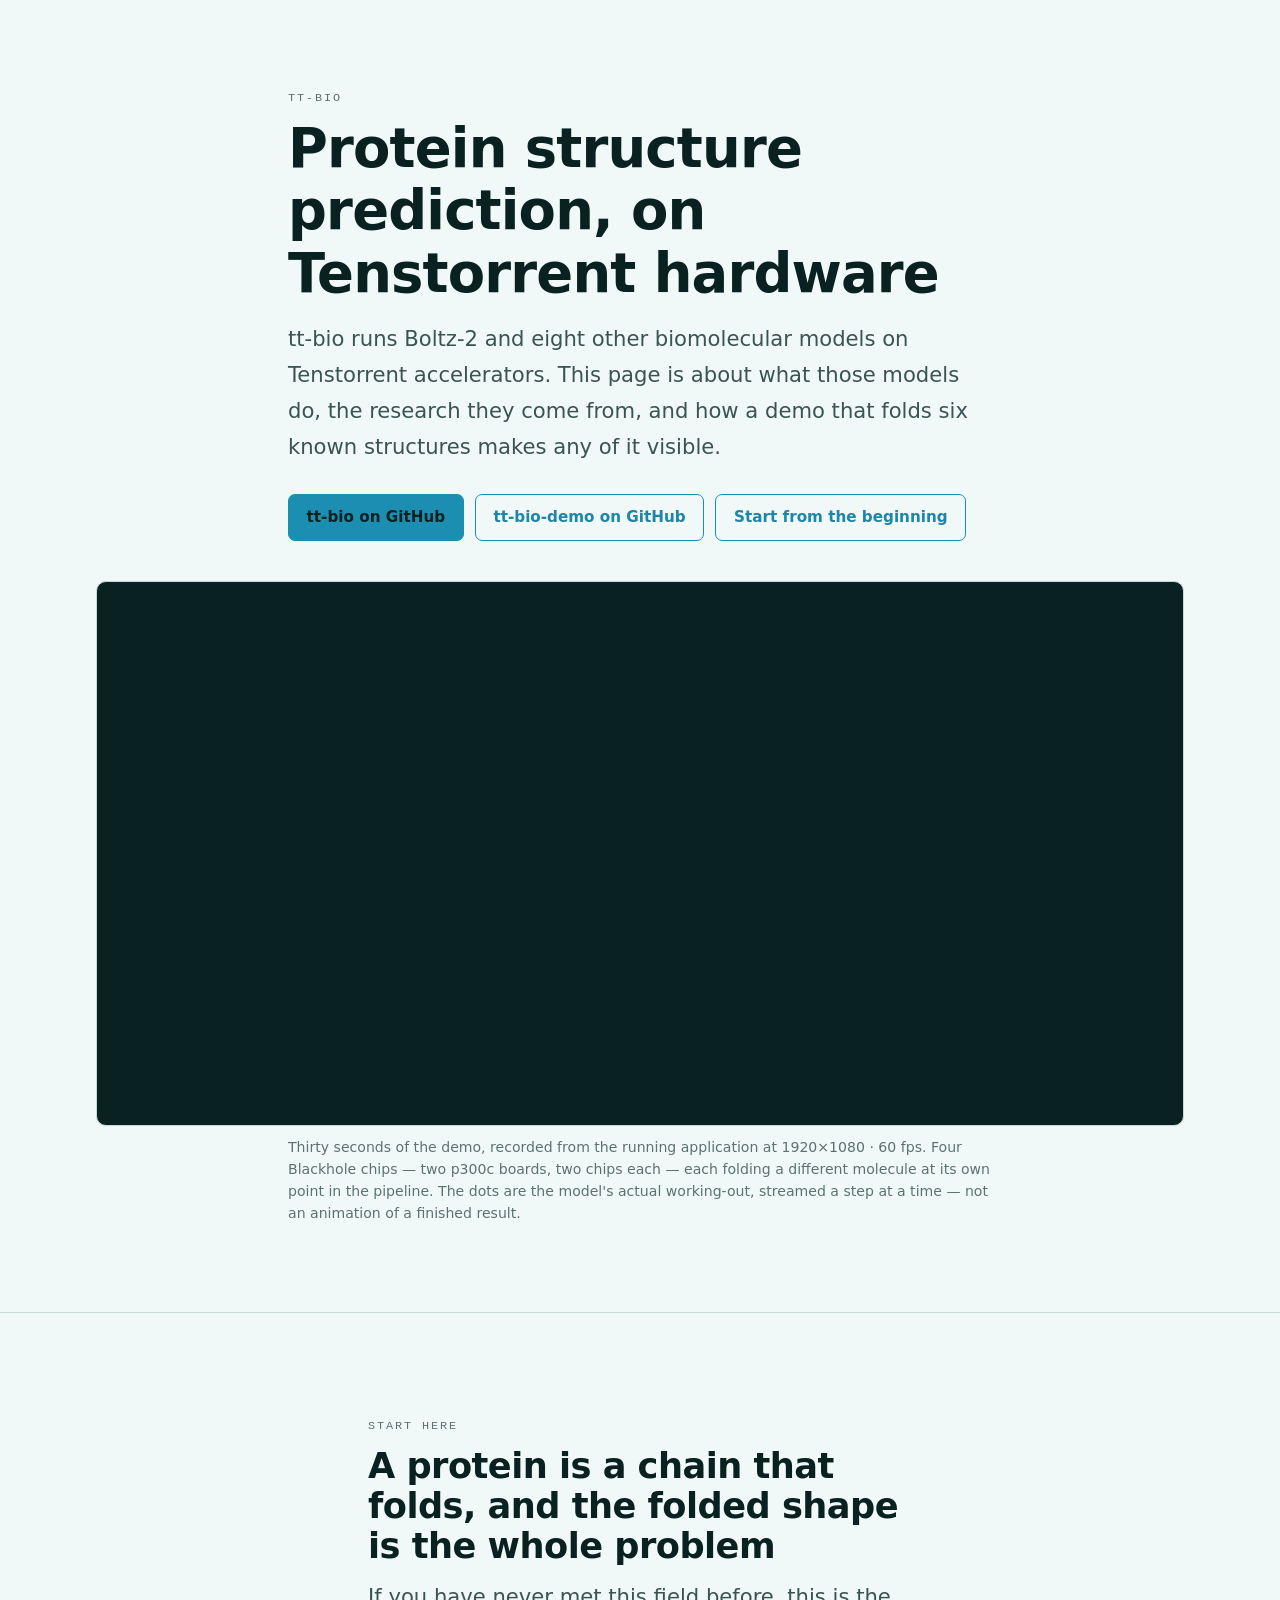
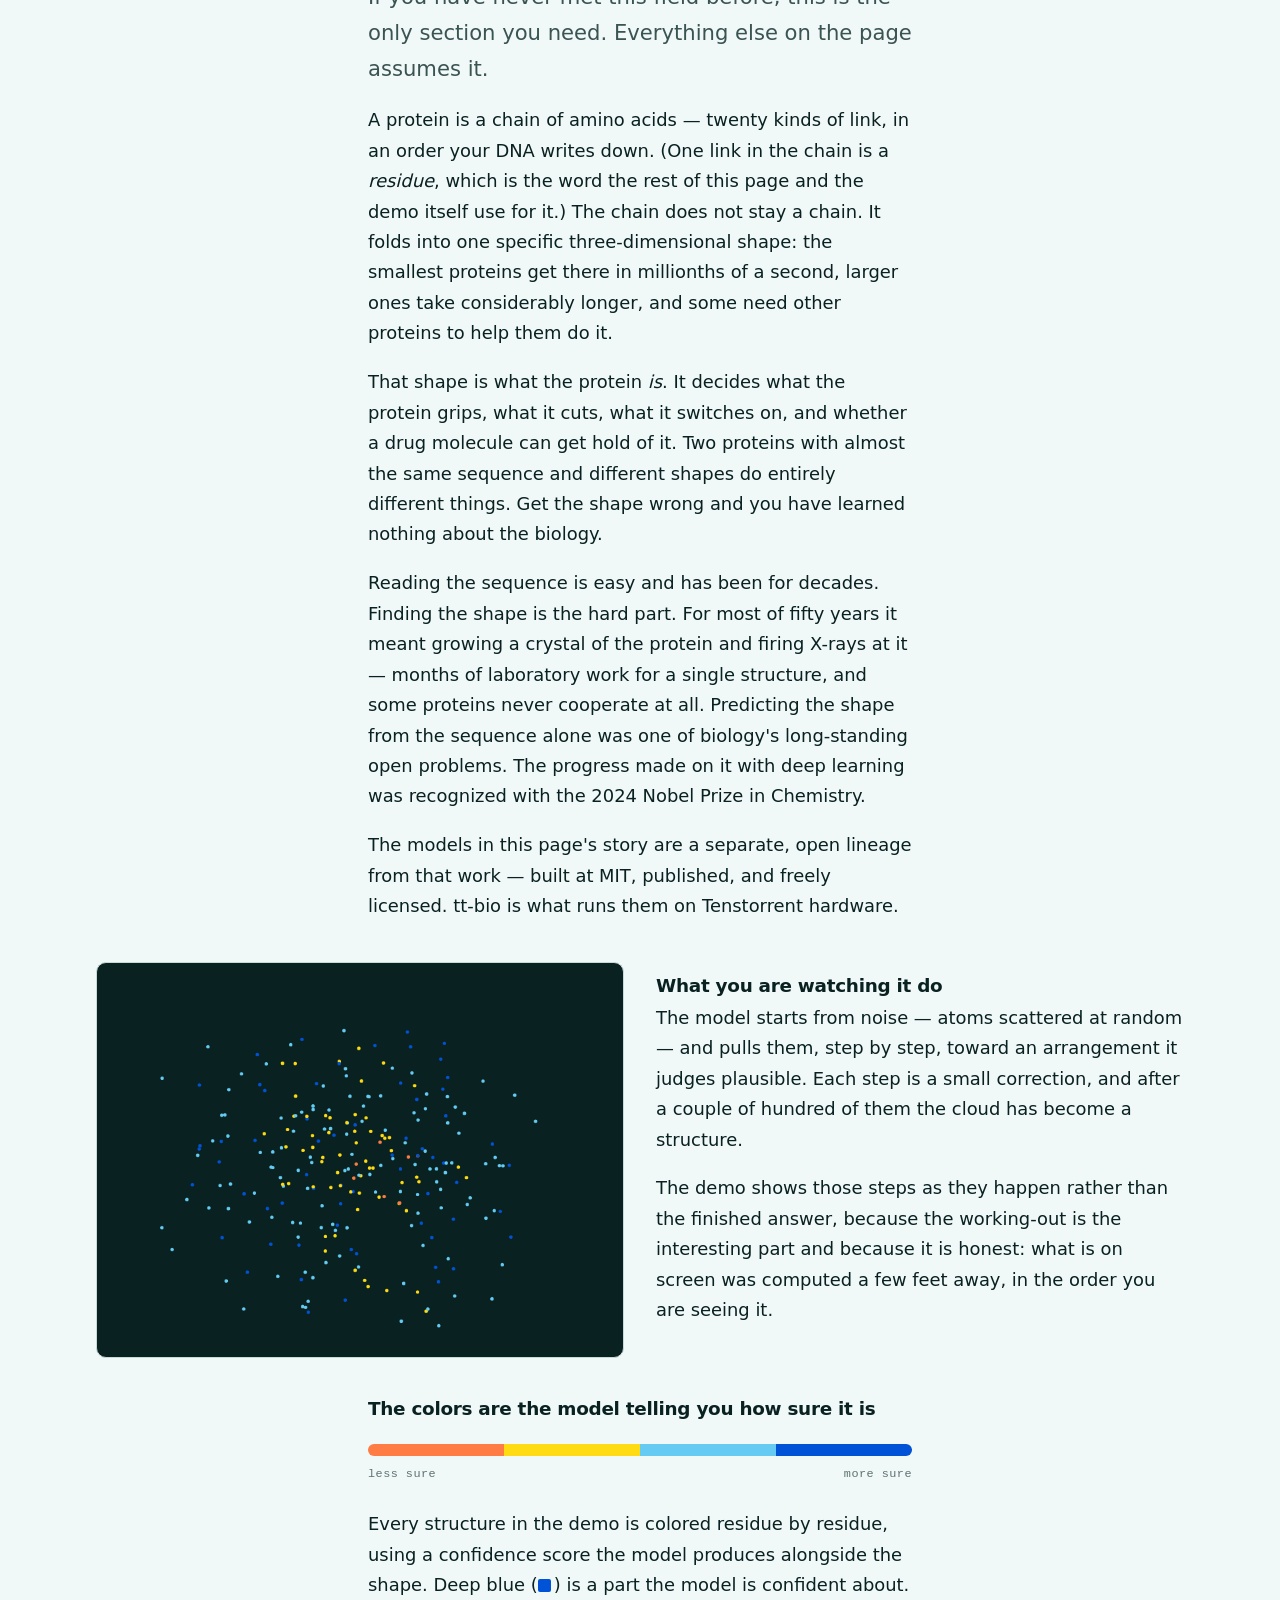
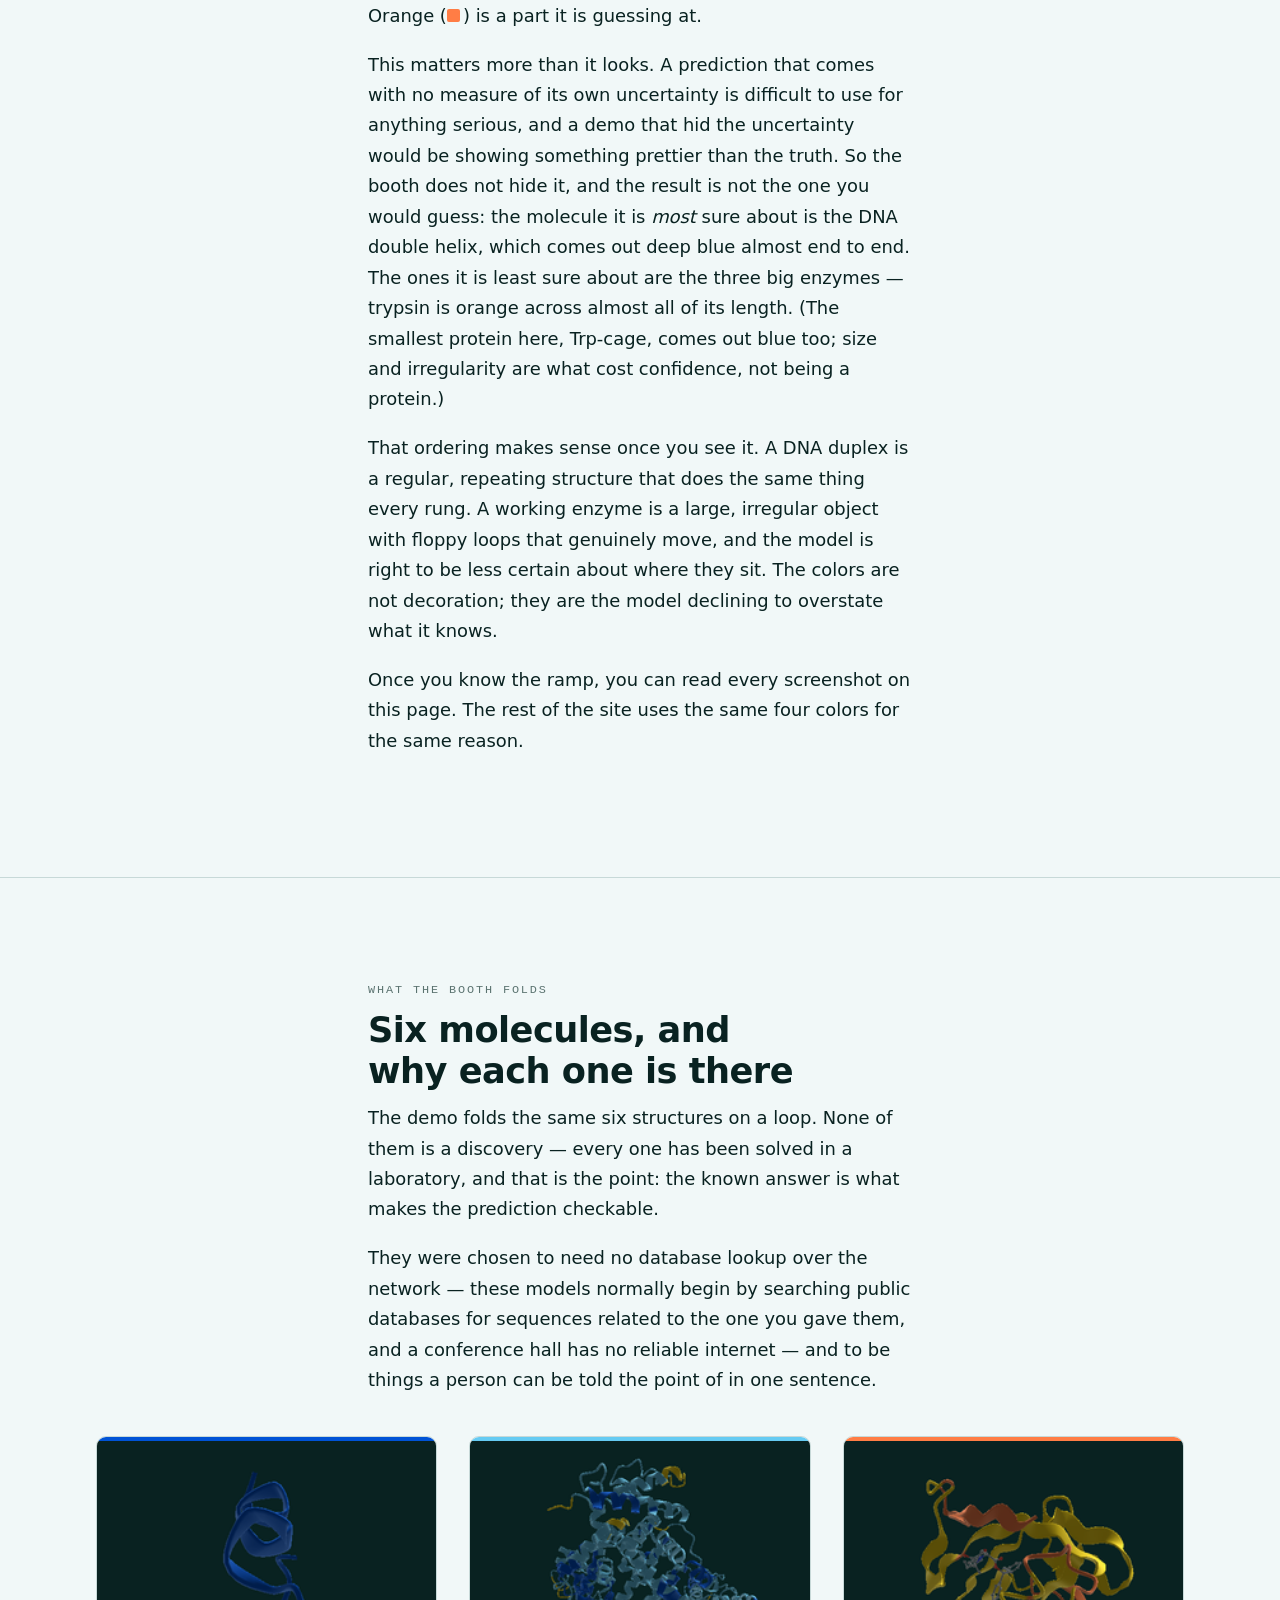
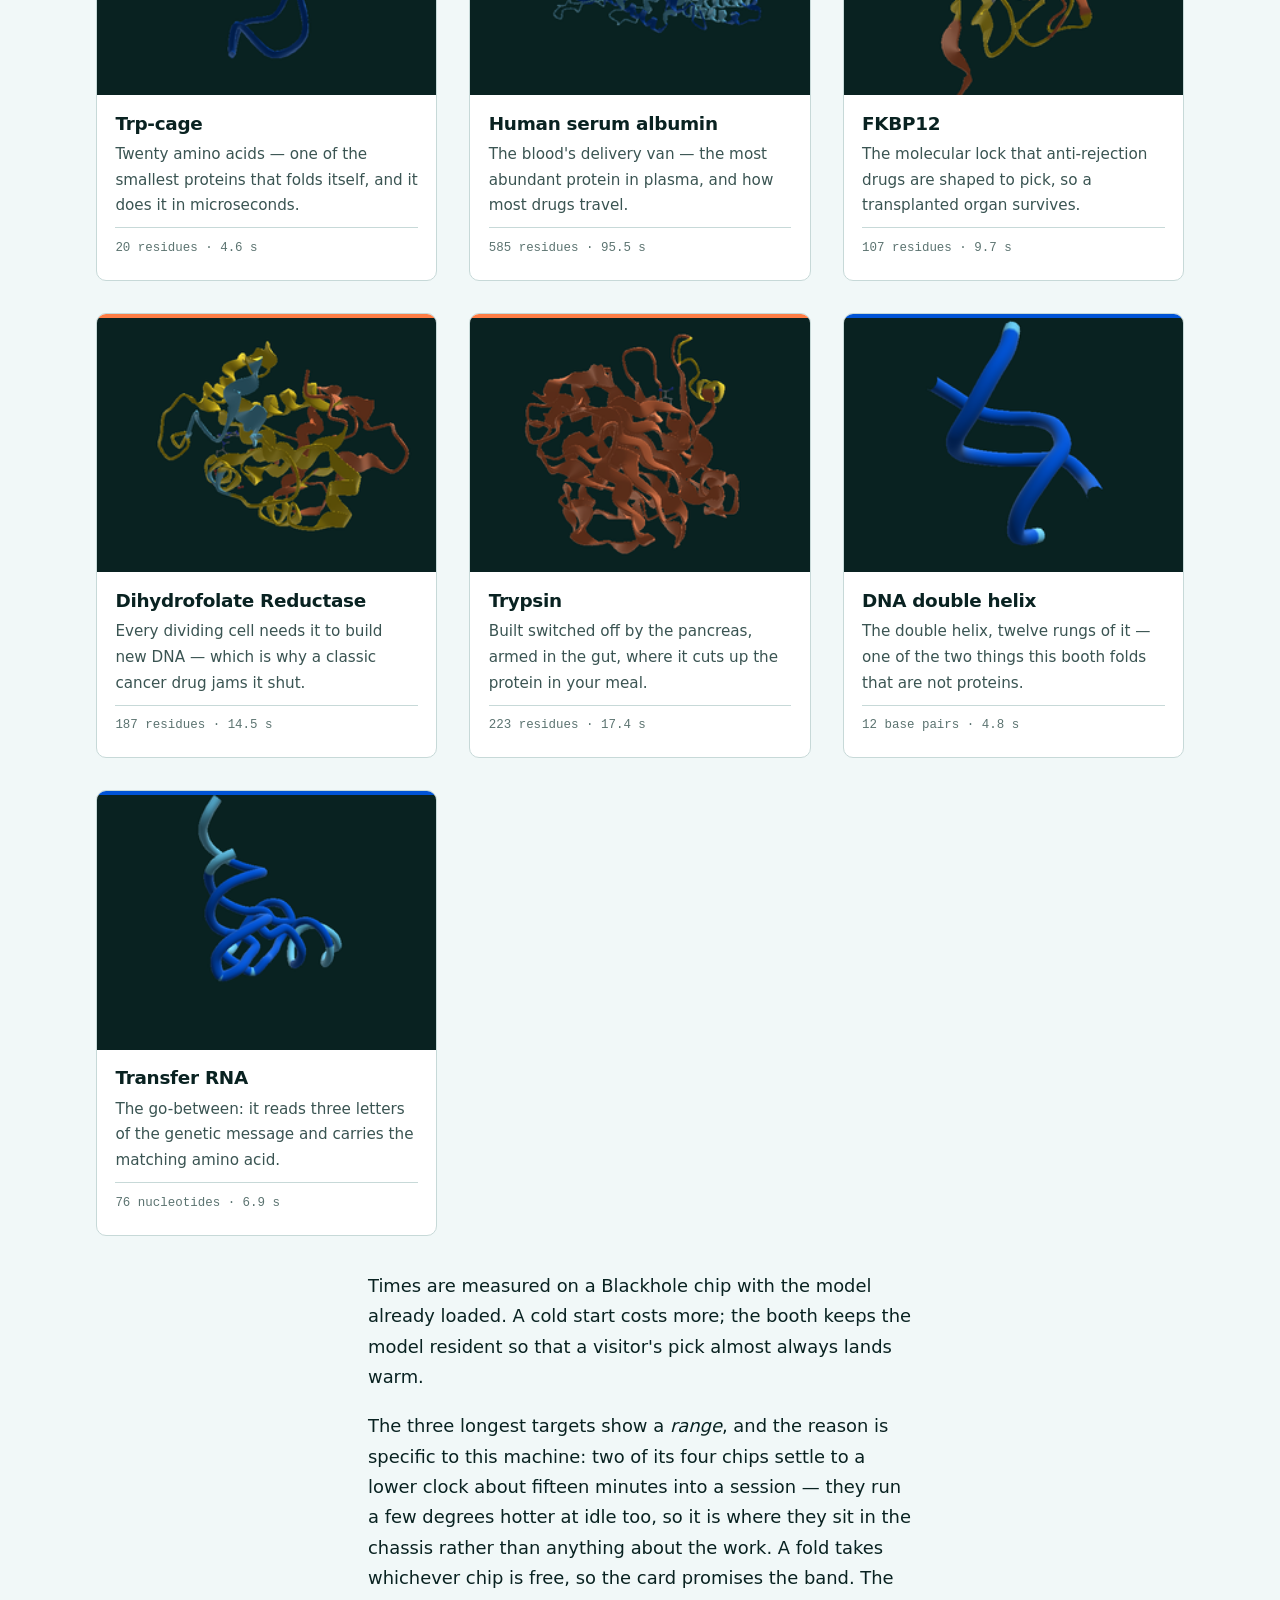
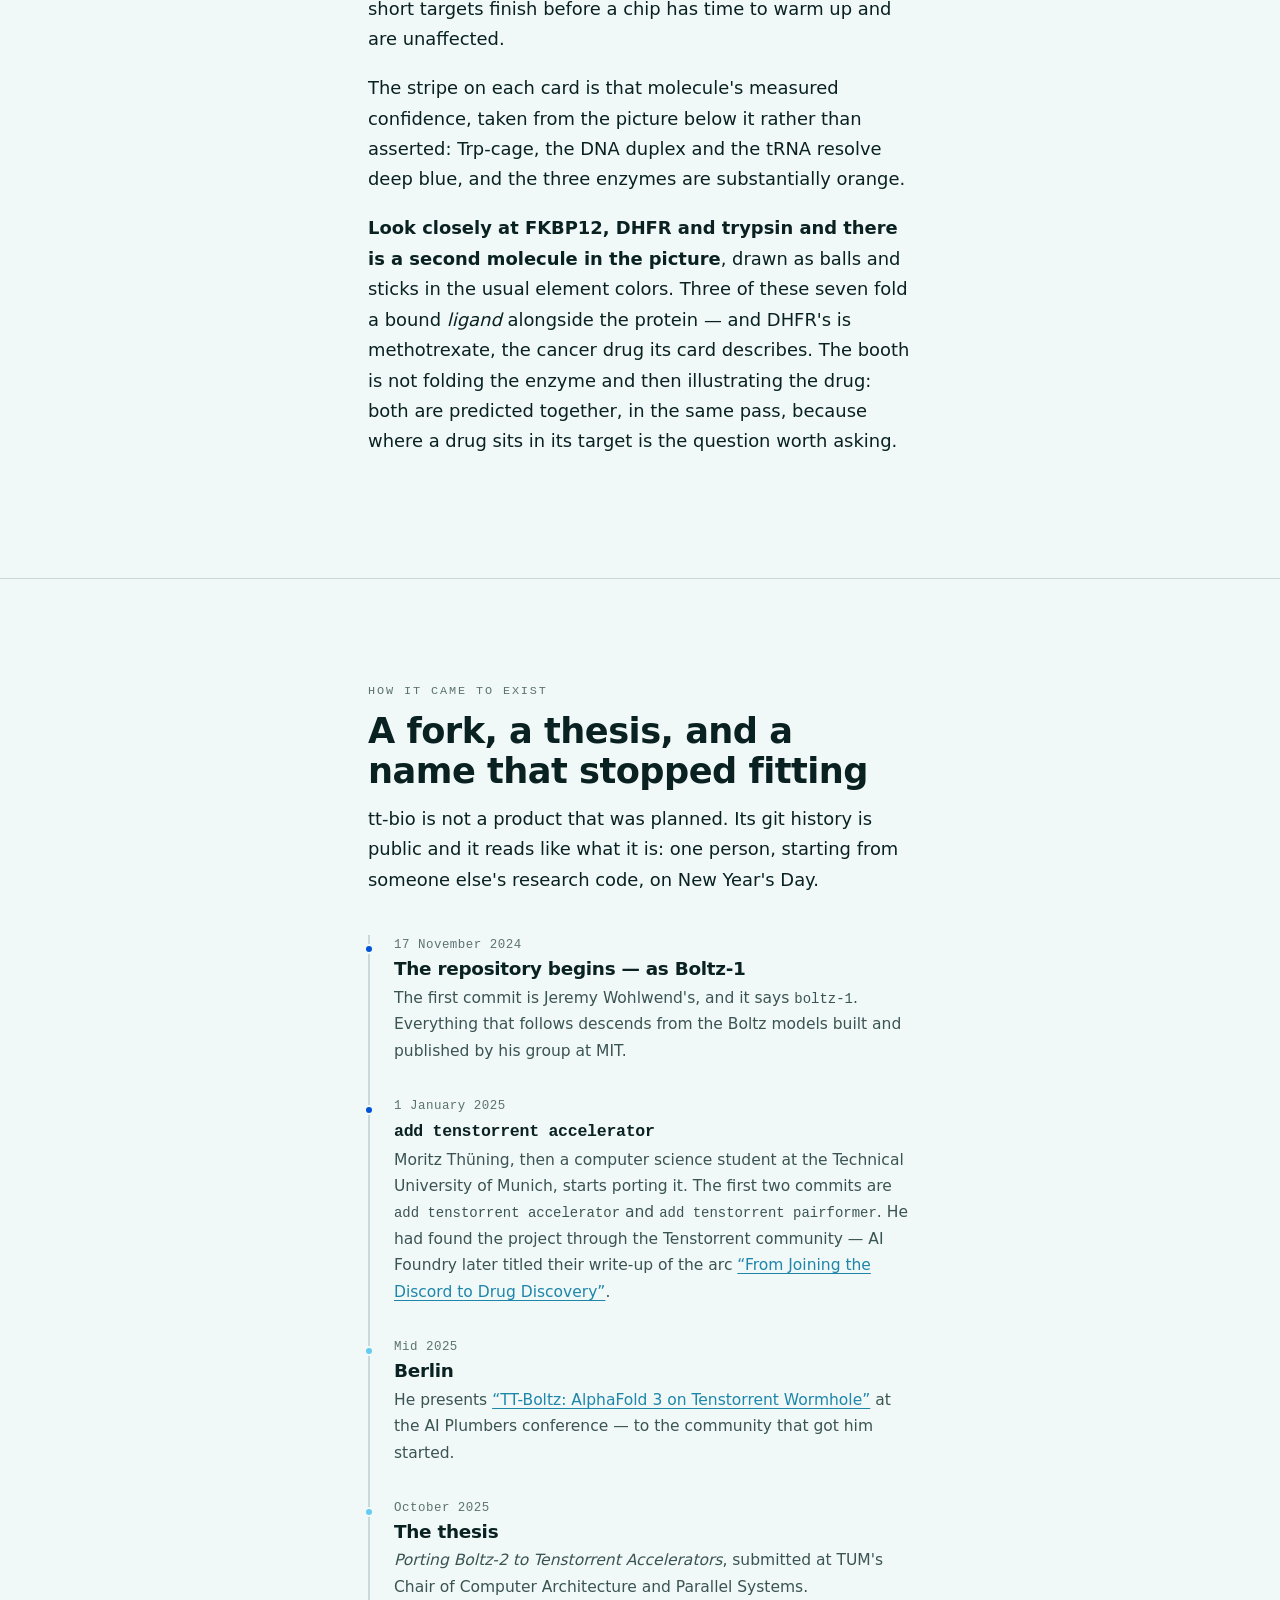
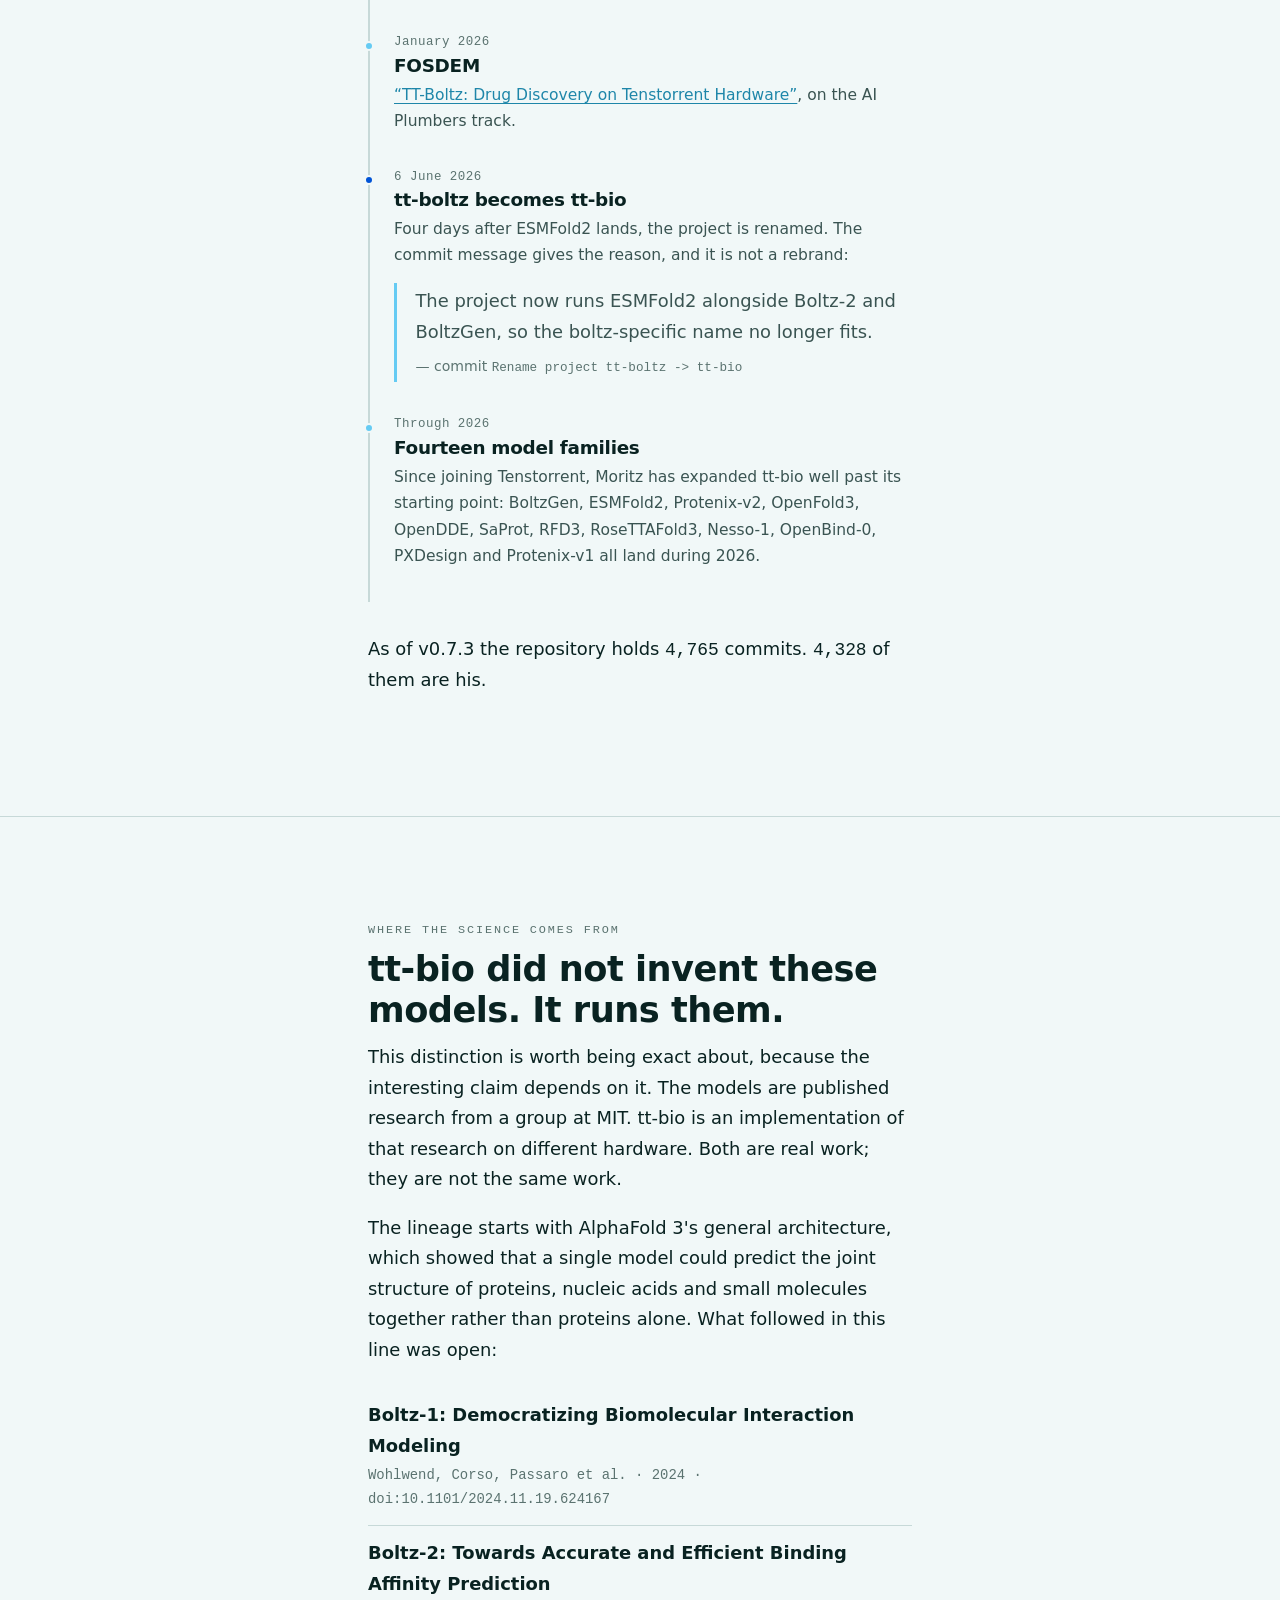
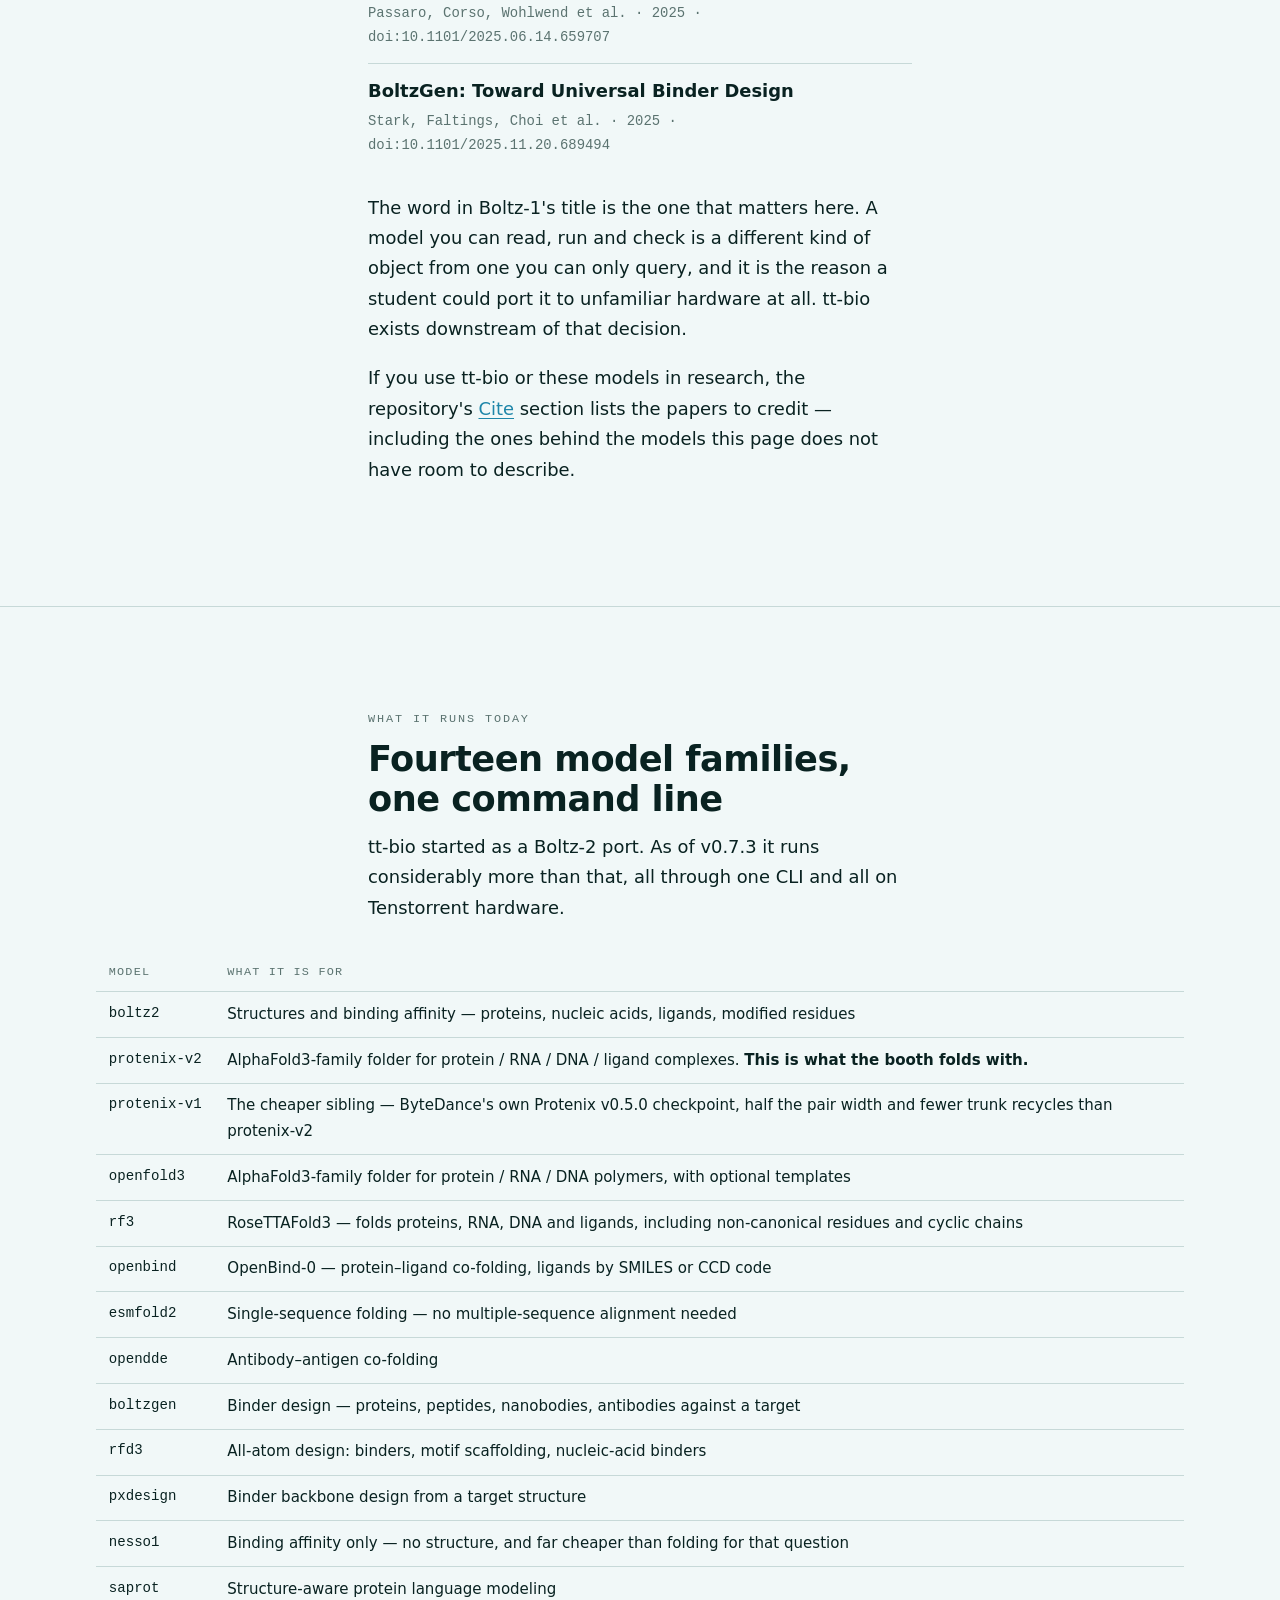
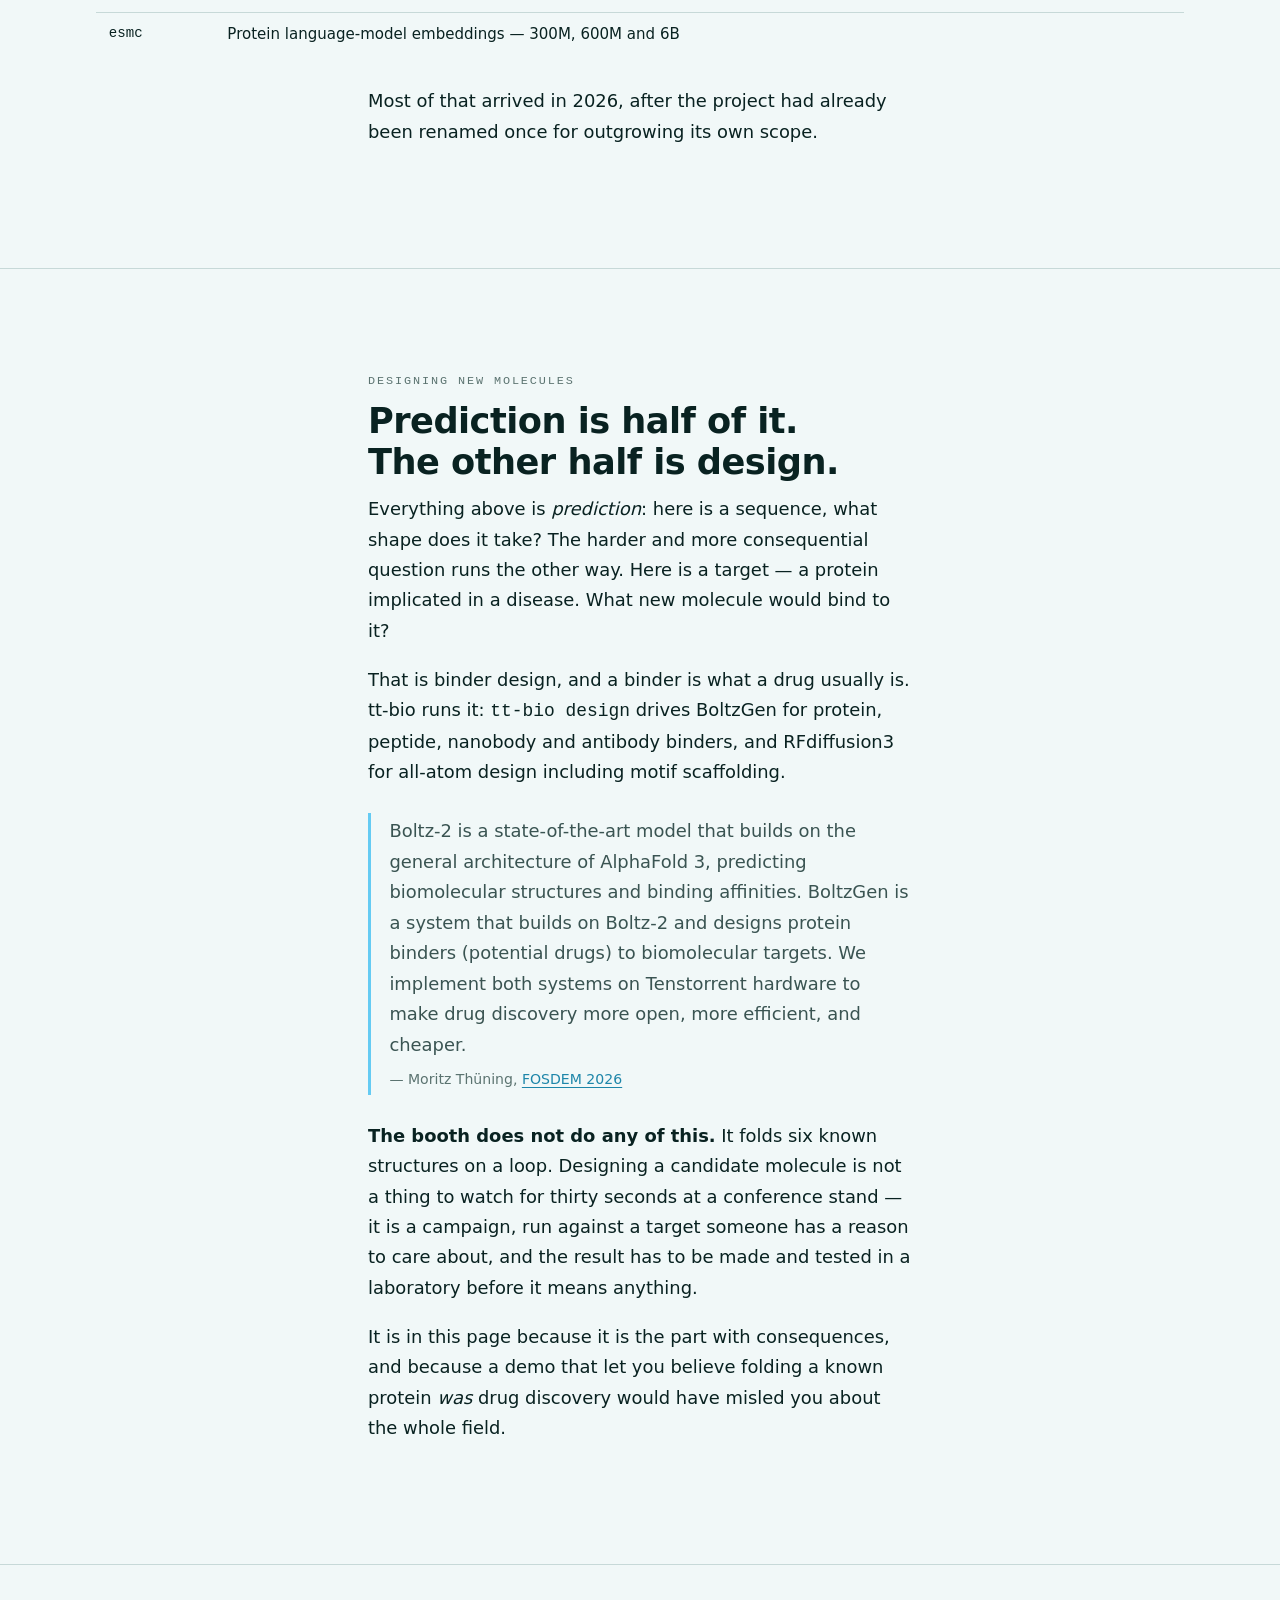
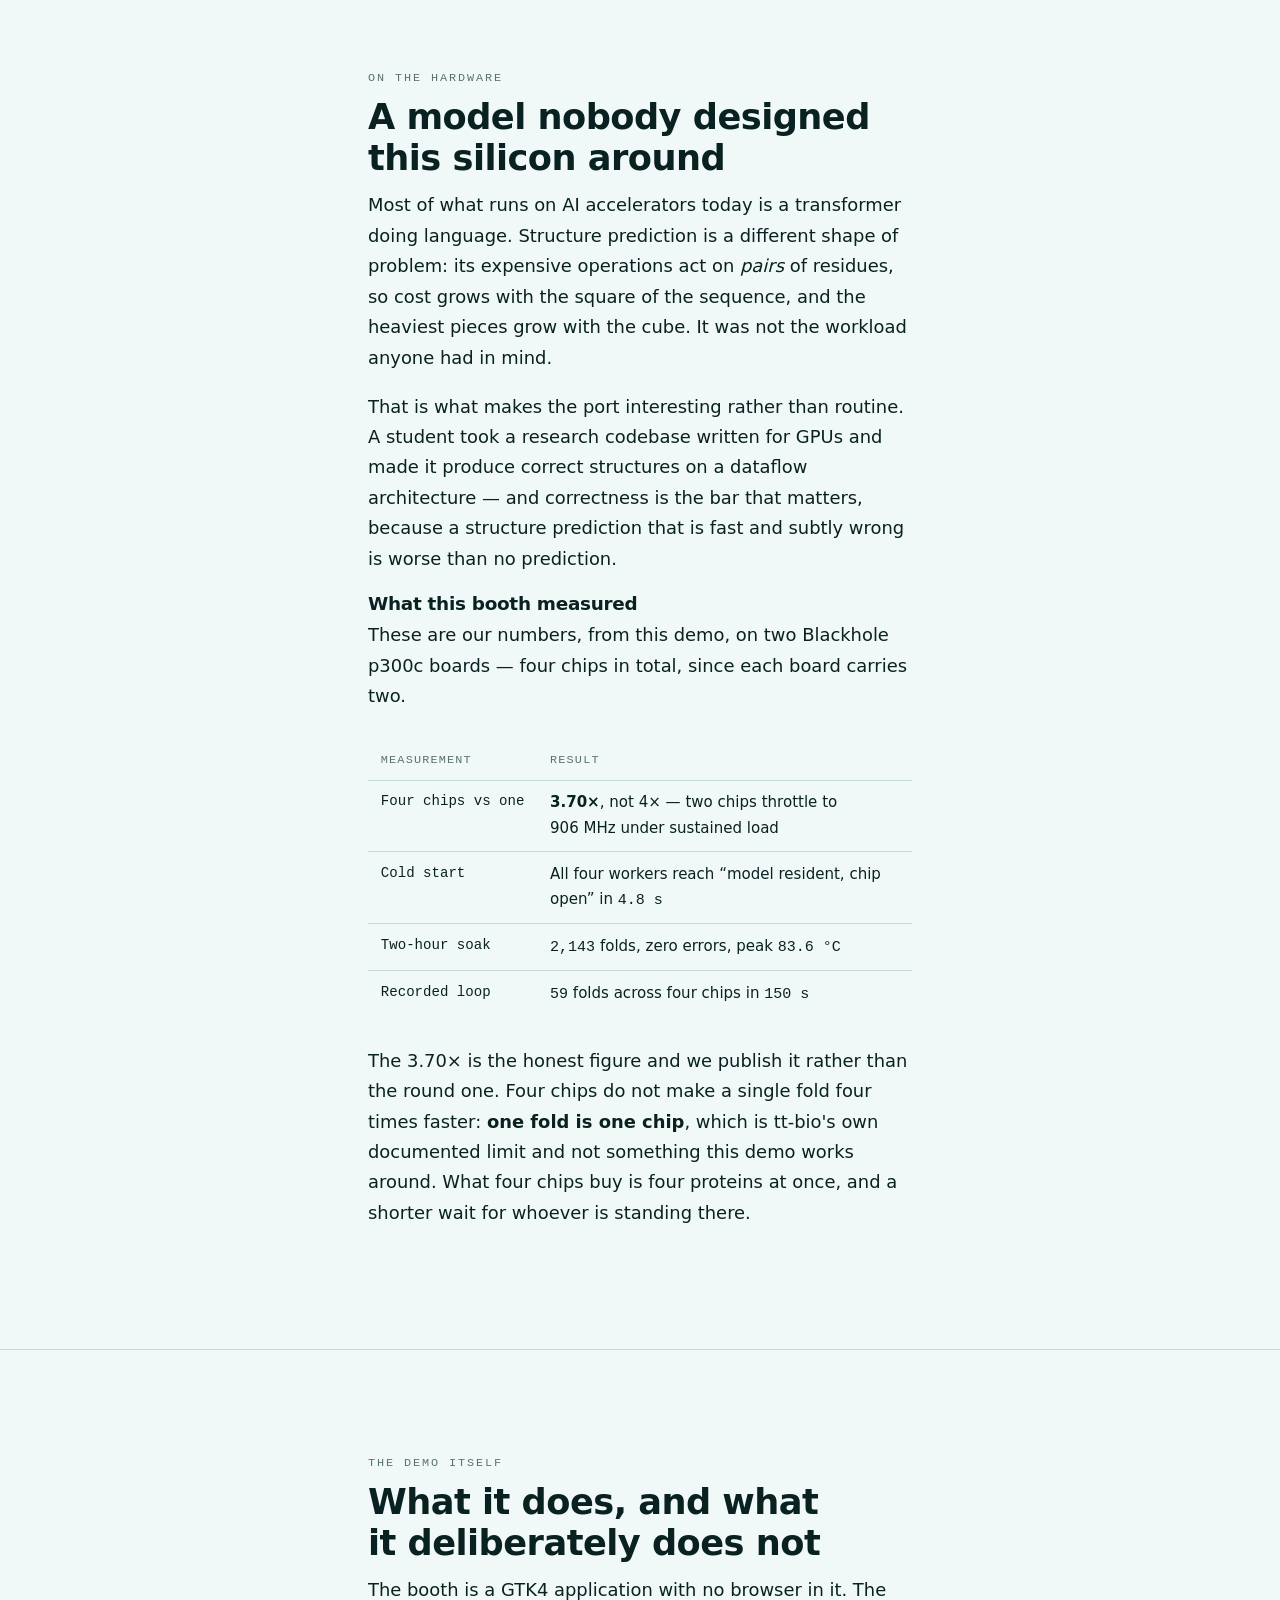
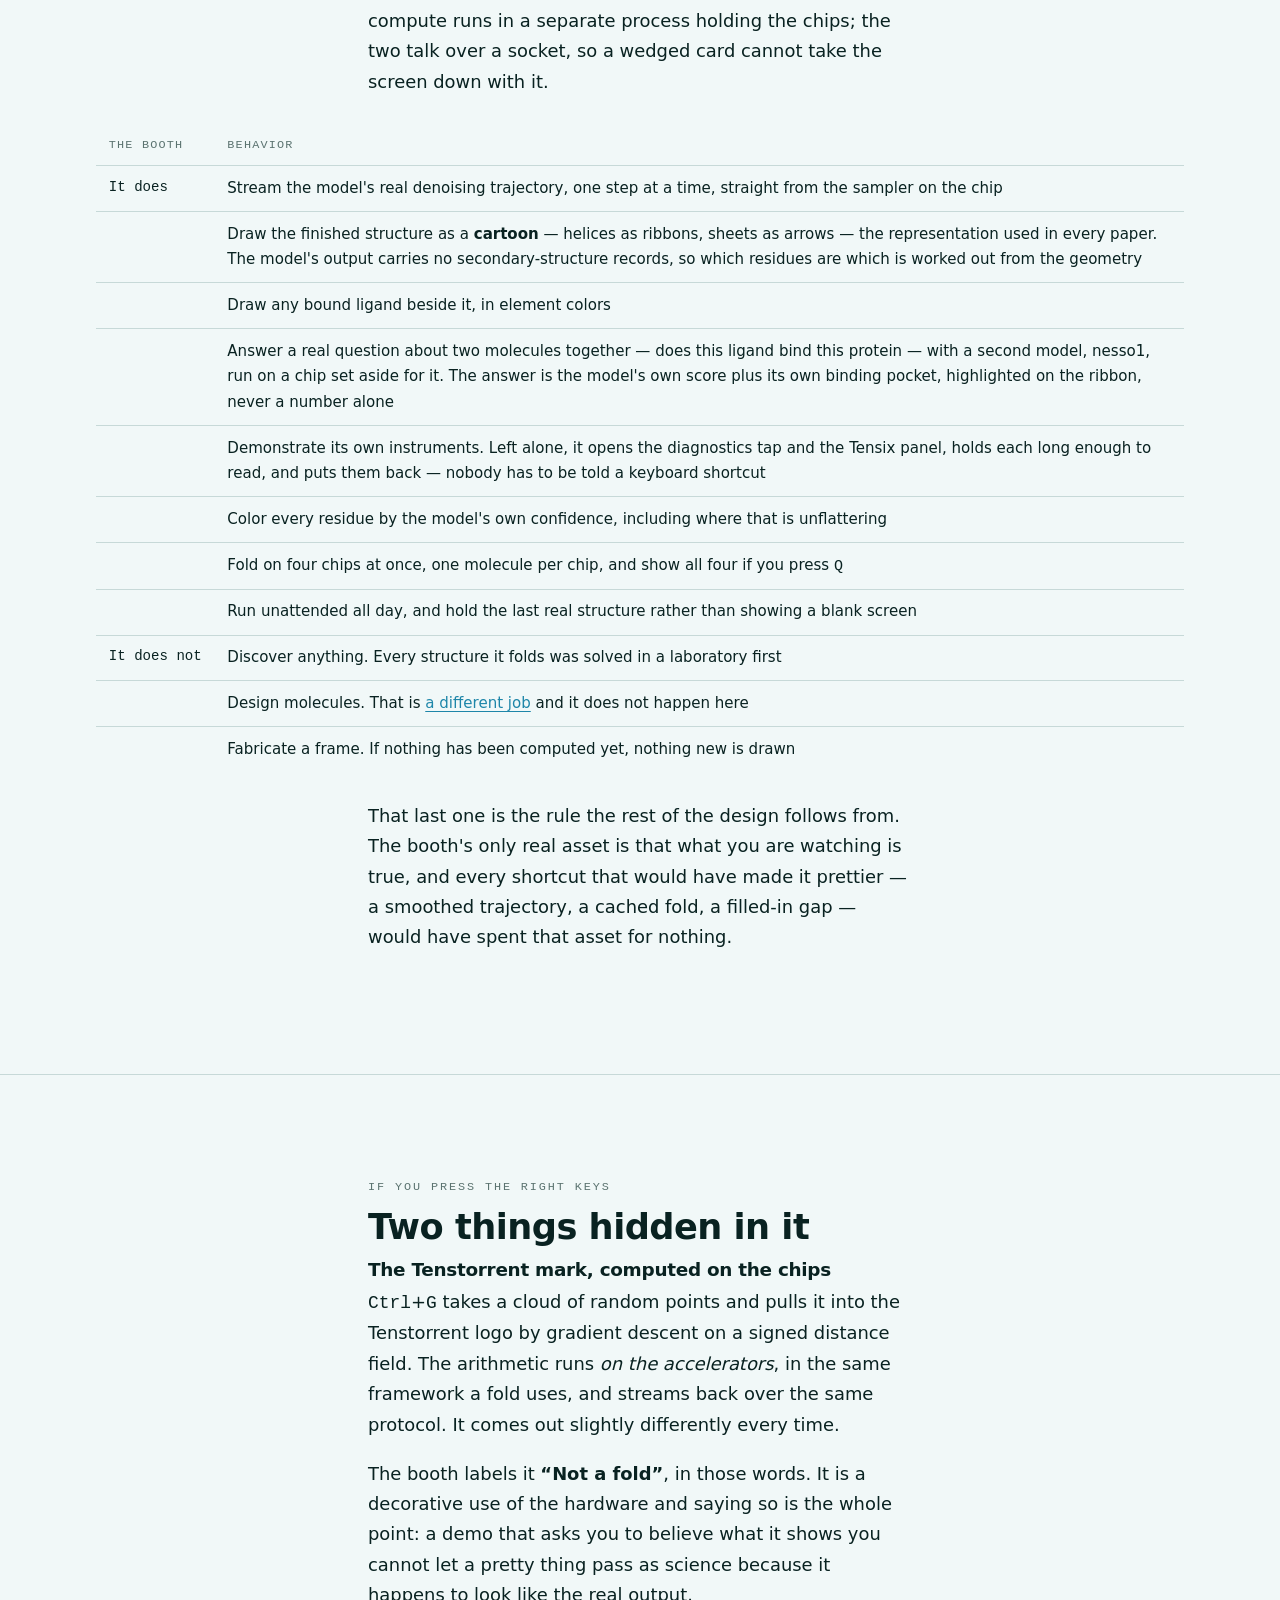
==== docs/index.html @ 75e4b8f7 "docs: describe the affinity-questions feature in the literature Documents what actually shipped: the" ====
<!DOCTYPE html>
<html lang="en">
<head>
<meta charset="UTF-8">
<meta name="viewport" content="width=device-width, initial-scale=1">
<title>tt-bio — protein structure prediction on Tenstorrent hardware</title>
<meta name="description" content="tt-bio runs Boltz-2, BoltzGen, ESMFold2, Protenix-v2 and OpenFold3 on Tenstorrent accelerators. What it is, the research it stands on, and how it came to exist.">

<meta property="og:type" content="website">
<meta property="og:site_name" content="tt-bio">
<meta property="og:title" content="tt-bio — protein structure prediction on Tenstorrent hardware">
<meta property="og:description" content="Watch a protein condense out of noise into its folded structure, computed on Tenstorrent Blackhole. What tt-bio is, the research it stands on, and how it came to exist.">
<!-- Absolute, and it has to be: Open Graph and Twitter card scrapers do not
     resolve relative URLs, so a relative path here yields a link preview with
     no image and no error anywhere. -->
<meta property="og:image" content="https://tsingletarytt.github.io/tt-bio-demo/screenshots/06-quad-four-chips.png">
<meta property="og:url" content="https://tsingletarytt.github.io/tt-bio-demo/">
<meta name="twitter:card" content="summary_large_image">
<meta name="twitter:title" content="tt-bio — protein structure prediction on Tenstorrent hardware">
<meta name="twitter:description" content="Four chips, four proteins, one screen. What tt-bio is and the research it stands on.">
<meta name="twitter:image" content="https://tsingletarytt.github.io/tt-bio-demo/screenshots/06-quad-four-chips.png">

<style>
/* ── Design tokens ────────────────────────────────────────────────────────
   The palette is not invented for this page. `--c-*` IS the booth's
   per-residue confidence ramp (ui/geometry.py), reused as the site's color
   system so that a reader has been reading in that vocabulary for several
   screens before §2 explains what it means. Orange is doubt; blue is
   confidence. Nothing else on the page uses those four hues.
   ------------------------------------------------------------------------ */
:root {
  /* Confidence ramp — the one color idea on this page. */
  --c-low:     #FF7D45;   /* pLDDT < 50  — the model is guessing        */
  --c-mid:     #FFDB13;   /* 50–70                                       */
  --c-high:    #65CBF3;   /* 70–90                                       */
  --c-certain: #0053D6;   /* > 90        — the model is confident        */

  /* Tenstorrent brand. Dark base is the booth's own ground. */
  --base:      #092221;
  --accent:    #1B8EB1;
  --accent-tx: #1E86A9;

  /* Light palette on bare :root, so the un-stamped "system" state resolves. */
  --bg:        #F1F8F8;
  --bg-alt:    #DCF0EE;
  --surface:   #FFFFFF;
  --rule:      #C7D9D8;
  --ink:       #092221;
  --ink-2:     #3A5452;
  --ink-3:     #5B7370;

  --measure: 34rem;          /* ~65 characters of running text */
  --gap: clamp(1rem, 3vw, 2rem);

  /* Declared, not inherited. The brand faces (Neue Haas Unica Pro, Degular,
     Berkeley Mono) are not installable here and the venue is offline, so a
     stack is CHOSEN rather than a webfont silently failing to load. */
  --font-body: ui-sans-serif, system-ui, -apple-system, "Segoe UI", Roboto, "Helvetica Neue", Arial, sans-serif;
  --font-mono: ui-monospace, "Berkeley Mono", "SFMono-Regular", Menlo, Consolas, monospace;
}

@media (prefers-color-scheme: dark) {
  :root:not([data-theme="light"]) {
    --bg:      #061716;
    --bg-alt:  #0C2B29;
    --surface: #092221;
    --rule:    #1B3B39;
    --ink:     #E6F2F1;
    --ink-2:   #A9C4C1;
    --ink-3:   #7E9B98;
    --accent:  #4FD1C5;
    --accent-tx: #74C5DF;
  }
}
:root[data-theme="dark"] {
  --bg:      #061716;
  --bg-alt:  #0C2B29;
  --surface: #092221;
  --rule:    #1B3B39;
  --ink:     #E6F2F1;
  --ink-2:   #A9C4C1;
  --ink-3:   #7E9B98;
  --accent:  #4FD1C5;
  --accent-tx: #74C5DF;
}

*, *::before, *::after { box-sizing: border-box; margin: 0; padding: 0; }
html { scroll-behavior: smooth; }
body {
  background: var(--bg);
  color: var(--ink);
  font-family: var(--font-body);
  font-size: clamp(1rem, 0.96rem + 0.2vw, 1.125rem);
  line-height: 1.7;
  -webkit-font-smoothing: antialiased;
}
@media (prefers-reduced-motion: reduce) {
  html { scroll-behavior: auto; }
  *, *::before, *::after { animation-duration: .001ms !important; transition-duration: .001ms !important; }
}

.wrap { width: min(100% - 2.5rem, 68rem); margin-inline: auto; }
/* Prose is CENTERED in the wrap, not left-aligned against it. Left-aligning a
   34rem measure inside a 68rem container leaves half the screen empty on a
   wide display and reads as an unfinished layout -- there is no marginalia
   here to justify the gutter. Media (video, cards, the canvas) uses the full
   wrap, so the rhythm is narrow-text / wide-figure. */
.col  { max-width: var(--measure); margin-inline: auto; }

h1, h2, h3 { line-height: 1.15; text-wrap: balance; font-weight: 650; letter-spacing: -0.015em; }
h1 { font-size: clamp(2rem, 1.3rem + 3.2vw, 3.4rem); }
h2 { font-size: clamp(1.55rem, 1.2rem + 1.5vw, 2.2rem); margin-bottom: .75rem; }
h3 { font-size: 1.15rem; margin-bottom: .4rem; }
p  { margin-bottom: 1.15rem; }
a  { color: var(--accent-tx); text-underline-offset: .18em; }
a:focus-visible, button:focus-visible { outline: 2px solid var(--accent); outline-offset: 3px; border-radius: 2px; }
strong { font-weight: 650; }

.eyebrow {
  font-family: var(--font-mono);
  font-size: .74rem; letter-spacing: .16em; text-transform: uppercase;
  color: var(--ink-3); margin-bottom: .6rem; display: block;
}
.lede { font-size: 1.18em; color: var(--ink-2); }
.num  { font-family: var(--font-mono); font-variant-numeric: tabular-nums; }

/* Every section carries its top rule. The hero is a <header>, not a
   <section>, so there is no first-child exception to make here -- and
   without the rule the gap below the hero reads as a rendering fault. */
section { padding-block: clamp(3.5rem, 8vw, 6.5rem); border-top: 1px solid var(--rule); }

/* ── Hero ─────────────────────────────────────────────────────────────── */
#hero { padding-block: clamp(3rem, 7vw, 5.5rem); border: 0; }
#hero h1 { margin-bottom: 1rem; }
/* Wider than the prose measure -- a display-size h1 in 34rem wraps to a
   ragged stack -- but centered on the same axis, so the hero text, the caption
   and every section below it share one vertical spine. */
.hero-col { max-width: 44rem; margin-inline: auto; }
.hero-media { margin-top: 2.5rem; border: 1px solid var(--rule); border-radius: 10px; overflow: hidden; background: var(--base); }
.hero-media video, .hero-media img { display: block; width: 100%; height: auto; }
figcaption { color: var(--ink-3); font-size: .88rem; margin-top: .7rem; line-height: 1.55; }

.cta { display: flex; flex-wrap: wrap; gap: .7rem; margin-top: 1.8rem; }
.btn {
  display: inline-block; padding: .6rem 1.1rem; border-radius: 7px;
  border: 1px solid var(--accent); text-decoration: none;
  font-size: .95rem; font-weight: 600; color: var(--accent-tx);
}
.btn-solid { background: var(--accent); color: var(--base); border-color: var(--accent); }

/* ── The condensation canvas — the page's one piece of motion ─────────── */
.condense {
  display: grid; grid-template-columns: 1fr; gap: var(--gap);
  align-items: center; margin-block: 2.5rem;
}
@media (min-width: 56rem) { .condense { grid-template-columns: 1fr 1fr; } }
.condense figure { margin: 0; }
#fold-canvas {
  display: block; width: 100%; height: auto; aspect-ratio: 4 / 3;
  background: var(--base); border: 1px solid var(--rule); border-radius: 10px;
}

/* ── The closing band — the mark, computed on the chips ───────────────── */
/* The clip's own background samples to rgb(9,35,33), which IS --base. So the
   band is painted that same color and the video carries no border and no
   radius: the points appear to condense directly out of the page rather than
   inside a window on it. That is the whole reason this section is inverted --
   not decoration, but the only way to hide the video's edges.

   EVERY COLOR IN THIS BLOCK IS A LITERAL, NOT A TOKEN, and that is the point.
   This band is painted --base in BOTH themes -- it is always dark, because it
   is always matching the clip. The tokens are not: --bg and --ink flip with
   `prefers-color-scheme`, so `color: var(--bg)` here rendered dark-on-dark and
   made the heading invisible in dark mode. A permanently inverted surface has
   to opt out of the theme, not inherit it. */
/* NOT var(--base), and not a typo. --base is #092221 = rgb(9,34,33), but the
   clip is h264 and decodes through a limited-range YUV->RGB conversion that
   lands its identical-by-intent background on rgb(8,32,32). A delta of 1-2 per
   channel is still a visible rectangle edge around the video on a good display
   -- measured off a render, not guessed. Painting the band the value the video
   ACTUALLY decodes to is what makes the edges vanish, which is the entire
   reason this section is inverted. If the clip is ever re-encoded, re-sample a
   frame's corner pixel and update this. */
#mark {
  background: rgb(8, 32, 32);
  color: #F1F8F8;
  padding-block: clamp(3rem, 6vw, 5rem);
}
#mark h2       { color: #F1F8F8; }
#mark .eyebrow { color: #6FABA0; }
#mark figure   { margin: 0; }
#mark video {
  display: block; width: 100%; height: auto;
  max-width: 48rem; margin: 1.6rem auto 0;
}
#mark figcaption { color: #9DBAB6; margin-top: 1.1rem; }
#mark figcaption strong { color: #F1F8F8; }

/* ── The confidence ramp, as a legend ─────────────────────────────────── */
.ramp { margin-block: 1.6rem; }
.ramp-bar { display: flex; height: 12px; border-radius: 6px; overflow: hidden; }
.ramp-bar span { flex: 1; }
.ramp-ends {
  display: flex; justify-content: space-between;
  font-family: var(--font-mono); font-size: .74rem;
  color: var(--ink-3); margin-top: .45rem; letter-spacing: .04em;
}
.ramp-note { font-size: .95rem; color: var(--ink-2); margin-top: .9rem; }

/* Inline swatch, so prose can point at a color without describing it. */
.sw {
  display: inline-block; width: .72em; height: .72em; border-radius: 2px;
  margin-right: .18em; vertical-align: baseline; position: relative; top: .02em;
}

/* ── §3 molecule cards ────────────────────────────────────────────────── */
.cards {
  display: grid; gap: var(--gap); margin-top: 2.5rem;
  grid-template-columns: repeat(auto-fit, minmax(min(100%, 17rem), 1fr));
}
.card {
  border: 1px solid var(--rule); border-radius: 10px; overflow: hidden;
  background: var(--surface); display: flex; flex-direction: column;
}
/* The stripe is the card's confidence color -- set per card, from the ramp,
   matching roughly how sure the model is about that molecule. It is the same
   vocabulary §2 taught, used to carry real information. */
.card-stripe { height: 4px; }
.card img { display: block; width: 100%; aspect-ratio: 4 / 3; object-fit: cover; background: var(--base); }
.card-body { padding: 1.1rem 1.15rem 1.3rem; display: flex; flex-direction: column; gap: .5rem; flex: 1; }
.card h3 { margin: 0; }
.card p { margin: 0; font-size: .95rem; color: var(--ink-2); }
.card .meta {
  margin-top: auto; padding-top: .6rem; font-family: var(--font-mono);
  font-size: .78rem; color: var(--ink-3); font-variant-numeric: tabular-nums;
  border-top: 1px solid var(--rule);
}

/* ── §5 timeline ──────────────────────────────────────────────────────── */
.timeline { margin-top: 2.5rem; border-left: 2px solid var(--rule); padding-left: 1.5rem; }
.tl-item { position: relative; padding-bottom: 2rem; }
.tl-item::before {
  content: ""; position: absolute; left: calc(-1.5rem - 6px); top: .55rem;
  width: 10px; height: 10px; border-radius: 50%;
  background: var(--c-high); border: 2px solid var(--bg);
}
.tl-item.is-key::before { background: var(--c-certain); }
.tl-date { font-family: var(--font-mono); font-size: .78rem; color: var(--ink-3); letter-spacing: .04em; }
.tl-item h3 { margin: .1rem 0 .35rem; }
.tl-item p { margin: 0; color: var(--ink-2); font-size: .97rem; }
.tl-item code { font-family: var(--font-mono); font-size: .9em; }

/* ── Pull-quote ───────────────────────────────────────────────────────── */
blockquote {
  border-left: 3px solid var(--c-high);
  padding: .2rem 0 .2rem 1.15rem;
  margin-block: 1.6rem; color: var(--ink-2);
}
blockquote cite { display: block; margin-top: .5rem; font-size: .88rem; font-style: normal; color: var(--ink-3); }

/* ── Tables ───────────────────────────────────────────────────────────── */
.table-scroll { overflow-x: auto; margin-top: 1.8rem; }
table { border-collapse: collapse; width: 100%; font-size: .94rem; min-width: 34rem; }
th, td { text-align: left; padding: .6rem .8rem; border-bottom: 1px solid var(--rule); vertical-align: top; }
th { font-family: var(--font-mono); font-size: .74rem; letter-spacing: .1em;
     text-transform: uppercase; color: var(--ink-3); font-weight: 500; }
td:first-child { font-family: var(--font-mono); font-size: .88rem; white-space: nowrap; }
tbody tr:last-child td { border-bottom: 0; }

/* ── Reference list ───────────────────────────────────────────────────── */
.refs { list-style: none; margin-top: 1.4rem; }
.refs li { padding: .8rem 0; border-bottom: 1px solid var(--rule); }
.refs li:last-child { border-bottom: 0; }
.refs .t { display: block; font-weight: 600; }
.refs .m { display: block; font-size: .87rem; color: var(--ink-3); font-family: var(--font-mono); margin-top: .2rem; }

/* ── The handout — two sides of one sheet ─────────────────────────────── */
/* Unlike the #mark band at the foot of the page, everything here is a TOKEN,
   because this surface is meant to follow the theme: the previews are pictures
   of white paper, and they should sit on whichever ground the reader chose.
   Both pages link to the same PDF -- redundant as a pair of targets, but each
   link's own text says which side it is showing, so neither reads as a
   mystery destination. */
.sheets {
  display: grid; gap: var(--gap); margin-top: 2.5rem;
  grid-template-columns: 1fr;
}
@media (min-width: 46rem) { .sheets { grid-template-columns: 1fr 1fr; } }
.sheet {
  display: block; text-decoration: none; color: inherit;
  border: 1px solid var(--rule); border-radius: 10px; overflow: hidden;
  background: var(--surface);
  transition: transform .18s ease, box-shadow .18s ease, border-color .18s ease;
}
/* The preview keeps its own white ground in dark mode -- it is a photograph of
   paper, not a themed surface, and tinting it would misrepresent the artifact
   someone is about to print. */
.sheet img { display: block; width: 100%; height: auto; border-bottom: 1px solid var(--rule); }
.sheet .lbl   { display: block; padding: .85rem 1rem 1.05rem; }
.sheet .lbl b { display: block; font-weight: 650; }
.sheet .lbl span {
  display: block; font-size: .9rem; color: var(--ink-2); margin-top: .18rem;
}
.sheet:hover, .sheet:focus-visible {
  transform: translateY(-3px);
  box-shadow: 0 10px 26px rgb(9 34 33 / .16);
  border-color: var(--accent);
}
.sheet-meta {
  font-family: var(--font-mono); font-size: .8rem; color: var(--ink-3);
  letter-spacing: .04em; margin-top: .9rem;
}
/* The handout section's button row, which has three buttons rather than the
   hero's two and does not fit the 34rem prose measure. */
.cta-wide { justify-content: center; margin-top: 2rem; }

footer { border-top: 1px solid var(--rule); padding-block: 2.5rem; color: var(--ink-3); font-size: .9rem; }
.todo {
  border: 1px dashed var(--rule); border-radius: 8px;
  padding: 1rem 1.1rem; color: var(--ink-3); font-size: .92rem;
  font-family: var(--font-mono);
}
</style>
</head>
<body>

<!-- ═══ HERO ═══════════════════════════════════════════════════════════ -->
<header id="hero" class="wrap">
  <div class="hero-col">
  <span class="eyebrow">tt-bio</span>
  <h1>Protein structure prediction, on Tenstorrent hardware</h1>
  <p class="lede">
    tt-bio runs Boltz-2 and eight other biomolecular models on Tenstorrent
    accelerators. This page is about what those models do, the research they
    come from, and how a demo that folds six known structures makes any of it
    visible.
  </p>
  <!-- BOTH repositories, at the top, named by their actual repo names. This
       page is served out of tt-bio-demo and is reached from its README, so a
       reader arriving here from either project has to be able to get back to
       the other one without scrolling to §11. The upstream software is the
       solid button because the lede is about what those models do; the booth
       is the application that draws the video below it. -->
  <div class="cta">
    <a class="btn btn-solid" href="https://github.com/moritztng/tt-bio">tt-bio on GitHub</a>
    <a class="btn" href="https://github.com/tsingletaryTT/tt-bio-demo">tt-bio-demo on GitHub</a>
    <a class="btn" href="#shape">Start from the beginning</a>
  </div>
  </div>

  <figure class="hero-media">
    <video src="screenshots/booth-loop-30s.mp4" autoplay loop muted playsinline></video>
  </figure>
  <figcaption class="hero-col">
    Thirty seconds of the demo, recorded from the running application at
    1920&times;1080 &middot; 60&nbsp;fps. Four Blackhole chips &mdash; two p300c
    boards, two chips each &mdash; each folding a different molecule at its own
    point in the pipeline. The dots are
    the model's actual working-out, streamed a step at a time &mdash; not an
    animation of a finished result.
  </figcaption>
</header>

<!-- ═══ §2 — WHAT A PROTEIN IS ═════════════════════════════════════════ -->
<section id="shape">
  <div class="wrap">
    <div class="col">
      <span class="eyebrow">Start here</span>
      <h2>A protein is a chain that folds, and the folded shape is the whole problem</h2>
      <p class="lede">
        If you have never met this field before, this is the only section you
        need. Everything else on the page assumes it.
      </p>

      <p>
        A protein is a chain of amino acids &mdash; twenty kinds of link, in an
        order your DNA writes down. (One link in the chain is a
        <em>residue</em>, which is the word the rest of this page and the demo
        itself use for it.) The chain does not stay a chain. It folds
        into one specific three-dimensional shape: the smallest proteins get
        there in millionths of a second, larger ones take considerably longer,
        and some need other proteins to help them do it.
      </p>

      <p>
        That shape is what the protein <em>is</em>. It decides what the protein
        grips, what it cuts, what it switches on, and whether a drug molecule
        can get hold of it. Two proteins with almost the same sequence and
        different shapes do entirely different things. Get the shape wrong and
        you have learned nothing about the biology.
      </p>

      <p>
        Reading the sequence is easy and has been for decades. Finding the
        shape is the hard part. For most of fifty years it meant growing a
        crystal of the protein and firing X-rays at it &mdash; months of
        laboratory work for a single structure, and some proteins never
        cooperate at all. Predicting the shape from the sequence alone was one
        of biology's long-standing open problems. The progress made on it with
        deep learning was recognized with the 2024 Nobel Prize in Chemistry.
      </p>

      <p>
        The models in this page's story are a separate, open lineage from that
        work &mdash; built at MIT, published, and freely licensed. tt-bio is
        what runs them on Tenstorrent hardware.
      </p>
    </div>

    <!-- The one animation on the page. It is the section's argument. -->
    <div class="condense">
      <figure>
        <canvas id="fold-canvas" width="800" height="600"
                aria-label="An animation: a cloud of scattered points is pulled step by step into a folded protein backbone, its color shifting from orange to blue as the structure resolves."></canvas>
      </figure>
      <div>
        <h3>What you are watching it do</h3>
        <p>
          The model starts from noise &mdash; atoms scattered at random &mdash;
          and pulls them, step by step, toward an arrangement it judges
          plausible. Each step is a small correction, and after a couple of
          hundred of them the cloud has become a structure.
        </p>
        <p>
          The demo shows those steps as they happen rather than the finished
          answer, because the working-out is the interesting part and because
          it is honest: what is on screen was computed a few feet away, in the
          order you are seeing it.
        </p>
      </div>
    </div>

    <div class="col">
      <h3>The colors are the model telling you how sure it is</h3>

      <div class="ramp" role="img" aria-label="Confidence ramp from orange, meaning less sure, through yellow and light blue to deep blue, meaning more sure.">
        <div class="ramp-bar">
          <span style="background:var(--c-low)"></span>
          <span style="background:var(--c-mid)"></span>
          <span style="background:var(--c-high)"></span>
          <span style="background:var(--c-certain)"></span>
        </div>
        <div class="ramp-ends"><span>less sure</span><span>more sure</span></div>
      </div>

      <p>
        Every structure in the demo is colored residue by residue, using a
        confidence score the model produces alongside the shape. Deep blue
        (<span class="sw" style="background:var(--c-certain)"></span>) is a part
        the model is confident about. Orange
        (<span class="sw" style="background:var(--c-low)"></span>) is a part it
        is guessing at.
      </p>

      <p>
        This matters more than it looks. A prediction that comes with no measure
        of its own uncertainty is difficult to use for anything serious, and a
        demo that hid the uncertainty would be showing something prettier than
        the truth. So the booth does not hide it, and the result is not the one
        you would guess: the molecule it is <em>most</em> sure about is the DNA
        double helix, which comes out deep blue almost end to end. The ones it
        is least sure about are the three big enzymes &mdash; trypsin is orange
        across almost all of its length. (The smallest protein here, Trp-cage,
        comes out blue too; size and irregularity are what cost confidence, not
        being a protein.)
      </p>

      <p>
        That ordering makes sense once you see it. A DNA duplex is a regular,
        repeating structure that does the same thing every rung. A working
        enzyme is a large, irregular object with floppy loops that genuinely
        move, and the model is right to be less certain about where they sit.
        The colors are not decoration; they are the model declining to
        overstate what it knows.
      </p>

      <p>
        Once you know the ramp, you can read every screenshot on this page. The
        rest of the site uses the same four colors for the same reason.
      </p>
    </div>
  </div>
</section>

<!-- ═══ §3 — THE FIVE MOLECULES ════════════════════════════════════════ -->
<section id="molecules">
  <div class="wrap">
    <div class="col">
      <span class="eyebrow">What the booth folds</span>
      <h2>Six molecules, and why each one is there</h2>
      <p>
        The demo folds the same six structures on a loop. None of them is a
        discovery &mdash; every one has been solved in a laboratory, and that is
        the point: the known answer is what makes the prediction checkable.
      </p>
      <p>
        They were chosen to need no database lookup over the network &mdash;
        these models normally begin by searching public databases for sequences
        related to the one you gave them, and a conference hall has no reliable
        internet &mdash; and to be things a person can be told the point of in
        one sentence.
      </p>
    </div>

    <div class="cards">
      <!-- Stripe colors are this molecule's typical confidence, from §2's
           ramp: the proteins resolve confidently, the DNA duplex does not. -->
      <article class="card">
        <div class="card-stripe" style="background:var(--c-certain)"></div>
        <img src="thumbnails/trpcage.png" alt="Trp-cage, folded, colored by confidence — almost entirely deep blue.">
        <div class="card-body">
          <h3>Trp-cage</h3>
          <p>Twenty amino acids &mdash; one of the smallest proteins that folds itself, and it does it in microseconds.</p>
          <p class="meta">20 residues &middot; 4.6 s</p>
        </div>
      </article>

      <article class="card">
        <div class="card-stripe" style="background:var(--c-high)"></div>
        <img src="thumbnails/hsa.png" alt="Human serum albumin, folded, colored by confidence.">
        <div class="card-body">
          <h3>Human serum albumin</h3>
          <p>The blood's delivery van — the most abundant protein in plasma, and how most drugs travel.</p>
          <p class="meta">585 residues &middot; 95.5 s</p>
        </div>
      </article>

      <article class="card">
        <div class="card-stripe" style="background:var(--c-low)"></div>
        <img src="thumbnails/fkbp12.png" alt="FKBP12, folded, colored by confidence.">
        <div class="card-body">
          <h3>FKBP12</h3>
          <p>The molecular lock that anti-rejection drugs are shaped to pick, so a transplanted organ survives.</p>
          <p class="meta">107 residues &middot; 9.7 s</p>
        </div>
      </article>

      <article class="card">
        <div class="card-stripe" style="background:var(--c-low)"></div>
        <img src="thumbnails/dhfr.png" alt="Dihydrofolate reductase, folded, colored by confidence.">
        <div class="card-body">
          <h3>Dihydrofolate Reductase</h3>
          <p>Every dividing cell needs it to build new DNA &mdash; which is why a classic cancer drug jams it shut.</p>
          <p class="meta">187 residues &middot; 14.5 s</p>
        </div>
      </article>

      <article class="card">
        <div class="card-stripe" style="background:var(--c-low)"></div>
        <img src="thumbnails/trypsin.png" alt="Trypsin, folded, colored by confidence.">
        <div class="card-body">
          <h3>Trypsin</h3>
          <p>Built switched off by the pancreas, armed in the gut, where it cuts up the protein in your meal.</p>
          <p class="meta">223 residues &middot; 17.4 s</p>
        </div>
      </article>

      <article class="card">
        <div class="card-stripe" style="background:var(--c-certain)"></div>
        <img src="thumbnails/dna.png" alt="A twelve-base-pair DNA duplex, colored by confidence — deep blue almost throughout.">
        <div class="card-body">
          <h3>DNA double helix</h3>
          <p>The double helix, twelve rungs of it &mdash; one of the two things this booth folds that are not proteins.</p>
          <p class="meta">12 base pairs &middot; 4.8 s</p>
        </div>
      </article>

      <article class="card">
        <div class="card-stripe" style="background:var(--c-certain)"></div>
        <img src="thumbnails/trna.png" alt="Yeast tRNA-Phe, folded, colored by confidence — blue throughout, the chain doubling back on itself.">
        <div class="card-body">
          <h3>Transfer RNA</h3>
          <p>The go-between: it reads three letters of the genetic message and carries the matching amino acid.</p>
          <p class="meta">76 nucleotides &middot; 6.9 s</p>
        </div>
      </article>
    </div>

    <div class="col" style="margin-top:2.2rem">
      <p>
        Times are measured on a Blackhole chip with the model already
        loaded. A cold start costs more; the booth keeps the model resident so
        that a visitor's pick almost always lands warm.
      </p>
      <p>
        The three longest targets show a <em>range</em>, and the reason is
        specific to this machine: two of its four chips settle to a lower
        clock about fifteen minutes into a session &mdash; they run a few
        degrees hotter at idle too, so it is where they sit in the chassis
        rather than anything about the work. A fold takes whichever chip is
        free, so the card promises the band. The short targets finish before a
        chip has time to warm up and are unaffected.
      </p>
      <p>
        The stripe on each card is that molecule's measured confidence, taken
        from the picture below it rather than asserted: Trp-cage, the DNA duplex
        and the tRNA resolve deep blue, and the three enzymes are substantially
        orange.
      </p>

      <p>
        <strong>Look closely at FKBP12, DHFR and trypsin and there is a second
        molecule in the picture</strong>, drawn as balls and sticks in the usual
        element colors. Three of these seven fold a bound <em>ligand</em> alongside the
        protein &mdash; and DHFR's is methotrexate, the cancer drug its card
        describes. The booth is not folding the enzyme and then illustrating
        the drug: both are predicted together, in the same pass, because where
        a drug sits in its target is the question worth asking.
      </p>
    </div>
  </div>
</section>

<!-- ═══ §5 — HOW tt-bio CAME TO EXIST ══════════════════════════════════ -->
<section id="history">
  <div class="wrap">
    <div class="col">
      <span class="eyebrow">How it came to exist</span>
      <h2>A fork, a thesis, and a name that stopped fitting</h2>
      <p>
        tt-bio is not a product that was planned. Its git history is public and
        it reads like what it is: one person, starting from someone else's
        research code, on New Year's Day.
      </p>
    </div>

    <div class="col">
      <div class="timeline">
        <div class="tl-item is-key">
          <div class="tl-date">17 November 2024</div>
          <h3>The repository begins &mdash; as Boltz-1</h3>
          <p>
            The first commit is Jeremy Wohlwend's, and it says <code>boltz-1</code>.
            Everything that follows descends from the Boltz models built and
            published by his group at MIT.
          </p>
        </div>

        <div class="tl-item is-key">
          <div class="tl-date">1 January 2025</div>
          <h3><code>add tenstorrent accelerator</code></h3>
          <p>
            Moritz Th&uuml;ning, then a computer science student at the Technical
            University of Munich, starts porting it. The first two commits are
            <code>add tenstorrent accelerator</code> and
            <code>add tenstorrent pairformer</code>. He had found the project
            through the Tenstorrent community &mdash; AI Foundry later titled
            their write-up of the arc
            <a href="https://blog.aifoundry.org/p/porting-models-to-dataflow-architectures">&ldquo;From Joining the Discord to Drug Discovery&rdquo;</a>.
          </p>
        </div>

        <div class="tl-item">
          <div class="tl-date">Mid 2025</div>
          <h3>Berlin</h3>
          <p>
            He presents
            <a href="https://www.youtube.com/watch?v=GezK-X4gPsg">&ldquo;TT-Boltz: AlphaFold 3 on Tenstorrent Wormhole&rdquo;</a>
            at the AI Plumbers conference &mdash; to the community that got him
            started.
          </p>
        </div>

        <div class="tl-item">
          <div class="tl-date">October 2025</div>
          <h3>The thesis</h3>
          <p>
            <em>Porting Boltz-2 to Tenstorrent Accelerators</em>, submitted at
            TUM's Chair of Computer Architecture and Parallel Systems.
          </p>
        </div>

        

        <div class="tl-item">
          <div class="tl-date">January 2026</div>
          <h3>FOSDEM</h3>
          <p>
            <a href="https://fosdem.org/2026/schedule/event/AJLNVH-tt-boltz/">&ldquo;TT-Boltz: Drug Discovery on Tenstorrent Hardware&rdquo;</a>,
            on the AI Plumbers track.
          </p>
        </div>

        <div class="tl-item is-key">
          <div class="tl-date">6 June 2026</div>
          <h3>tt-boltz becomes tt-bio</h3>
          <p>
            Four days after ESMFold2 lands, the project is renamed. The commit
            message gives the reason, and it is not a rebrand:
          </p>
          <blockquote style="margin-block:.9rem 0">
            The project now runs ESMFold2 alongside Boltz-2 and BoltzGen, so the
            boltz-specific name no longer fits.
            <cite>&mdash; commit <code>Rename project tt-boltz -&gt; tt-bio</code></cite>
          </blockquote>
        </div>

        
  <div class="tl-item">
          <div class="tl-date">Through 2026</div>
          <h3>Fourteen model families</h3>
          <p>
            Since joining Tenstorrent, Moritz has expanded tt-bio well past its
            starting point: BoltzGen, ESMFold2, Protenix-v2, OpenFold3, OpenDDE,
            SaProt, RFD3, RoseTTAFold3, Nesso-1, OpenBind-0, PXDesign and
            Protenix-v1 all land during 2026.
          </p>
        </div>
      </div>

      <p style="margin-top:2rem">
        As of v0.7.3 the repository holds <span class="num">4,765</span> commits.
        <span class="num">4,328</span> of them are his.
      </p>
    </div>
  </div>
</section>

<!-- ═══ §4 — WHERE THE SCIENCE COMES FROM ══════════════════════════════ -->
<section id="science">
  <div class="wrap col">
    <span class="eyebrow">Where the science comes from</span>
    <h2>tt-bio did not invent these models. It runs them.</h2>

    <p>
      This distinction is worth being exact about, because the interesting
      claim depends on it. The models are published research from a group at
      MIT. tt-bio is an implementation of that research on different hardware.
      Both are real work; they are not the same work.
    </p>

    <p>
      The lineage starts with AlphaFold&nbsp;3's general architecture, which
      showed that a single model could predict the joint structure of proteins,
      nucleic acids and small molecules together rather than proteins alone.
      What followed in this line was open:
    </p>

    <ul class="refs">
      <li>
        <span class="t">Boltz-1: Democratizing Biomolecular Interaction Modeling</span>
        <span class="m">Wohlwend, Corso, Passaro et&nbsp;al. &middot; 2024 &middot; doi:10.1101/2024.11.19.624167</span>
      </li>
      <li>
        <span class="t">Boltz-2: Towards Accurate and Efficient Binding Affinity Prediction</span>
        <span class="m">Passaro, Corso, Wohlwend et&nbsp;al. &middot; 2025 &middot; doi:10.1101/2025.06.14.659707</span>
      </li>
      <li>
        <span class="t">BoltzGen: Toward Universal Binder Design</span>
        <span class="m">Stark, Faltings, Choi et&nbsp;al. &middot; 2025 &middot; doi:10.1101/2025.11.20.689494</span>
      </li>
    </ul>

    <p style="margin-top:1.4rem">
      The word in Boltz-1's title is the one that matters here. A model you can
      read, run and check is a different kind of object from one you can only
      query, and it is the reason a student could port it to unfamiliar
      hardware at all. tt-bio exists downstream of that decision.
    </p>

    <p>
      If you use tt-bio or these models in research, the repository's
      <a href="https://github.com/moritztng/tt-bio#cite">Cite</a> section lists
      the papers to credit &mdash; including the ones behind the models this
      page does not have room to describe.
    </p>
  </div>
</section>

<!-- ═══ §6 — WHAT tt-bio RUNS TODAY ════════════════════════════════════ -->
<section id="models">
  <div class="wrap">
    <div class="col">
      <span class="eyebrow">What it runs today</span>
      <h2>Fourteen model families, one command line</h2>
      <p>
        tt-bio started as a Boltz-2 port. As of v0.7.3 it runs considerably
        more than that, all through one CLI and all on Tenstorrent hardware.
      </p>
    </div>

    <div class="table-scroll">
      <table>
        <thead>
          <tr><th>Model</th><th>What it is for</th></tr>
        </thead>
        <tbody>
          <tr><td>boltz2</td><td>Structures and binding affinity &mdash; proteins, nucleic acids, ligands, modified residues</td></tr>
          <tr><td>protenix-v2</td><td>AlphaFold3-family folder for protein / RNA / DNA / ligand complexes. <strong>This is what the booth folds with.</strong></td></tr>
          <tr><td>protenix-v1</td><td>The cheaper sibling &mdash; ByteDance's own Protenix v0.5.0 checkpoint, half the pair width and fewer trunk recycles than protenix-v2</td></tr>
          <tr><td>openfold3</td><td>AlphaFold3-family folder for protein / RNA / DNA polymers, with optional templates</td></tr>
          <tr><td>rf3</td><td>RoseTTAFold3 &mdash; folds proteins, RNA, DNA and ligands, including non-canonical residues and cyclic chains</td></tr>
          <tr><td>openbind</td><td>OpenBind-0 &mdash; protein&ndash;ligand co-folding, ligands by SMILES or CCD code</td></tr>
          <tr><td>esmfold2</td><td>Single-sequence folding &mdash; no multiple-sequence alignment needed</td></tr>
          <tr><td>opendde</td><td>Antibody&ndash;antigen co-folding</td></tr>
          <tr><td>boltzgen</td><td>Binder design &mdash; proteins, peptides, nanobodies, antibodies against a target</td></tr>
          <tr><td>rfd3</td><td>All-atom design: binders, motif scaffolding, nucleic-acid binders</td></tr>
          <tr><td>pxdesign</td><td>Binder backbone design from a target structure</td></tr>
          <tr><td>nesso1</td><td>Binding affinity only &mdash; no structure, and far cheaper than folding for that question</td></tr>
          <tr><td>saprot</td><td>Structure-aware protein language modeling</td></tr>
          <tr><td>esmc</td><td>Protein language-model embeddings &mdash; 300M, 600M and 6B</td></tr>
        </tbody>
      </table>
    </div>

    <div class="col" style="margin-top:1.8rem">
      <p>
        Most of that arrived in 2026, after the project had already been
        renamed once for outgrowing its own scope.
      </p>
    </div>
  </div>
</section>

<!-- ═══ §7 — DESIGNING NEW MOLECULES ═══════════════════════════════════ -->
<section id="design">
  <div class="wrap col">
    <span class="eyebrow">Designing new molecules</span>
    <h2>Prediction is half of it. The other half is design.</h2>

    <p>
      Everything above is <em>prediction</em>: here is a sequence, what shape
      does it take? The harder and more consequential question runs the other
      way. Here is a target &mdash; a protein implicated in a disease. What new
      molecule would bind to it?
    </p>

    <p>
      That is binder design, and a binder is what a drug usually is. tt-bio runs
      it: <code>tt-bio design</code> drives BoltzGen for protein, peptide,
      nanobody and antibody binders, and RFdiffusion3 for all-atom design
      including motif scaffolding.
    </p>

    <blockquote>
      Boltz-2 is a state-of-the-art model that builds on the general
      architecture of AlphaFold&nbsp;3, predicting biomolecular structures and
      binding affinities. BoltzGen is a system that builds on Boltz-2 and
      designs protein binders (potential drugs) to biomolecular targets. We
      implement both systems on Tenstorrent hardware to make drug discovery
      more open, more efficient, and cheaper.
      <cite>&mdash; Moritz Th&uuml;ning, <a href="https://fosdem.org/2026/schedule/event/AJLNVH-tt-boltz/">FOSDEM 2026</a></cite>
    </blockquote>

    <p>
      <strong>The booth does not do any of this.</strong> It folds six known
      structures on a loop. Designing a candidate molecule is not a thing to
      watch for thirty seconds at a conference stand &mdash; it is a campaign,
      run against a target someone has a reason to care about, and the result
      has to be made and tested in a laboratory before it means anything.
    </p>

    <p>
      It is in this page because it is the part with consequences, and because
      a demo that let you believe folding a known protein <em>was</em> drug
      discovery would have misled you about the whole field.
    </p>
  </div>
</section>

<!-- ═══ §8 — WHY THIS IS INTERESTING ON TENSTORRENT ════════════════════ -->
<section id="hardware">
  <div class="wrap col">
    <span class="eyebrow">On the hardware</span>
    <h2>A model nobody designed this silicon around</h2>

    <p>
      Most of what runs on AI accelerators today is a transformer doing
      language. Structure prediction is a different shape of problem: its
      expensive operations act on <em>pairs</em> of residues, so cost grows
      with the square of the sequence, and the heaviest pieces grow with the
      cube. It was not the workload anyone had in mind.
    </p>

    <p>
      That is what makes the port interesting rather than routine. A student
      took a research codebase written for GPUs and made it produce correct
      structures on a dataflow architecture &mdash; and correctness is the bar
      that matters, because a structure prediction that is fast and subtly
      wrong is worse than no prediction.
    </p>

    <h3>What this booth measured</h3>

    <p>
      These are our numbers, from this demo, on two Blackhole p300c boards
      &mdash; four chips in total, since each board carries two.
    </p>

    <div class="table-scroll">
      <table>
        <thead><tr><th>Measurement</th><th>Result</th></tr></thead>
        <tbody>
          <tr><td>Four chips vs one</td><td><strong>3.70&times;</strong>, not 4&times; &mdash; two chips throttle to 906&nbsp;MHz under sustained load</td></tr>
          <tr><td>Cold start</td><td>All four workers reach &ldquo;model resident, chip open&rdquo; in <span class="num">4.8&nbsp;s</span></td></tr>
          <tr><td>Two-hour soak</td><td><span class="num">2,143</span> folds, zero errors, peak <span class="num">83.6&nbsp;&deg;C</span></td></tr>
          <tr><td>Recorded loop</td><td><span class="num">59</span> folds across four chips in <span class="num">150&nbsp;s</span></td></tr>
        </tbody>
      </table>
    </div>

    <p style="margin-top:1.8rem">
      The 3.70&times; is the honest figure and we publish it rather than the
      round one. Four chips do not make a single fold four times faster:
      <strong>one fold is one chip</strong>, which is tt-bio's own documented
      limit and not something this demo works around. What four chips buy is
      four proteins at once, and a shorter wait for whoever is standing there.
    </p>
  </div>
</section>

<!-- ═══ §9 — WHAT THE DEMO DOES, AND DOES NOT ══════════════════════════ -->
<section id="demo">
  <div class="wrap">
    <div class="col">
      <span class="eyebrow">The demo itself</span>
      <h2>What it does, and what it deliberately does not</h2>
      <p>
        The booth is a GTK4 application with no browser in it. The compute runs
        in a separate process holding the chips; the two talk over a socket, so
        a wedged card cannot take the screen down with it.
      </p>
    </div>

    <div class="table-scroll">
      <table>
        <thead><tr><th scope="col">The booth</th><th scope="col">Behavior</th></tr></thead>
        <tbody>
          <tr><td>It does</td><td>Stream the model's real denoising trajectory, one step at a time, straight from the sampler on the chip</td></tr>
          <tr><td></td><td>Draw the finished structure as a <strong>cartoon</strong> &mdash; helices as ribbons, sheets as arrows &mdash; the representation used in every paper. The model's output carries no secondary-structure records, so which residues are which is worked out from the geometry</td></tr>
          <tr><td></td><td>Draw any bound ligand beside it, in element colors</td></tr>
          <tr><td></td><td>Answer a real question about two molecules together &mdash; does this ligand bind this protein &mdash; with a second model, nesso1, run on a chip set aside for it. The answer is the model's own score plus its own binding pocket, highlighted on the ribbon, never a number alone</td></tr>
          <tr><td></td><td>Demonstrate its own instruments. Left alone, it opens the diagnostics tap and the Tensix panel, holds each long enough to read, and puts them back &mdash; nobody has to be told a keyboard shortcut</td></tr>
          <tr><td></td><td>Color every residue by the model's own confidence, including where that is unflattering</td></tr>
          <tr><td></td><td>Fold on four chips at once, one molecule per chip, and show all four if you press <kbd>Q</kbd></td></tr>
          <tr><td></td><td>Run unattended all day, and hold the last real structure rather than showing a blank screen</td></tr>
          <tr><td>It does not</td><td>Discover anything. Every structure it folds was solved in a laboratory first</td></tr>
          <tr><td></td><td>Design molecules. That is <a href="#design">a different job</a> and it does not happen here</td></tr>
          <tr><td></td><td>Fabricate a frame. If nothing has been computed yet, nothing new is drawn</td></tr>
        </tbody>
      </table>
    </div>

    <div class="col" style="margin-top:1.8rem">
      <p>
        That last one is the rule the rest of the design follows from. The
        booth's only real asset is that what you are watching is true, and
        every shortcut that would have made it prettier &mdash; a smoothed
        trajectory, a cached fold, a filled-in gap &mdash; would have spent
        that asset for nothing.
      </p>
    </div>
  </div>
</section>

<!-- ═══ §10 — EASTER EGGS ══════════════════════════════════════════════ -->
<section id="eggs">
  <div class="wrap col">
    <span class="eyebrow">If you press the right keys</span>
    <h2>Two things hidden in it</h2>

    <h3>The Tenstorrent mark, computed on the chips</h3>
    <p>
      <kbd>Ctrl</kbd>+<kbd>G</kbd> takes a cloud of random points and pulls it
      into the Tenstorrent logo by gradient descent on a signed distance field.
      The arithmetic runs <em>on the accelerators</em>, in the same framework a
      fold uses, and streams back over the same protocol. It comes out slightly
      differently every time.
    </p>
    <p>
      The booth labels it <strong>&ldquo;Not a fold&rdquo;</strong>, in those
      words. It is a decorative use of the hardware and saying so is the whole
      point: a demo that asks you to believe what it shows you cannot let a
      pretty thing pass as science because it happens to look like the real
      output.
    </p>

    <h3>The two that are not proteins</h3>
    <p>
      The playlist quietly includes a DNA duplex &mdash; twelve rungs, and both
      strands spell <span class="num">CGCGAATTCGCG</span>, because each read
      backwards is the other. The six in the middle, <span class="num">GAATTC</span>,
      are the mark that EcoRI &mdash; one of the first gene-cutting enzymes ever
      put to work &mdash; recognizes and cuts.
    </p>
    <p>
      And a transfer RNA, which is the molecule that connects the other two:
      three bases at one end read one word of the genetic code, and the far end
      carries the amino acid that word calls for. Fold all three and you have
      watched the path from a gene to a protein, one step per card.
    </p>
  </div>
</section>

<!-- ═══ §10b — THE HANDOUT ═════════════════════════════════════════════
     The printable version of this page's argument, for someone standing at
     the booth with no screen in front of them. -->
<section id="handout">
  <div class="wrap">
    <div class="col">
      <span class="eyebrow">Two sides of one sheet</span>
      <h2>Take it with you</h2>
      <p>
        Everything above, printed: the front explains what the booth is doing
        for anyone who has just walked up to it, and the back is the operator's
        card &mdash; every key binding, what each panel means, and what to check
        before the doors open.
      </p>
    </div>

    <div class="sheets">
      <a class="sheet" href="tt-bio-demo-onepager.pdf">
        <img src="screenshots/onepager-front.jpg"
             alt="Page one of the handout: a headline reading &ldquo;Watch a protein fold&rdquo;, the four-chip quad screenshot, the confidence color ramp, and a table of the six molecules with their fold times.">
        <span class="lbl">
          <b>Front &mdash; what you are watching</b>
          <span>Why a protein's shape matters, what the dots are, the six
                molecules and their measured times.</span>
        </span>
      </a>

      <a class="sheet" href="tt-bio-demo-onepager.pdf">
        <img src="screenshots/onepager-back.jpg"
             alt="Page two of the handout: how to start and stop the booth, a table of every key binding, an explanation of each panel in the right-hand rail, quick fixes, and a checklist to run before the doors open.">
        <span class="lbl">
          <b>Back &mdash; how to run it</b>
          <span>Starting, stopping, every key, the rail panels, quick fixes and
                a pre-open checklist.</span>
        </span>
      </a>
    </div>

    <!-- Full wrap width, not the 34rem prose measure: three buttons wrap to a
         ragged 2+1 stack inside `col`, and the third looks orphaned. -->
    <div class="cta cta-wide">
      <a class="btn btn-solid" href="tt-bio-demo-onepager.pdf" download>Download the handout</a>
      <a class="btn" href="https://github.com/tsingletaryTT/tt-bio-demo/releases/latest">Get the packages</a>
      <a class="btn" href="https://github.com/tsingletaryTT/tt-bio-demo/blob/main/INSTALL.md">Install it on a booth machine</a>
    </div>
    <div class="col">
      <p class="sheet-meta">Handout &middot; PDF &middot; 2 pages &middot; US&nbsp;Letter &nbsp;|&nbsp;
         Packages &middot; four <code>.deb</code>s &middot; Ubuntu&nbsp;24.04</p>
    </div>
  </div>
</section>

<!-- ═══ §11 — LINKS ════════════════════════════════════════════════════ -->
<section id="more">
  <div class="wrap col">
    <span class="eyebrow">Find out more</span>
    <h2>Read it, run it, cite it</h2>

    <ul class="refs">
      <li>
        <a class="t" href="https://github.com/moritztng/tt-bio">moritztng/tt-bio</a>
        <span class="m">the software &middot; MIT license &middot; installation and the full model list</span>
      </li>
      <li>
        <a class="t" href="https://fosdem.org/2026/schedule/event/AJLNVH-tt-boltz/">TT-Boltz: Drug Discovery on Tenstorrent Hardware</a>
        <span class="m">FOSDEM 2026 &middot; AI Plumbers track</span>
      </li>
      <li>
        <a class="t" href="https://www.youtube.com/watch?v=GezK-X4gPsg">TT-Boltz: AlphaFold 3 on Tenstorrent Wormhole</a>
        <span class="m">AI Plumbers conference, Berlin &middot; AIFoundry.org</span>
      </li>
      <li>
        <a class="t" href="https://blog.aifoundry.org/p/porting-models-to-dataflow-architectures">From Joining the Discord to Drug Discovery</a>
        <span class="m">AI Foundry &middot; on porting models to dataflow architectures</span>
      </li>
      <li>
        <a class="t" href="https://github.com/tsingletaryTT/tt-bio-demo">tsingletaryTT/tt-bio-demo</a>
        <span class="m">this booth &middot; the application in the video above</span>
      </li>
      <li>
        <a class="t" href="https://github.com/tsingletaryTT/tt-bio-demo/releases/latest">Releases &mdash; the booth as installable packages</a>
        <span class="m">four .debs per release &middot; cut by CI from a tag, after proving they install on a clean machine</span>
      </li>
    </ul>
  </div>
</section>



<!-- ═══ §12 — THE CLOSING BAND ═════════════════════════════════════════
     The last thing on the page, and the one place the site shows the egg
     rather than describing it (§10 does the describing). Recorded from the
     booth, not reconstructed: this is `Ctrl+G` on real silicon. -->
<section id="mark">
  <div class="wrap">
    <div class="col">
      <span class="eyebrow">Not a fold</span>
      <h2>The mark, computed on the chips</h2>
    </div>

    <figure>
      <video id="mark-video"
             src="screenshots/tenstorrent-mark-on-chip-8s.mp4"
             poster="screenshots/tenstorrent-mark-on-chip-poster.png"
             autoplay loop muted playsinline
             aria-label="An eight-second recording: a cloud of scattered violet points is pulled step by step into the Tenstorrent logo, then holds on the finished mark before starting over."></video>
      <figcaption class="col">
        Eight seconds from the booth. A cloud of random points pulled into the
        Tenstorrent mark by gradient descent on a signed distance field &mdash;
        the arithmetic running <strong>on the accelerators</strong>, in the same
        framework a fold uses, streaming back over the same protocol a fold's
        frames come down. It comes out slightly differently every time.
        <br><br>
        The booth labels it <strong>&ldquo;Not a fold&rdquo;</strong>, in those
        words, and so does this page. A demo that asks you to believe what it
        shows you cannot let a pretty thing pass as science because it happens
        to look like the real output.
      </figcaption>
    </figure>
  </div>
</section>

<footer>
  <div class="wrap col">
    <p>
      tt-bio is <a href="https://github.com/moritztng/tt-bio">moritztng/tt-bio</a>,
      MIT licensed. The Boltz models are the work of Jeremy Wohlwend, Gabriele
      Corso, Saro Passaro and colleagues at MIT; see the repository for the
      citations their use requires.
    </p>
    <p>
      The booth in the video, and this page, are
      <a href="https://github.com/tsingletaryTT/tt-bio-demo">tsingletaryTT/tt-bio-demo</a>.
    </p>
  </div>
</footer>

<script>
/* ── The condensation animation ────────────────────────────────────────────
   The page's single piece of motion, and it is making the section's argument
   rather than decorating it: noise becomes shape, and the color resolves
   from doubt to confidence as it does.

   This is a HAND-DRAWN ILLUSTRATION of the process, not a fold. It draws a
   fixed synthetic backbone; no model runs in your browser. The real thing --
   the actual denoising trajectory of a real model on real silicon -- is the
   video at the top of this page, and saying which is which is the same rule
   the demo itself follows.
   -------------------------------------------------------------------------- */
(function () {
  var canvas = document.getElementById('fold-canvas');
  if (!canvas || !canvas.getContext) return;
  var ctx = canvas.getContext('2d');
  var W = canvas.width, H = canvas.height;

  var reduced = window.matchMedia &&
                window.matchMedia('(prefers-reduced-motion: reduce)').matches;

  var css = getComputedStyle(document.documentElement);
  var RAMP = [
    css.getPropertyValue('--c-low').trim()     || '#FF7D45',
    css.getPropertyValue('--c-mid').trim()     || '#FFDB13',
    css.getPropertyValue('--c-high').trim()    || '#65CBF3',
    css.getPropertyValue('--c-certain').trim() || '#0053D6'
  ];

  // A synthetic backbone: two helical runs joined by a turn. Enough to read
  // as "protein" without pretending to be a specific one.
  var N = 260, target = [];
  for (var i = 0; i < N; i++) {
    var t = i / (N - 1);
    var x, y;
    if (t < 0.45) {
      var a = t / 0.45;
      x = 0.30 + 0.10 * Math.cos(a * Math.PI * 7);
      y = 0.16 + a * 0.62;
    } else if (t < 0.58) {
      var b = (t - 0.45) / 0.13;
      x = 0.30 + 0.34 * b;
      y = 0.78 + 0.10 * Math.sin(b * Math.PI);
    } else {
      var c = (t - 0.58) / 0.42;
      x = 0.64 + 0.10 * Math.cos(c * Math.PI * 7 + Math.PI);
      y = 0.80 - c * 0.62;
    }
    target.push({ x: x * W, y: y * H });
  }

  var pts = target.map(function (p) {
    return { x: Math.random() * W, y: Math.random() * H, tx: p.x, ty: p.y };
  });

  var progress = 0, HOLD = 90, hold = 0;

  function colorAt(p) {
    // Color follows convergence: far from home reads as doubt.
    var d = Math.hypot(p.x - p.tx, p.y - p.ty) / (W * 0.45);
    var k = Math.max(0, Math.min(1, 1 - d));
    var idx = Math.min(RAMP.length - 1, Math.floor(k * RAMP.length));
    return RAMP[idx];
  }

  function draw() {
    ctx.clearRect(0, 0, W, H);
    // The chain, once it is coherent enough to be worth drawing.
    if (progress > 0.45) {
      ctx.lineWidth = 7;
      ctx.lineJoin = ctx.lineCap = 'round';
      ctx.globalAlpha = Math.min(1, (progress - 0.45) / 0.35);
      for (var i = 1; i < pts.length; i++) {
        ctx.strokeStyle = colorAt(pts[i]);
        ctx.beginPath();
        ctx.moveTo(pts[i - 1].x, pts[i - 1].y);
        ctx.lineTo(pts[i].x, pts[i].y);
        ctx.stroke();
      }
      ctx.globalAlpha = 1;
    }
    for (var j = 0; j < pts.length; j++) {
      ctx.fillStyle = colorAt(pts[j]);
      ctx.globalAlpha = progress > 0.45 ? 0.55 : 1;
      ctx.beginPath();
      ctx.arc(pts[j].x, pts[j].y, 2.6, 0, Math.PI * 2);
      ctx.fill();
    }
    ctx.globalAlpha = 1;
  }

  function step() {
    var moved = 0;
    for (var i = 0; i < pts.length; i++) {
      var p = pts[i];
      p.x += (p.tx - p.x) * 0.035;
      p.y += (p.ty - p.y) * 0.035;
      moved += Math.hypot(p.tx - p.x, p.ty - p.y);
    }
    progress = Math.max(progress, 1 - (moved / pts.length) / (W * 0.30));

    if (progress > 0.985) {
      if (++hold > HOLD) {           // rest on the answer, then start over
        hold = 0; progress = 0;
        for (var k = 0; k < pts.length; k++) {
          pts[k].x = Math.random() * W;
          pts[k].y = Math.random() * H;
        }
      }
    }
    draw();
    requestAnimationFrame(step);
  }

  if (reduced) {
    // Show the resolved structure and never animate it.
    for (var i = 0; i < pts.length; i++) { pts[i].x = pts[i].tx; pts[i].y = pts[i].ty; }
    progress = 1;
    draw();
  } else {
    requestAnimationFrame(step);
  }
})();
</script>

<script>
/* ── The closing band, for someone who asked for less motion ───────────────
   The canvas above checks the same query and settles on its answer instead of
   animating; this does the equivalent for the clip. `autoplay` is an attribute
   the browser may already have acted on by the time this runs, so it is not
   enough to remove it -- the video is explicitly paused, then given controls
   so the choice to watch it stays available. It lands on its poster frame,
   which is the resolved mark. */
(function () {
  var v = document.getElementById('mark-video');
  if (!v) return;
  var mq = window.matchMedia && window.matchMedia('(prefers-reduced-motion: reduce)');
  if (!mq || !mq.matches) return;
  v.removeAttribute('autoplay');
  v.autoplay = false;
  v.loop = false;
  v.pause();
  v.currentTime = 0;
  v.controls = true;
})();
</script>
</body>
</html>
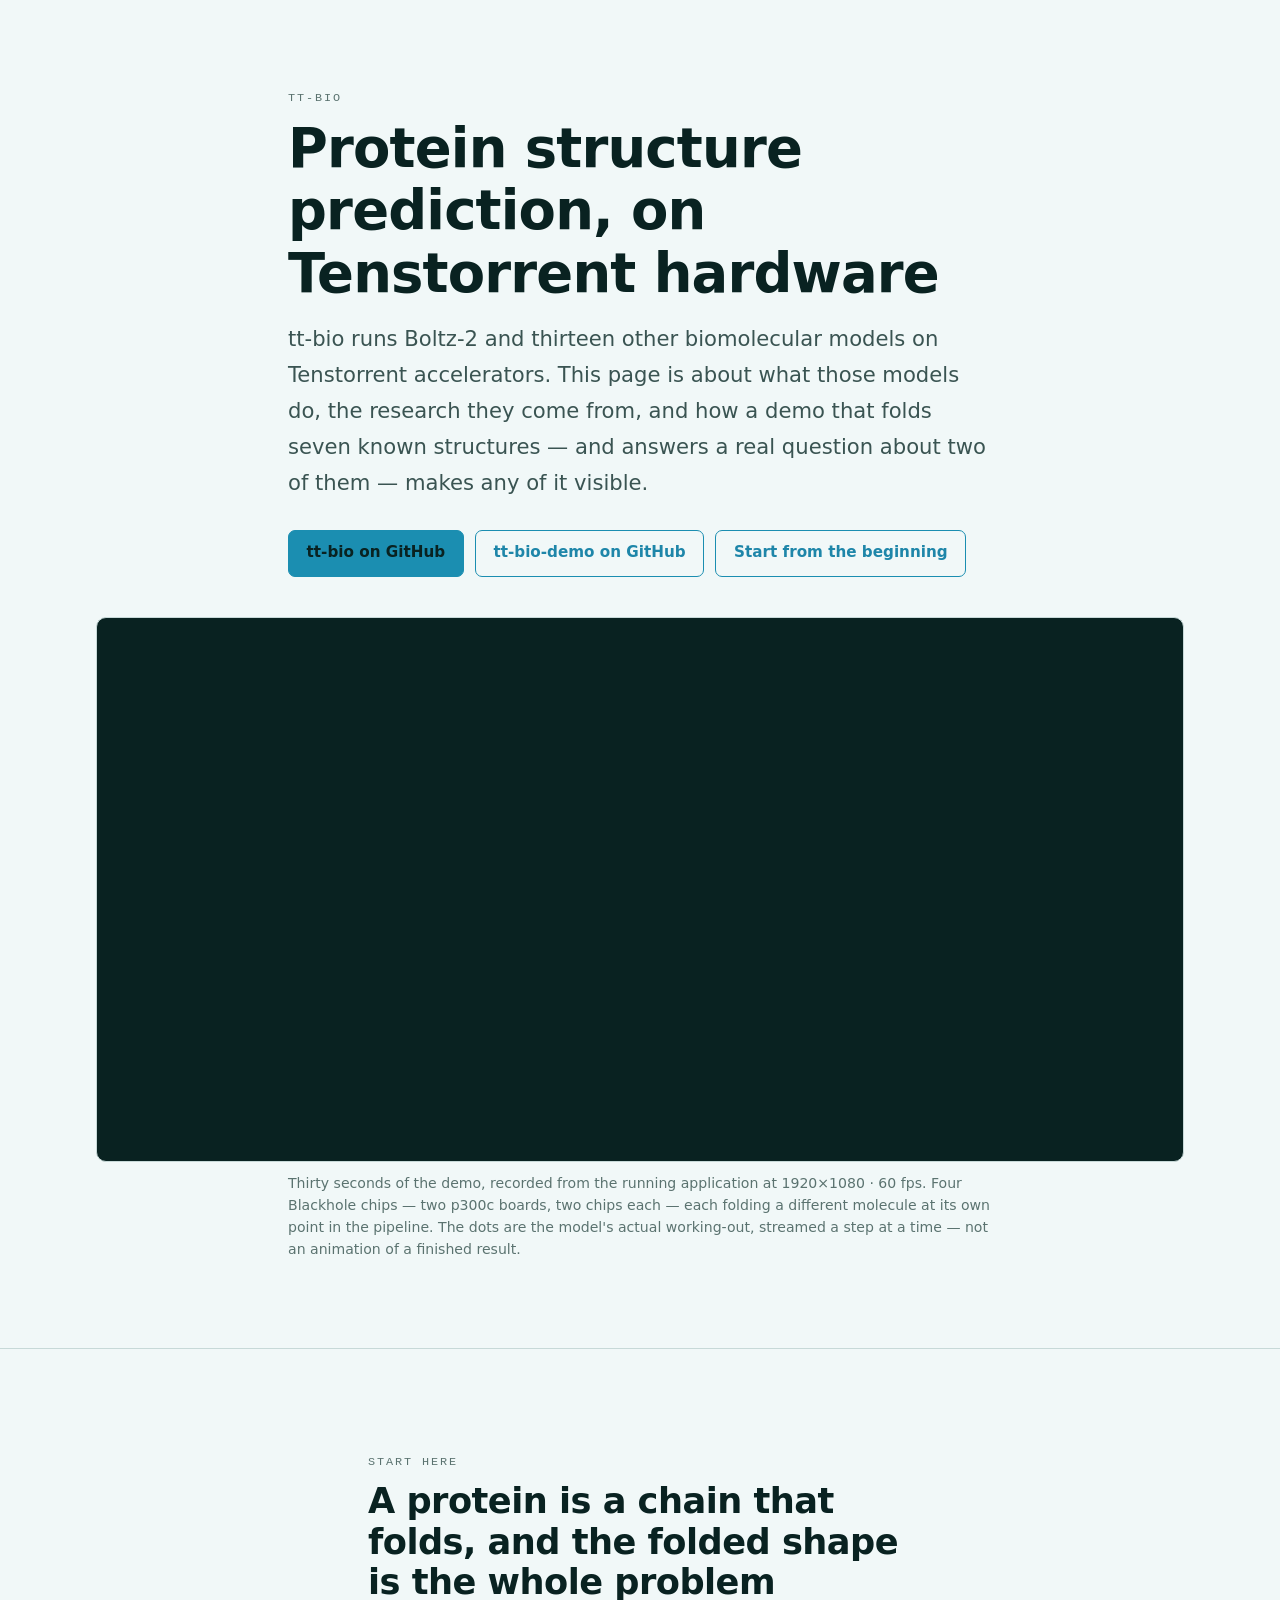
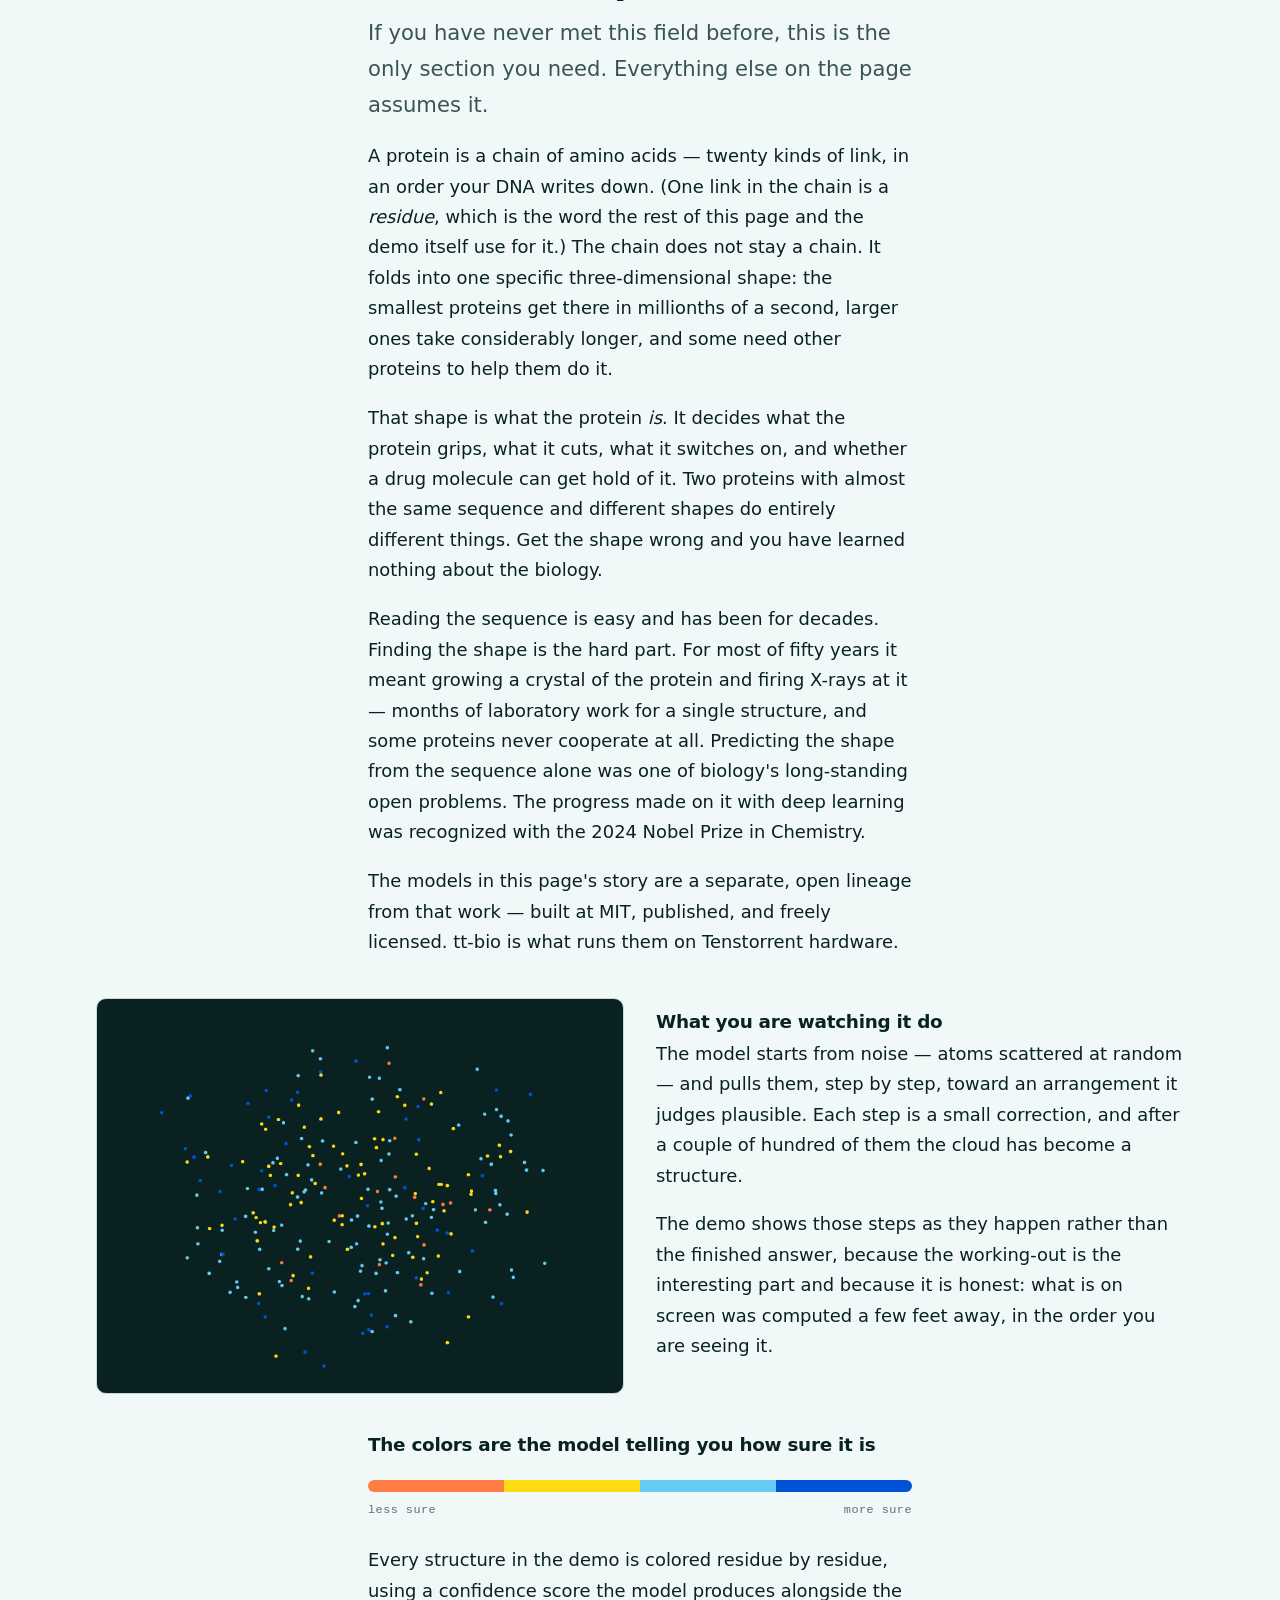
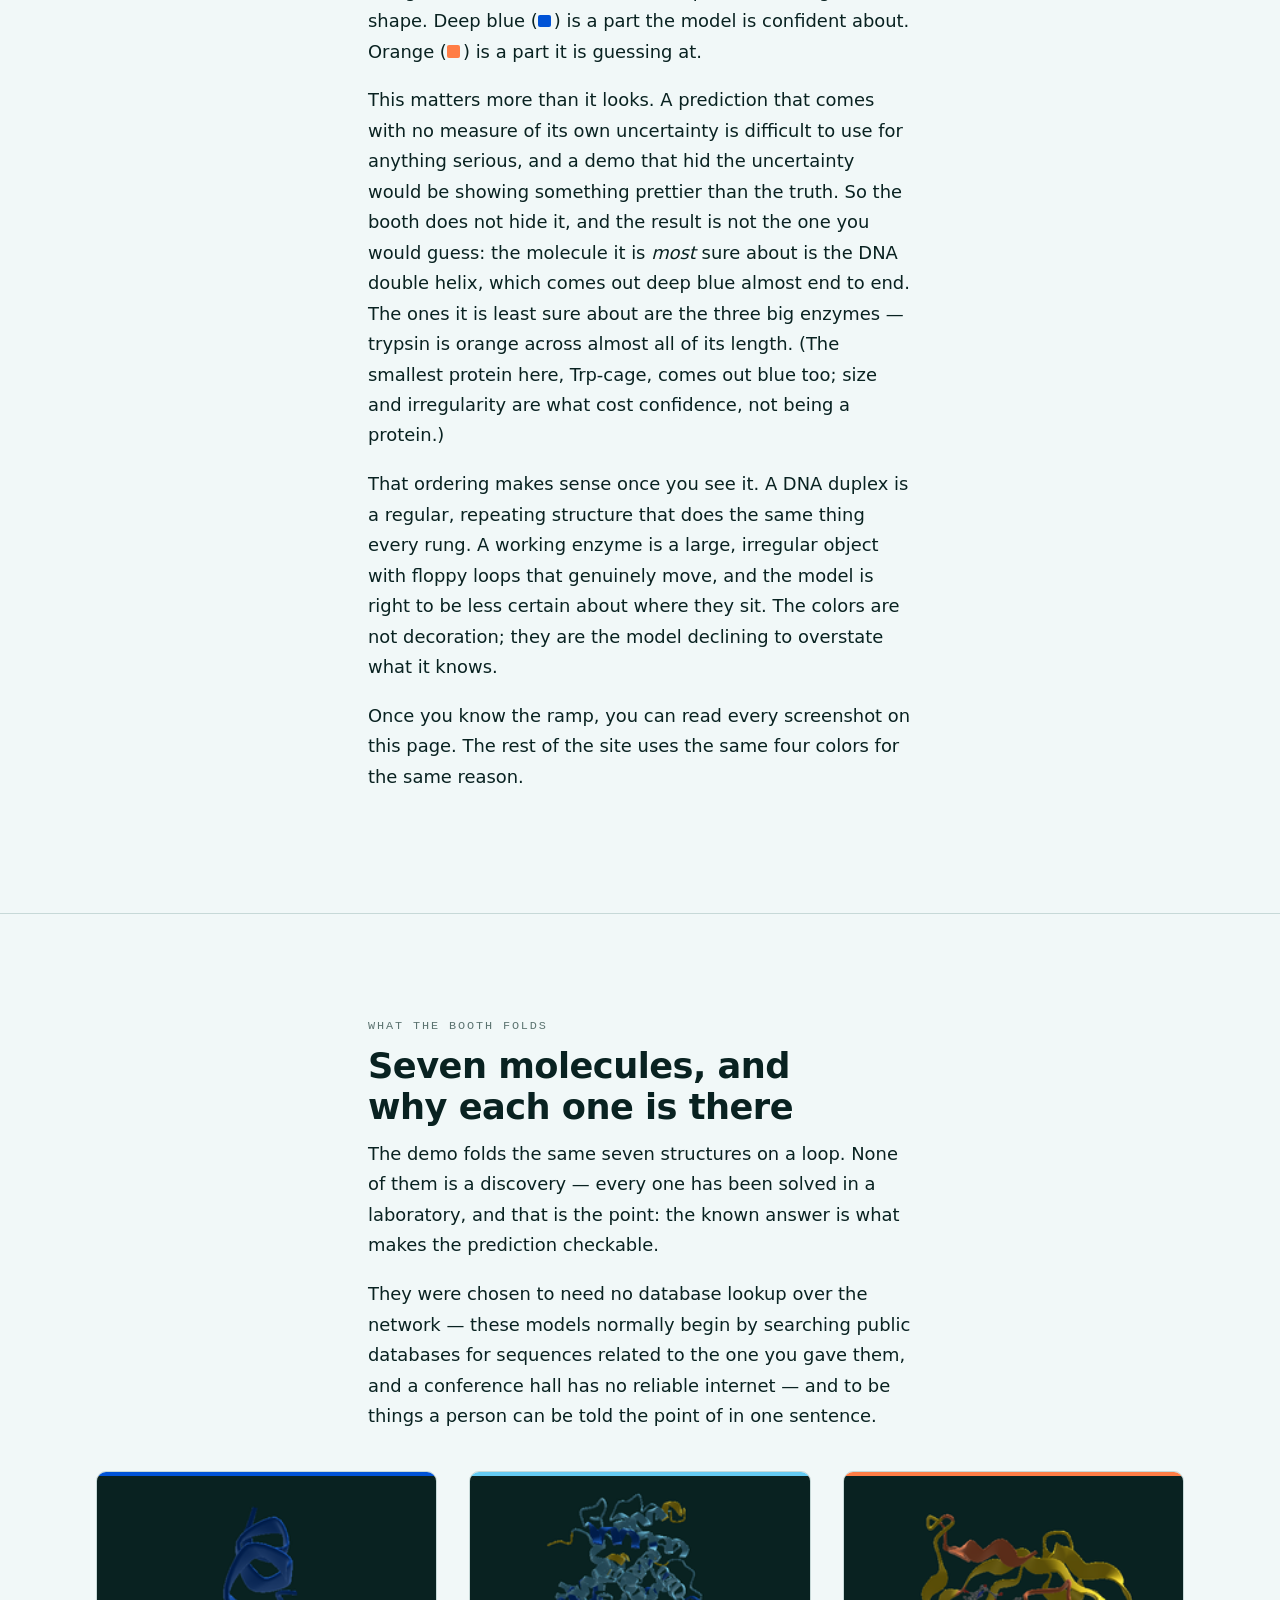
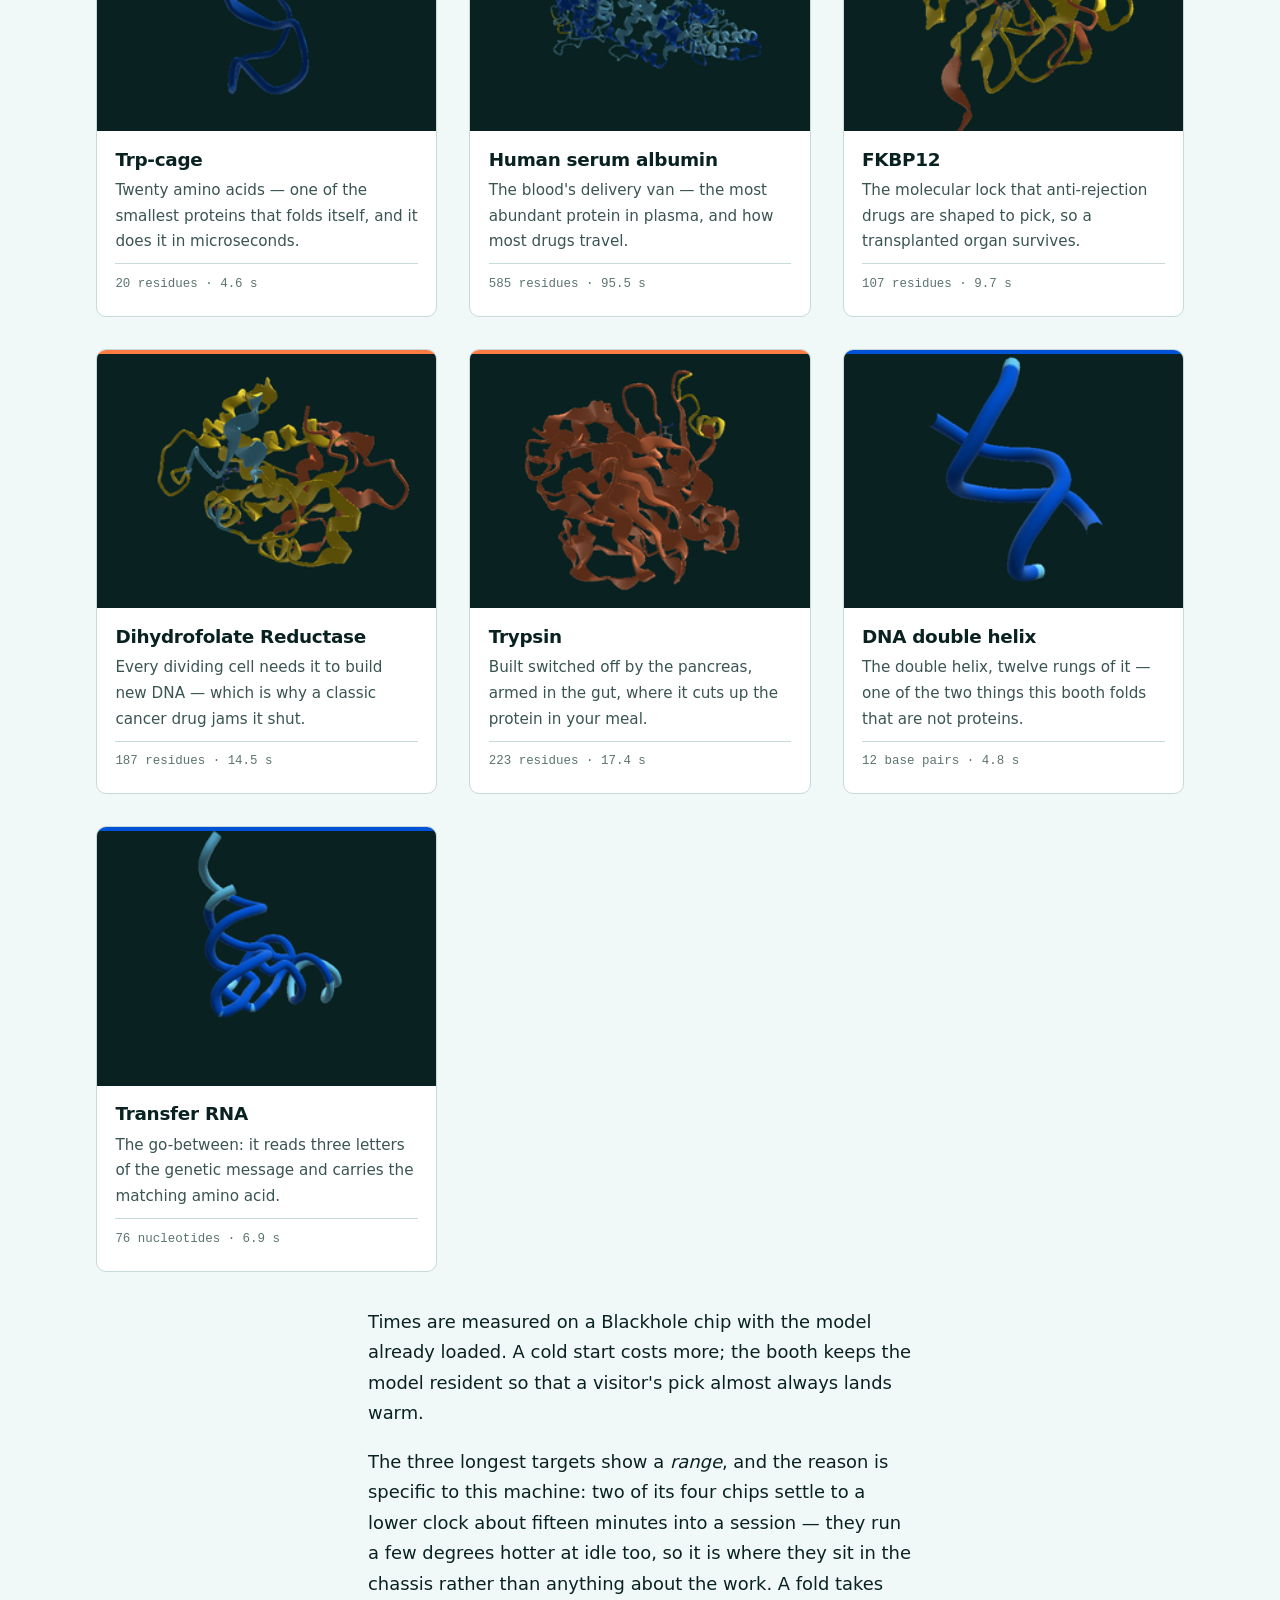
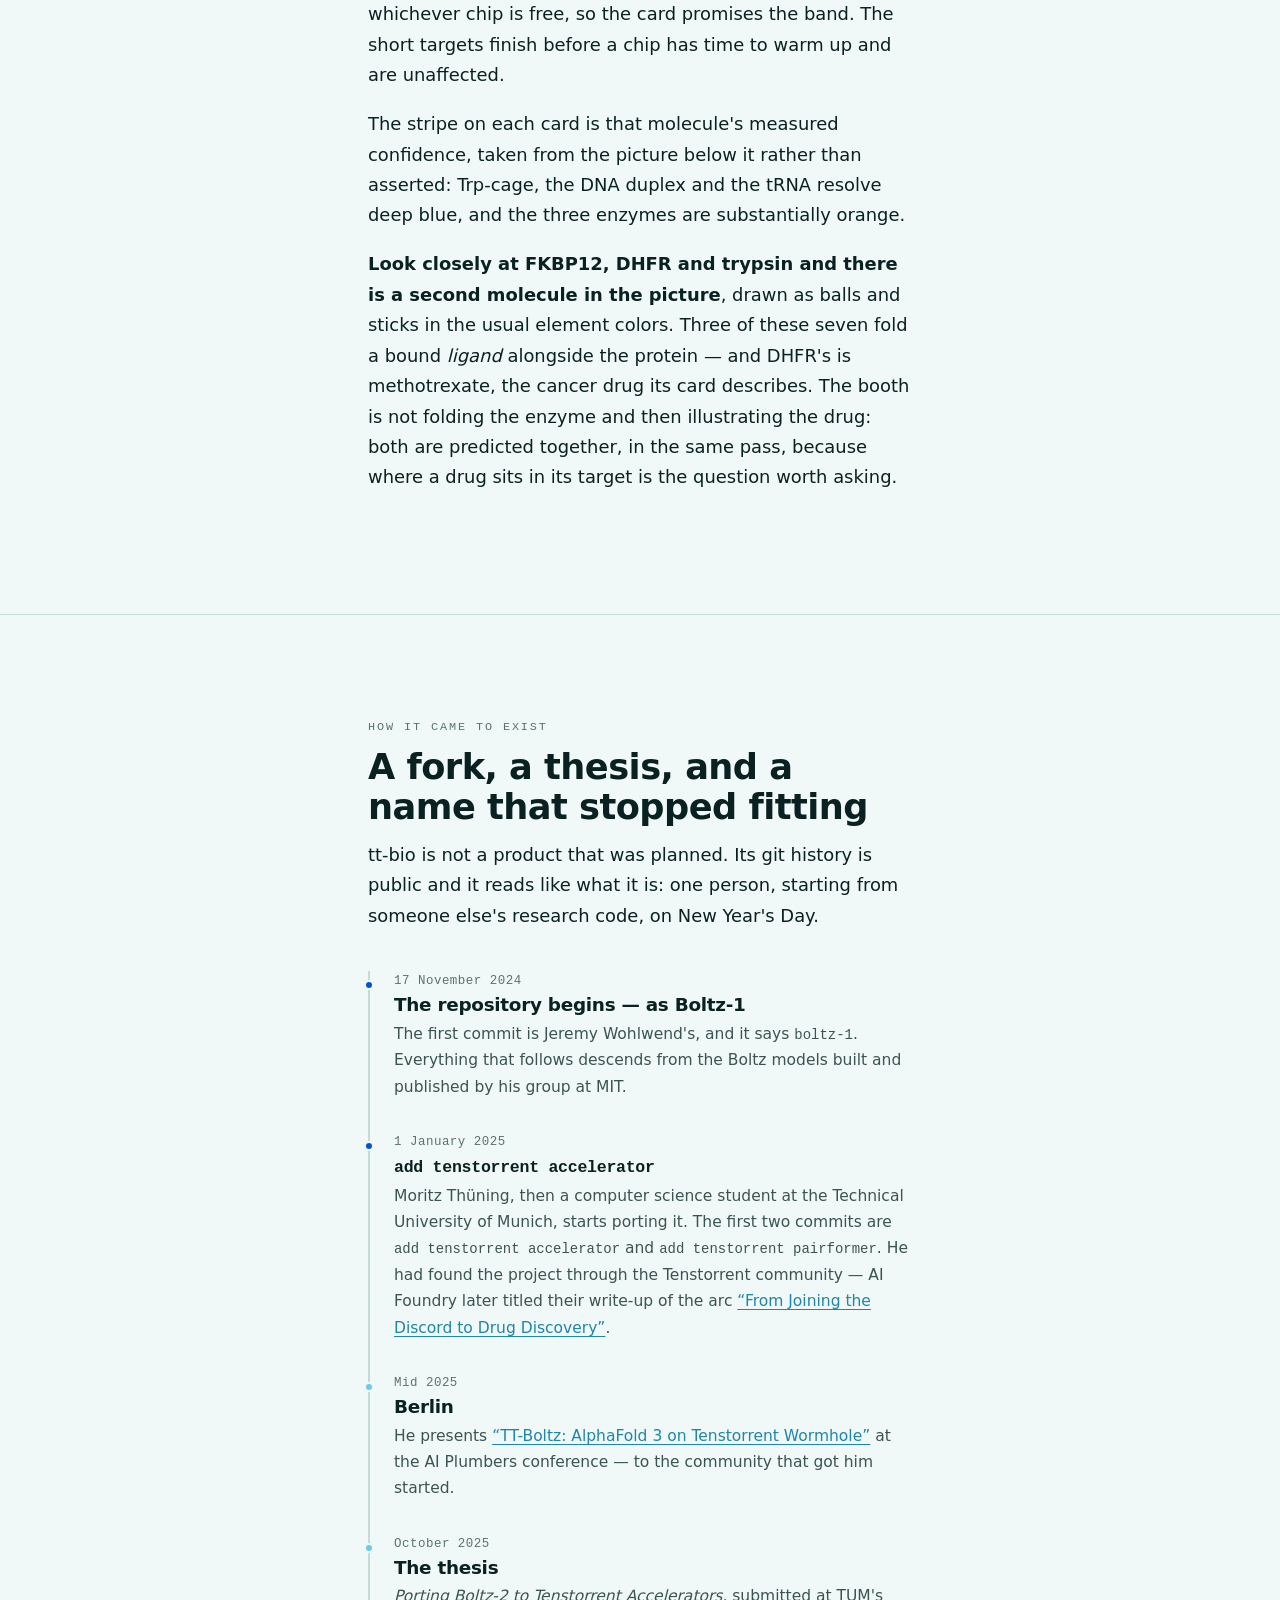
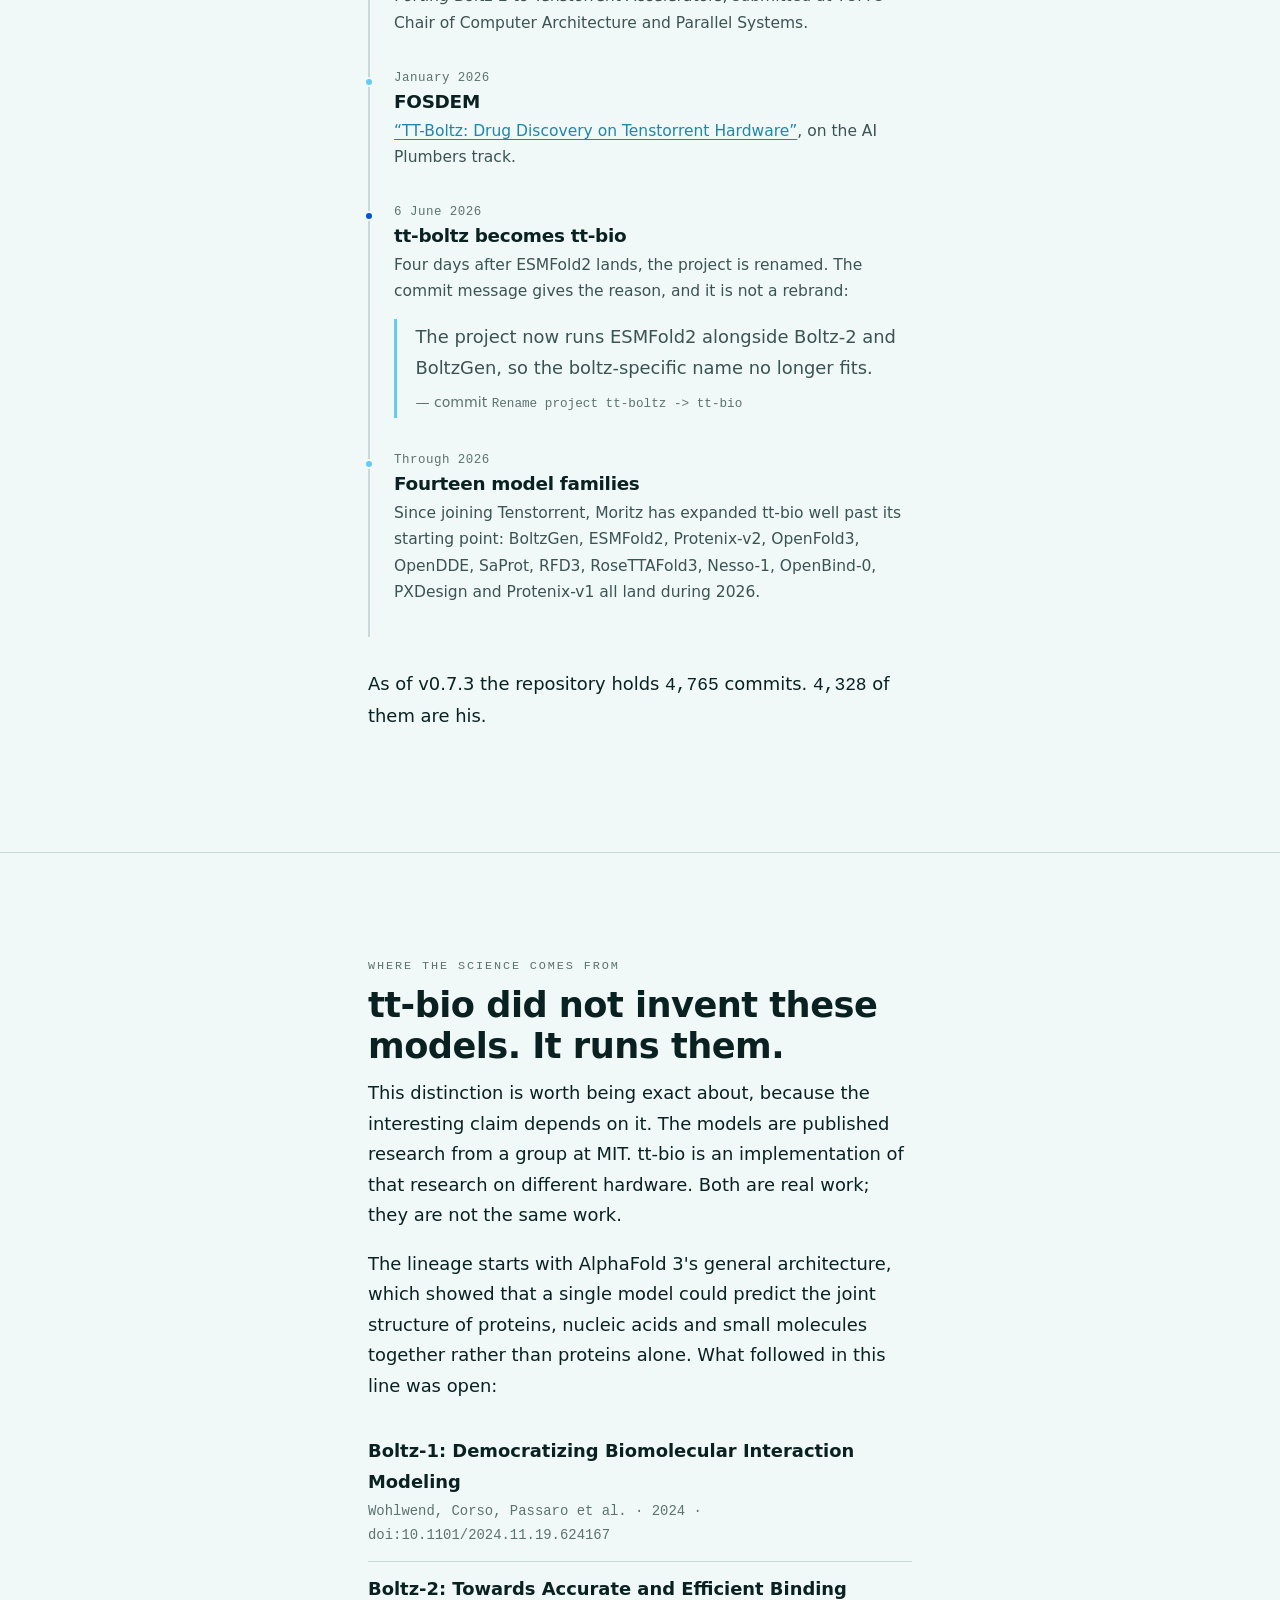
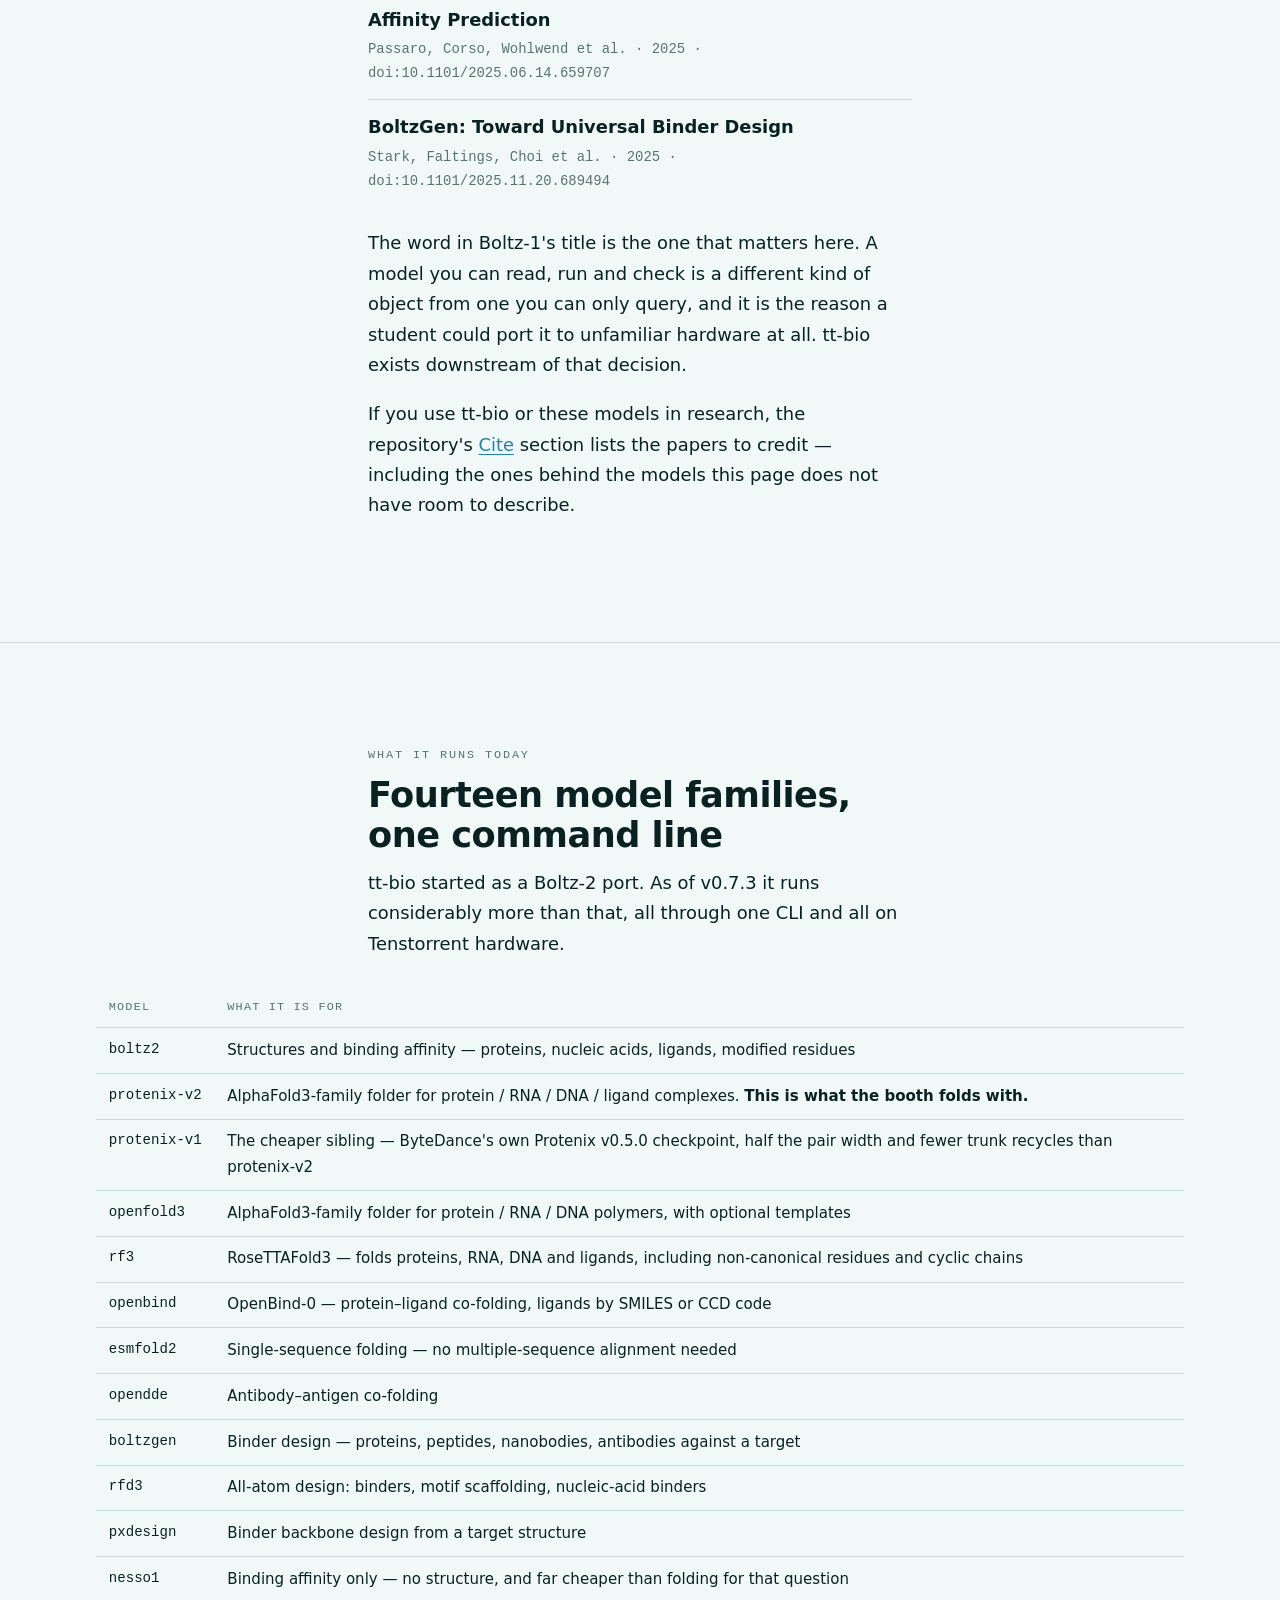
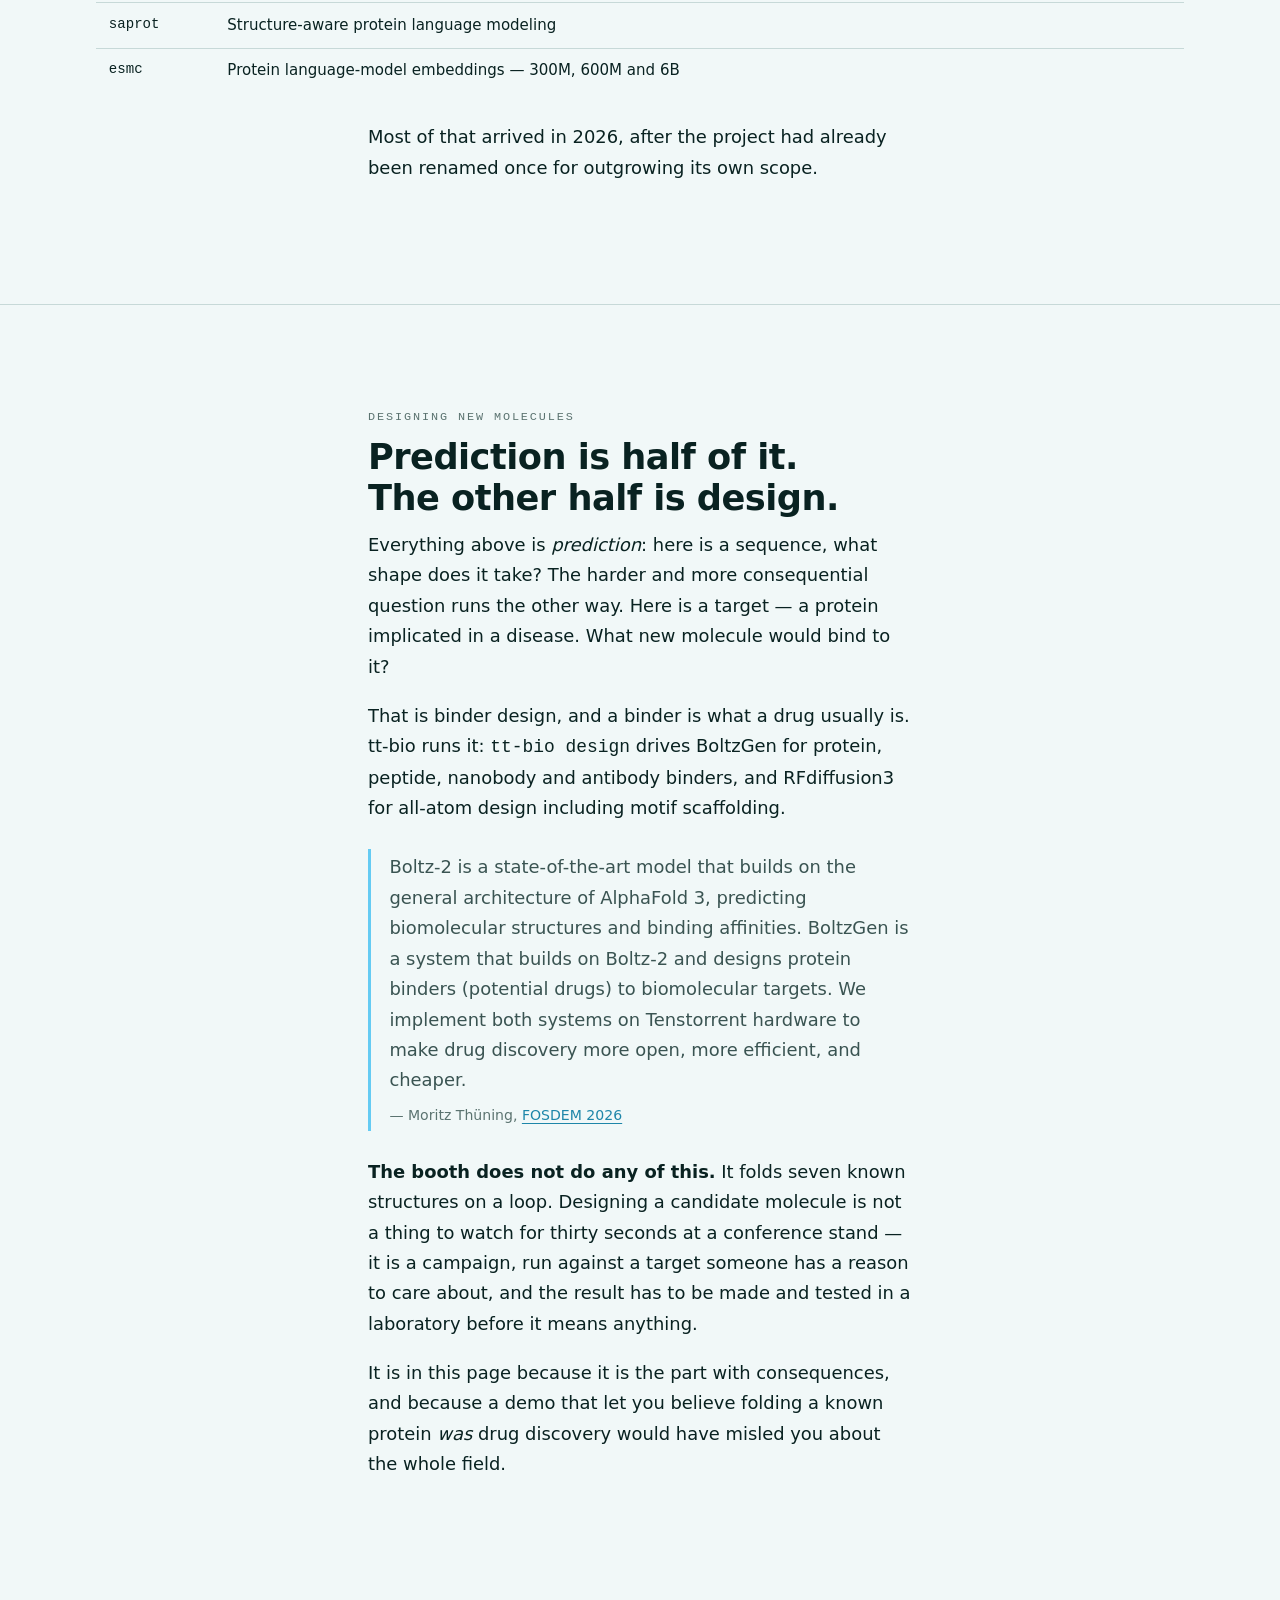
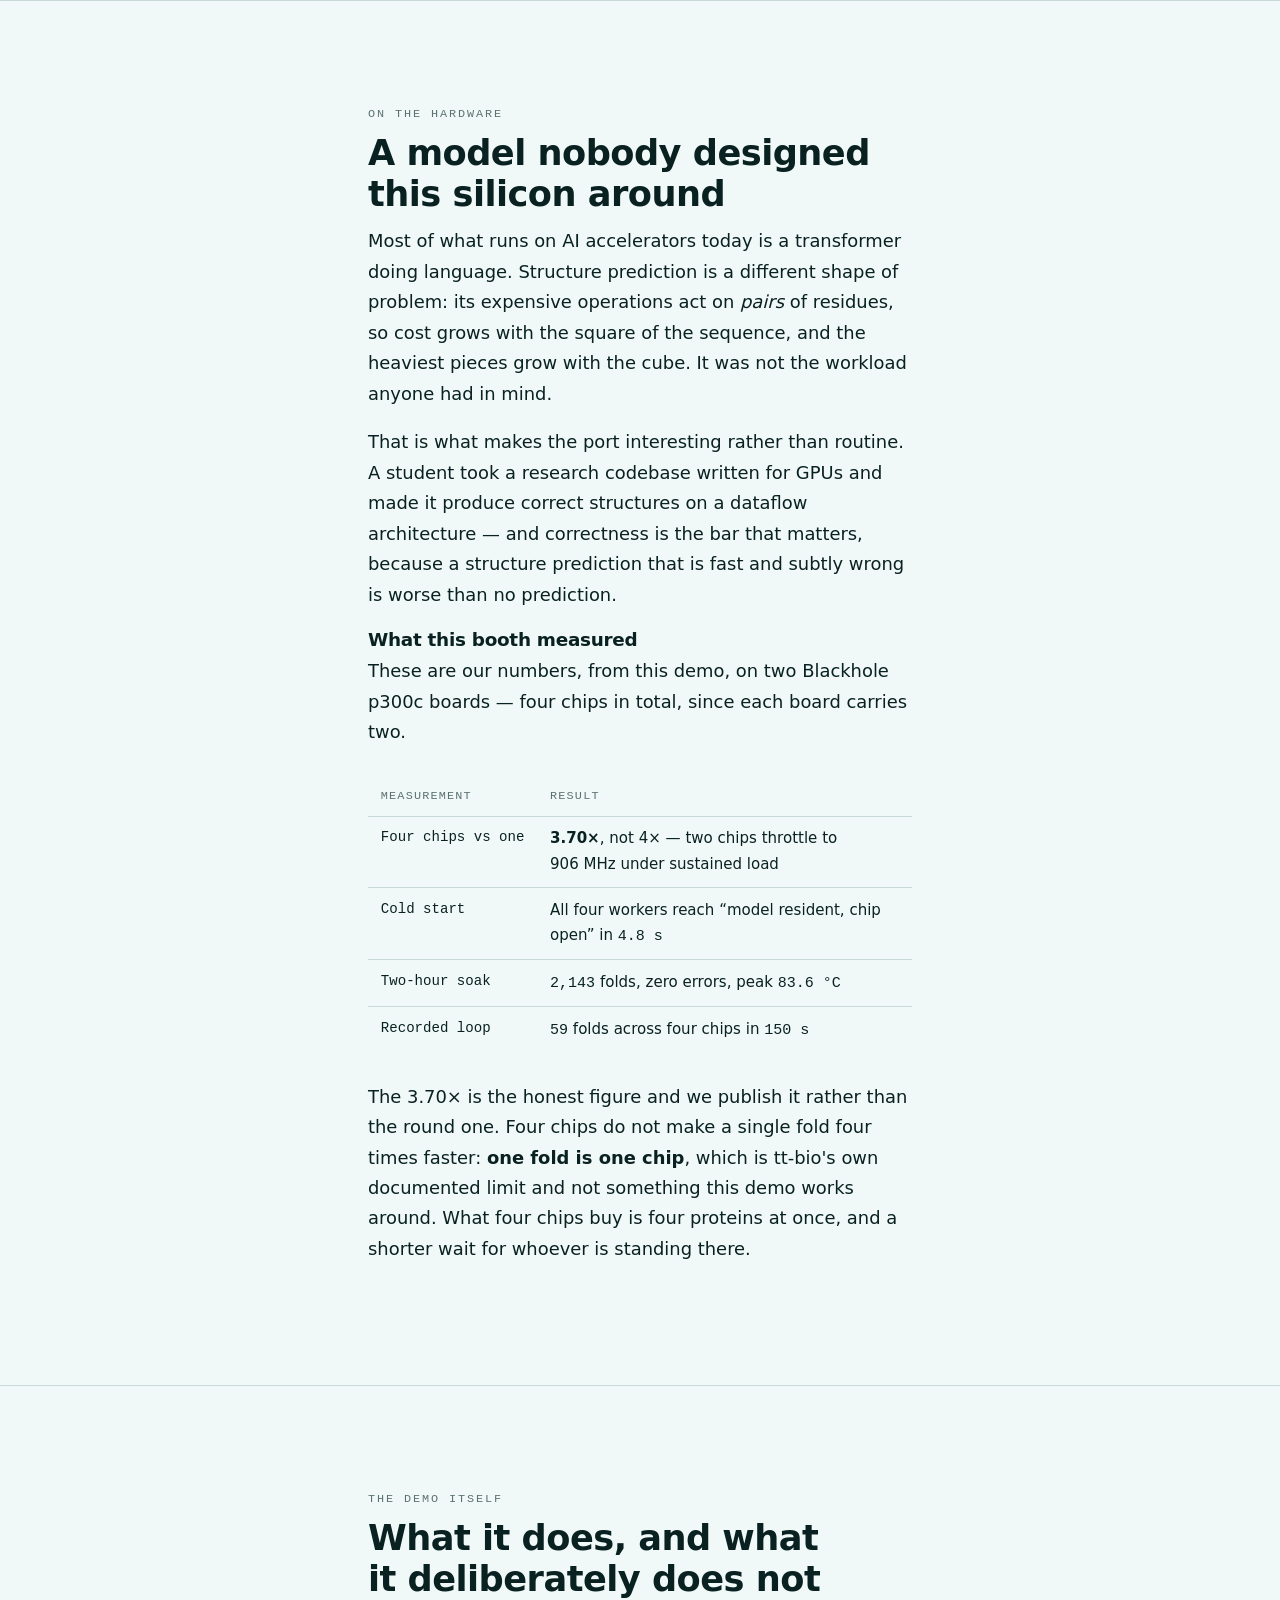
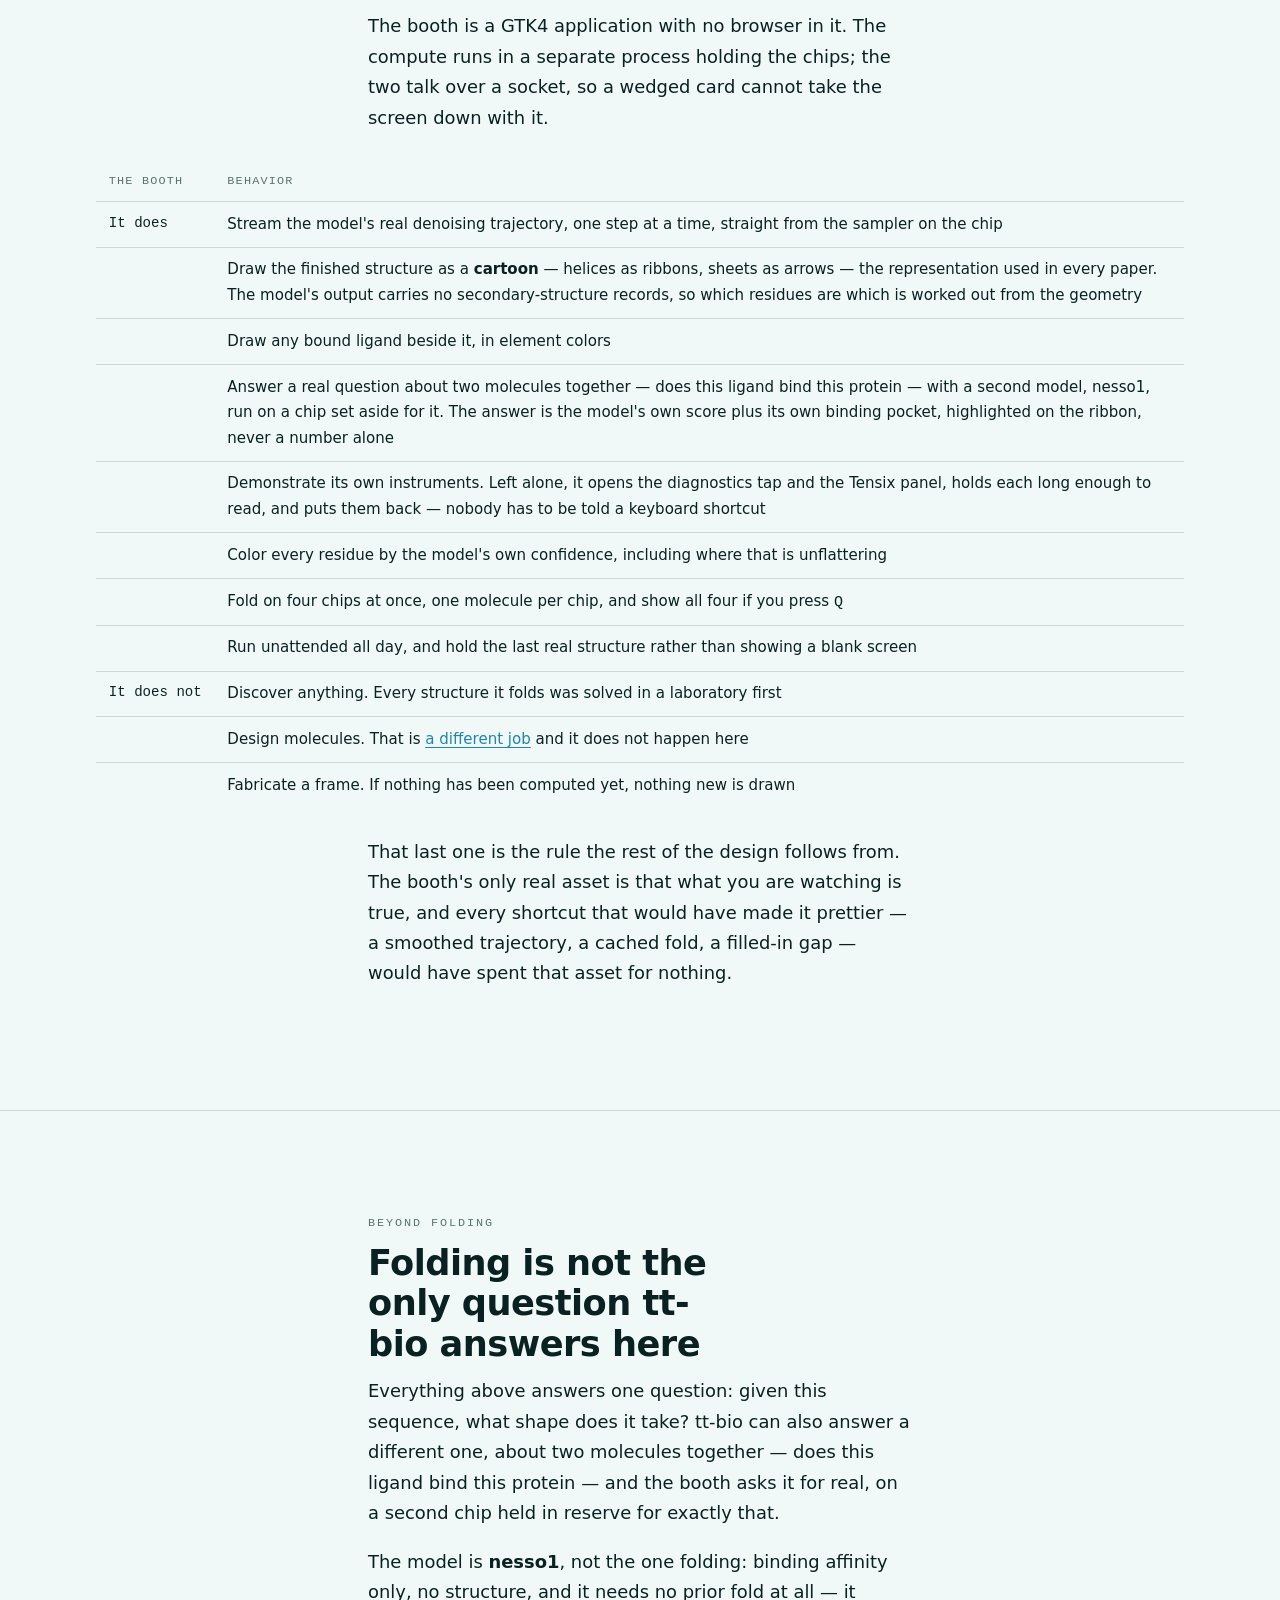
==== commit f7ab4dda: "docs: give the site its own section on affinity Q&A, fix stale counts, release 0.6.0 The site (docs/" ====
--- a/docs/index.html
+++ b/docs/index.html
@@ -330,9 +330,10 @@
   <span class="eyebrow">tt-bio</span>
   <h1>Protein structure prediction, on Tenstorrent hardware</h1>
   <p class="lede">
-    tt-bio runs Boltz-2 and eight other biomolecular models on Tenstorrent
+    tt-bio runs Boltz-2 and thirteen other biomolecular models on Tenstorrent
     accelerators. This page is about what those models do, the research they
-    come from, and how a demo that folds six known structures makes any of it
+    come from, and how a demo that folds seven known structures &mdash; and
+    answers a real question about two of them &mdash; makes any of it
     visible.
   </p>
   <!-- BOTH repositories, at the top, named by their actual repo names. This
@@ -482,14 +483,14 @@
   </div>
 </section>
 
-<!-- ═══ §3 — THE FIVE MOLECULES ════════════════════════════════════════ -->
+<!-- ═══ §3 — THE SEVEN MOLECULES ═══════════════════════════════════════ -->
 <section id="molecules">
   <div class="wrap">
     <div class="col">
       <span class="eyebrow">What the booth folds</span>
-      <h2>Six molecules, and why each one is there</h2>
-      <p>
-        The demo folds the same six structures on a loop. None of them is a
+      <h2>Seven molecules, and why each one is there</h2>
+      <p>
+        The demo folds the same seven structures on a loop. None of them is a
         discovery &mdash; every one has been solved in a laboratory, and that is
         the point: the known answer is what makes the prediction checkable.
       </p>
@@ -843,7 +844,7 @@
     </blockquote>
 
     <p>
-      <strong>The booth does not do any of this.</strong> It folds six known
+      <strong>The booth does not do any of this.</strong> It folds seven known
       structures on a loop. Designing a candidate molecule is not a thing to
       watch for thirty seconds at a conference stand &mdash; it is a campaign,
       run against a target someone has a reason to care about, and the result
@@ -953,6 +954,57 @@
   </div>
 </section>
 
+<!-- ═══ §9b — ASKING THE BOOTH A QUESTION ══════════════════════════════ -->
+<section id="qa">
+  <div class="wrap col">
+    <span class="eyebrow">Beyond folding</span>
+    <h2>Folding is not the only question tt-bio answers here</h2>
+
+    <p>
+      Everything above answers one question: given this sequence, what shape
+      does it take? tt-bio can also answer a different one, about two
+      molecules together &mdash; does this ligand bind this protein &mdash;
+      and the booth asks it for real, on a second chip held in reserve for
+      exactly that.
+    </p>
+
+    <p>
+      The model is <strong>nesso1</strong>, not the one folding: binding
+      affinity only, no structure, and it needs no prior fold at all &mdash;
+      it scores straight from a sequence and a ligand in a few seconds.
+      Three questions ship, each reusing a complex the booth already folds:
+    </p>
+
+    <div class="table-scroll">
+      <table>
+        <thead><tr><th>Question</th><th>Reuses</th></tr></thead>
+        <tbody>
+          <tr><td>Does methotrexate block dihydrofolate reductase?</td><td>DHFR</td></tr>
+          <tr><td>Does benzamidine block trypsin?</td><td>Trypsin</td></tr>
+          <tr><td>Does SB3 bind FKBP12?</td><td>FKBP12</td></tr>
+        </tbody>
+      </table>
+    </div>
+
+    <p>
+      A visitor meets this two ways: the booth cycles through the three on
+      its own, unattended, or a tap on the gallery asks one directly. Either
+      way the answer is never a number alone &mdash; nesso1's own score,
+      plainly stated (never an invented &ldquo;binds tightly&rdquo; verdict
+      tt-bio's documentation does not define), plus the residues within 5
+      &Aring; of the ligand outlined on the ribbon, computed from the same
+      structure already on screen.
+    </p>
+
+    <p>
+      It costs something to have on, which is why it defaults off: answering
+      a question needs its own chip, held back from folding rather than put
+      to work &mdash; a quarter of a four-chip booth's own throughput, spent
+      whether or not anyone ever asks.
+    </p>
+  </div>
+</section>
+
 <!-- ═══ §10 — EASTER EGGS ══════════════════════════════════════════════ -->
 <section id="eggs">
   <div class="wrap col">
@@ -1011,10 +1063,10 @@
     <div class="sheets">
       <a class="sheet" href="tt-bio-demo-onepager.pdf">
         <img src="screenshots/onepager-front.jpg"
-             alt="Page one of the handout: a headline reading &ldquo;Watch a protein fold&rdquo;, the four-chip quad screenshot, the confidence color ramp, and a table of the six molecules with their fold times.">
+             alt="Page one of the handout: a headline reading &ldquo;Watch a protein fold&rdquo;, the four-chip quad screenshot, the confidence color ramp, and a table of the seven molecules with their fold times.">
         <span class="lbl">
           <b>Front &mdash; what you are watching</b>
-          <span>Why a protein's shape matters, what the dots are, the six
+          <span>Why a protein's shape matters, what the dots are, the seven
                 molecules and their measured times.</span>
         </span>
       </a>
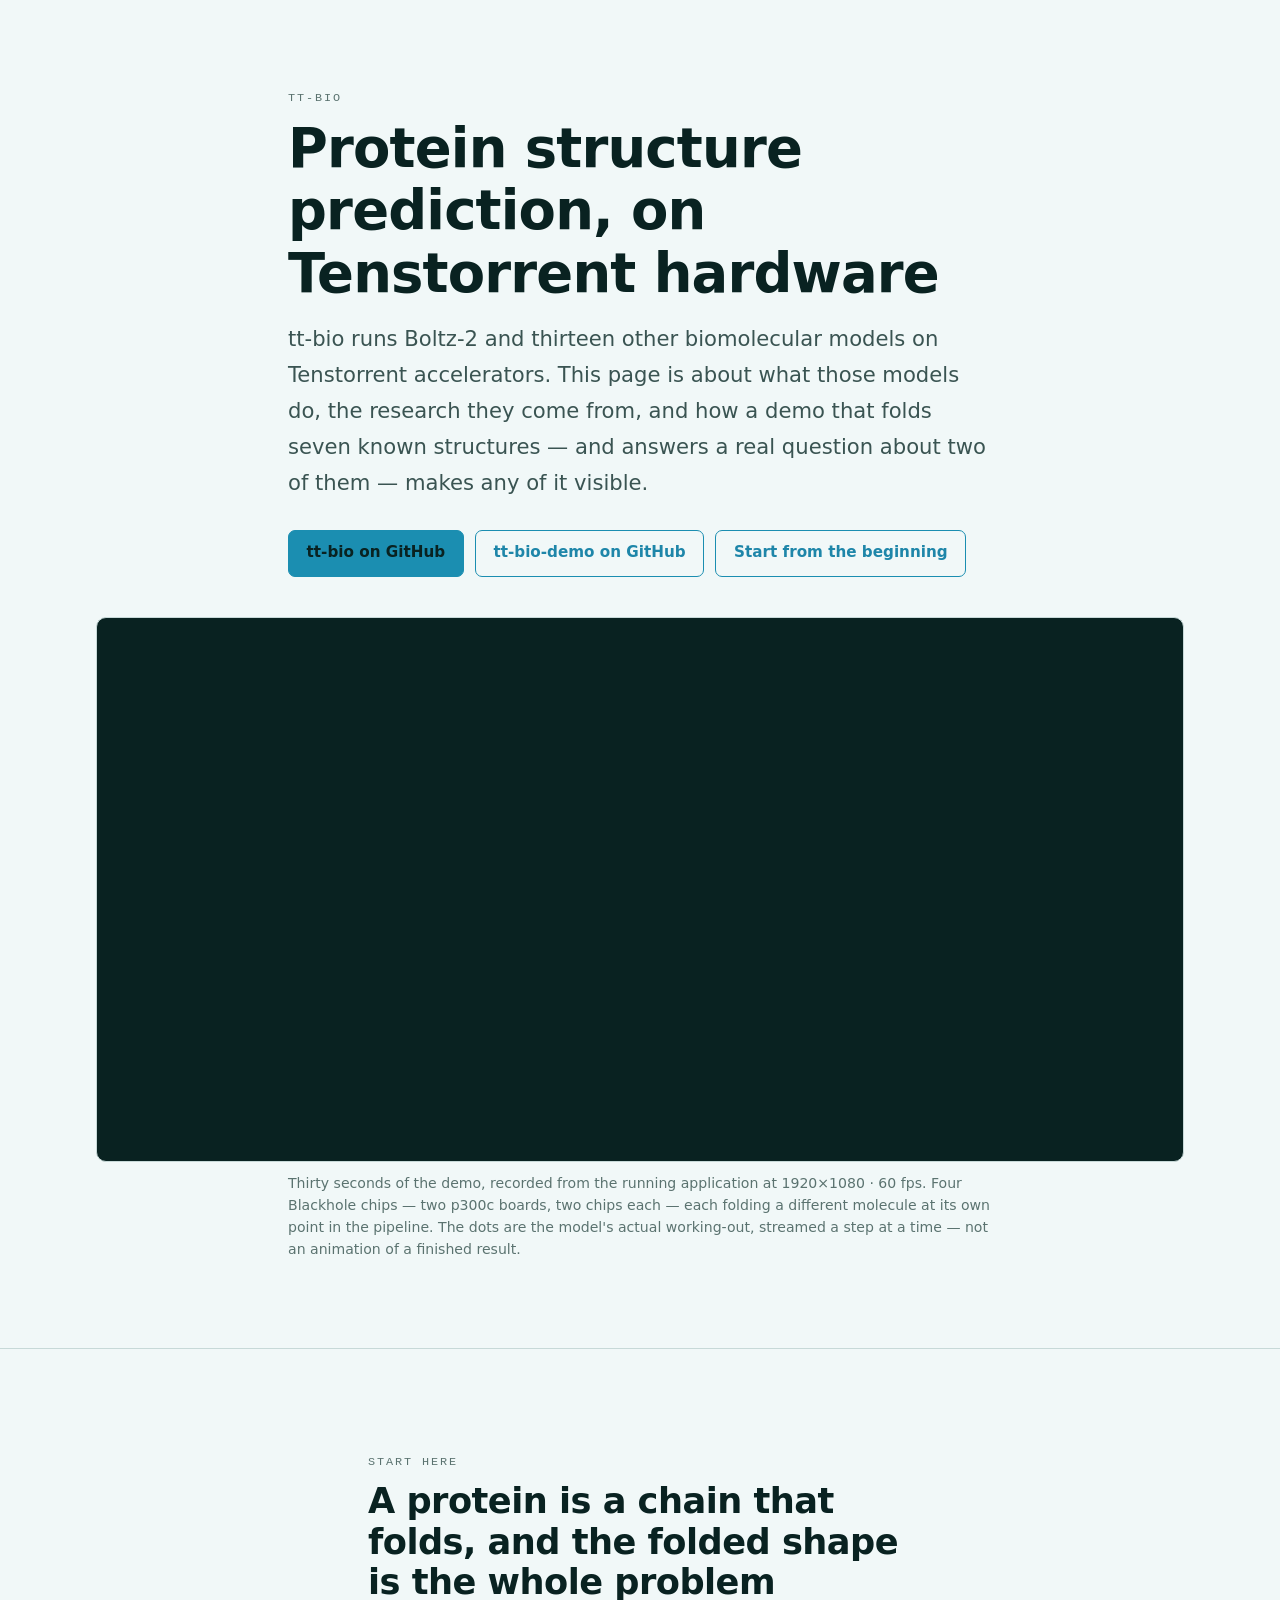
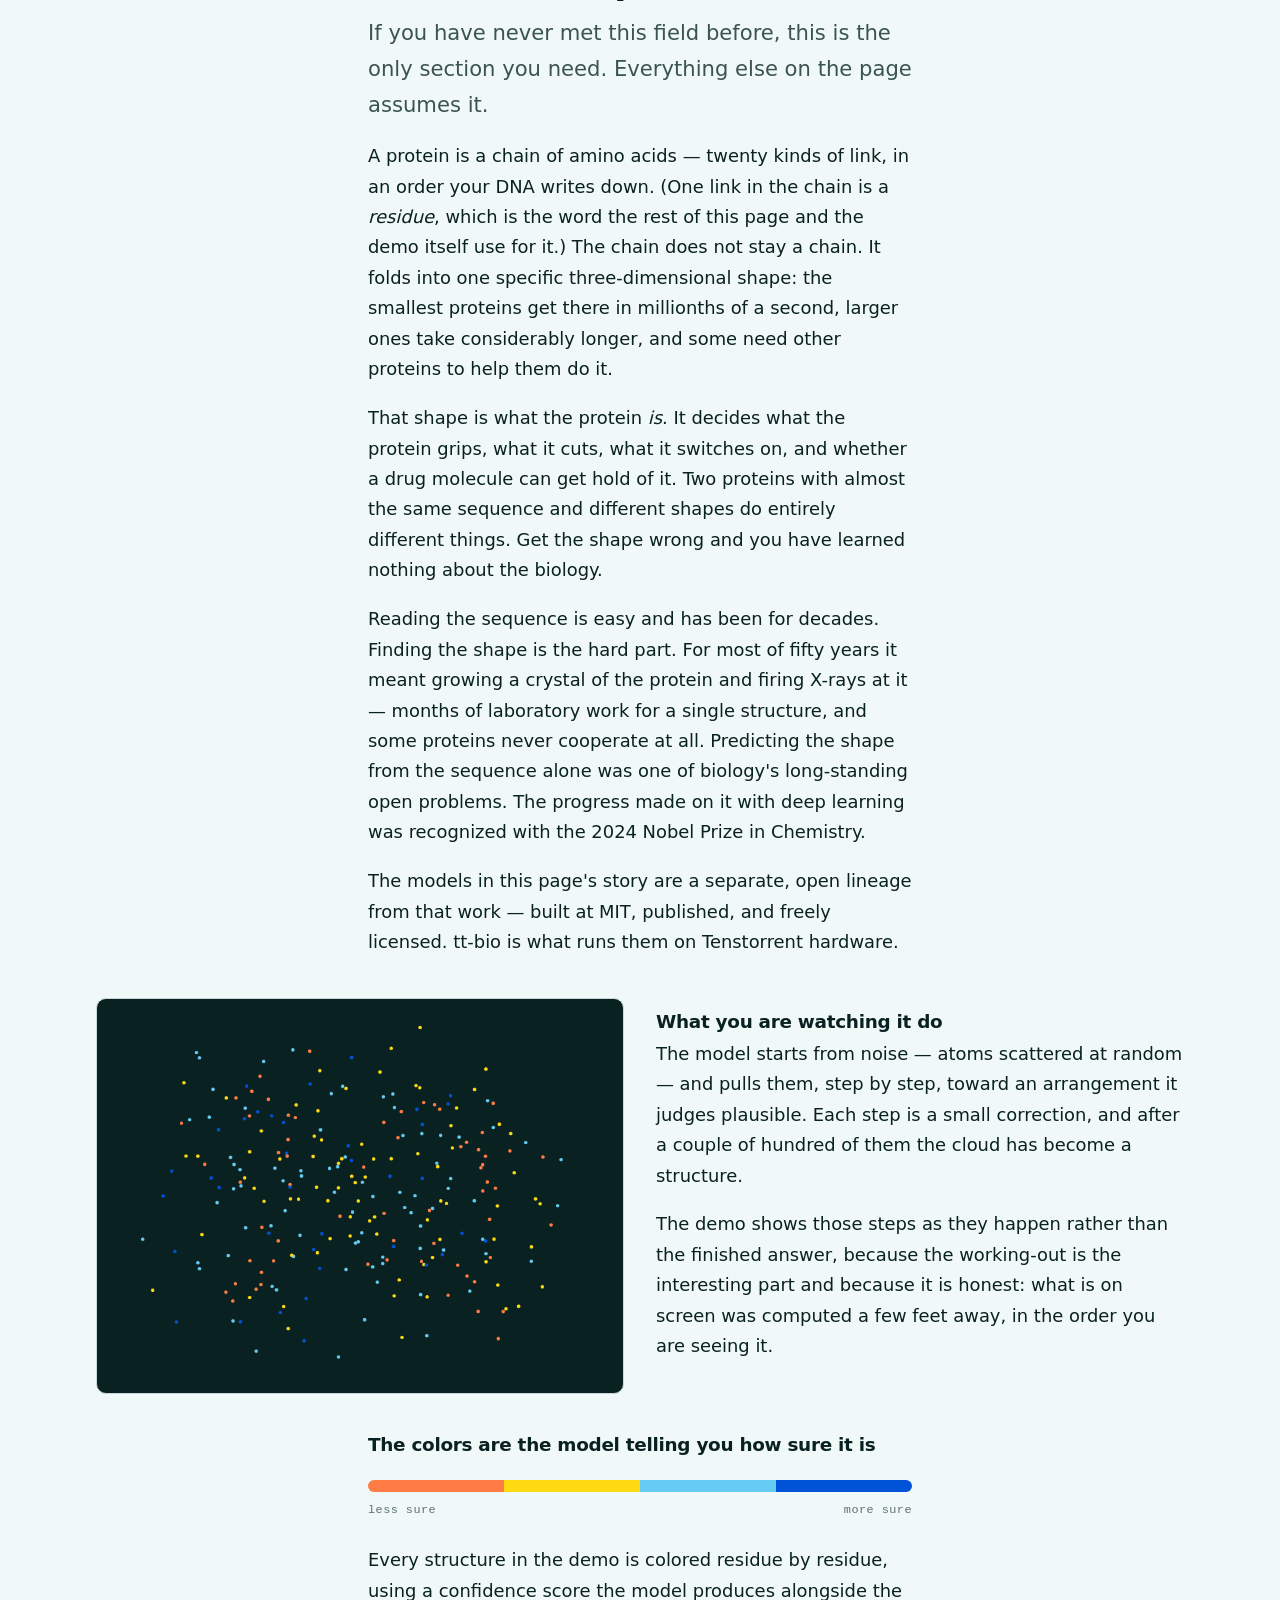
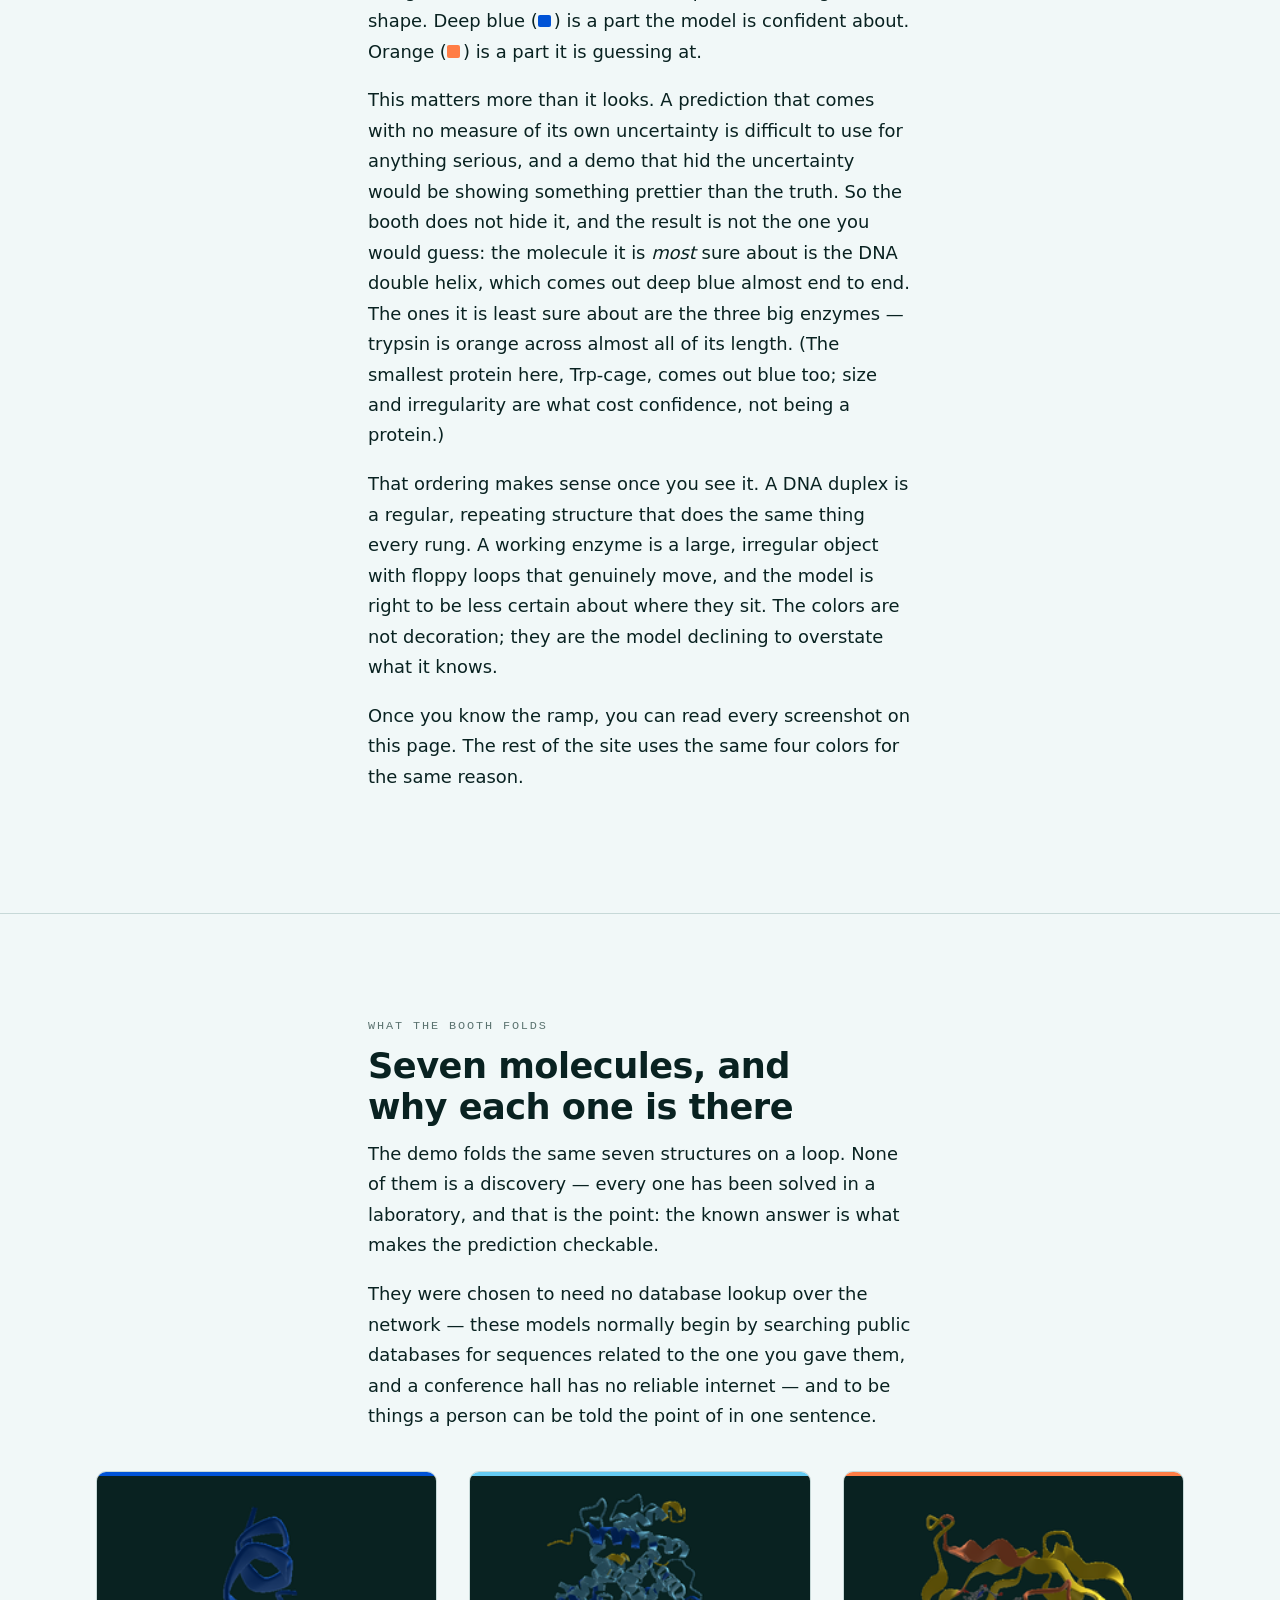
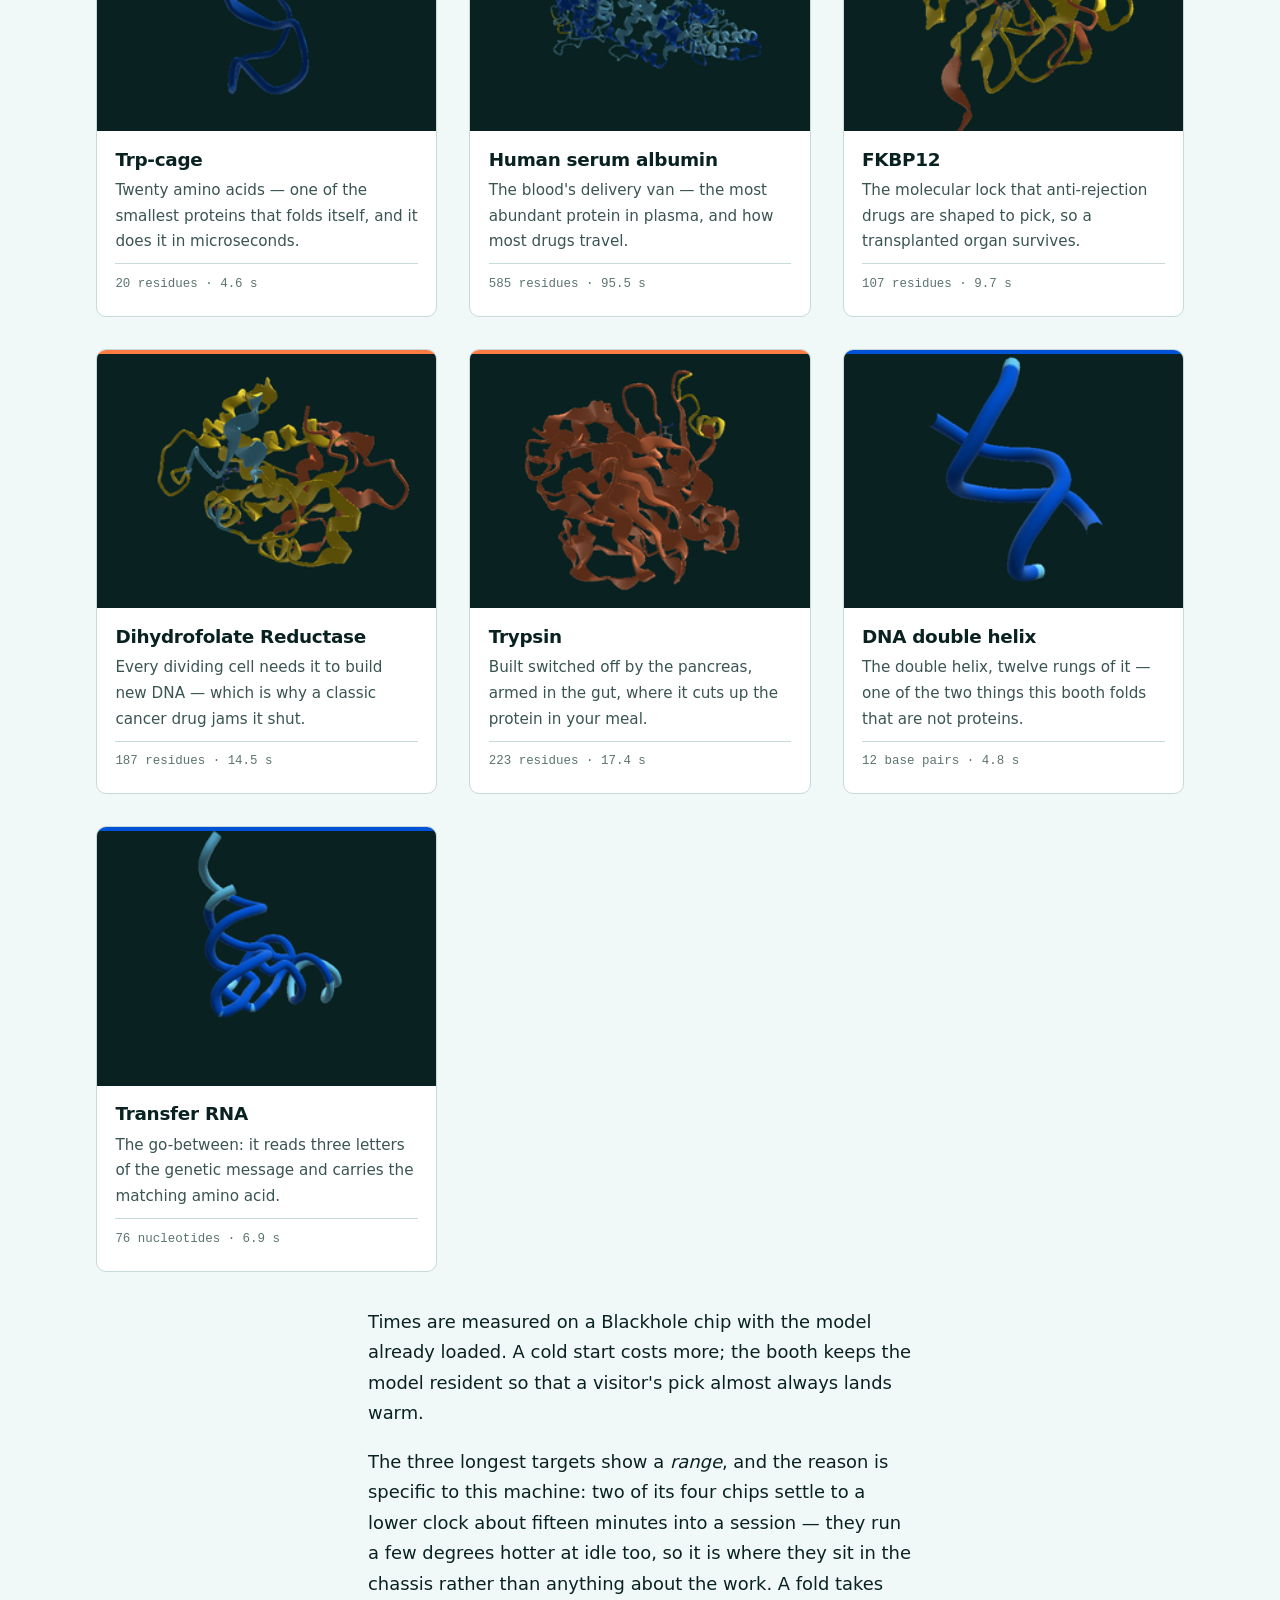
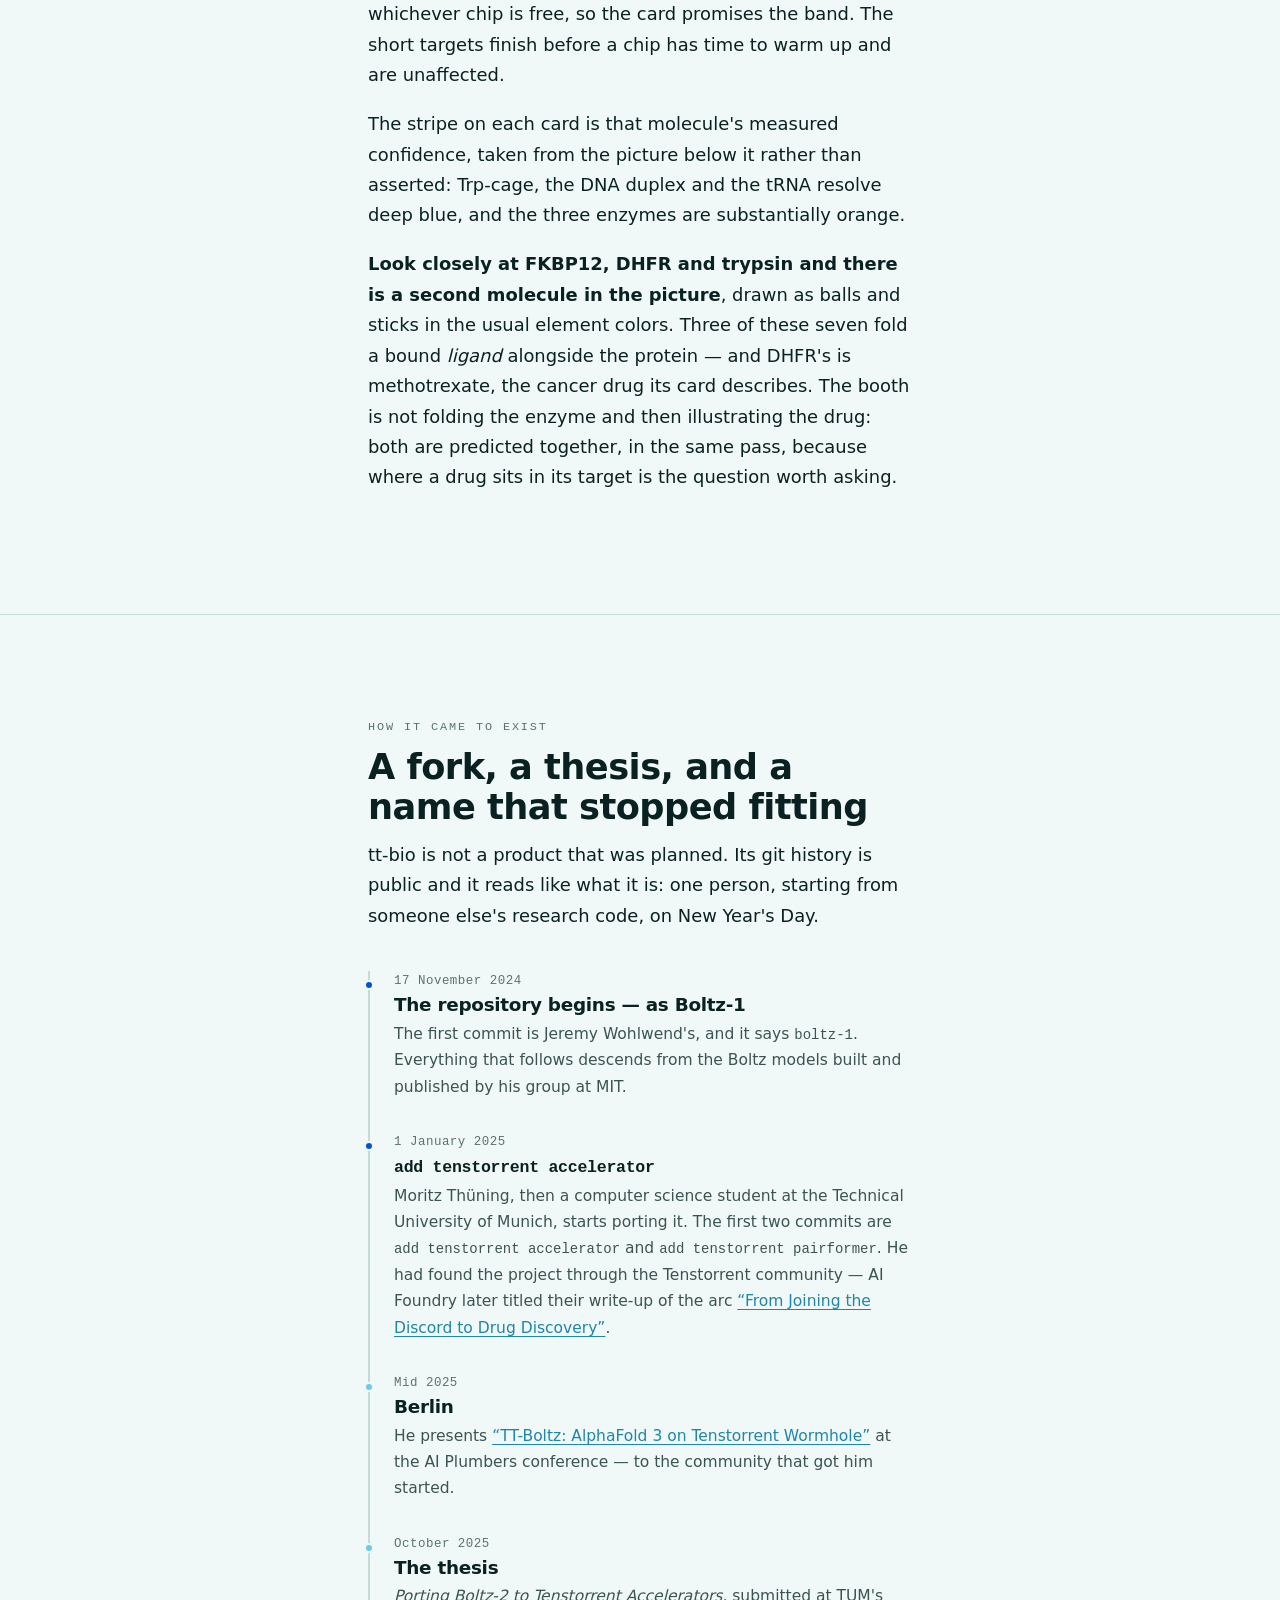
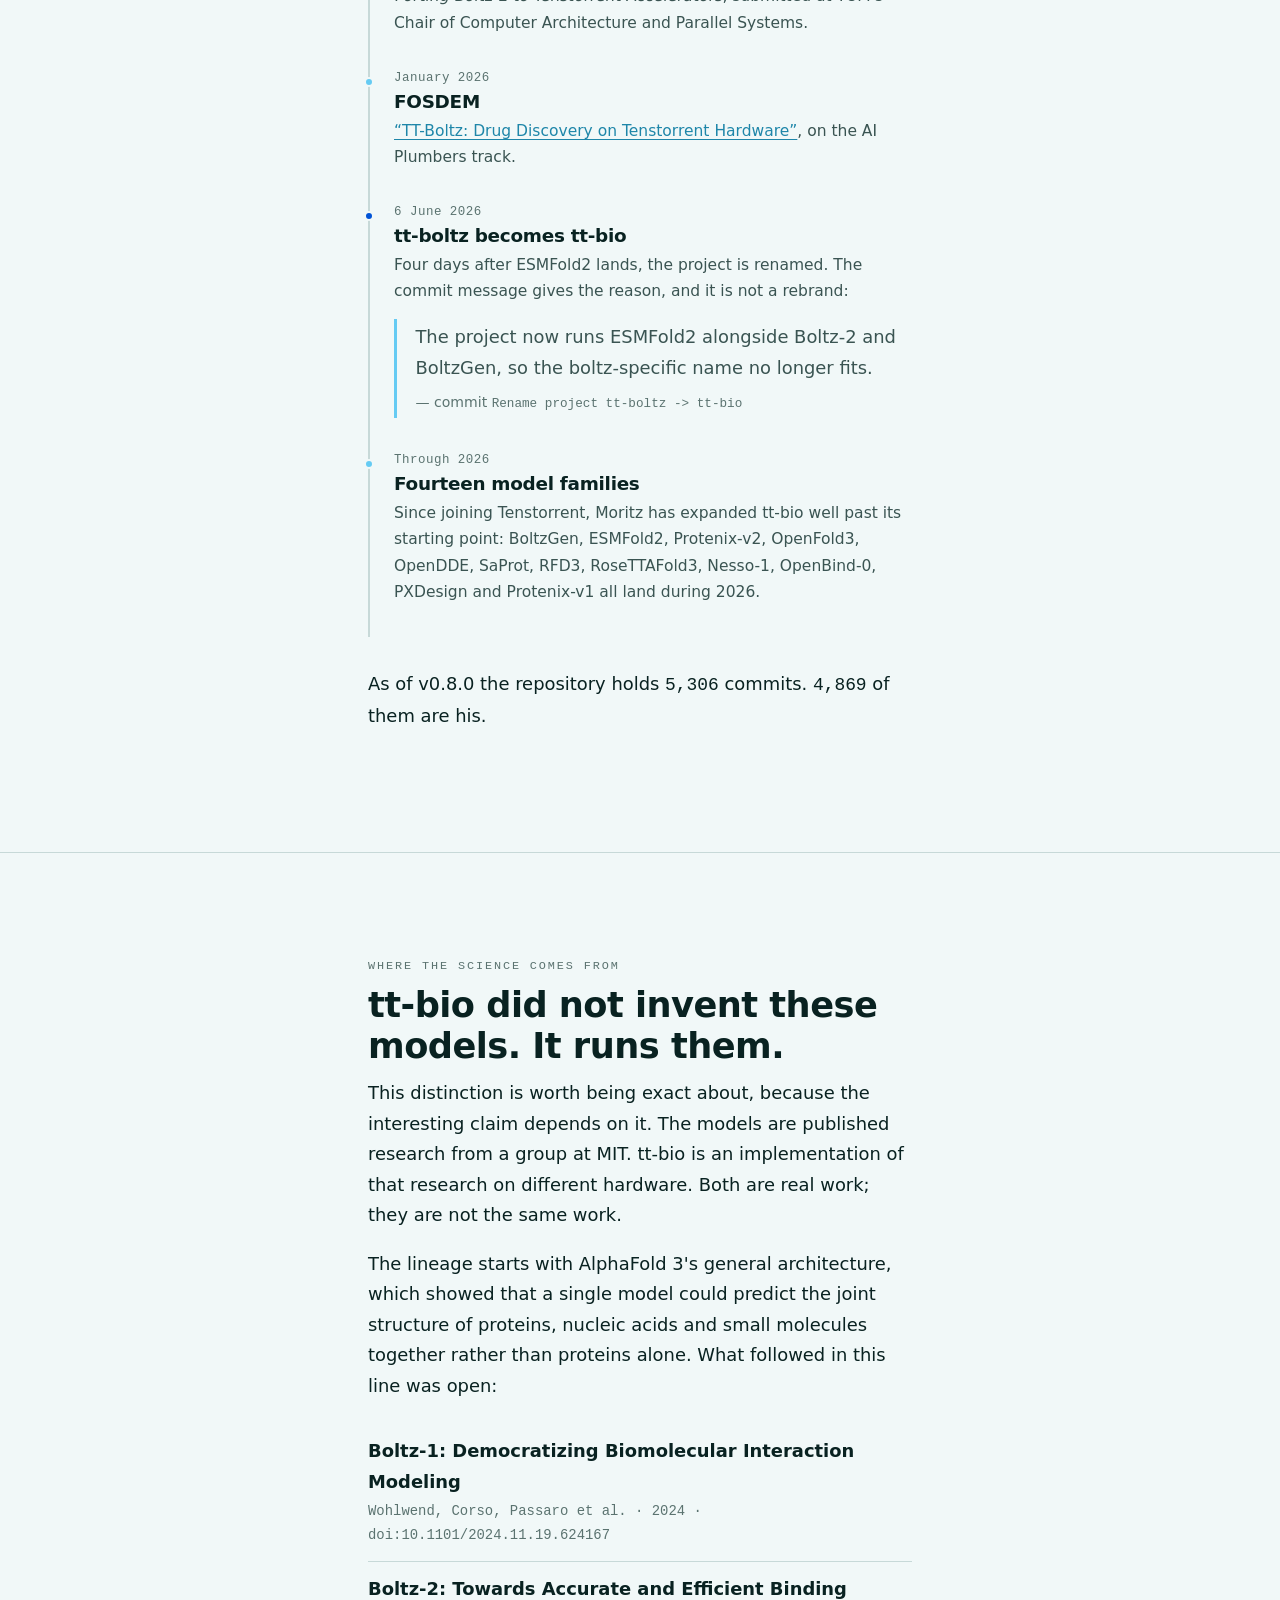
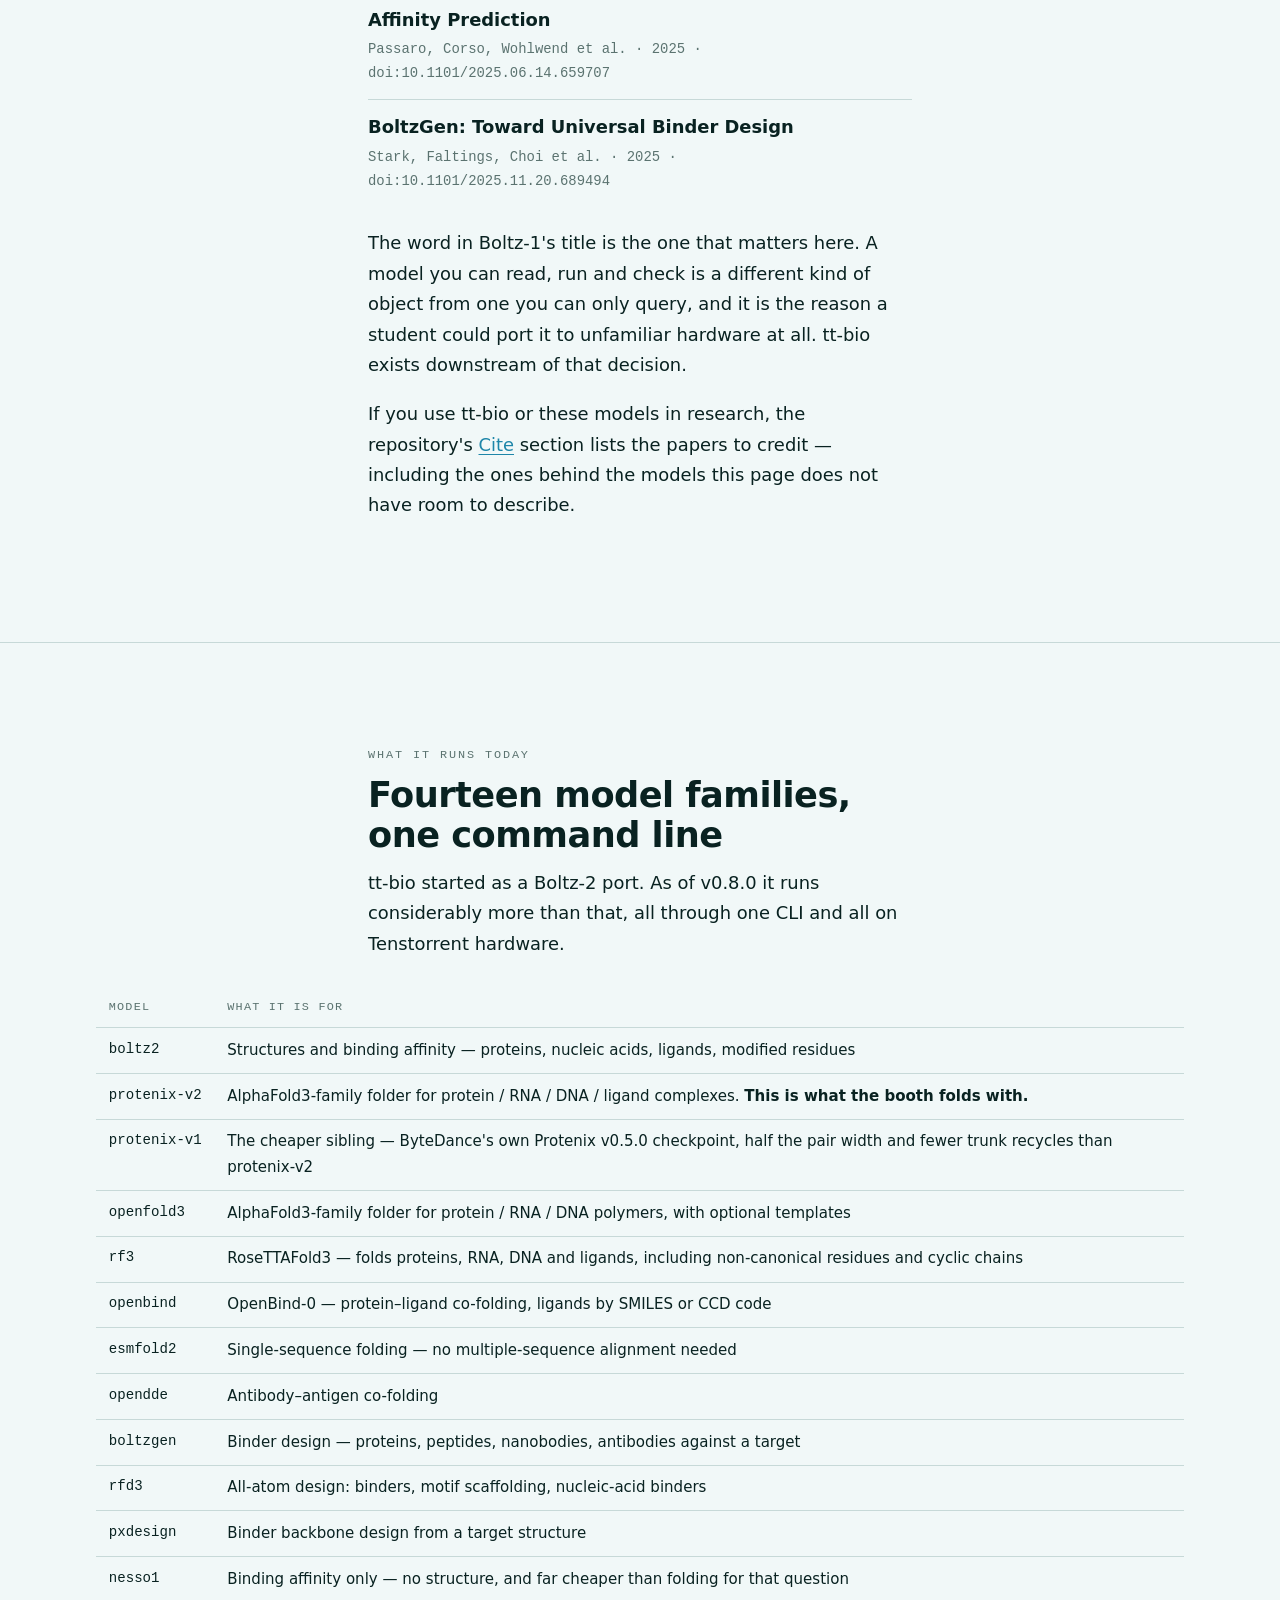
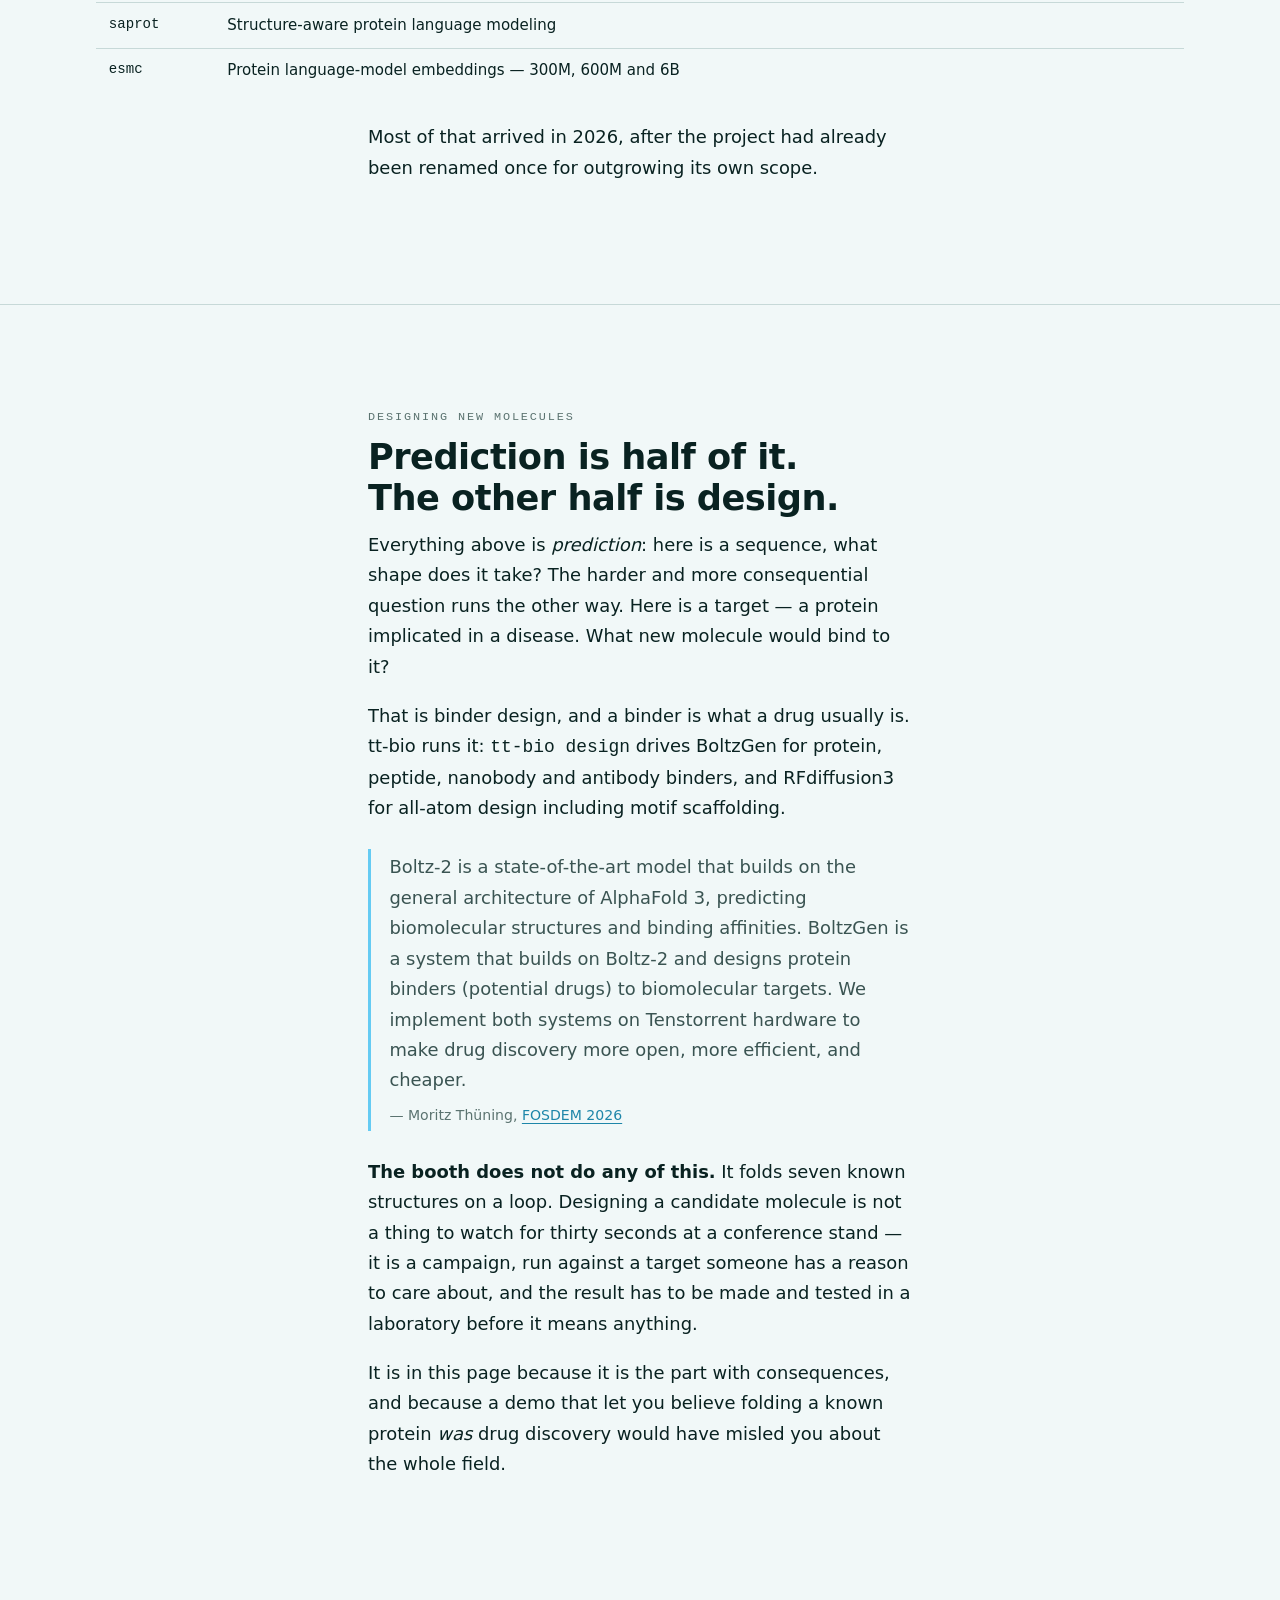
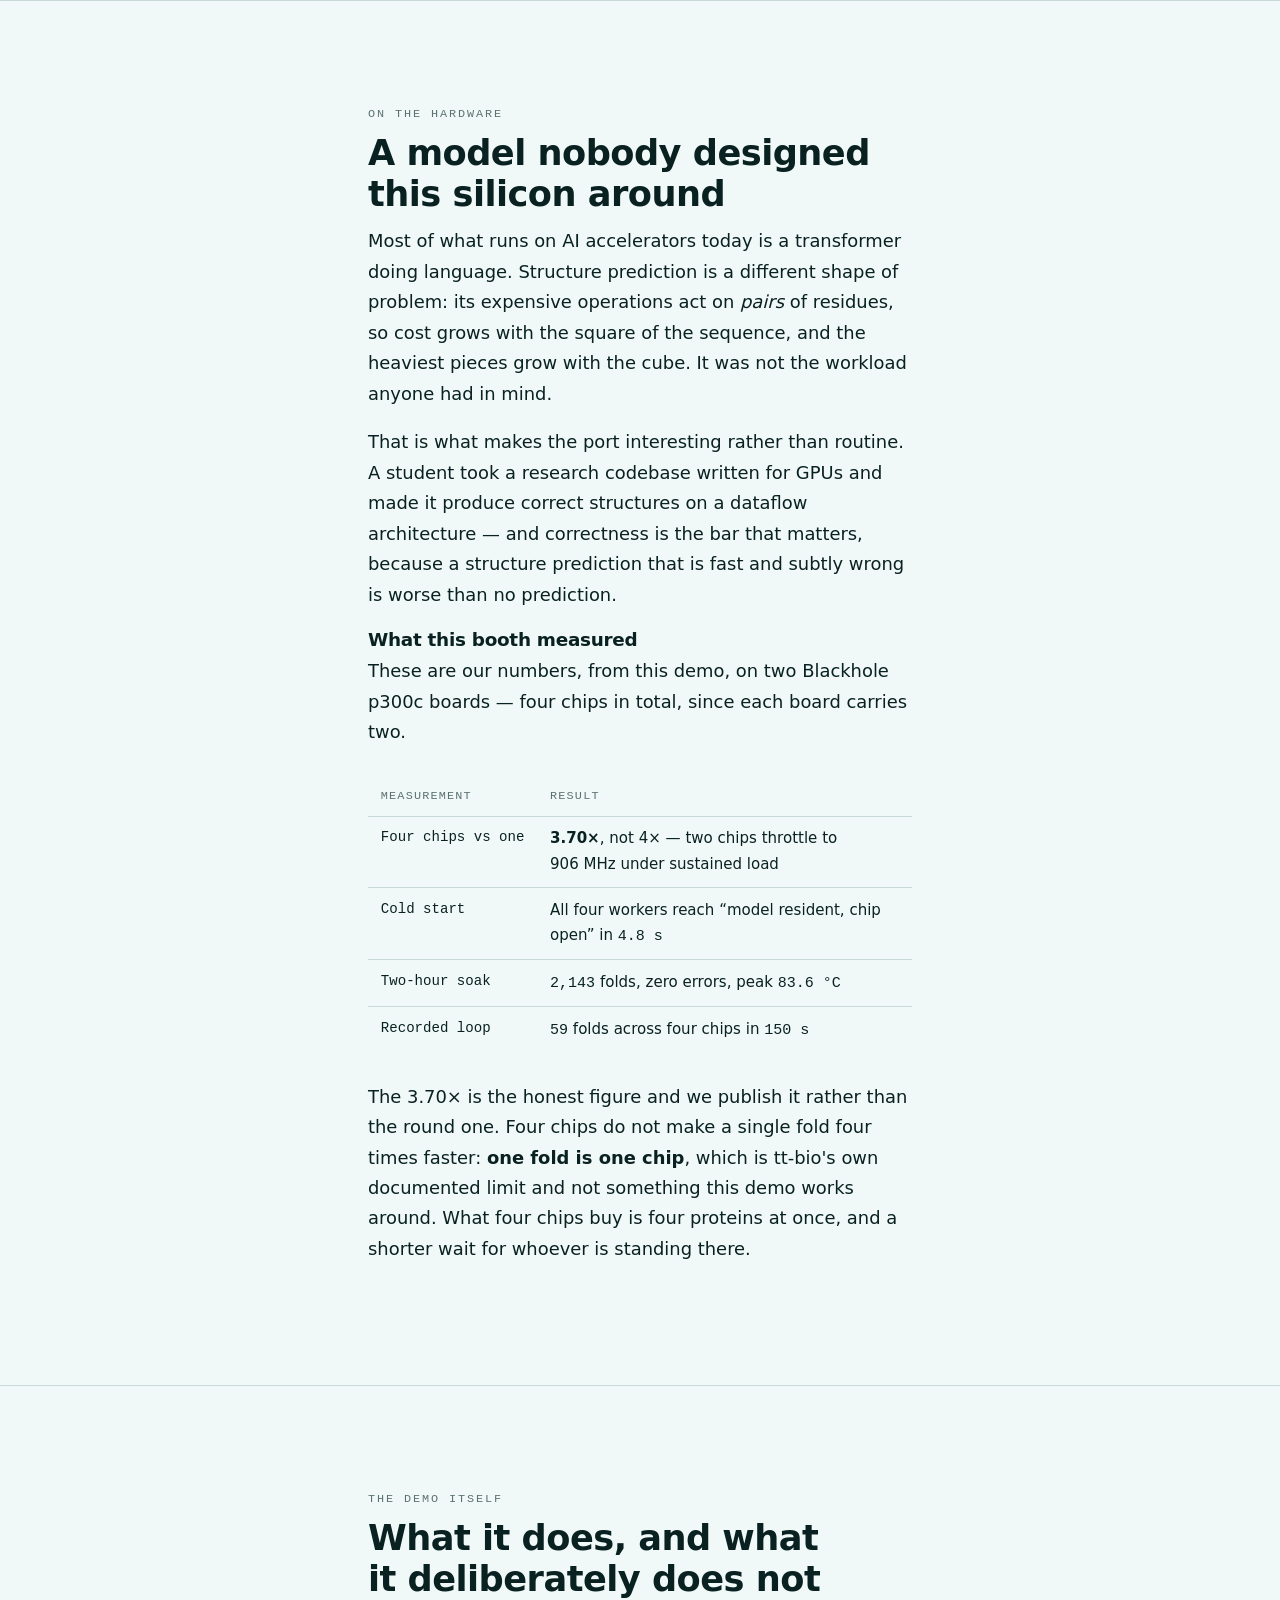
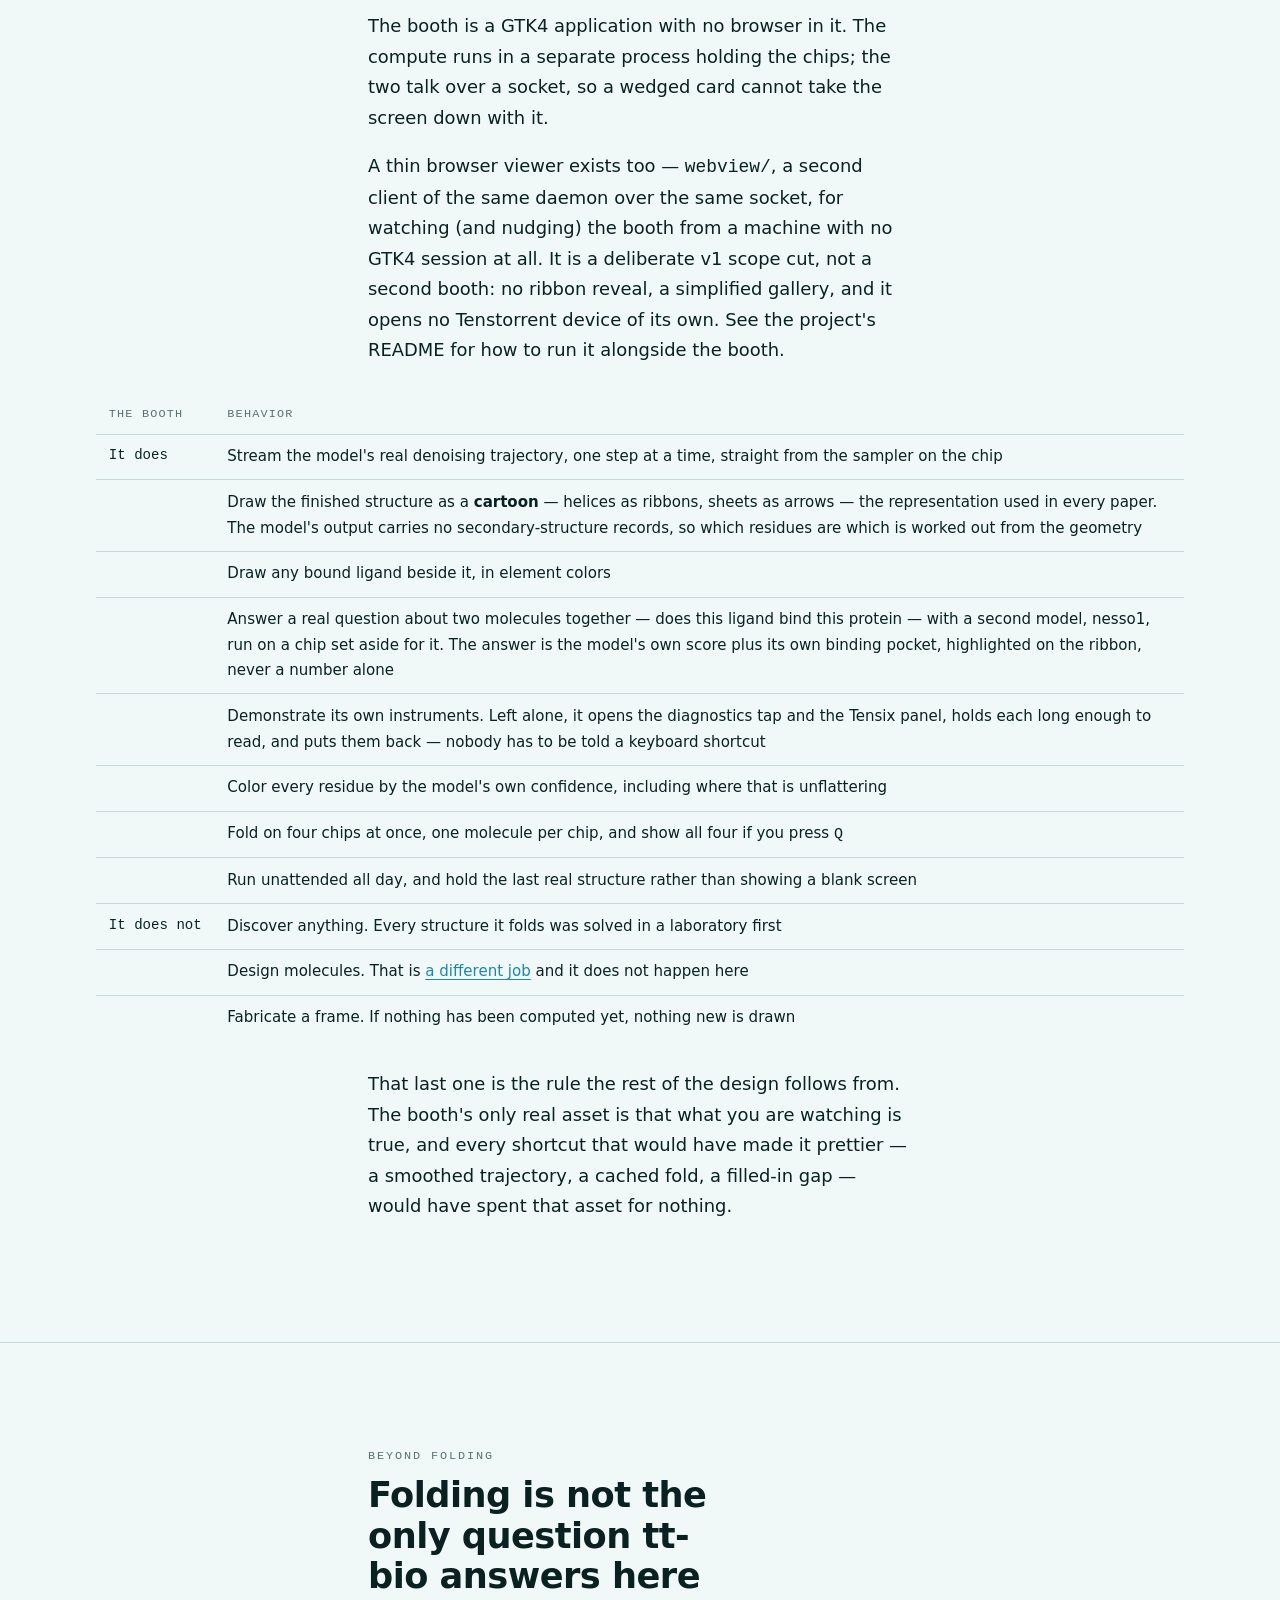
==== commit 5750003d: "feat: GTK Q&A bounce animation, commit the webview docs/scripts already tested - ui/questions.py: ne" ====
--- a/docs/index.html
+++ b/docs/index.html
@@ -710,8 +710,8 @@
       </div>
 
       <p style="margin-top:2rem">
-        As of v0.7.3 the repository holds <span class="num">4,765</span> commits.
-        <span class="num">4,328</span> of them are his.
+        As of v0.8.0 the repository holds <span class="num">5,306</span> commits.
+        <span class="num">4,869</span> of them are his.
       </p>
     </div>
   </div>
@@ -775,7 +775,7 @@
       <span class="eyebrow">What it runs today</span>
       <h2>Fourteen model families, one command line</h2>
       <p>
-        tt-bio started as a Boltz-2 port. As of v0.7.3 it runs considerably
+        tt-bio started as a Boltz-2 port. As of v0.8.0 it runs considerably
         more than that, all through one CLI and all on Tenstorrent hardware.
       </p>
     </div>
@@ -920,6 +920,14 @@
         The booth is a GTK4 application with no browser in it. The compute runs
         in a separate process holding the chips; the two talk over a socket, so
         a wedged card cannot take the screen down with it.
+      </p>
+      <p>
+        A thin browser viewer exists too &mdash; <code>webview/</code>, a second
+        client of the same daemon over the same socket, for watching (and
+        nudging) the booth from a machine with no GTK4 session at all. It is a
+        deliberate v1 scope cut, not a second booth: no ribbon reveal, a
+        simplified gallery, and it opens no Tenstorrent device of its own. See
+        the project's README for how to run it alongside the booth.
       </p>
     </div>
 
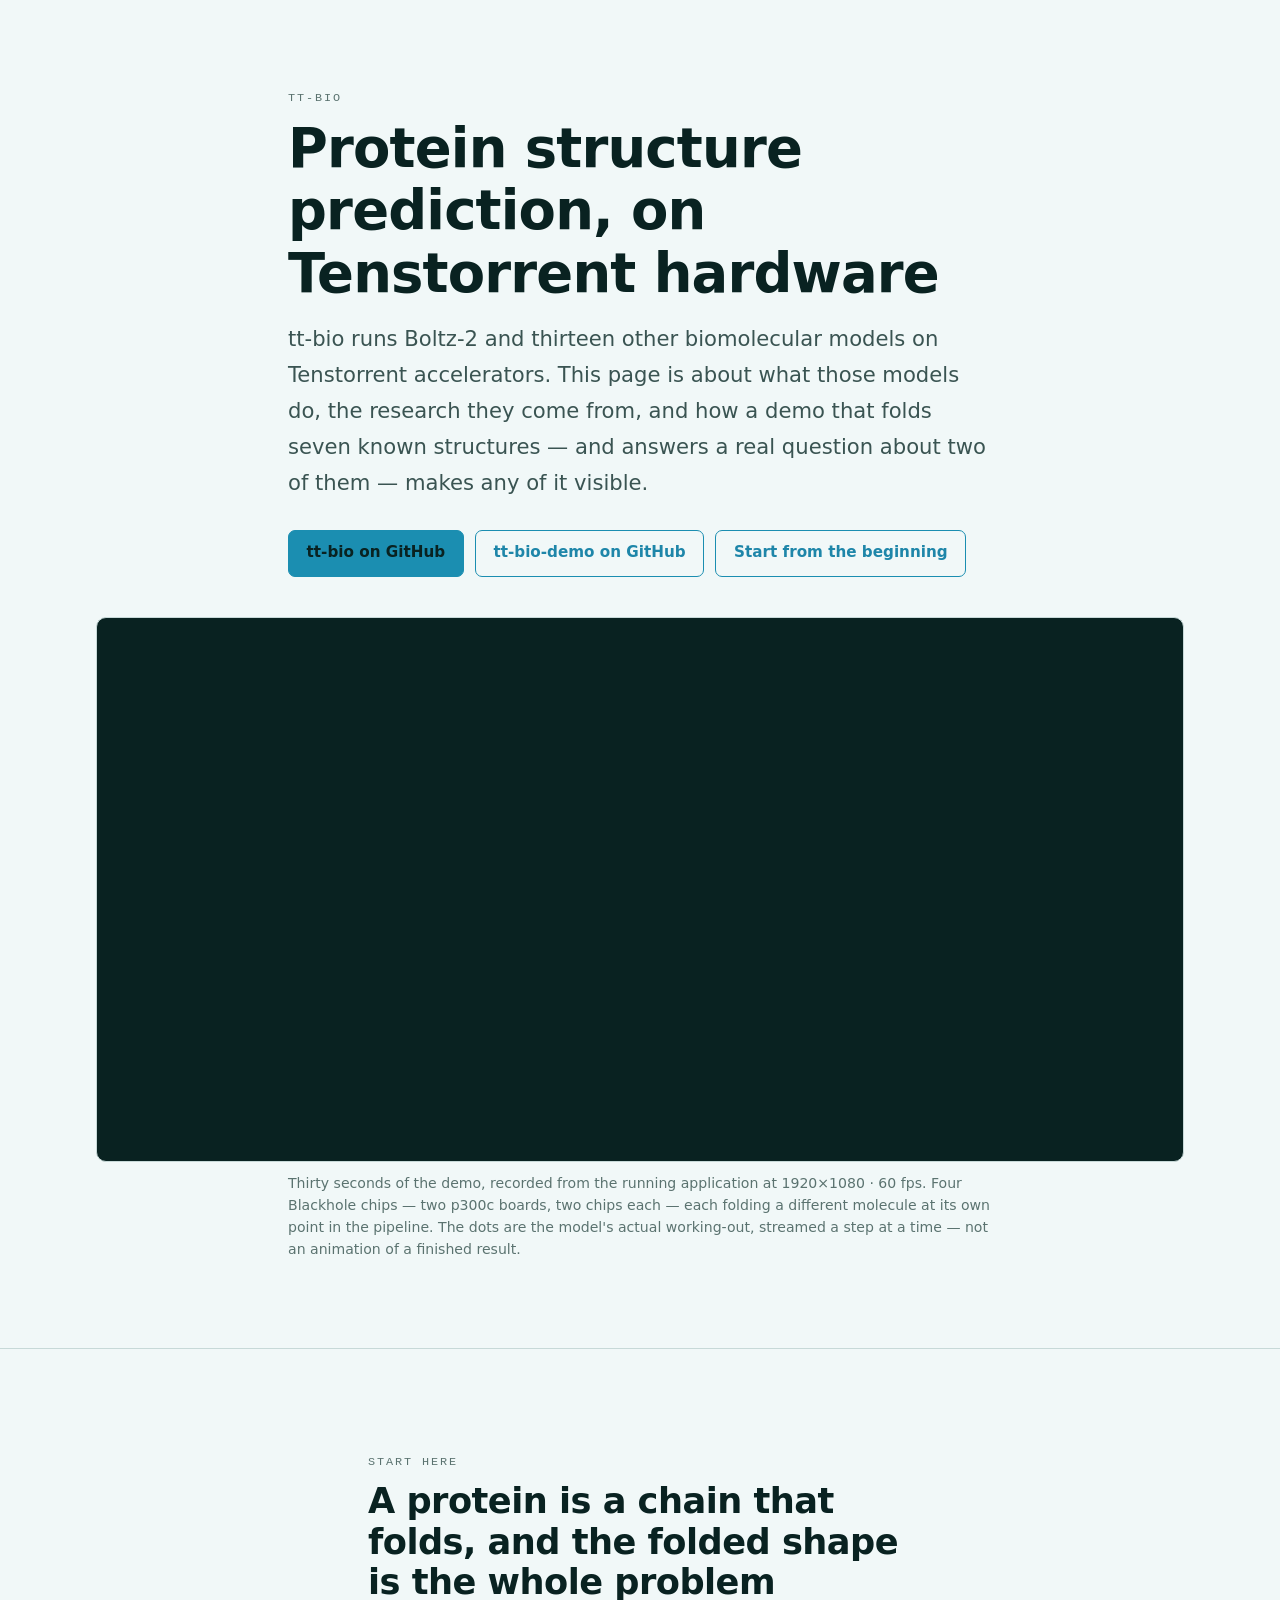
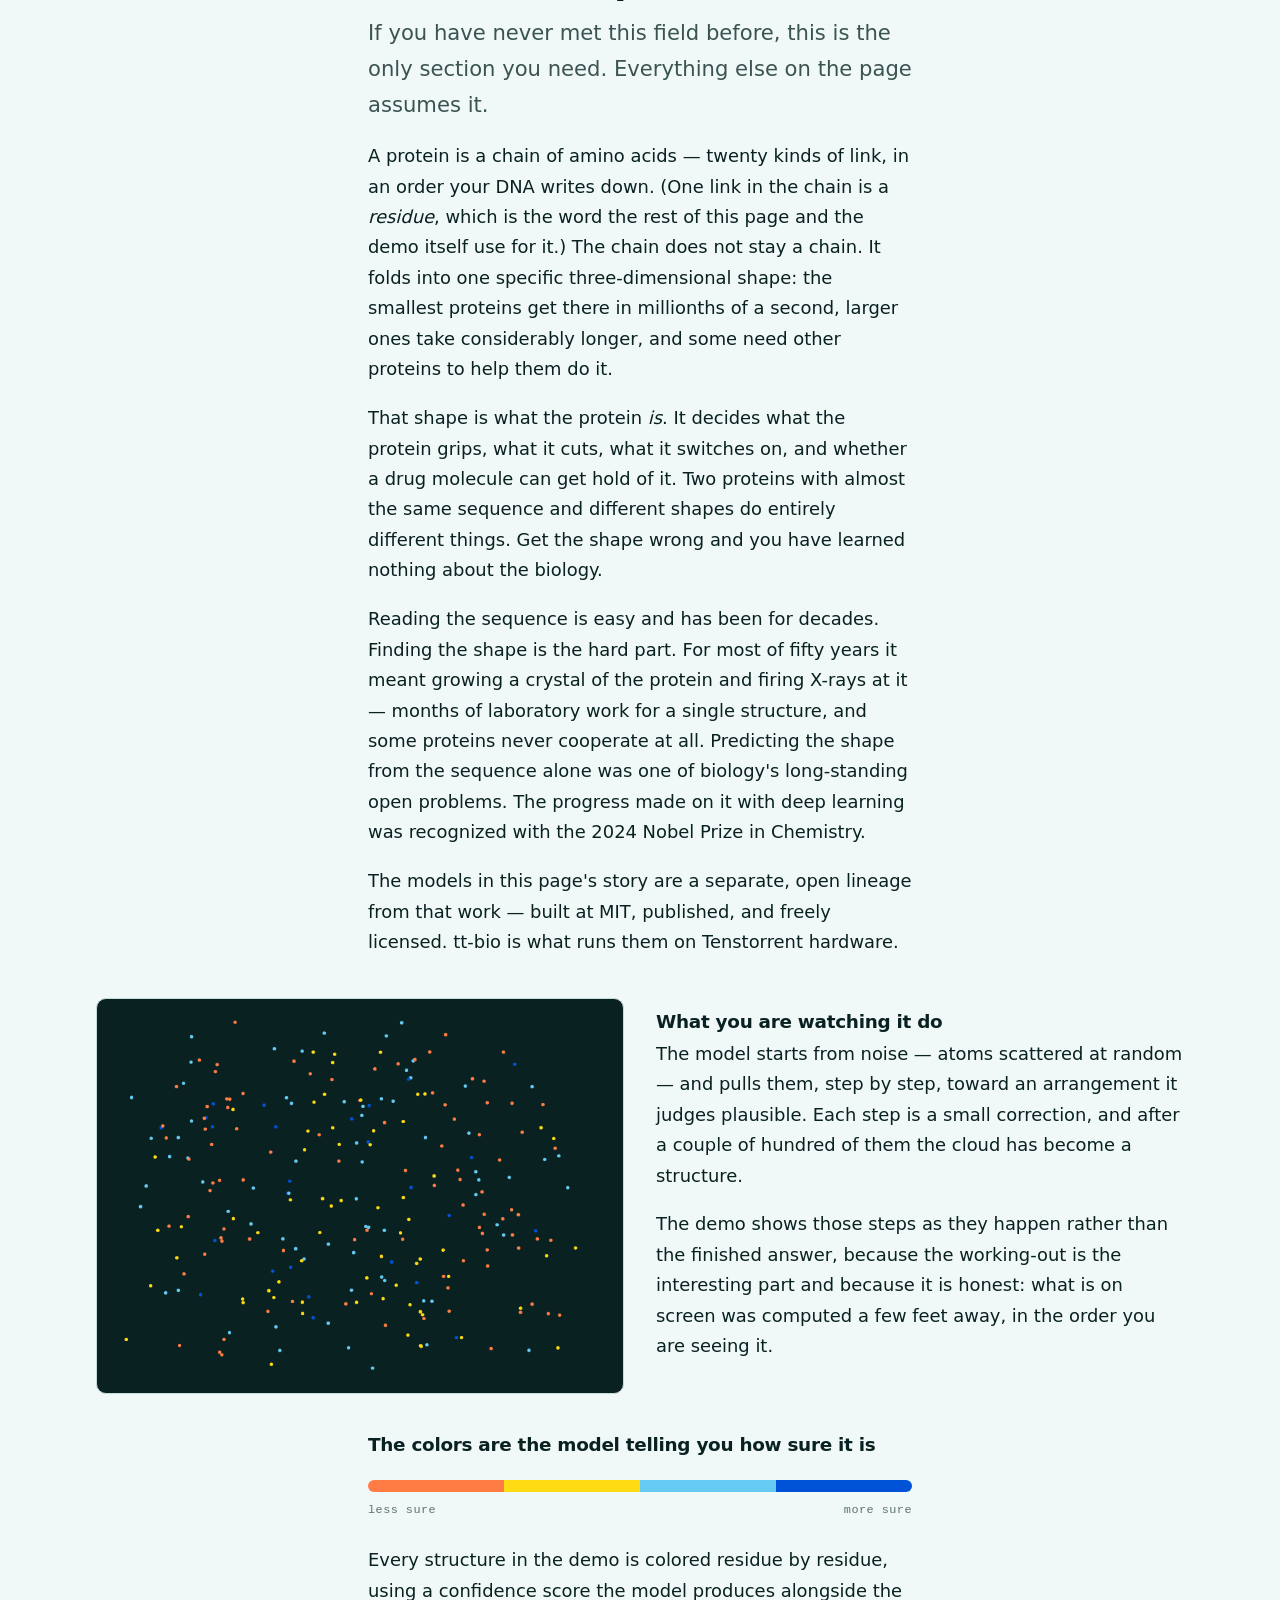
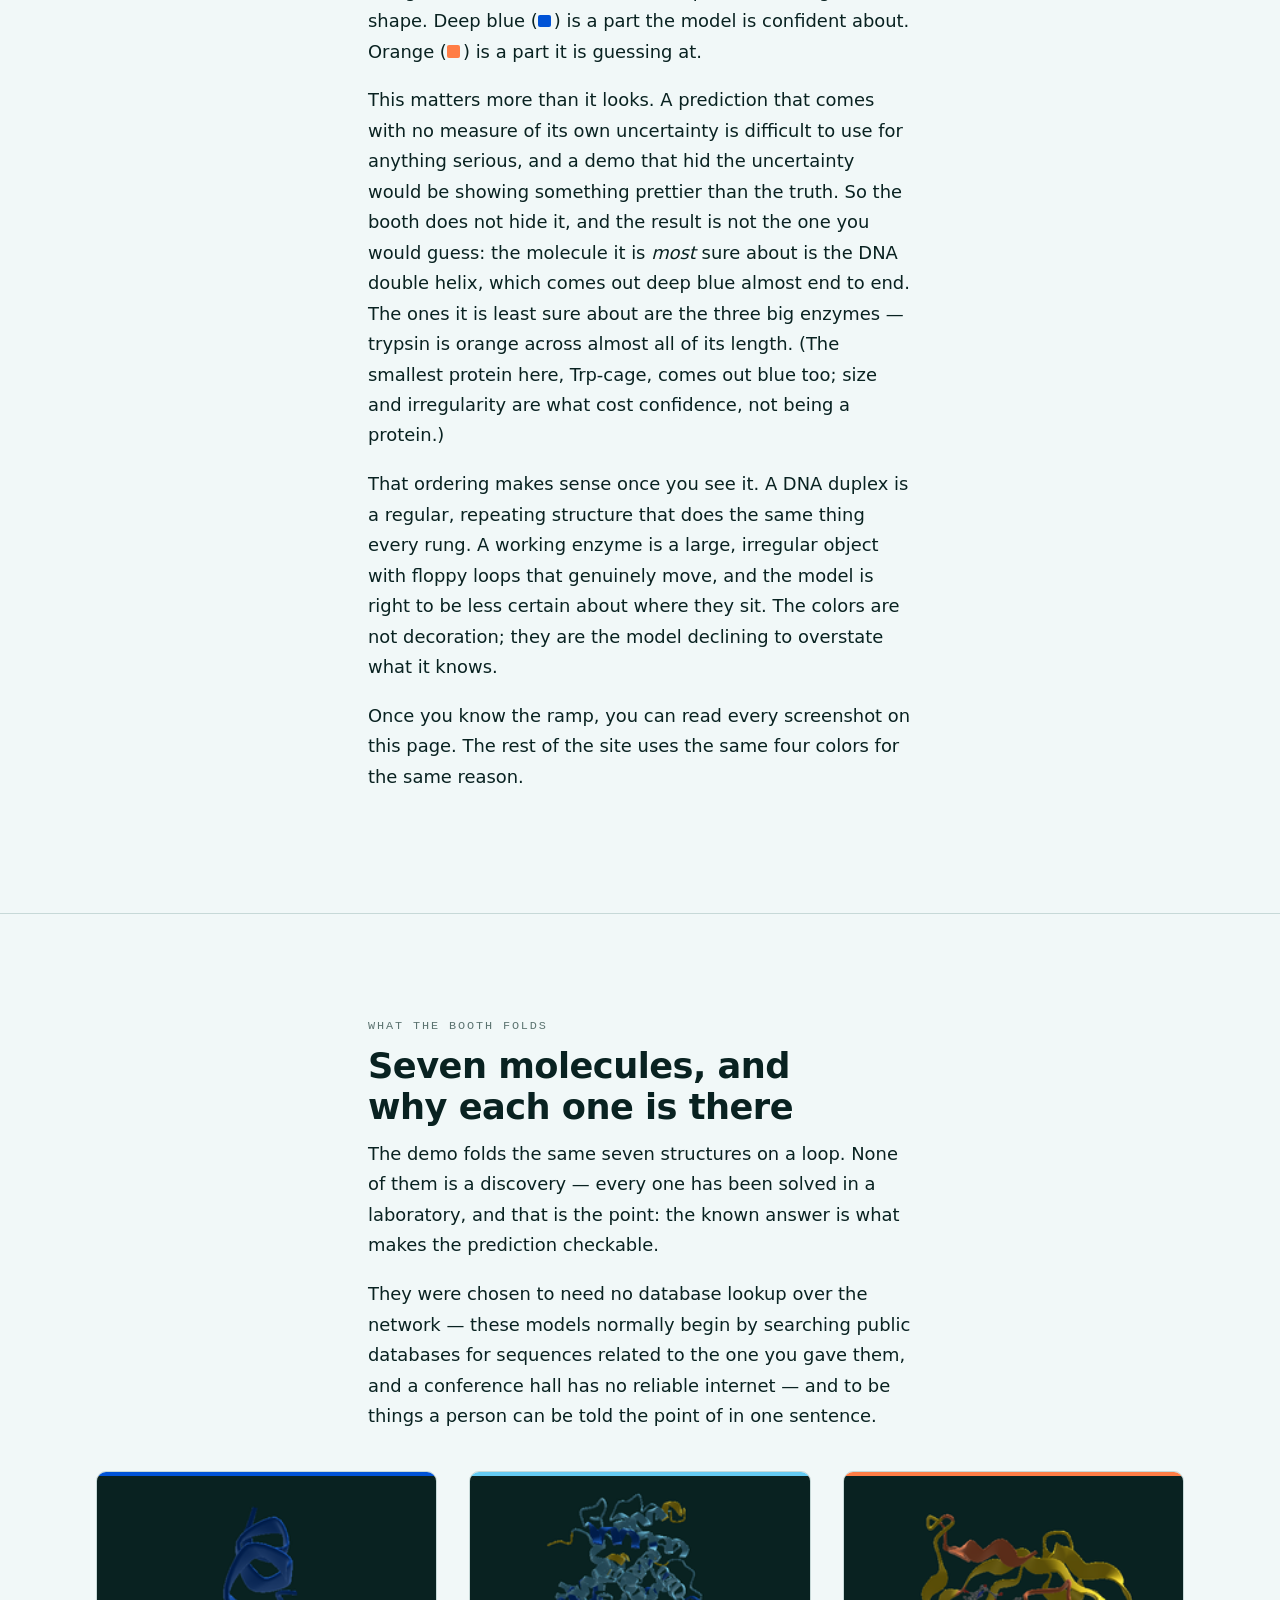
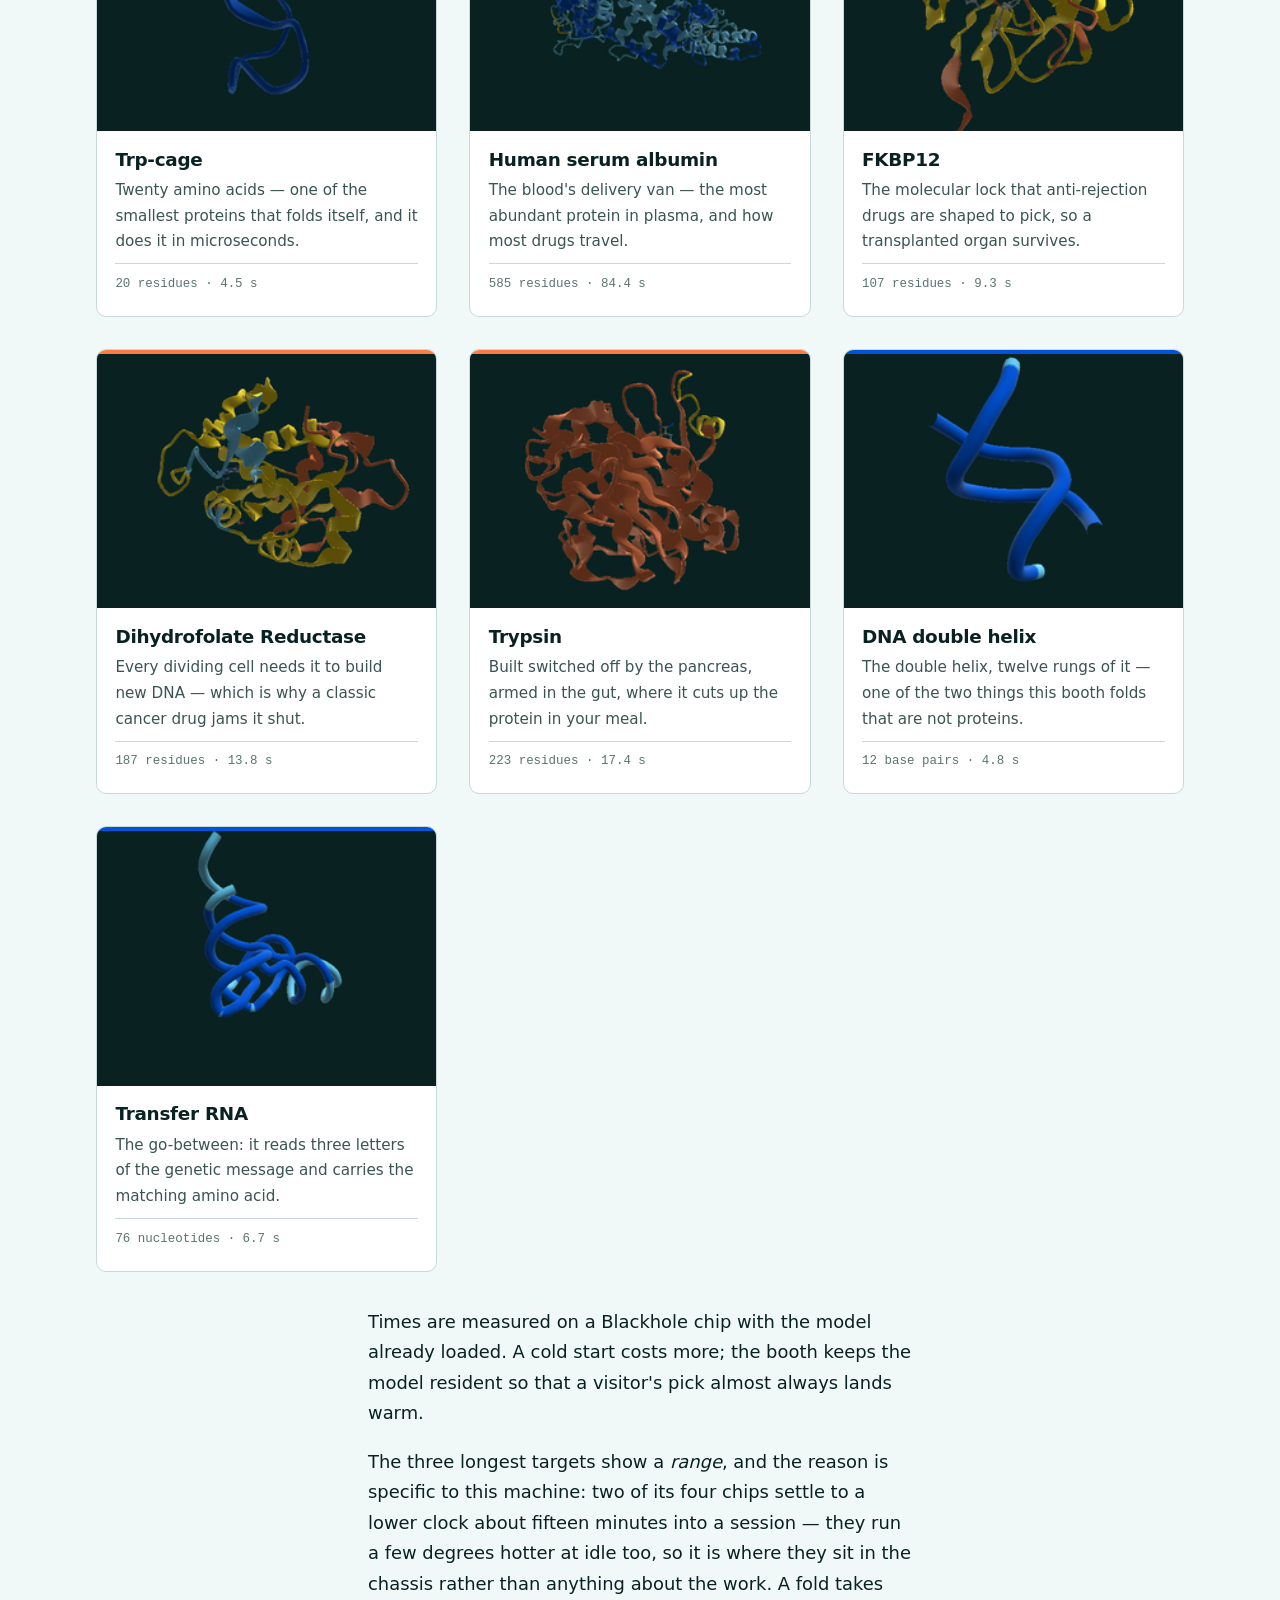
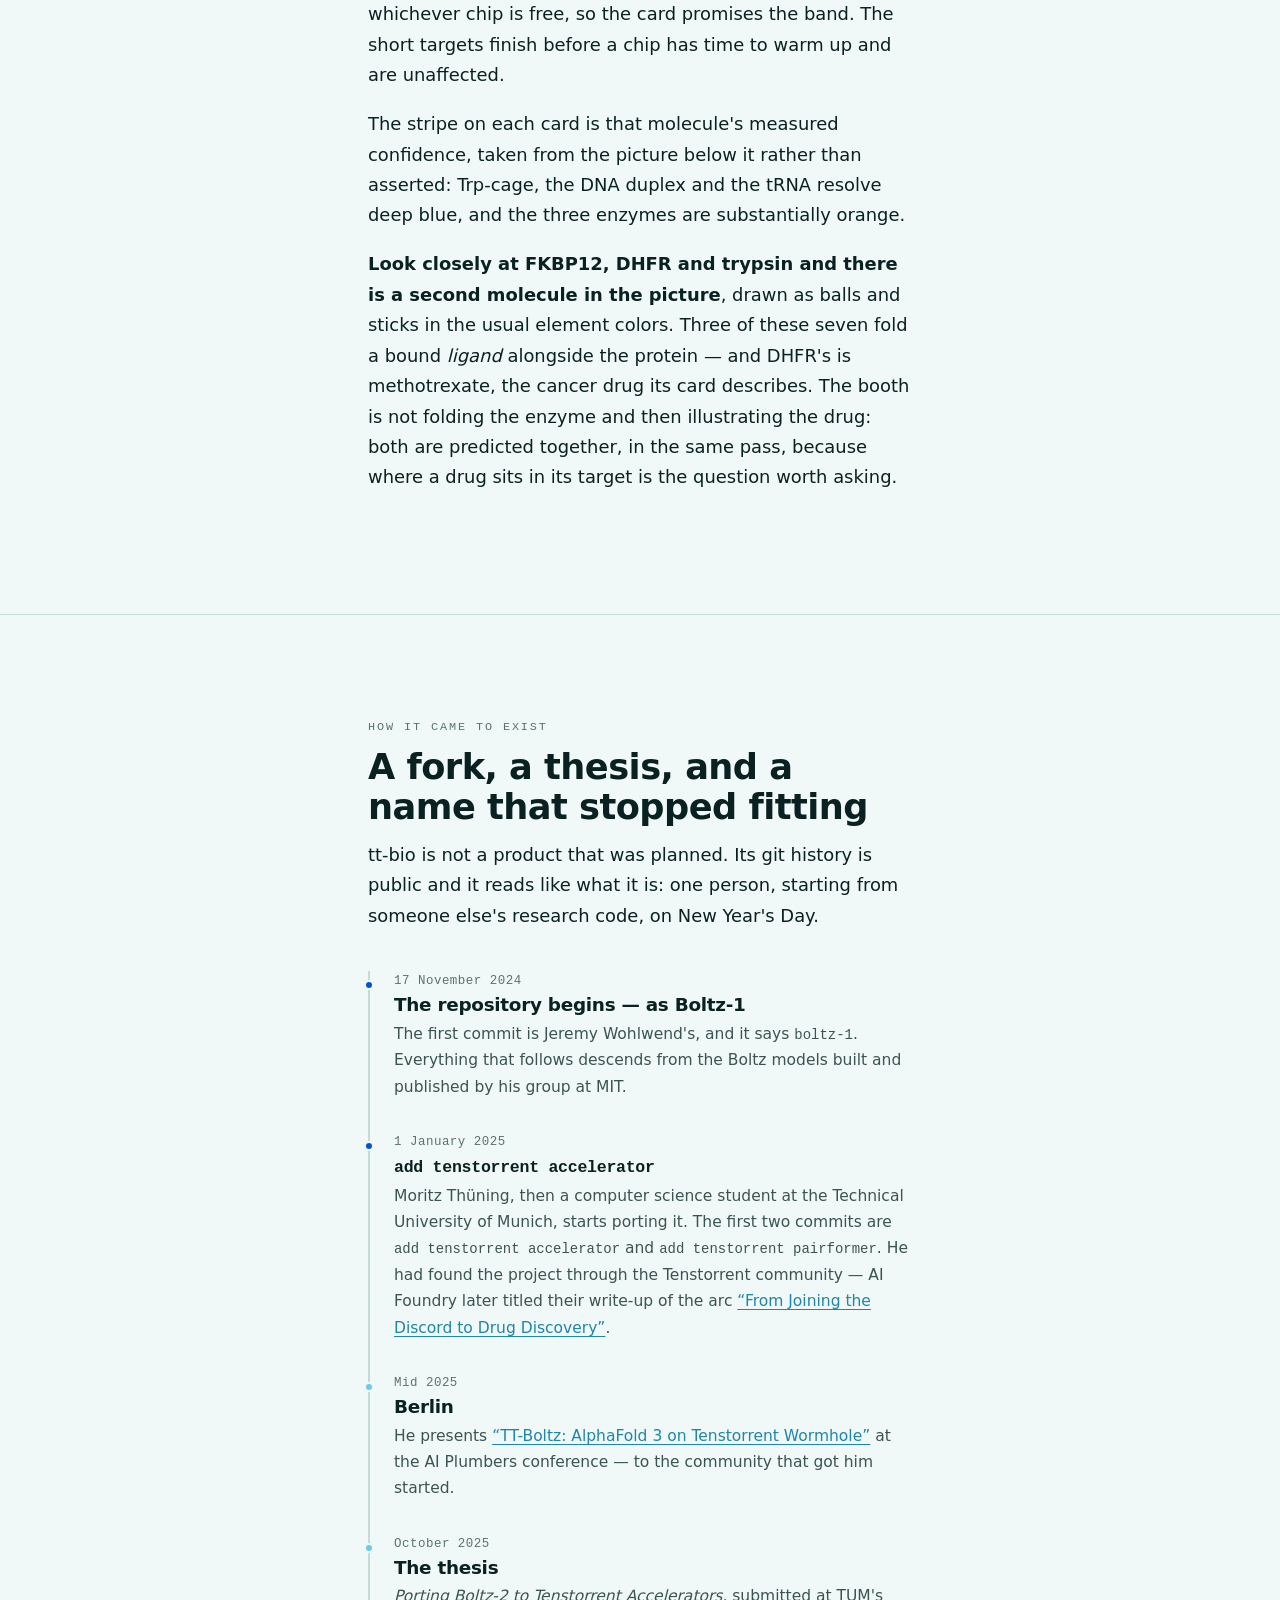
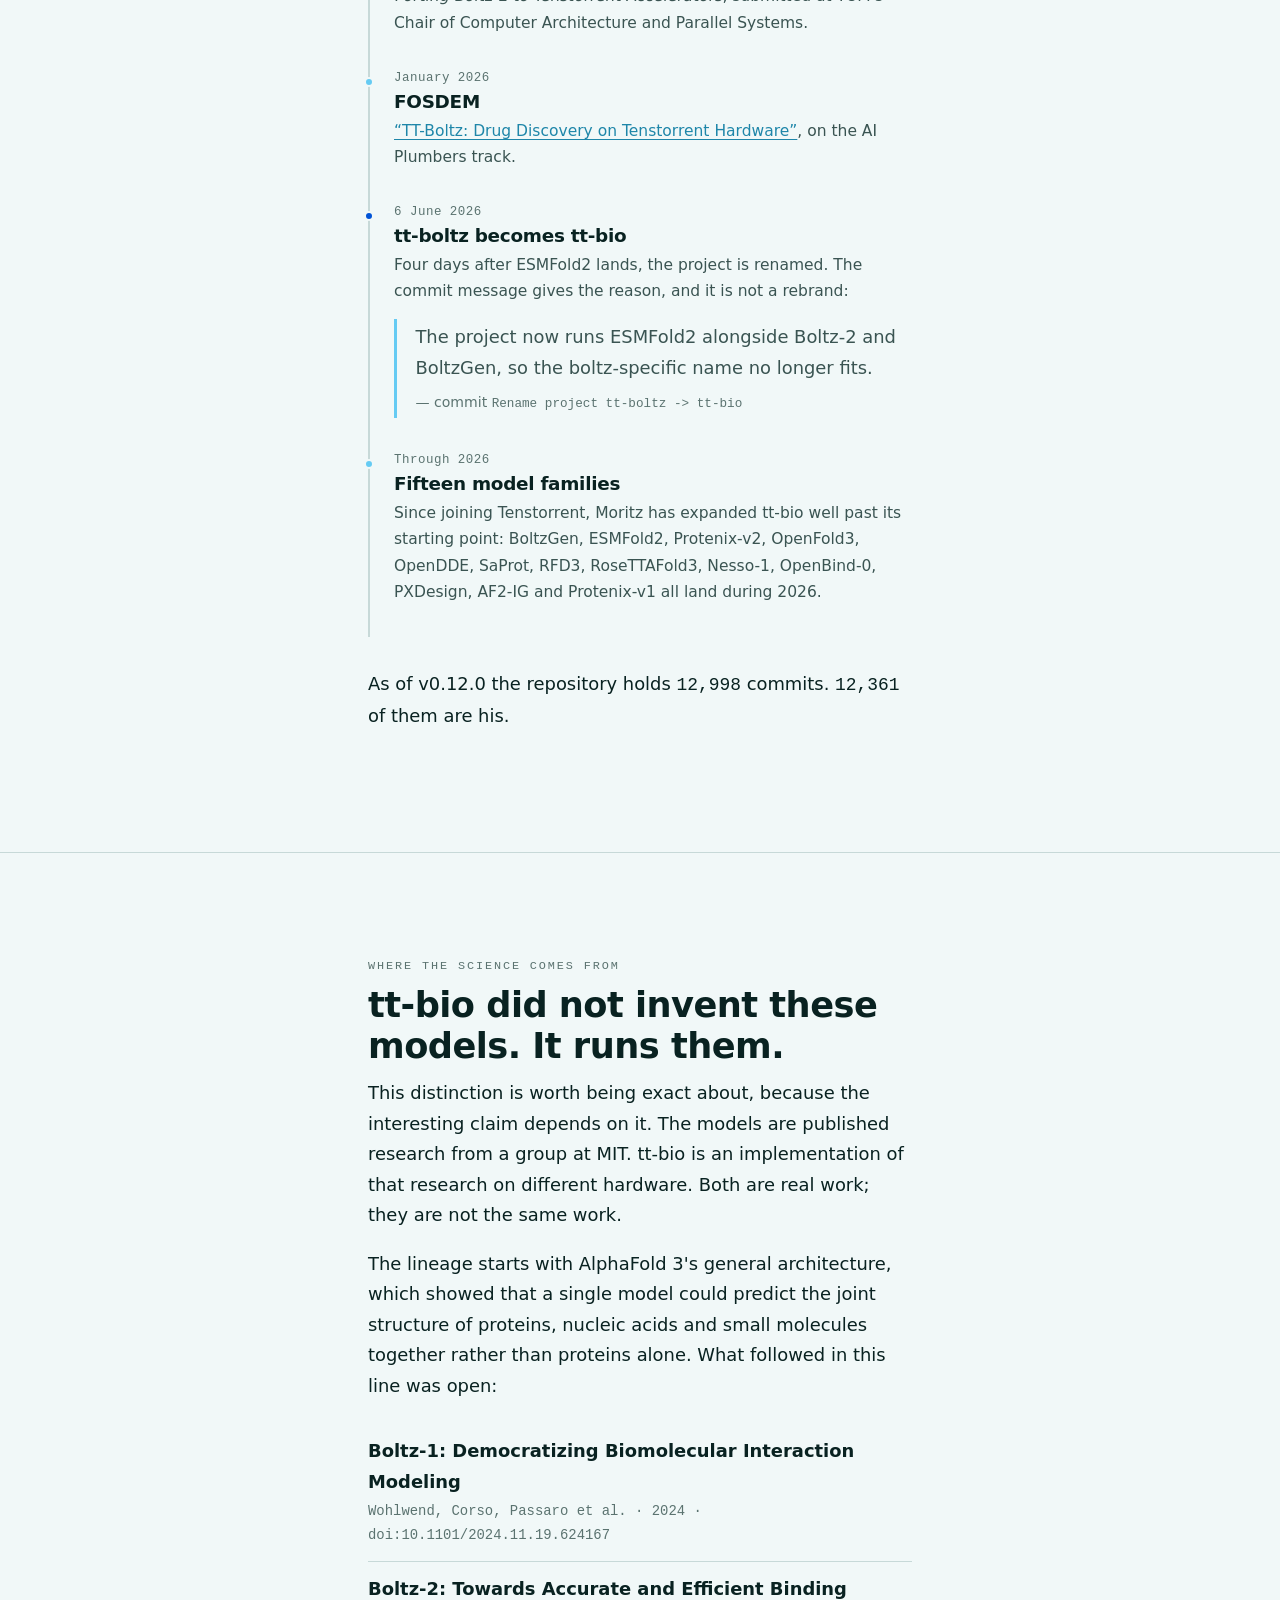
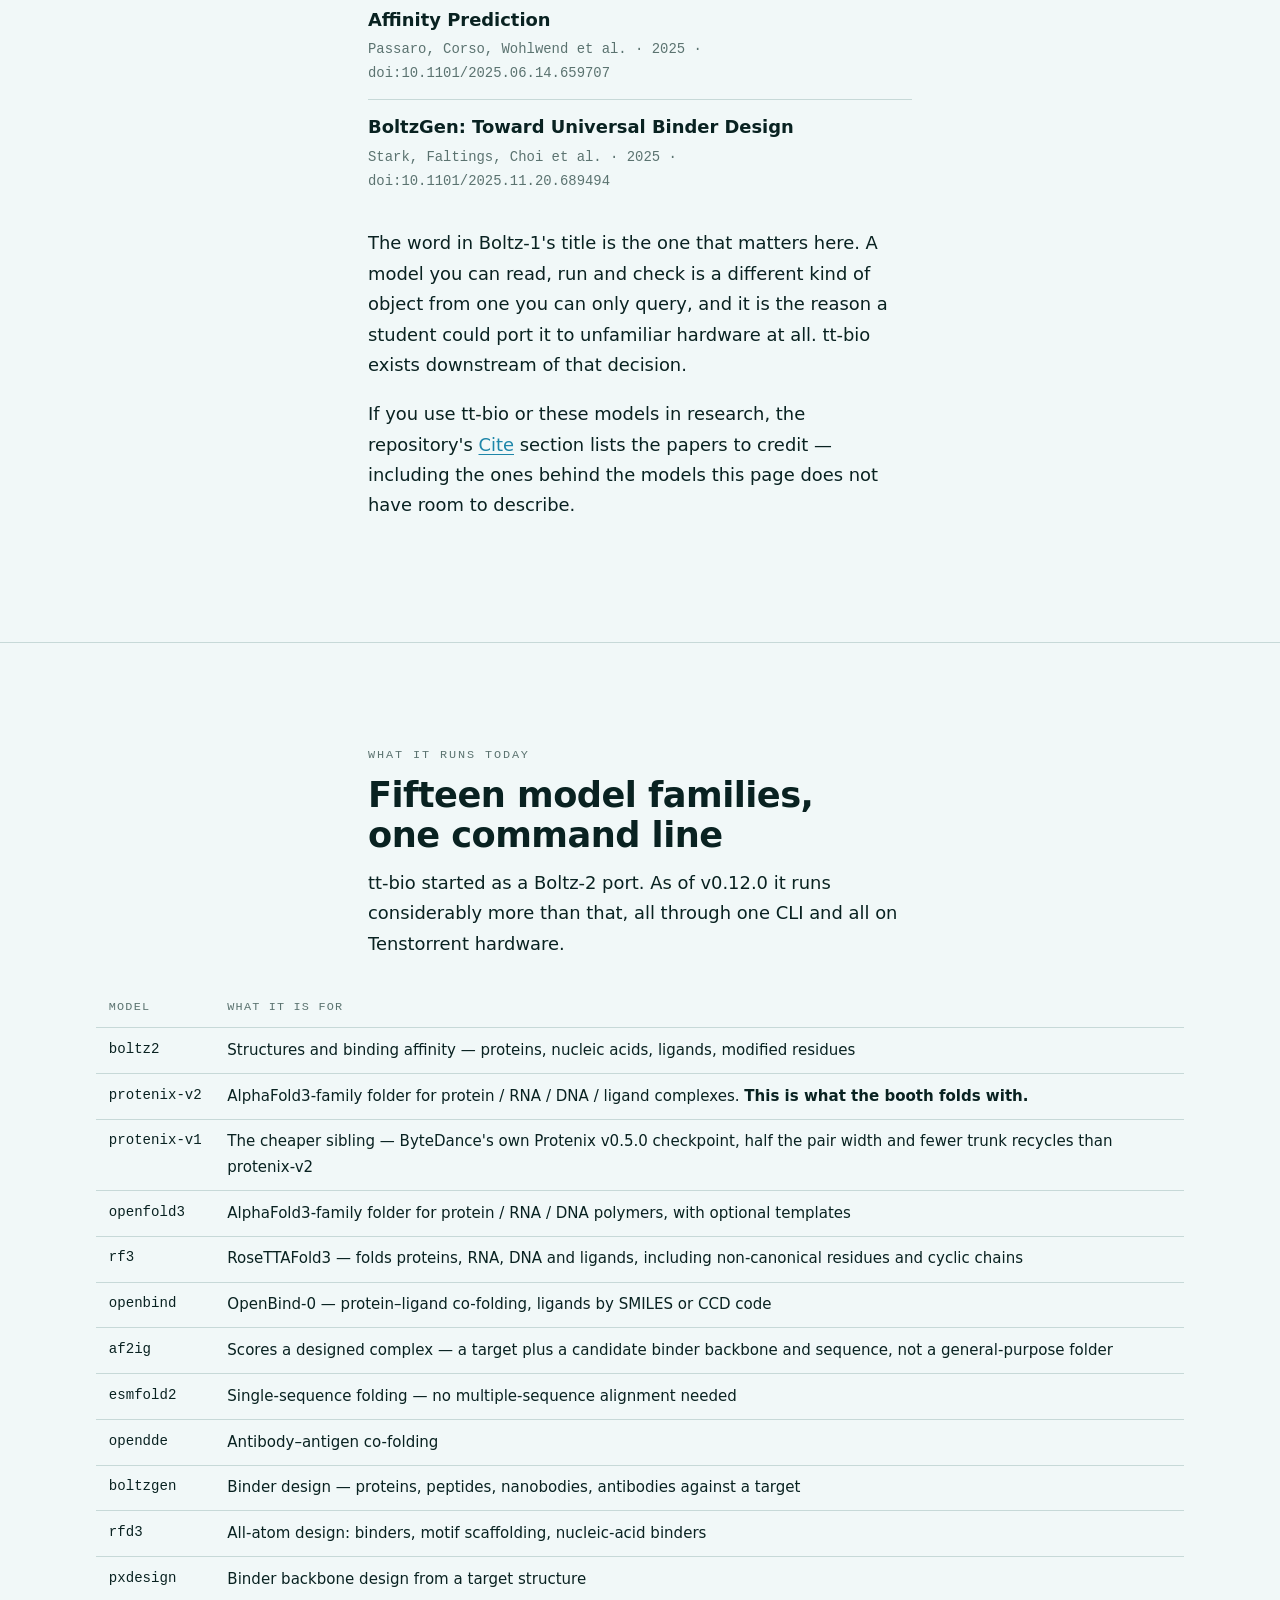
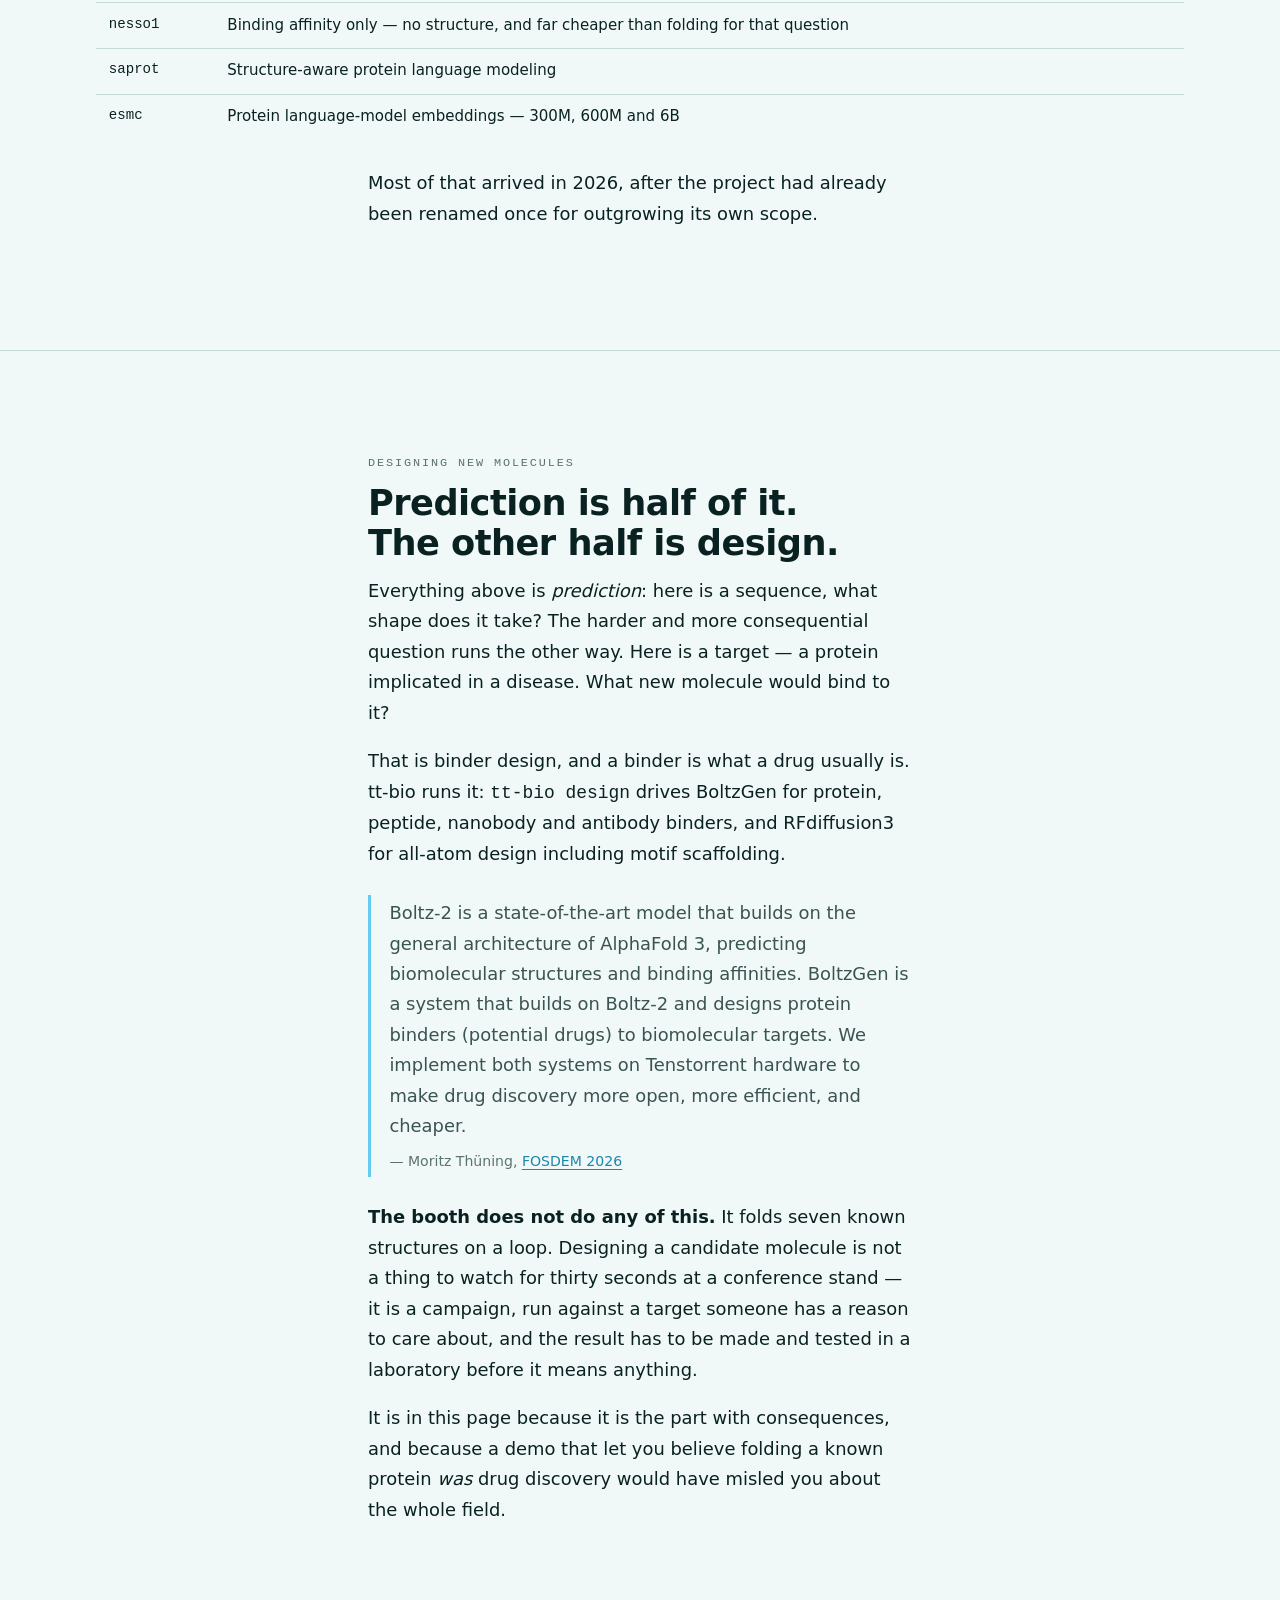
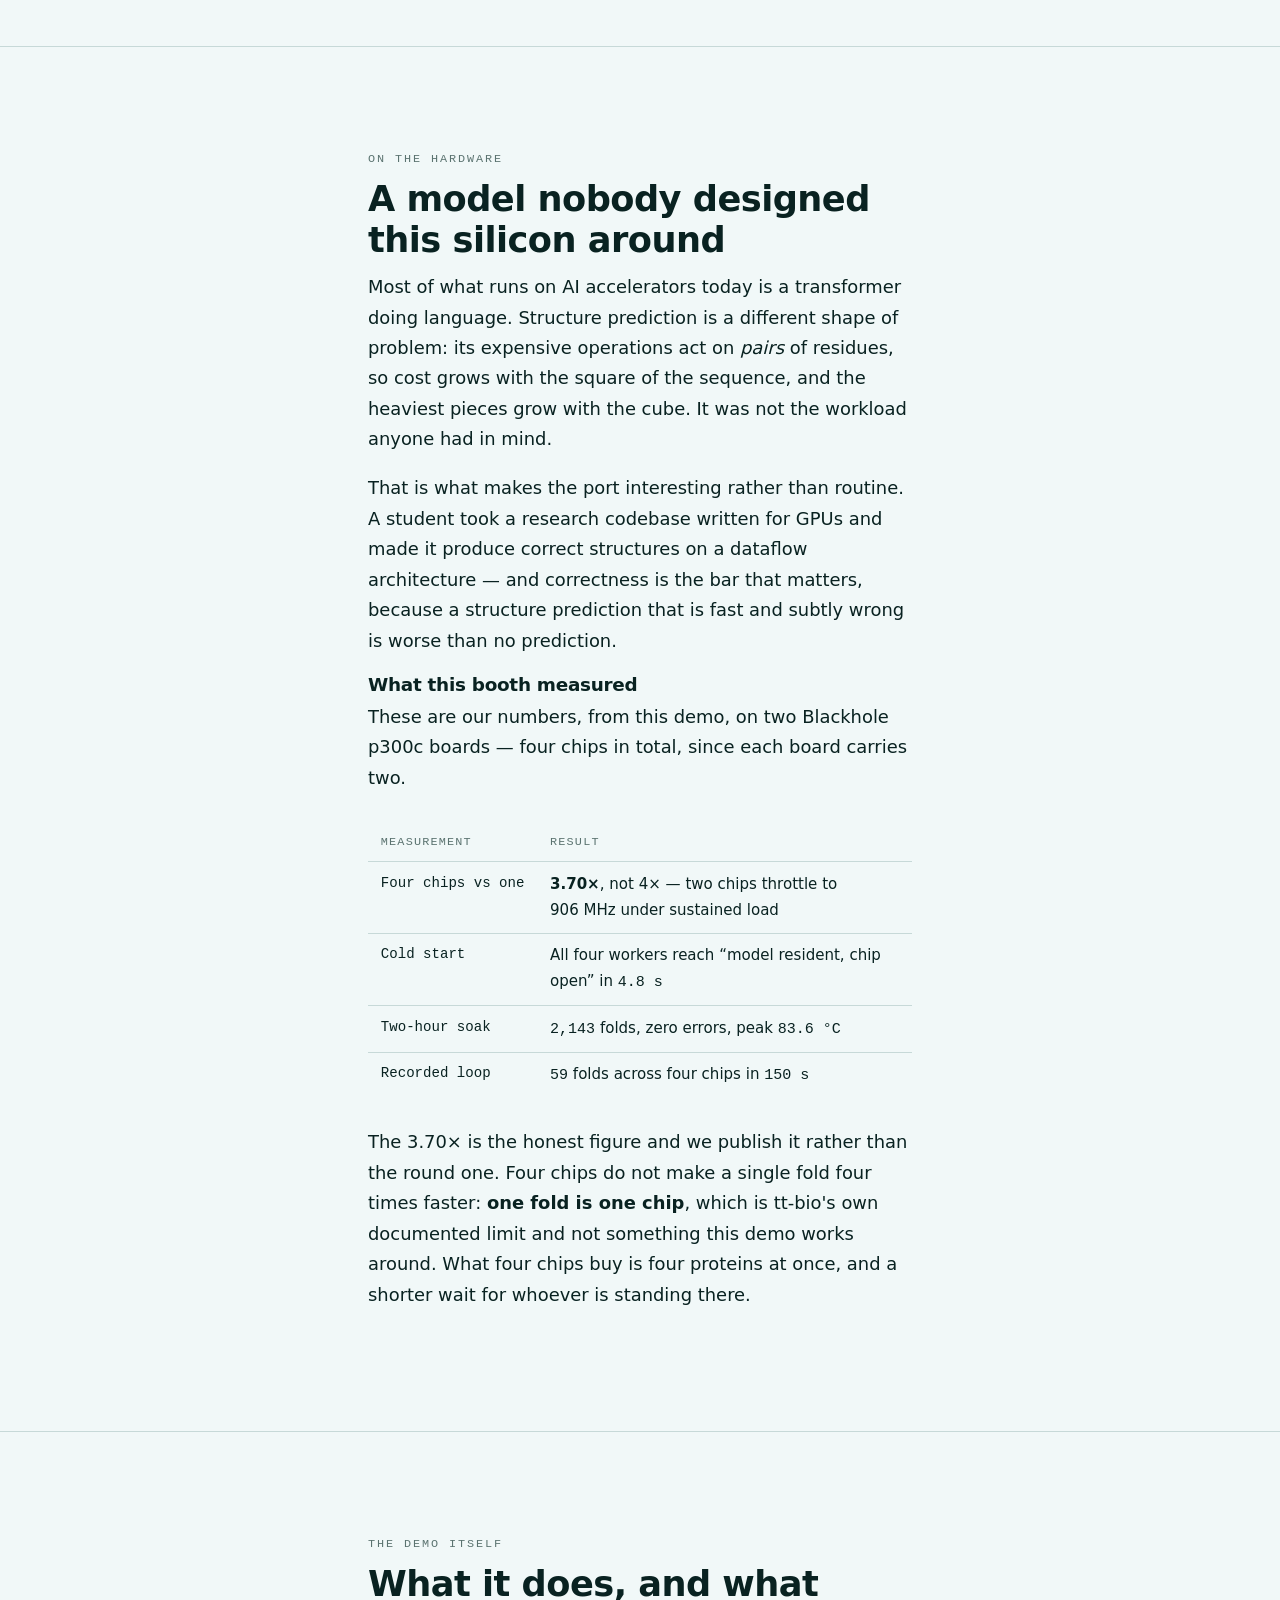
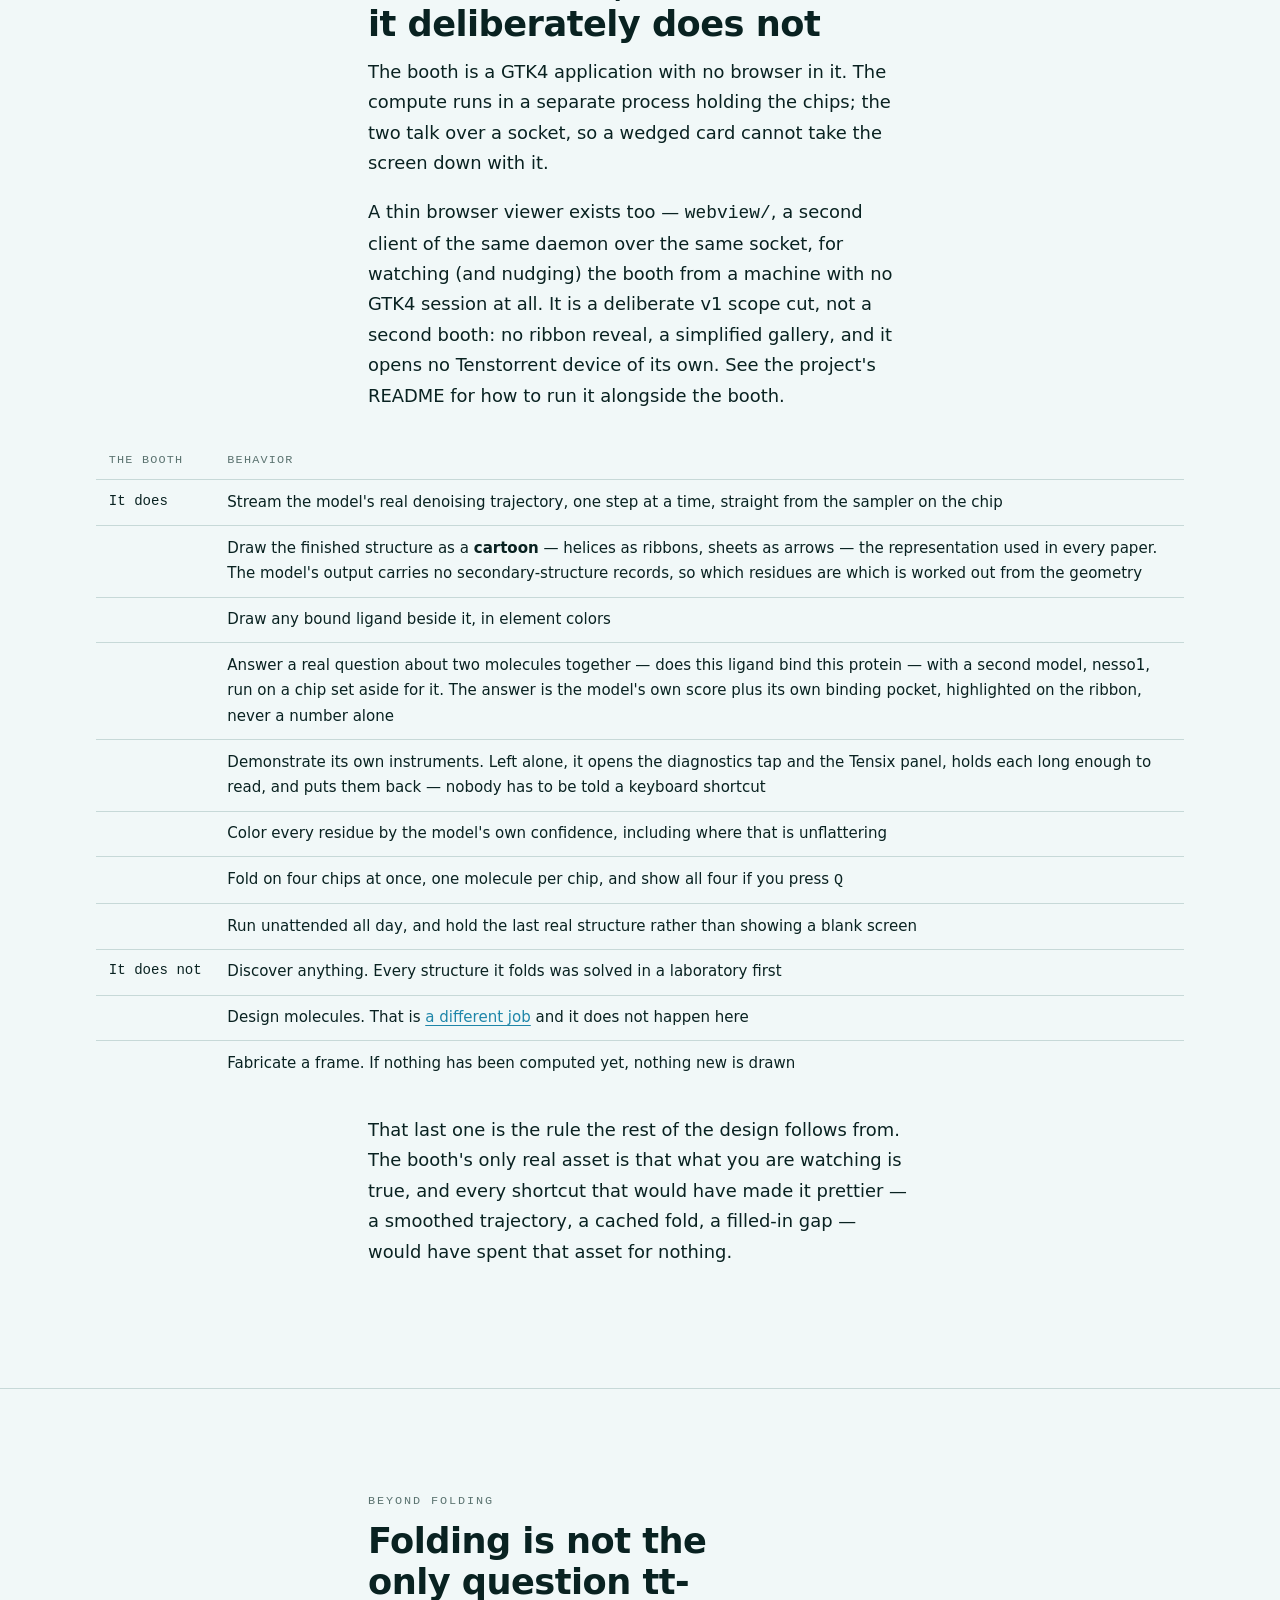
==== commit 36436082: "chore: bump tt-bio 0.8.0 -> 0.12.0, re-measure the whole playlist Four releases landed since the las" ====
--- a/docs/index.html
+++ b/docs/index.html
@@ -512,7 +512,7 @@
         <div class="card-body">
           <h3>Trp-cage</h3>
           <p>Twenty amino acids &mdash; one of the smallest proteins that folds itself, and it does it in microseconds.</p>
-          <p class="meta">20 residues &middot; 4.6 s</p>
+          <p class="meta">20 residues &middot; 4.5 s</p>
         </div>
       </article>
 
@@ -522,7 +522,7 @@
         <div class="card-body">
           <h3>Human serum albumin</h3>
           <p>The blood's delivery van — the most abundant protein in plasma, and how most drugs travel.</p>
-          <p class="meta">585 residues &middot; 95.5 s</p>
+          <p class="meta">585 residues &middot; 84.4 s</p>
         </div>
       </article>
 
@@ -532,7 +532,7 @@
         <div class="card-body">
           <h3>FKBP12</h3>
           <p>The molecular lock that anti-rejection drugs are shaped to pick, so a transplanted organ survives.</p>
-          <p class="meta">107 residues &middot; 9.7 s</p>
+          <p class="meta">107 residues &middot; 9.3 s</p>
         </div>
       </article>
 
@@ -542,7 +542,7 @@
         <div class="card-body">
           <h3>Dihydrofolate Reductase</h3>
           <p>Every dividing cell needs it to build new DNA &mdash; which is why a classic cancer drug jams it shut.</p>
-          <p class="meta">187 residues &middot; 14.5 s</p>
+          <p class="meta">187 residues &middot; 13.8 s</p>
         </div>
       </article>
 
@@ -572,7 +572,7 @@
         <div class="card-body">
           <h3>Transfer RNA</h3>
           <p>The go-between: it reads three letters of the genetic message and carries the matching amino acid.</p>
-          <p class="meta">76 nucleotides &middot; 6.9 s</p>
+          <p class="meta">76 nucleotides &middot; 6.7 s</p>
         </div>
       </article>
     </div>
@@ -699,19 +699,19 @@
         
   <div class="tl-item">
           <div class="tl-date">Through 2026</div>
-          <h3>Fourteen model families</h3>
+          <h3>Fifteen model families</h3>
           <p>
             Since joining Tenstorrent, Moritz has expanded tt-bio well past its
             starting point: BoltzGen, ESMFold2, Protenix-v2, OpenFold3, OpenDDE,
-            SaProt, RFD3, RoseTTAFold3, Nesso-1, OpenBind-0, PXDesign and
+            SaProt, RFD3, RoseTTAFold3, Nesso-1, OpenBind-0, PXDesign, AF2-IG and
             Protenix-v1 all land during 2026.
           </p>
         </div>
       </div>
 
       <p style="margin-top:2rem">
-        As of v0.8.0 the repository holds <span class="num">5,306</span> commits.
-        <span class="num">4,869</span> of them are his.
+        As of v0.12.0 the repository holds <span class="num">12,998</span> commits.
+        <span class="num">12,361</span> of them are his.
       </p>
     </div>
   </div>
@@ -773,9 +773,9 @@
   <div class="wrap">
     <div class="col">
       <span class="eyebrow">What it runs today</span>
-      <h2>Fourteen model families, one command line</h2>
-      <p>
-        tt-bio started as a Boltz-2 port. As of v0.8.0 it runs considerably
+      <h2>Fifteen model families, one command line</h2>
+      <p>
+        tt-bio started as a Boltz-2 port. As of v0.12.0 it runs considerably
         more than that, all through one CLI and all on Tenstorrent hardware.
       </p>
     </div>
@@ -792,6 +792,7 @@
           <tr><td>openfold3</td><td>AlphaFold3-family folder for protein / RNA / DNA polymers, with optional templates</td></tr>
           <tr><td>rf3</td><td>RoseTTAFold3 &mdash; folds proteins, RNA, DNA and ligands, including non-canonical residues and cyclic chains</td></tr>
           <tr><td>openbind</td><td>OpenBind-0 &mdash; protein&ndash;ligand co-folding, ligands by SMILES or CCD code</td></tr>
+          <tr><td>af2ig</td><td>Scores a designed complex &mdash; a target plus a candidate binder backbone and sequence, not a general-purpose folder</td></tr>
           <tr><td>esmfold2</td><td>Single-sequence folding &mdash; no multiple-sequence alignment needed</td></tr>
           <tr><td>opendde</td><td>Antibody&ndash;antigen co-folding</td></tr>
           <tr><td>boltzgen</td><td>Binder design &mdash; proteins, peptides, nanobodies, antibodies against a target</td></tr>
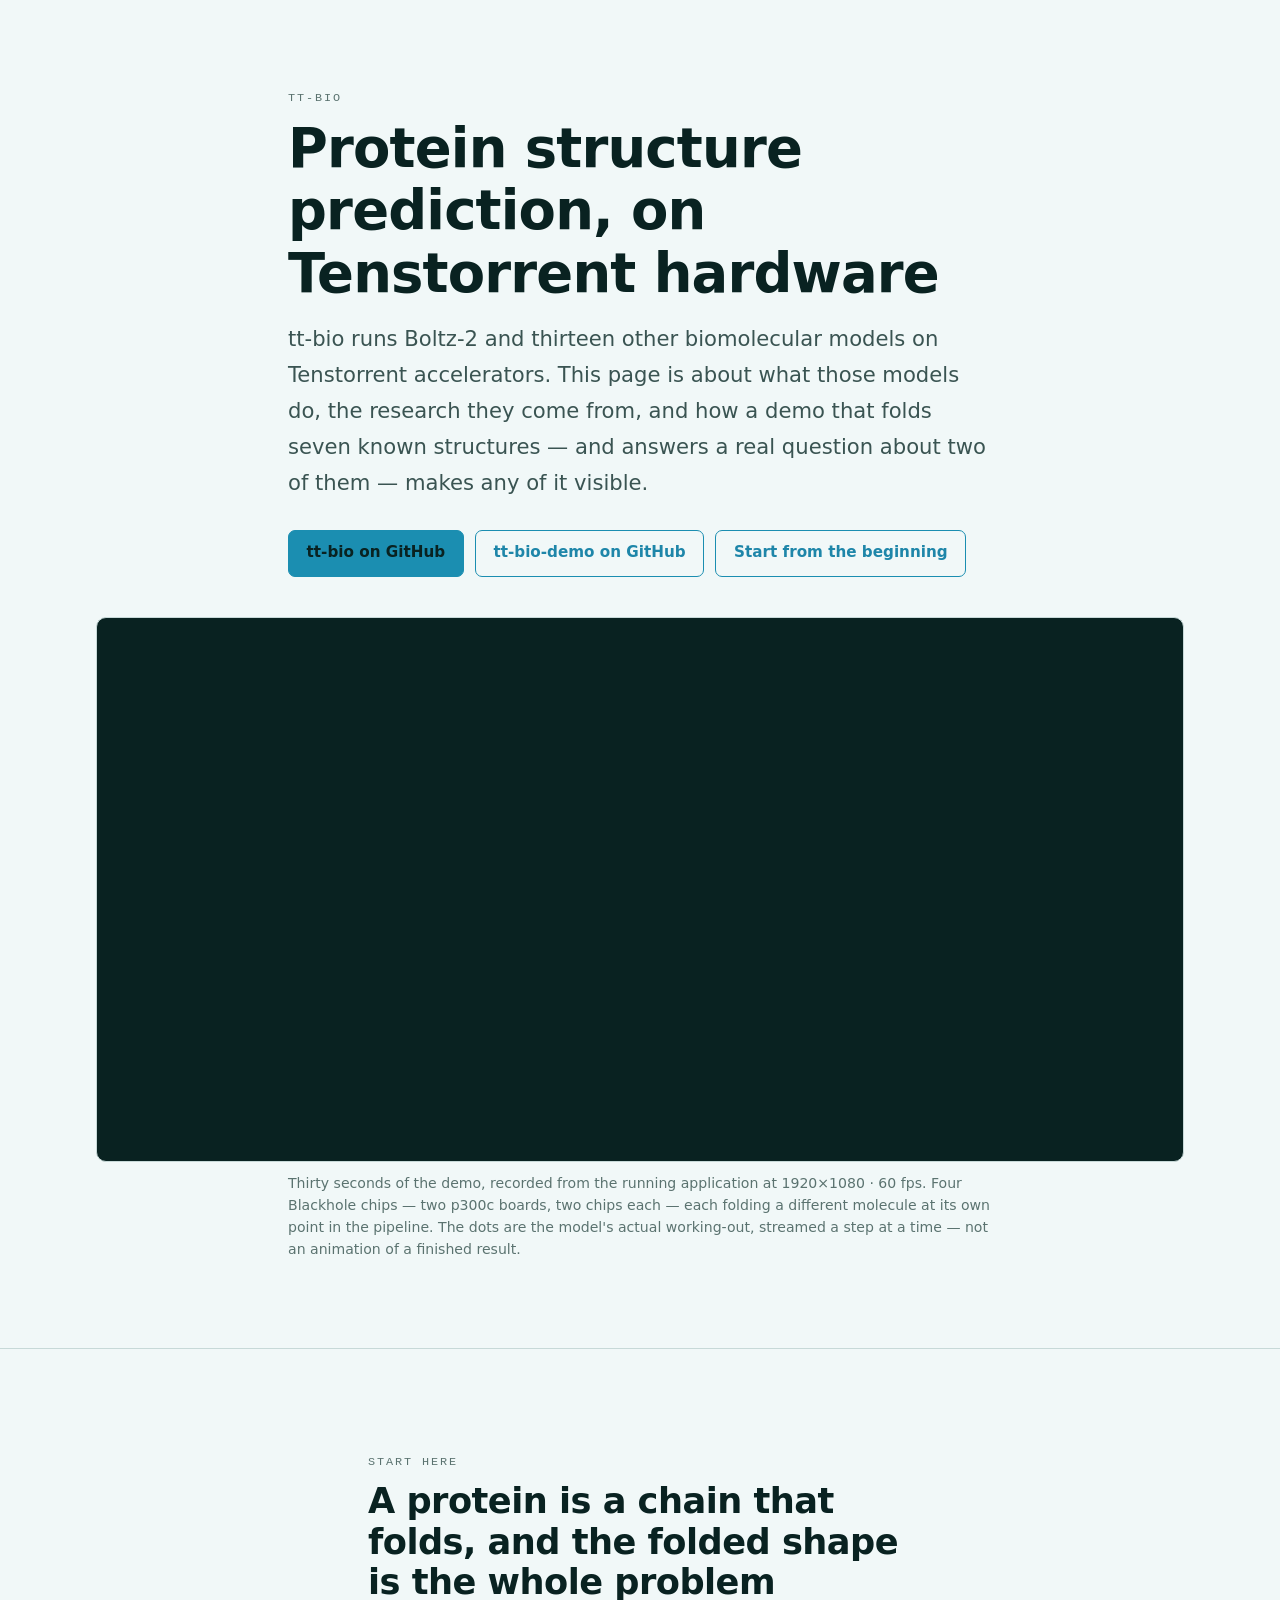
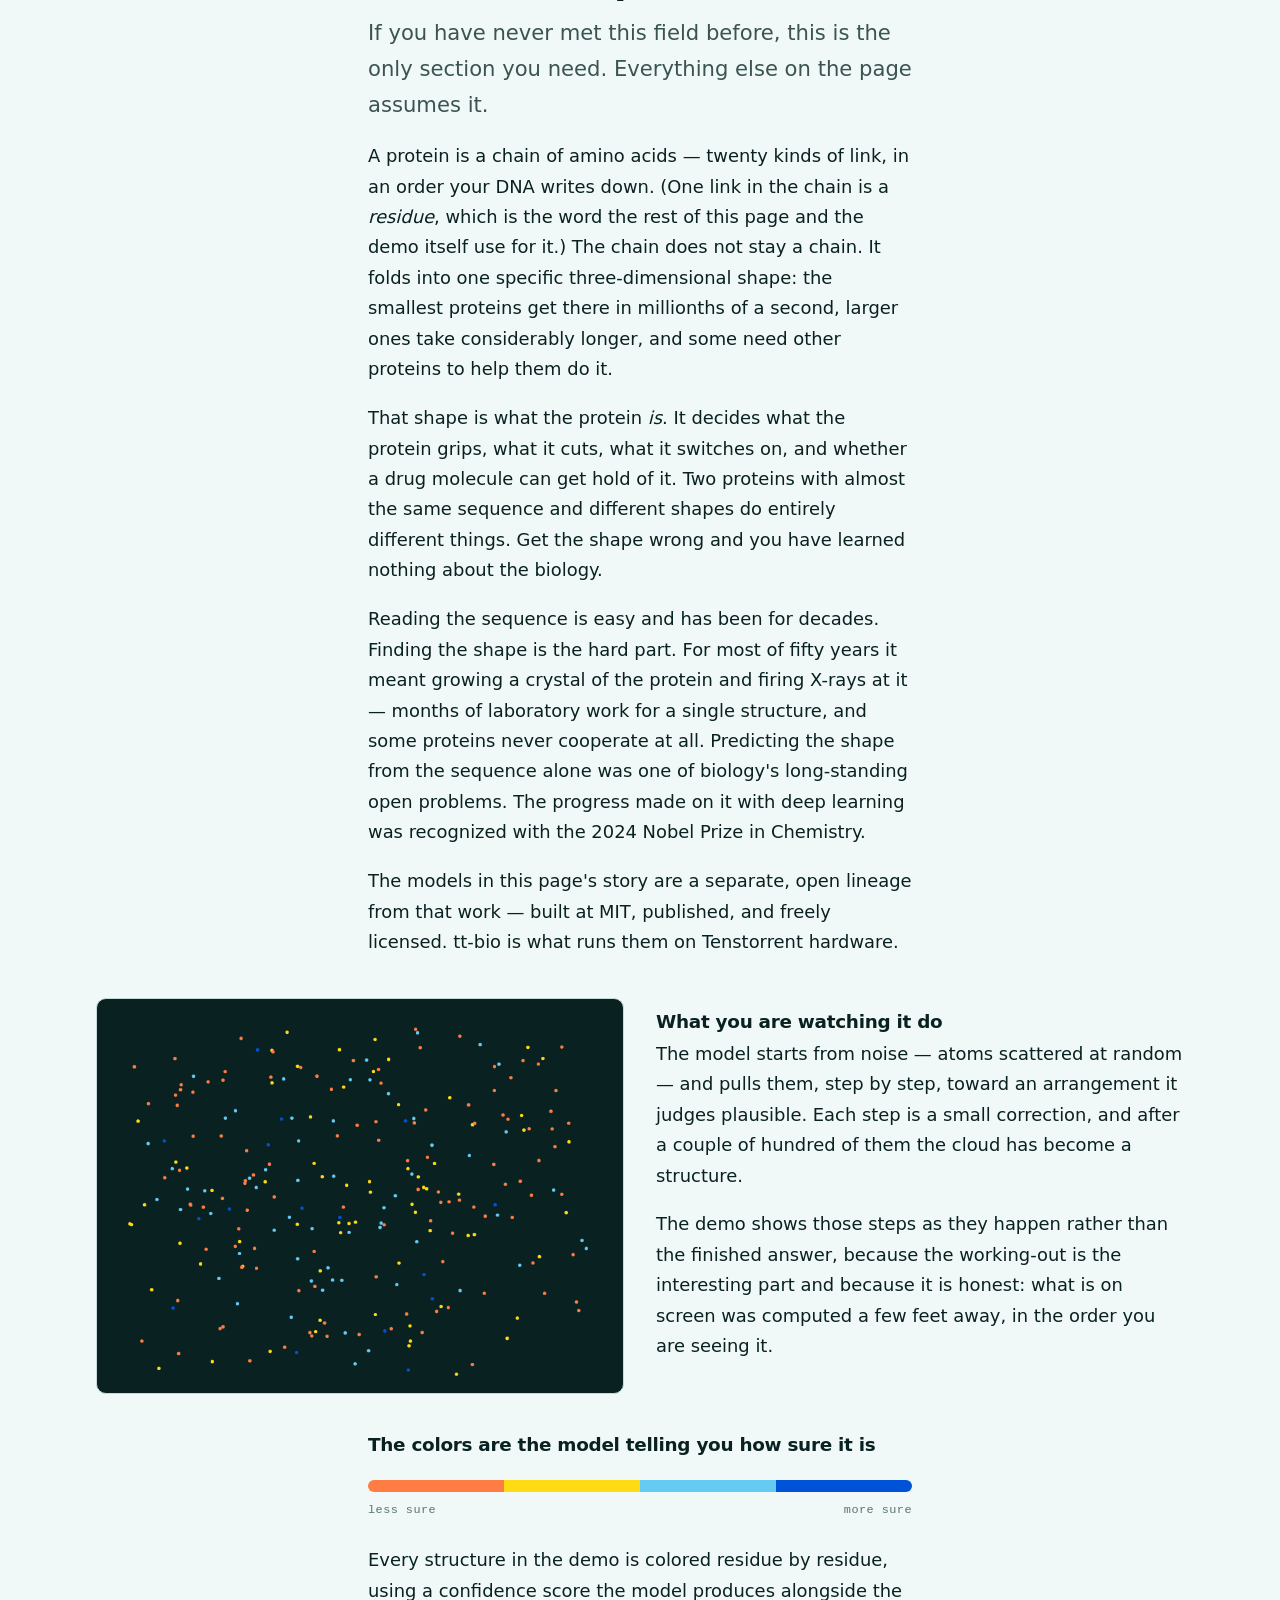
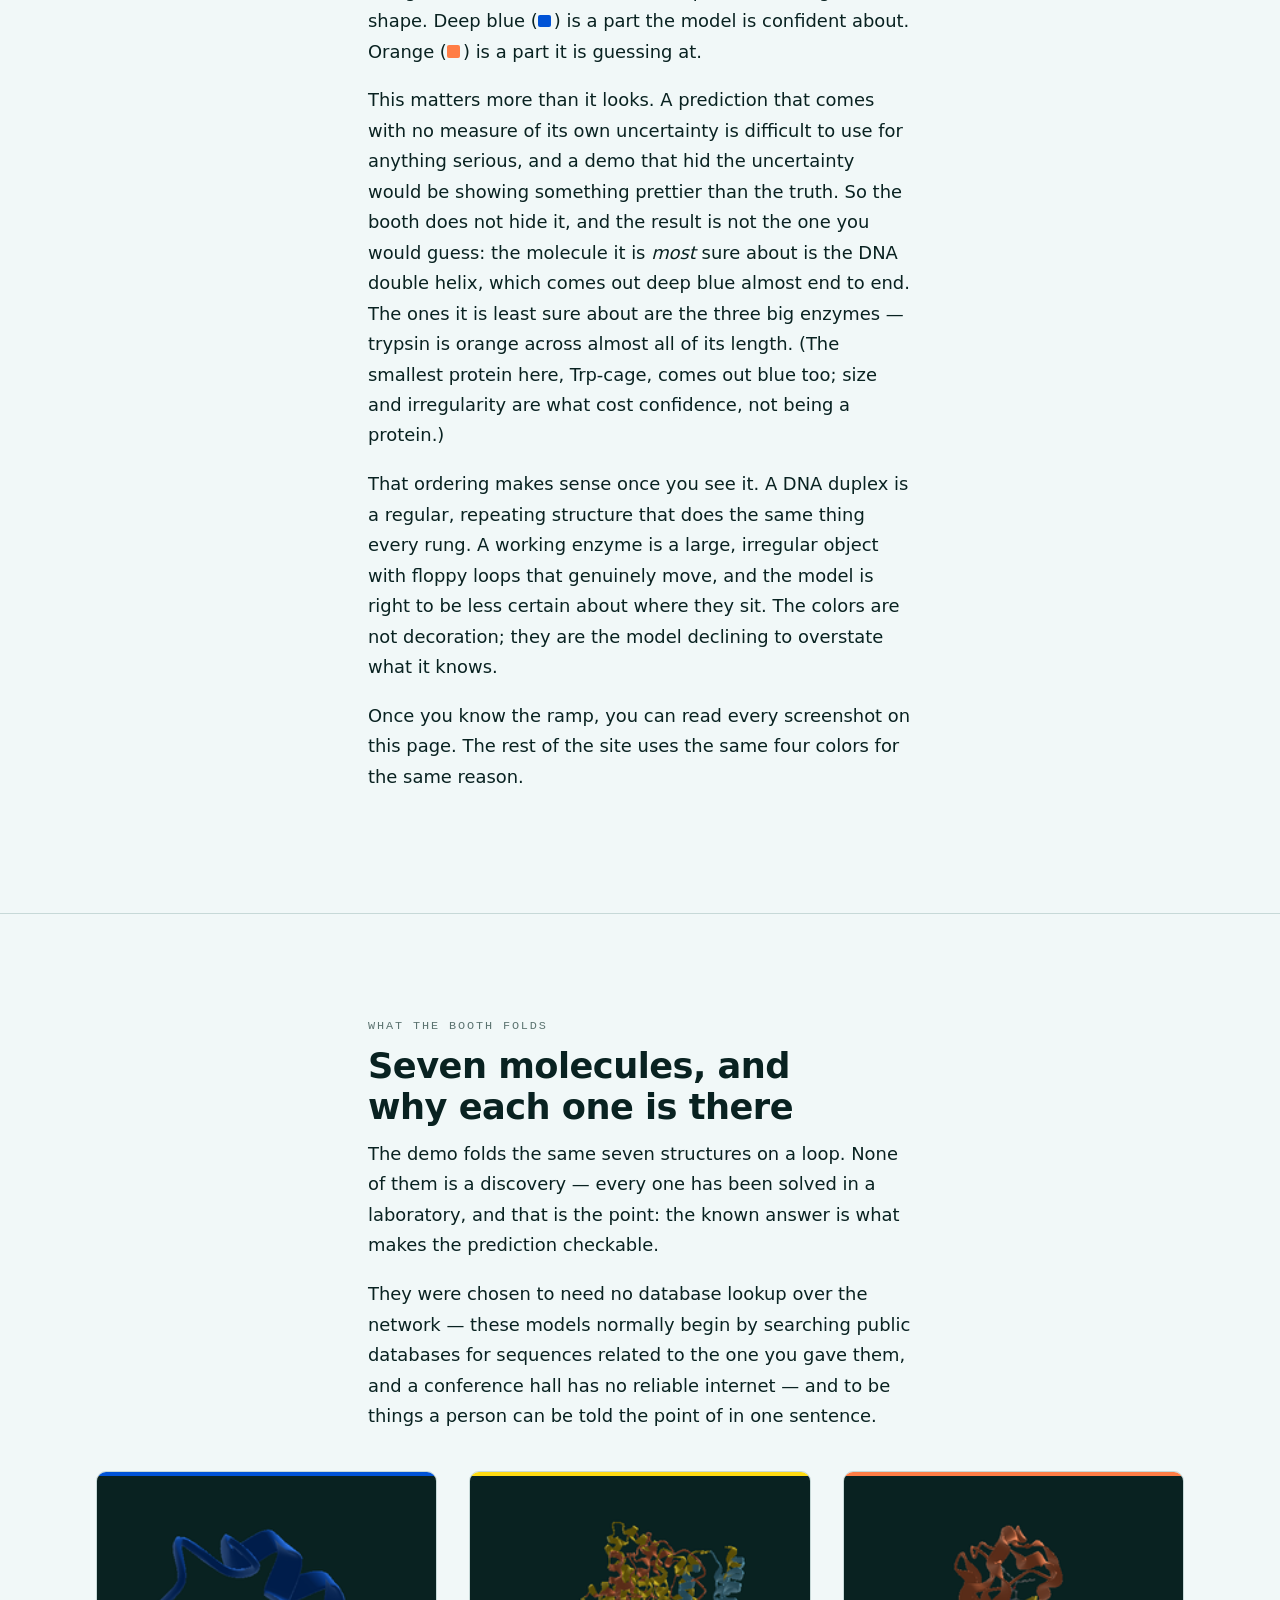
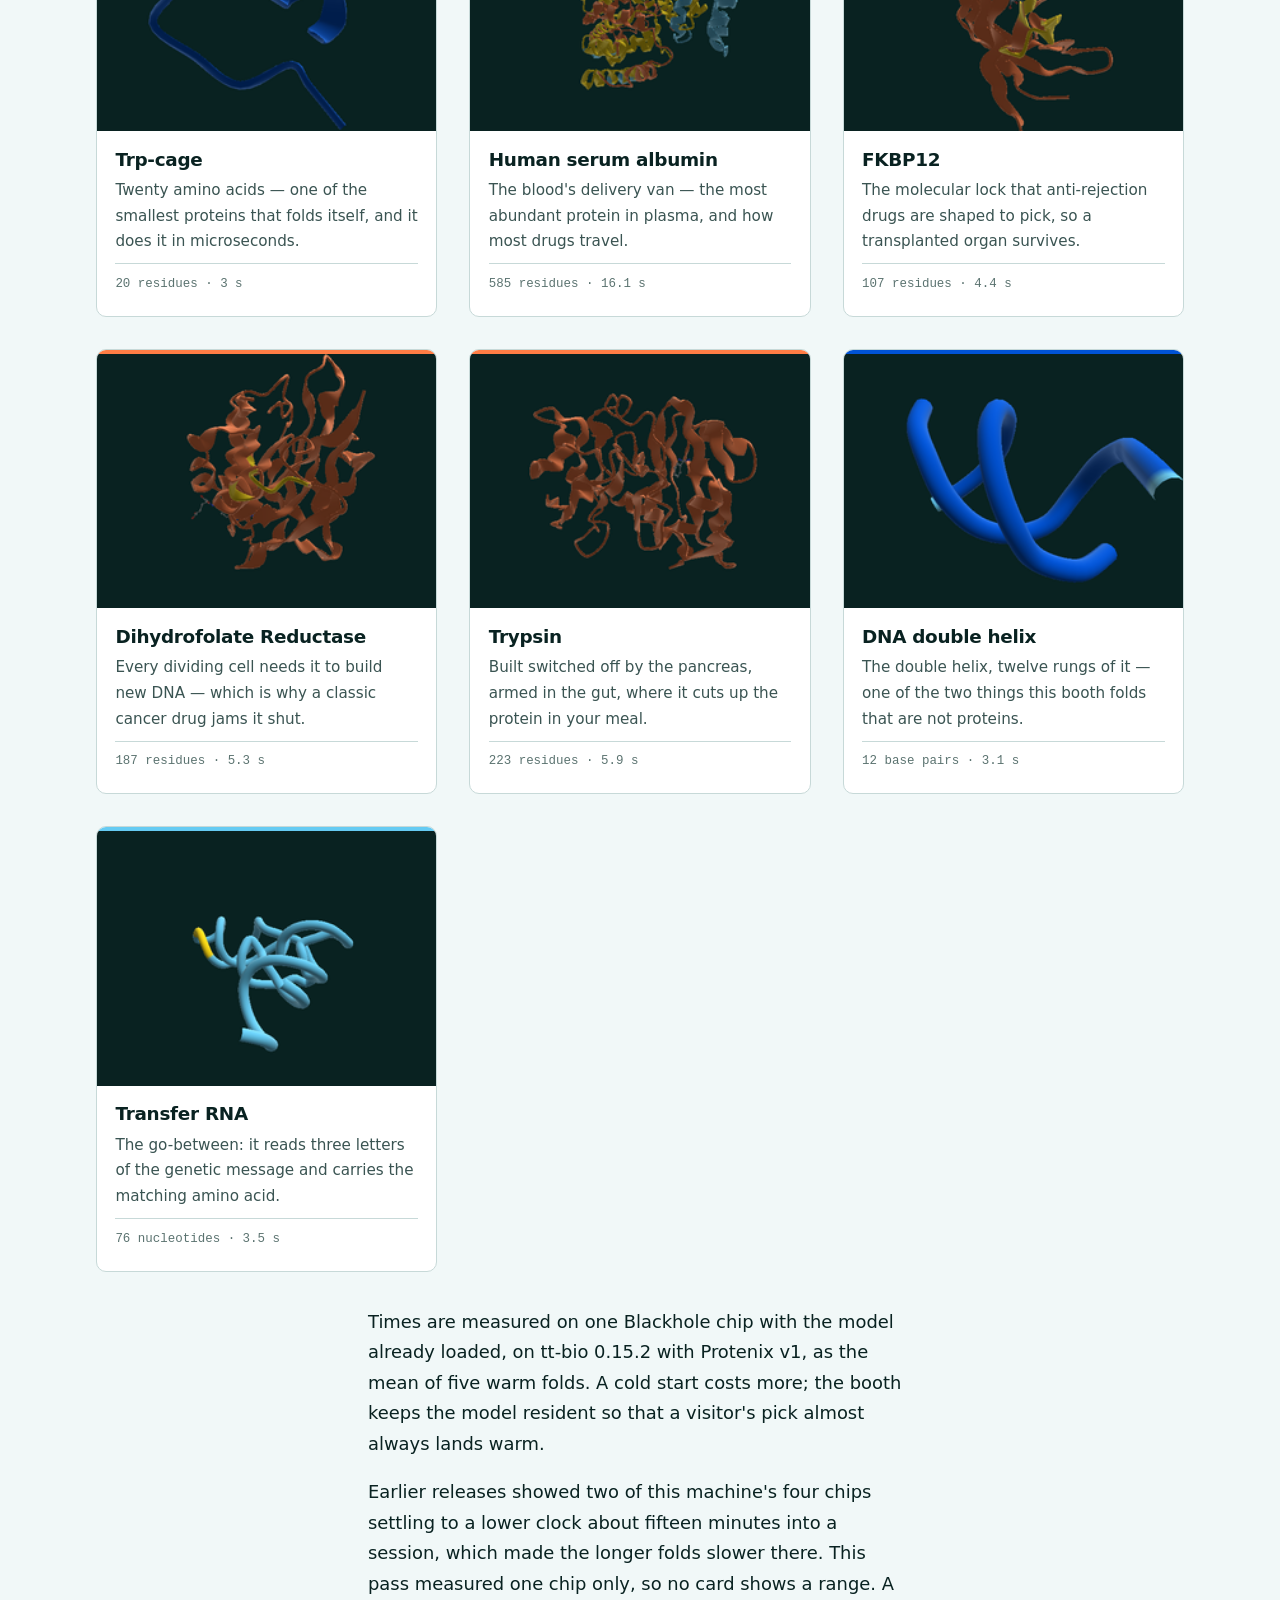
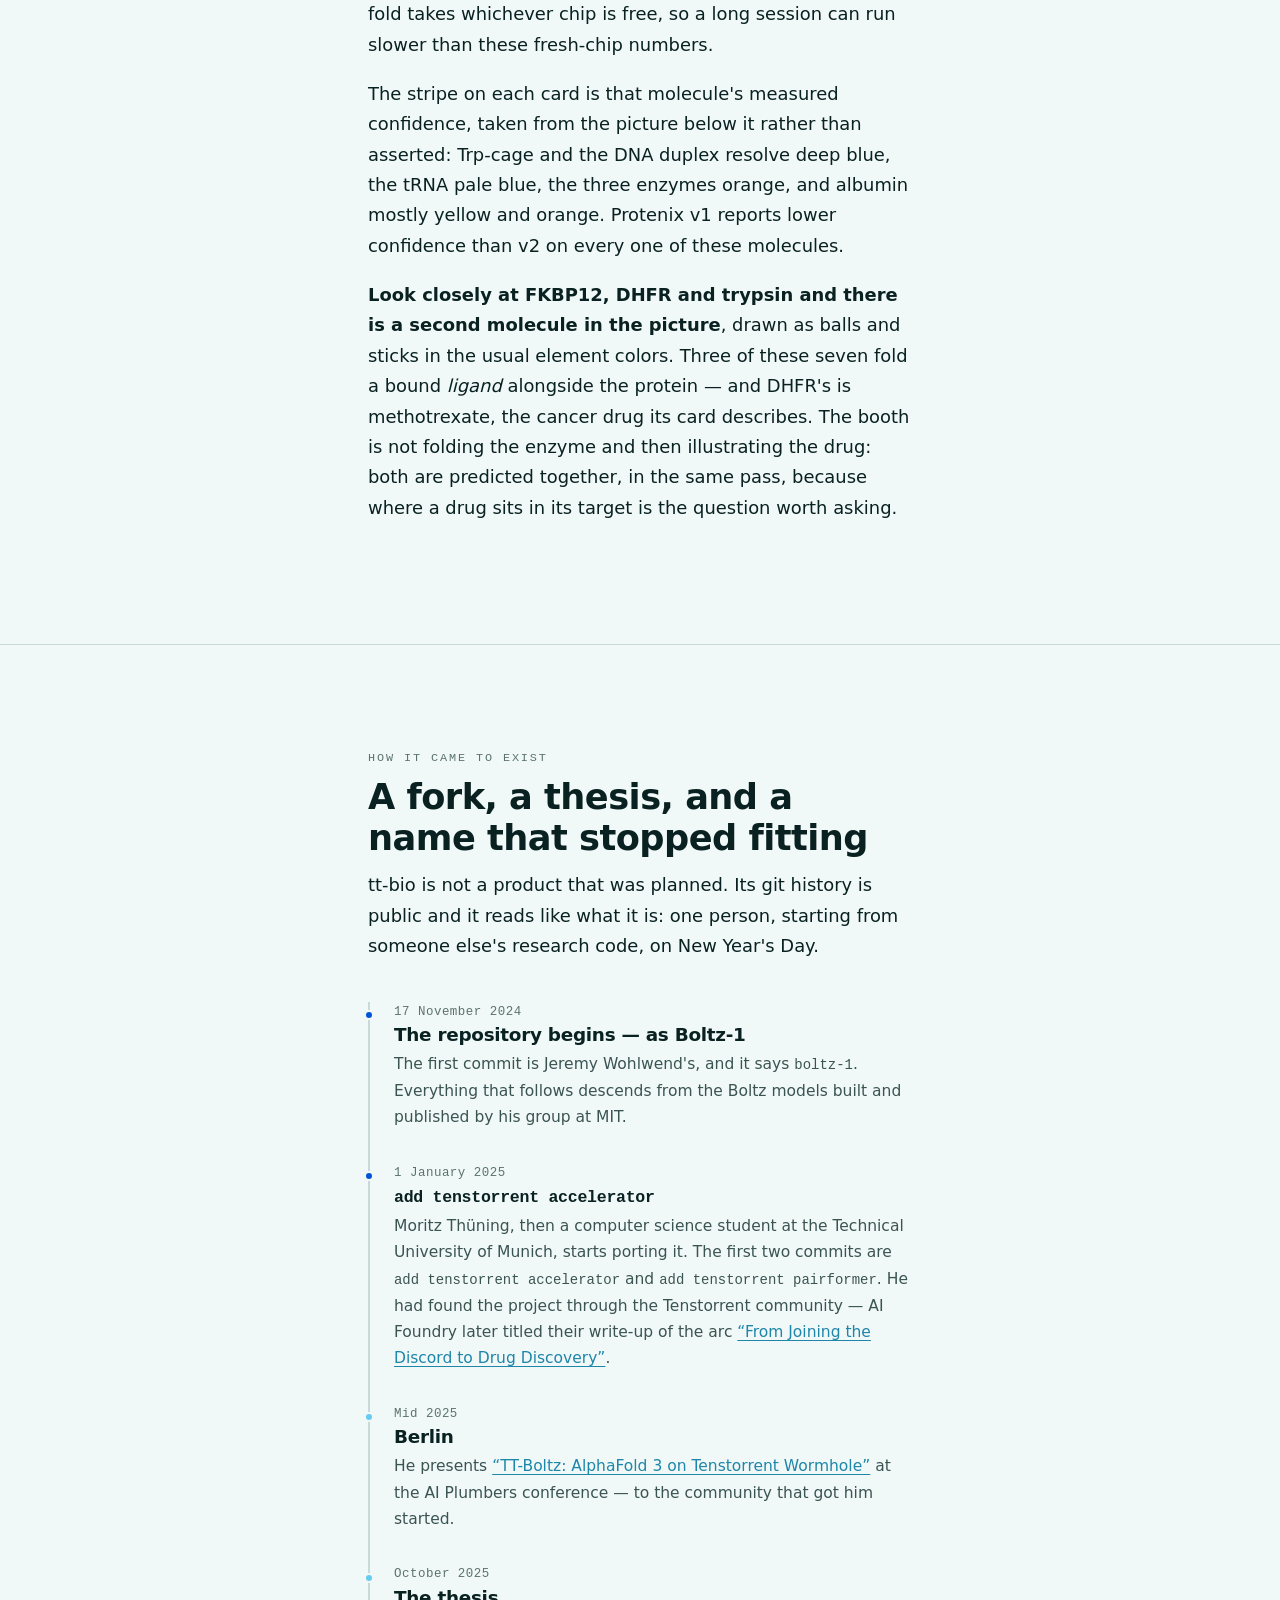
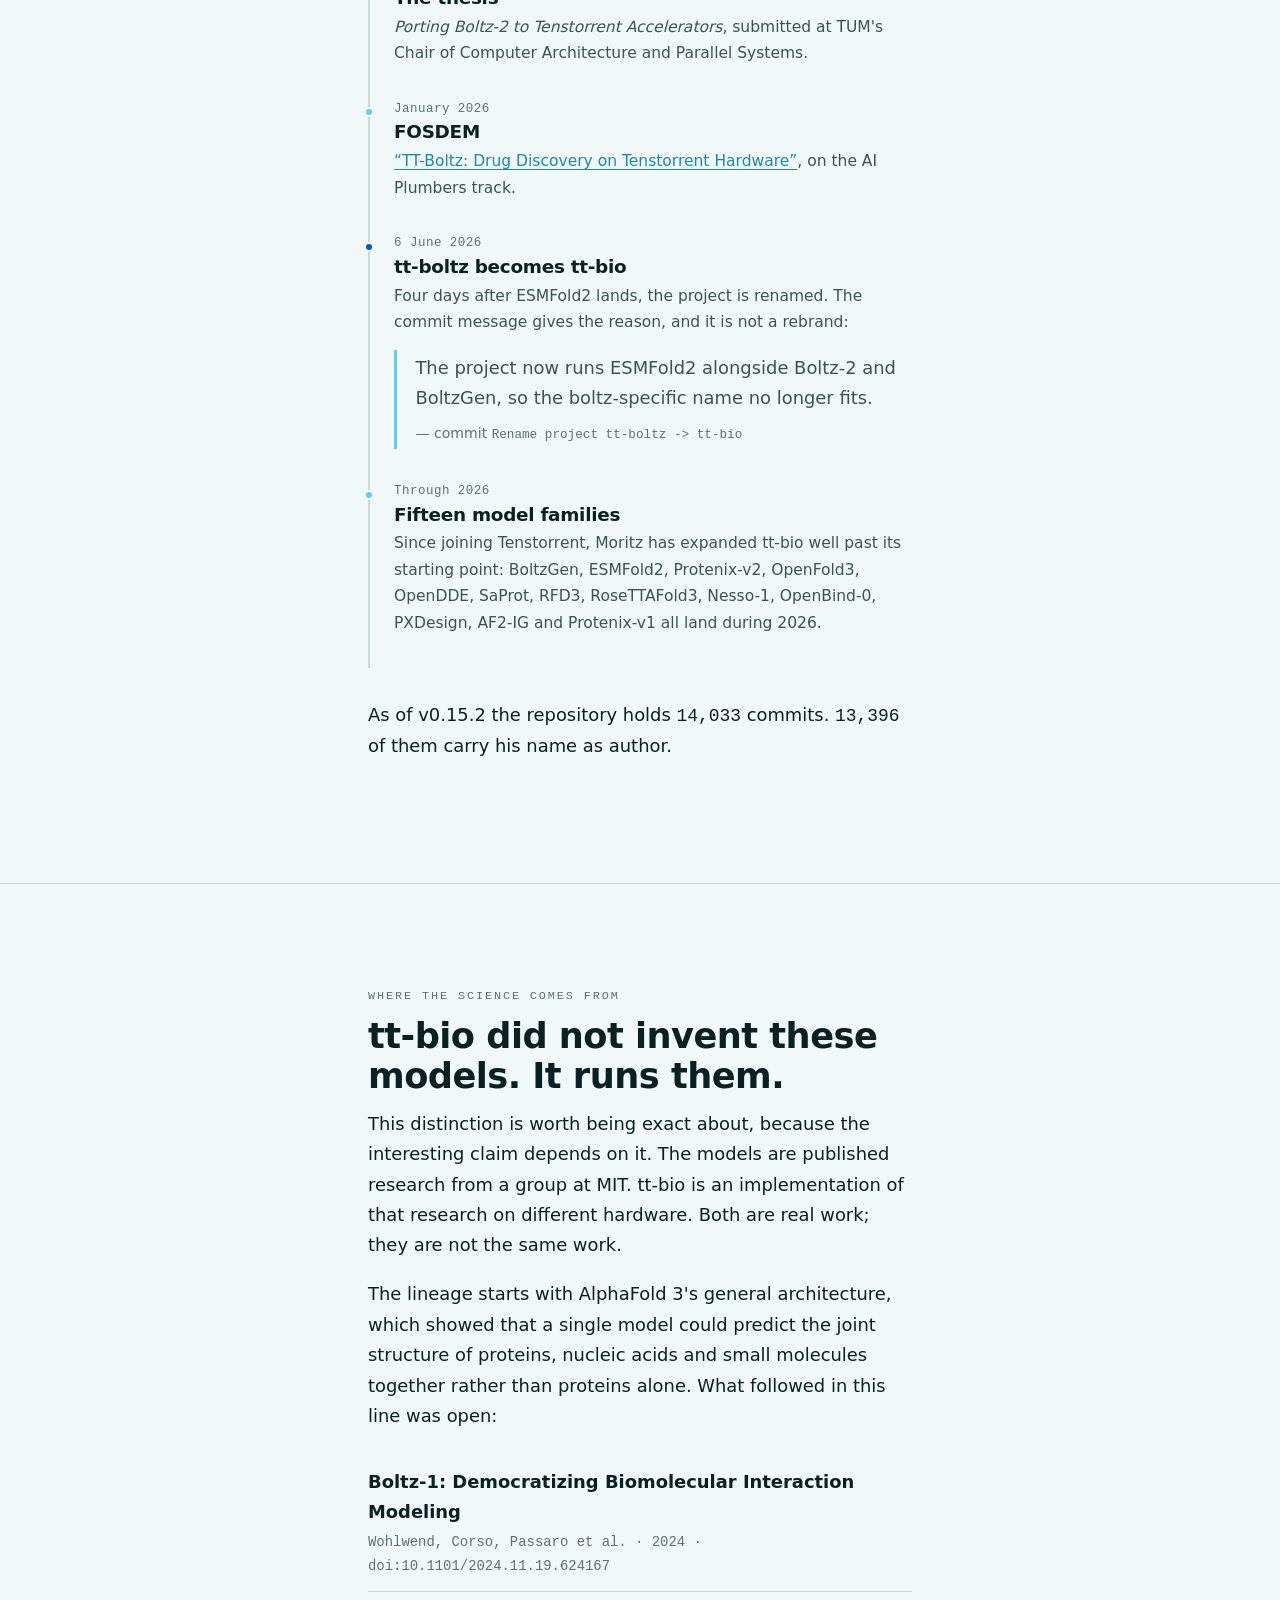
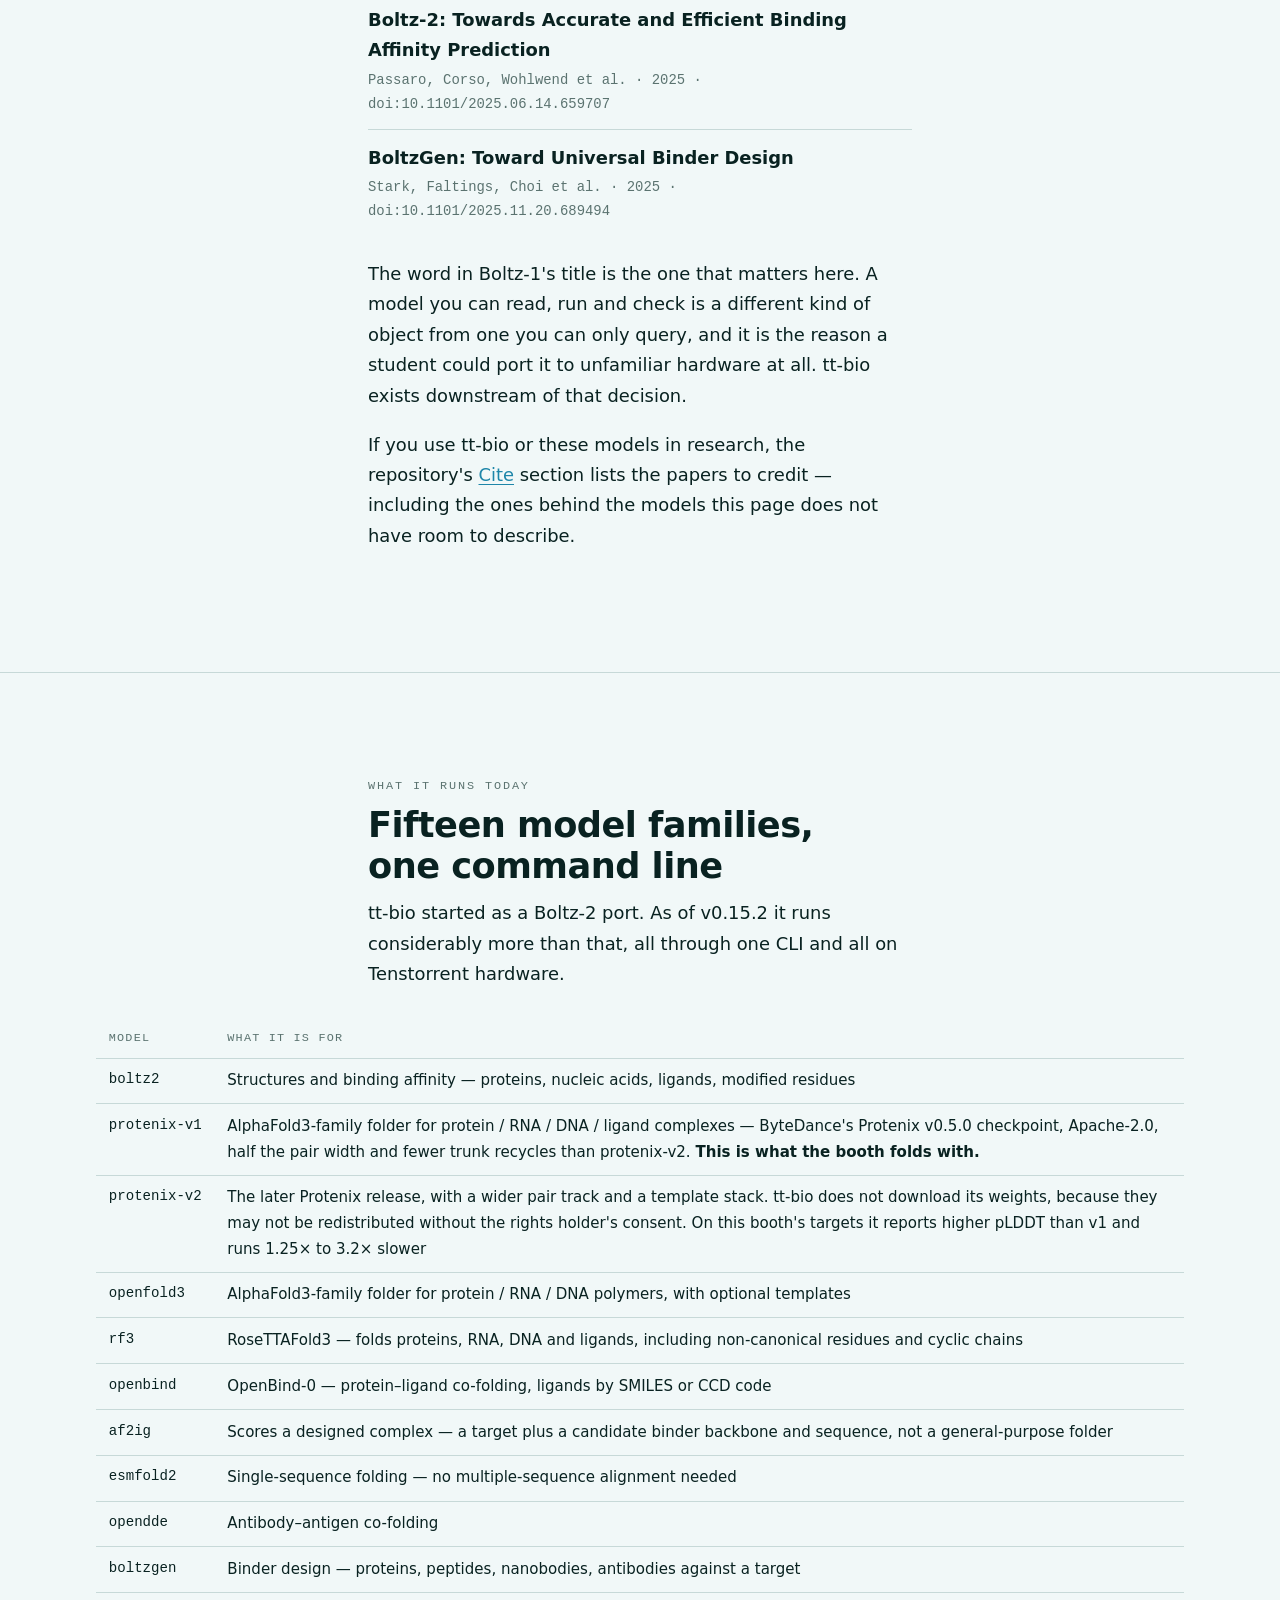
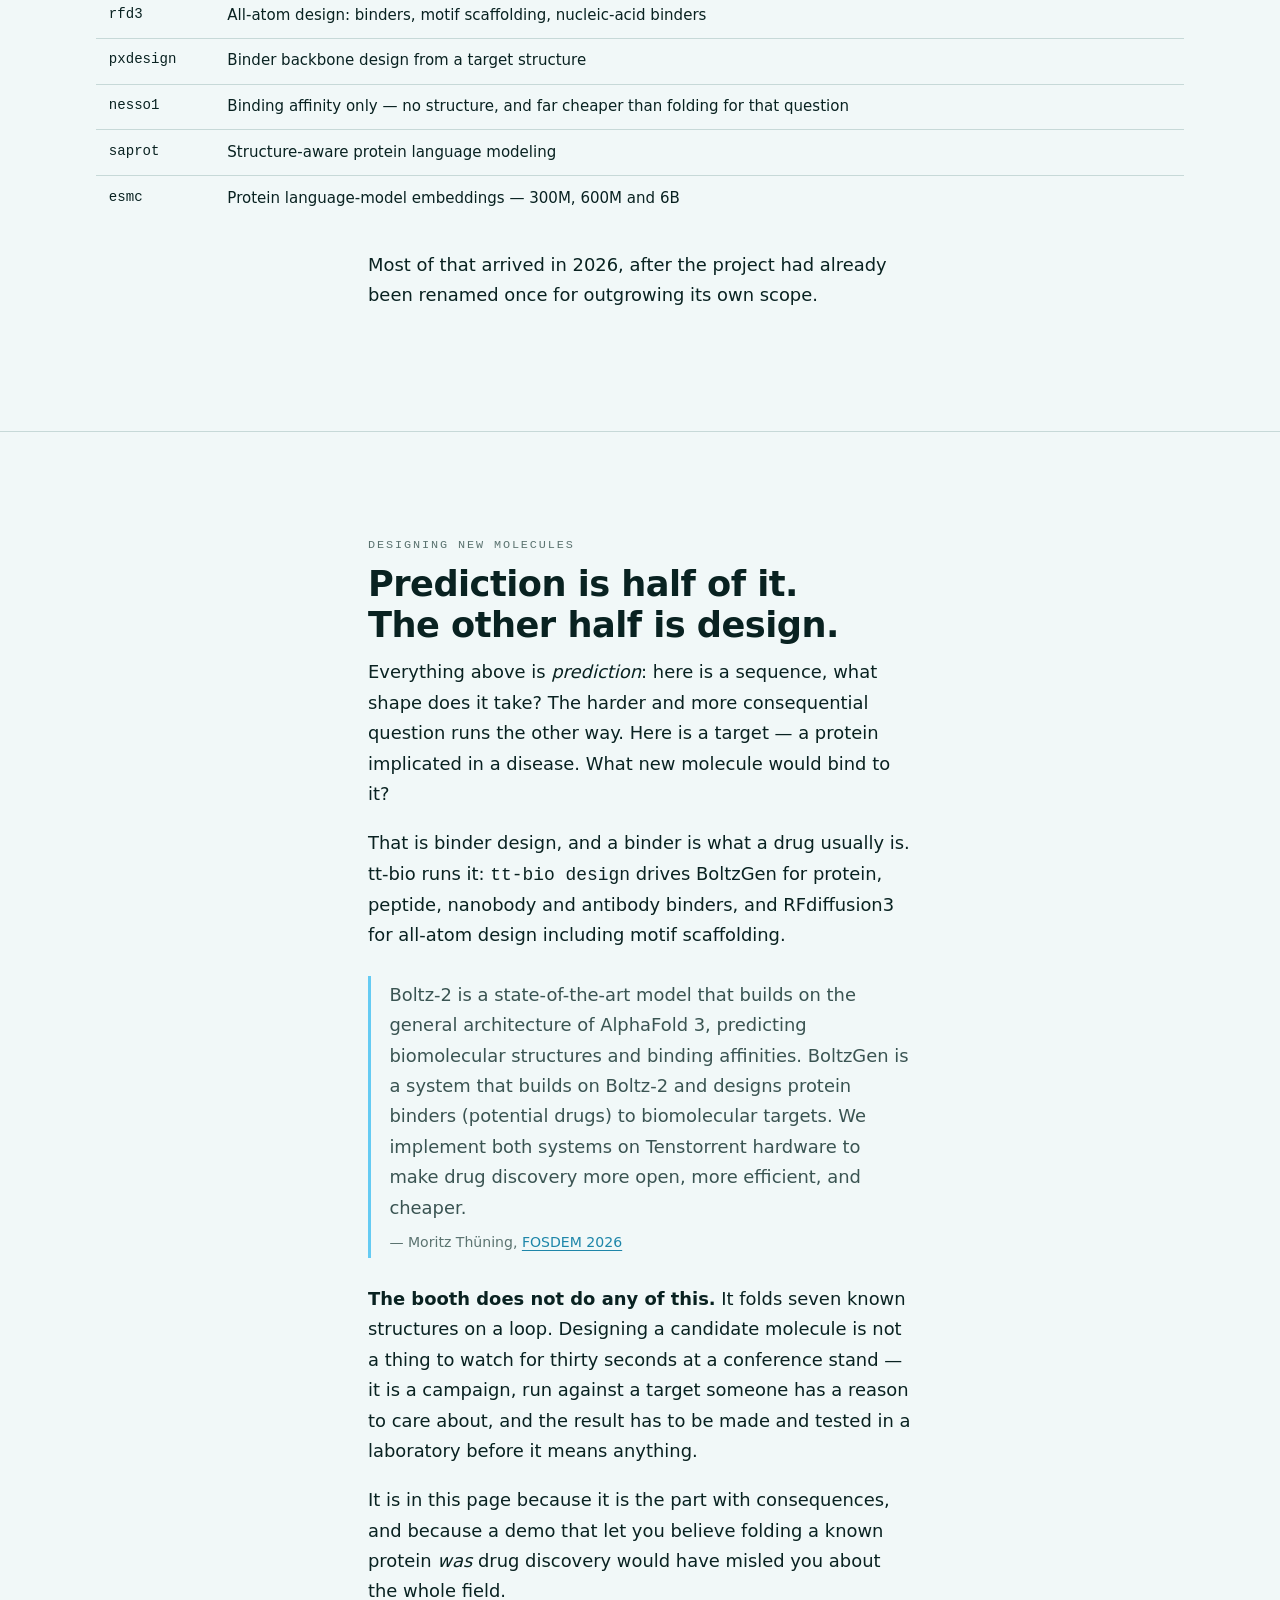
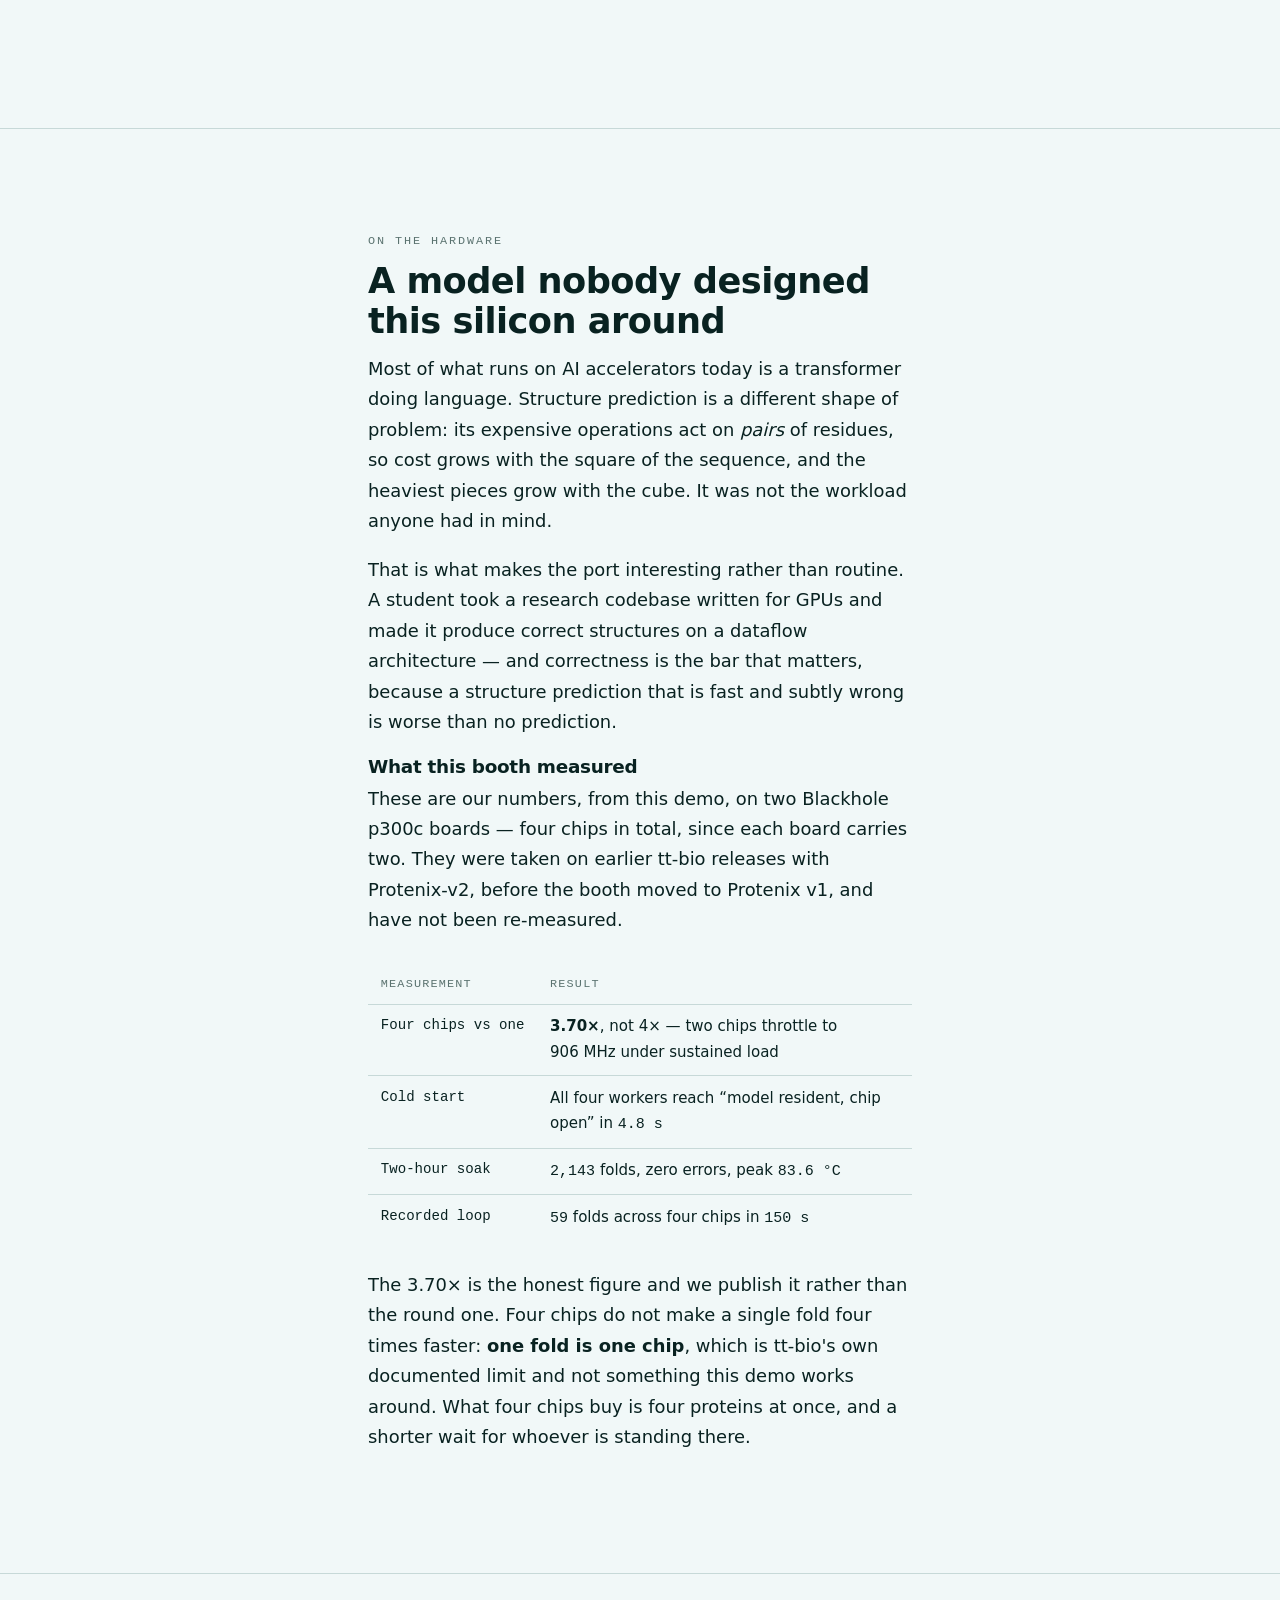
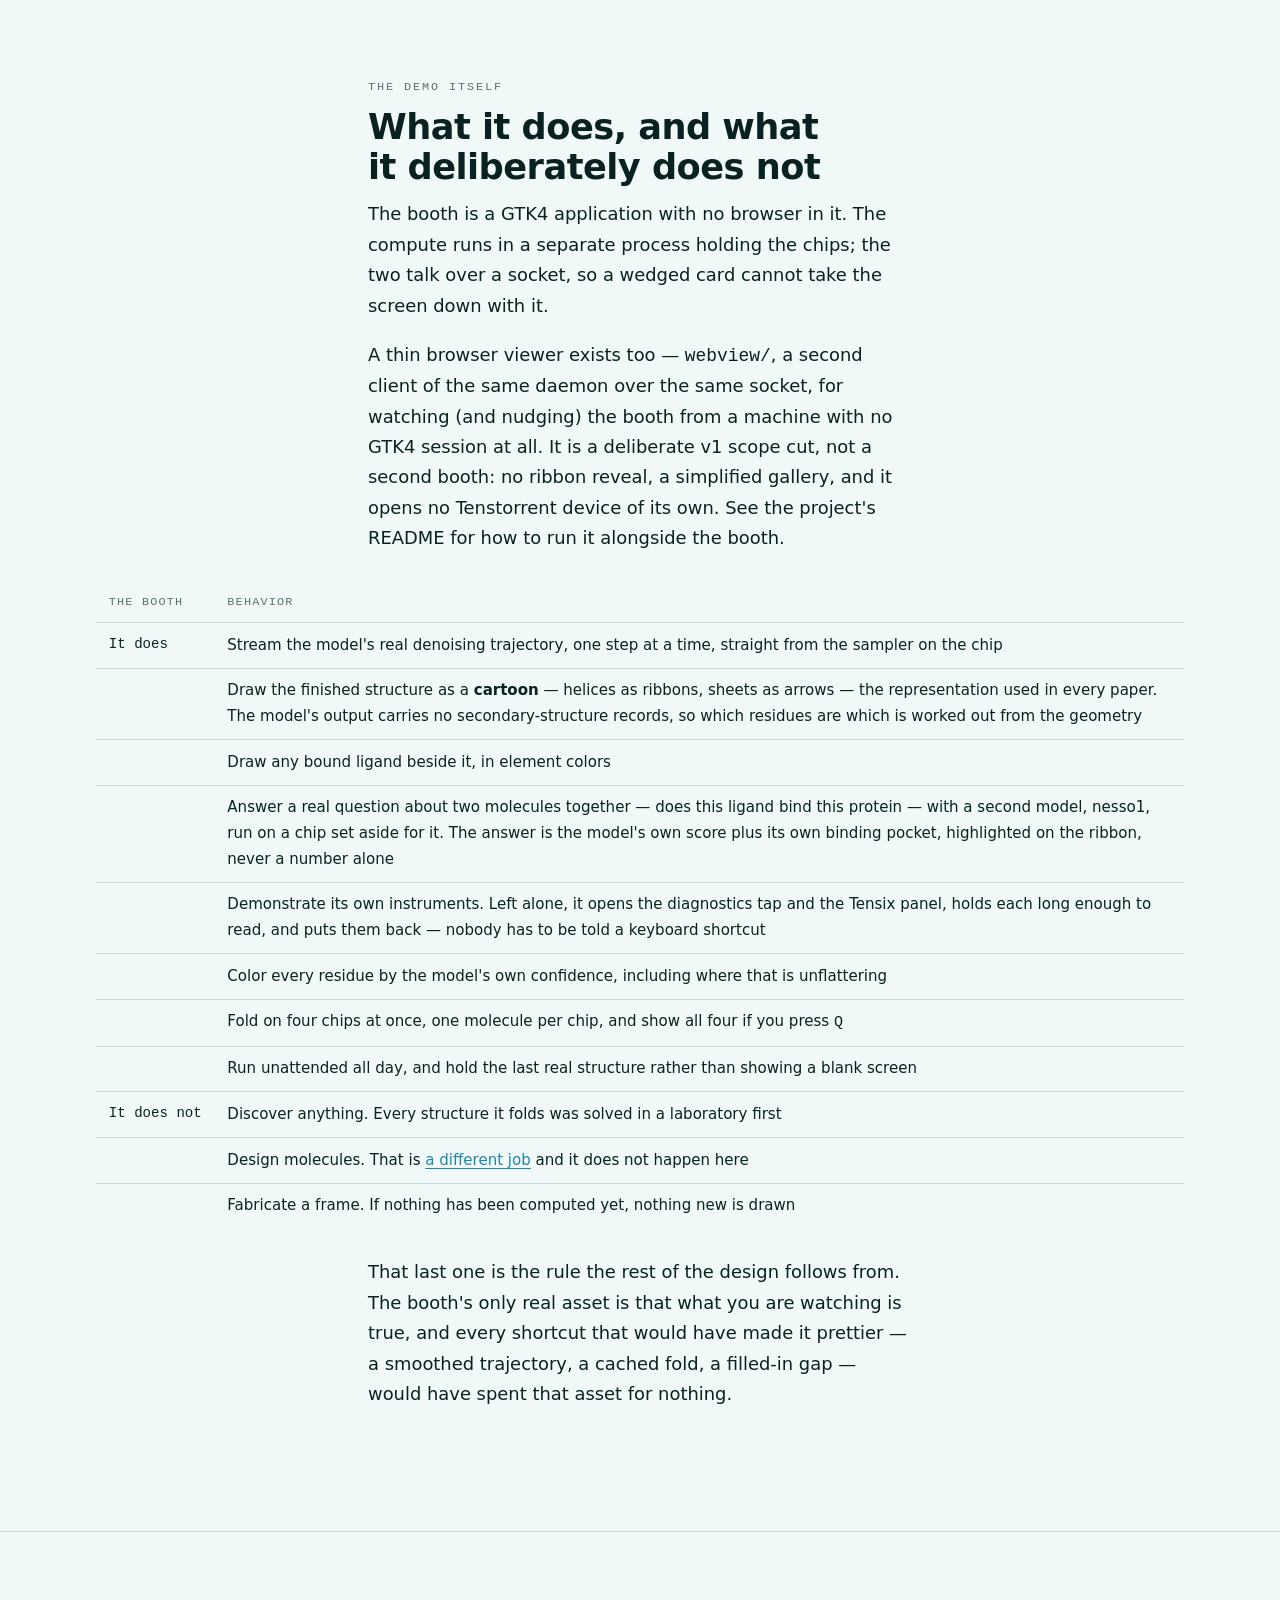
==== commit 0c9e71a4: "docs: README, site and handout carry protenix-v1 measurements and sizes" ====
--- a/docs/index.html
+++ b/docs/index.html
@@ -4,7 +4,7 @@
 <meta charset="UTF-8">
 <meta name="viewport" content="width=device-width, initial-scale=1">
 <title>tt-bio — protein structure prediction on Tenstorrent hardware</title>
-<meta name="description" content="tt-bio runs Boltz-2, BoltzGen, ESMFold2, Protenix-v2 and OpenFold3 on Tenstorrent accelerators. What it is, the research it stands on, and how it came to exist.">
+<meta name="description" content="tt-bio runs Boltz-2, BoltzGen, ESMFold2, Protenix and OpenFold3 on Tenstorrent accelerators. What it is, the research it stands on, and how it came to exist.">
 
 <meta property="og:type" content="website">
 <meta property="og:site_name" content="tt-bio">
@@ -512,17 +512,17 @@
         <div class="card-body">
           <h3>Trp-cage</h3>
           <p>Twenty amino acids &mdash; one of the smallest proteins that folds itself, and it does it in microseconds.</p>
-          <p class="meta">20 residues &middot; 4.5 s</p>
+          <p class="meta">20 residues &middot; 3 s</p>
         </div>
       </article>
 
       <article class="card">
-        <div class="card-stripe" style="background:var(--c-high)"></div>
-        <img src="thumbnails/hsa.png" alt="Human serum albumin, folded, colored by confidence.">
+        <div class="card-stripe" style="background:var(--c-mid)"></div>
+        <img src="thumbnails/hsa.png" alt="Human serum albumin, folded, colored by confidence &mdash; mostly yellow and orange.">
         <div class="card-body">
           <h3>Human serum albumin</h3>
           <p>The blood's delivery van — the most abundant protein in plasma, and how most drugs travel.</p>
-          <p class="meta">585 residues &middot; 84.4 s</p>
+          <p class="meta">585 residues &middot; 16.1 s</p>
         </div>
       </article>
 
@@ -532,7 +532,7 @@
         <div class="card-body">
           <h3>FKBP12</h3>
           <p>The molecular lock that anti-rejection drugs are shaped to pick, so a transplanted organ survives.</p>
-          <p class="meta">107 residues &middot; 9.3 s</p>
+          <p class="meta">107 residues &middot; 4.4 s</p>
         </div>
       </article>
 
@@ -542,7 +542,7 @@
         <div class="card-body">
           <h3>Dihydrofolate Reductase</h3>
           <p>Every dividing cell needs it to build new DNA &mdash; which is why a classic cancer drug jams it shut.</p>
-          <p class="meta">187 residues &middot; 13.8 s</p>
+          <p class="meta">187 residues &middot; 5.3 s</p>
         </div>
       </article>
 
@@ -552,7 +552,7 @@
         <div class="card-body">
           <h3>Trypsin</h3>
           <p>Built switched off by the pancreas, armed in the gut, where it cuts up the protein in your meal.</p>
-          <p class="meta">223 residues &middot; 17.4 s</p>
+          <p class="meta">223 residues &middot; 5.9 s</p>
         </div>
       </article>
 
@@ -562,41 +562,41 @@
         <div class="card-body">
           <h3>DNA double helix</h3>
           <p>The double helix, twelve rungs of it &mdash; one of the two things this booth folds that are not proteins.</p>
-          <p class="meta">12 base pairs &middot; 4.8 s</p>
+          <p class="meta">12 base pairs &middot; 3.1 s</p>
         </div>
       </article>
 
       <article class="card">
-        <div class="card-stripe" style="background:var(--c-certain)"></div>
-        <img src="thumbnails/trna.png" alt="Yeast tRNA-Phe, folded, colored by confidence — blue throughout, the chain doubling back on itself.">
+        <div class="card-stripe" style="background:var(--c-high)"></div>
+        <img src="thumbnails/trna.png" alt="Yeast tRNA-Phe, folded, colored by confidence — pale blue with a yellow stretch, a compact tangle.">
         <div class="card-body">
           <h3>Transfer RNA</h3>
           <p>The go-between: it reads three letters of the genetic message and carries the matching amino acid.</p>
-          <p class="meta">76 nucleotides &middot; 6.7 s</p>
+          <p class="meta">76 nucleotides &middot; 3.5 s</p>
         </div>
       </article>
     </div>
 
     <div class="col" style="margin-top:2.2rem">
       <p>
-        Times are measured on a Blackhole chip with the model already
-        loaded. A cold start costs more; the booth keeps the model resident so
+        Times are measured on one Blackhole chip with the model already
+        loaded, on tt-bio 0.15.2 with Protenix v1, as the mean of five warm
+        folds. A cold start costs more; the booth keeps the model resident so
         that a visitor's pick almost always lands warm.
       </p>
       <p>
-        The three longest targets show a <em>range</em>, and the reason is
-        specific to this machine: two of its four chips settle to a lower
-        clock about fifteen minutes into a session &mdash; they run a few
-        degrees hotter at idle too, so it is where they sit in the chassis
-        rather than anything about the work. A fold takes whichever chip is
-        free, so the card promises the band. The short targets finish before a
-        chip has time to warm up and are unaffected.
+        Earlier releases showed two of this machine's four chips settling to a
+        lower clock about fifteen minutes into a session, which made the longer
+        folds slower there. This pass measured one chip only, so no card shows
+        a range. A fold takes whichever chip is free, so a long session can
+        run slower than these fresh-chip numbers.
       </p>
       <p>
         The stripe on each card is that molecule's measured confidence, taken
-        from the picture below it rather than asserted: Trp-cage, the DNA duplex
-        and the tRNA resolve deep blue, and the three enzymes are substantially
-        orange.
+        from the picture below it rather than asserted: Trp-cage and the DNA duplex
+        resolve deep blue, the tRNA pale blue, the three enzymes orange, and
+        albumin mostly yellow and orange. Protenix v1 reports lower
+        confidence than v2 on every one of these molecules.
       </p>
 
       <p>
@@ -710,8 +710,8 @@
       </div>
 
       <p style="margin-top:2rem">
-        As of v0.12.0 the repository holds <span class="num">12,998</span> commits.
-        <span class="num">12,361</span> of them are his.
+        As of v0.15.2 the repository holds <span class="num">14,033</span> commits.
+        <span class="num">13,396</span> of them carry his name as author.
       </p>
     </div>
   </div>
@@ -775,7 +775,7 @@
       <span class="eyebrow">What it runs today</span>
       <h2>Fifteen model families, one command line</h2>
       <p>
-        tt-bio started as a Boltz-2 port. As of v0.12.0 it runs considerably
+        tt-bio started as a Boltz-2 port. As of v0.15.2 it runs considerably
         more than that, all through one CLI and all on Tenstorrent hardware.
       </p>
     </div>
@@ -787,8 +787,8 @@
         </thead>
         <tbody>
           <tr><td>boltz2</td><td>Structures and binding affinity &mdash; proteins, nucleic acids, ligands, modified residues</td></tr>
-          <tr><td>protenix-v2</td><td>AlphaFold3-family folder for protein / RNA / DNA / ligand complexes. <strong>This is what the booth folds with.</strong></td></tr>
-          <tr><td>protenix-v1</td><td>The cheaper sibling &mdash; ByteDance's own Protenix v0.5.0 checkpoint, half the pair width and fewer trunk recycles than protenix-v2</td></tr>
+          <tr><td>protenix-v1</td><td>AlphaFold3-family folder for protein / RNA / DNA / ligand complexes &mdash; ByteDance's Protenix v0.5.0 checkpoint, Apache-2.0, half the pair width and fewer trunk recycles than protenix-v2. <strong>This is what the booth folds with.</strong></td></tr>
+          <tr><td>protenix-v2</td><td>The later Protenix release, with a wider pair track and a template stack. tt-bio does not download its weights, because they may not be redistributed without the rights holder's consent. On this booth's targets it reports higher pLDDT than v1 and runs 1.25&times; to 3.2&times; slower</td></tr>
           <tr><td>openfold3</td><td>AlphaFold3-family folder for protein / RNA / DNA polymers, with optional templates</td></tr>
           <tr><td>rf3</td><td>RoseTTAFold3 &mdash; folds proteins, RNA, DNA and ligands, including non-canonical residues and cyclic chains</td></tr>
           <tr><td>openbind</td><td>OpenBind-0 &mdash; protein&ndash;ligand co-folding, ligands by SMILES or CCD code</td></tr>
@@ -886,7 +886,9 @@
 
     <p>
       These are our numbers, from this demo, on two Blackhole p300c boards
-      &mdash; four chips in total, since each board carries two.
+      &mdash; four chips in total, since each board carries two. They were
+      taken on earlier tt-bio releases with Protenix-v2, before the booth
+      moved to Protenix v1, and have not been re-measured.
     </p>
 
     <div class="table-scroll">
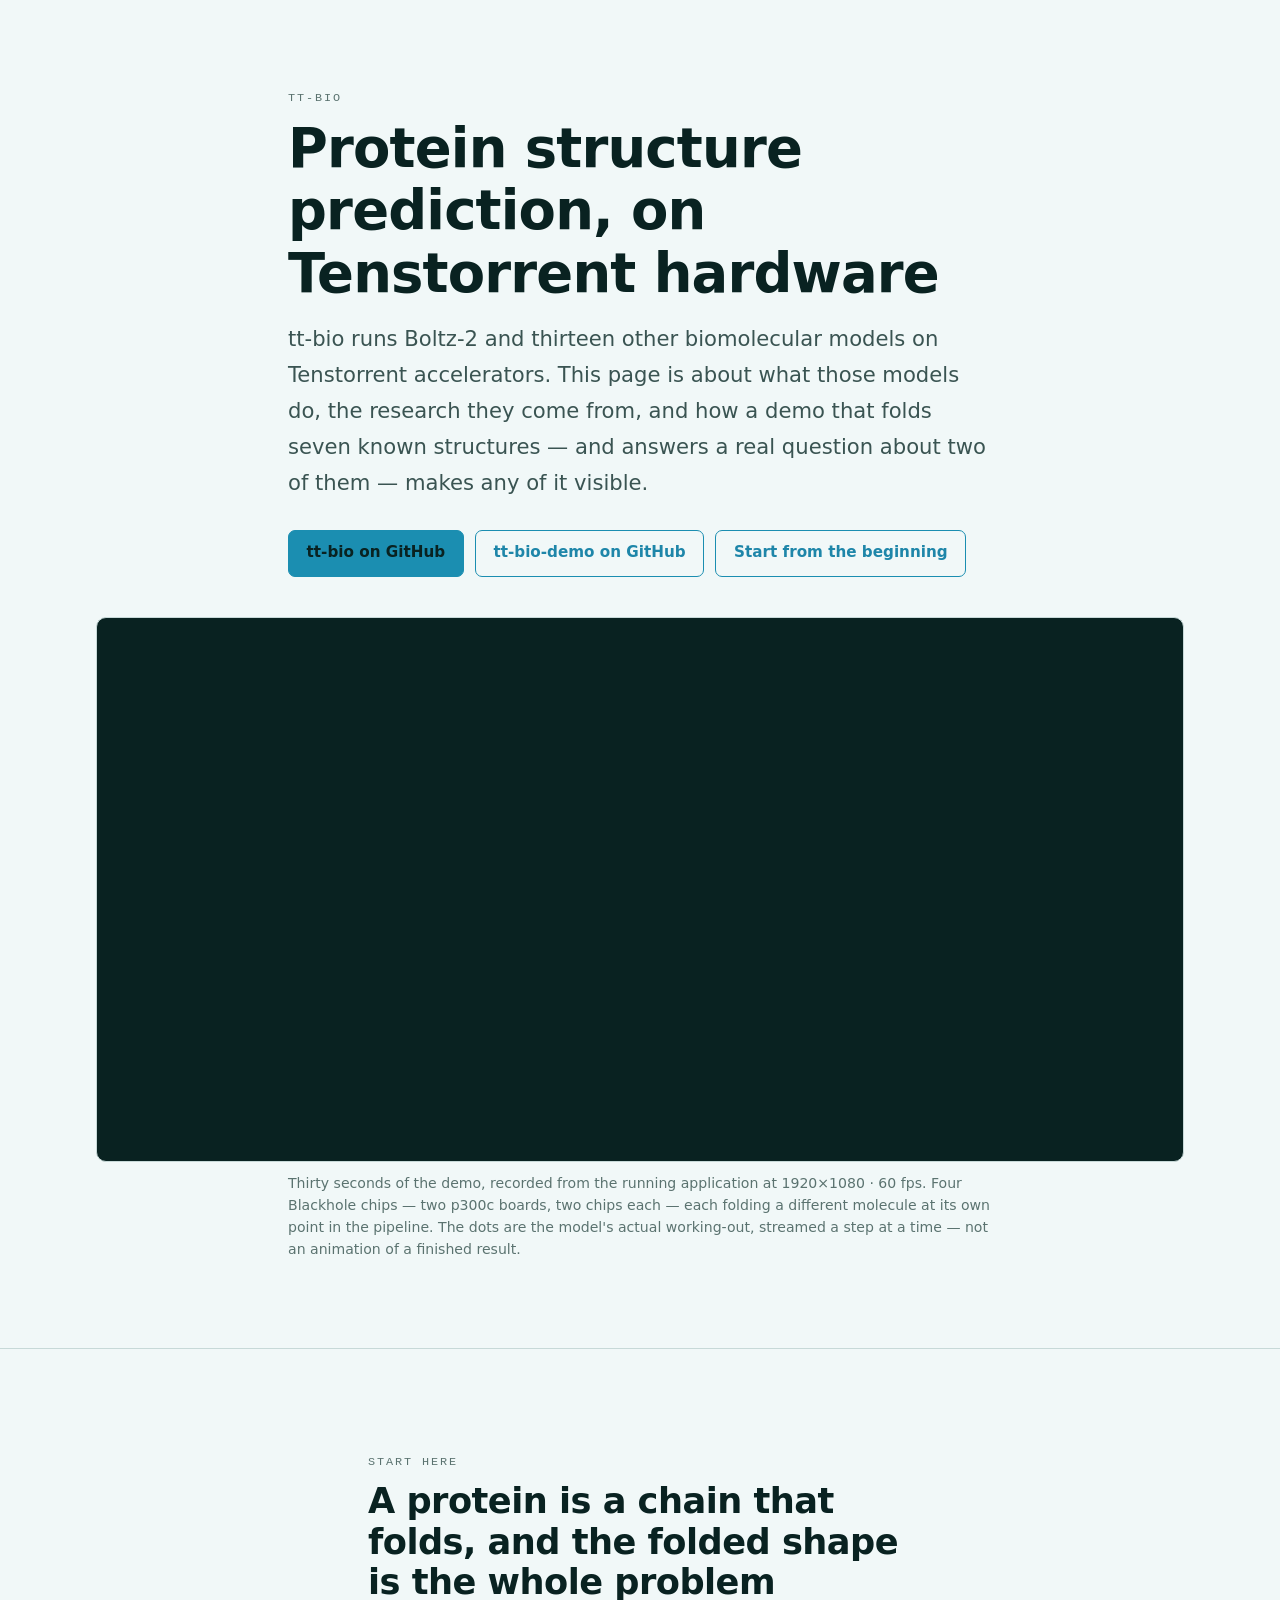
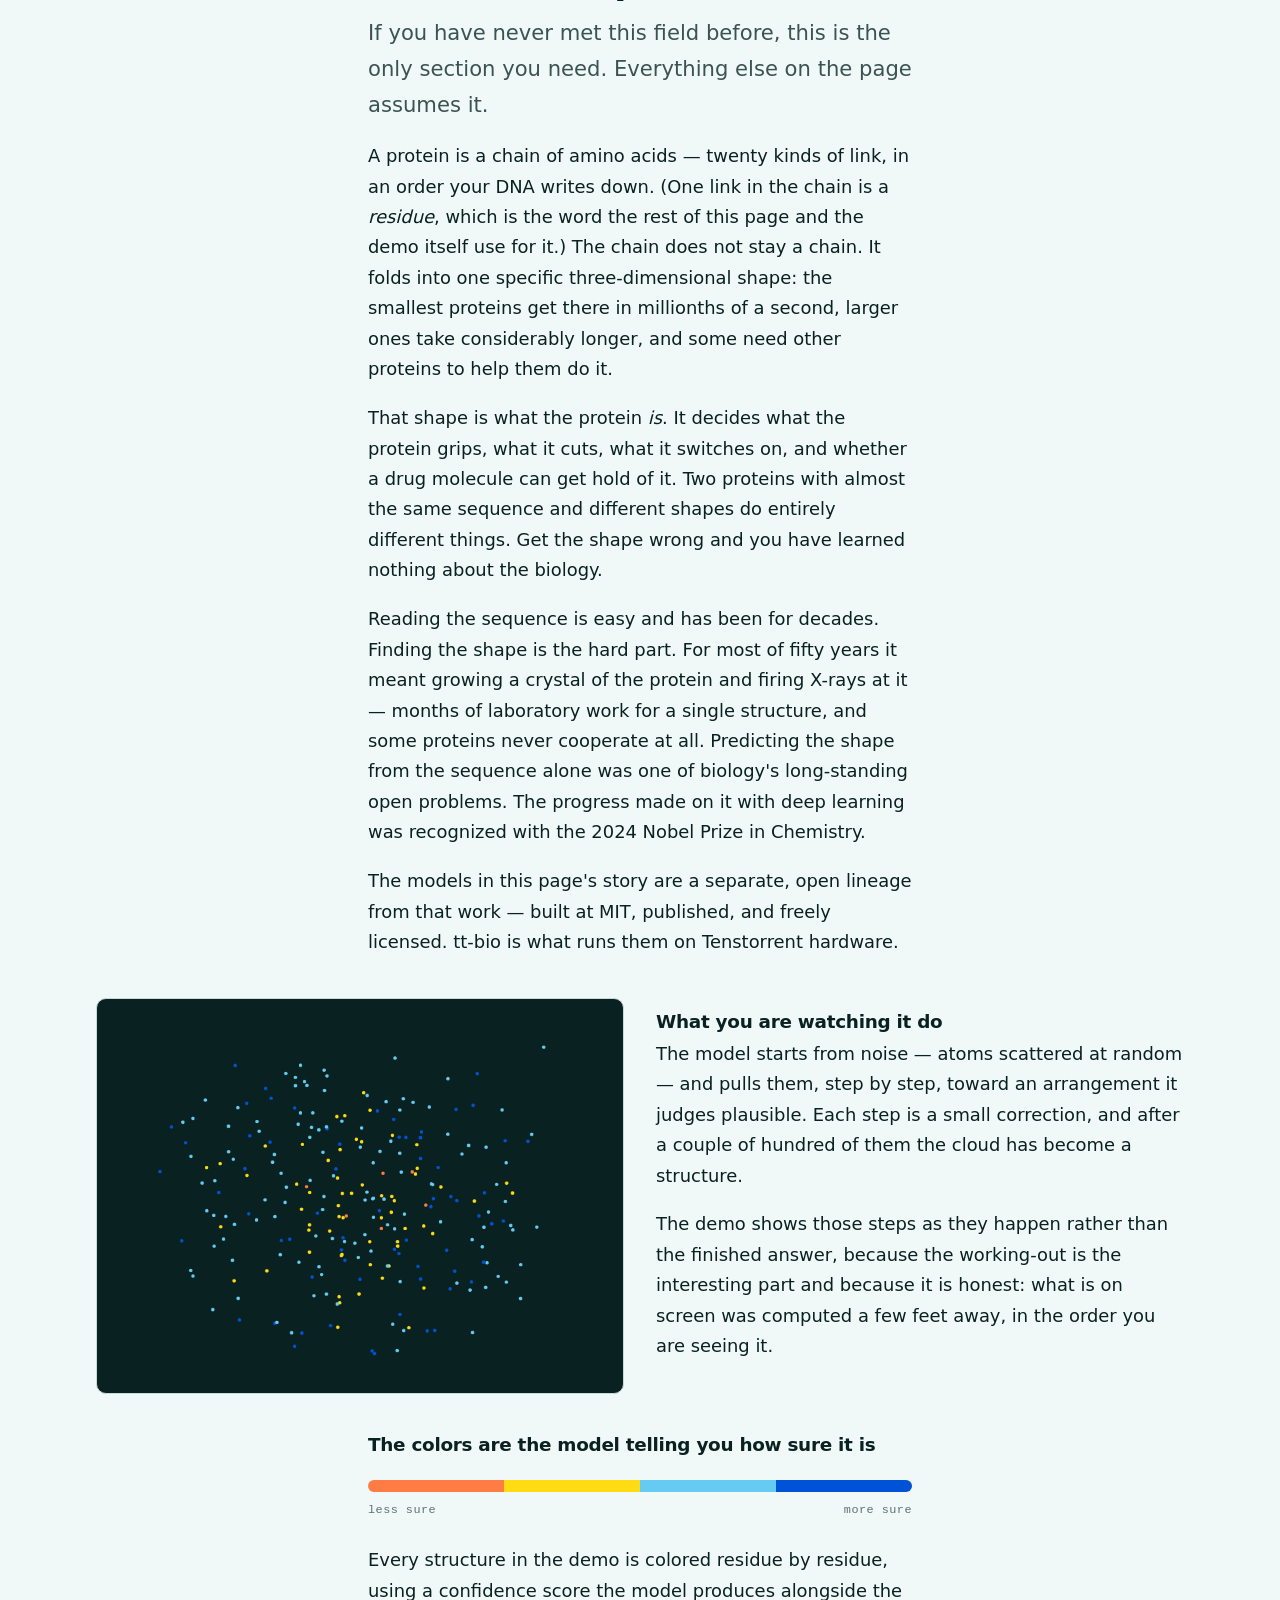
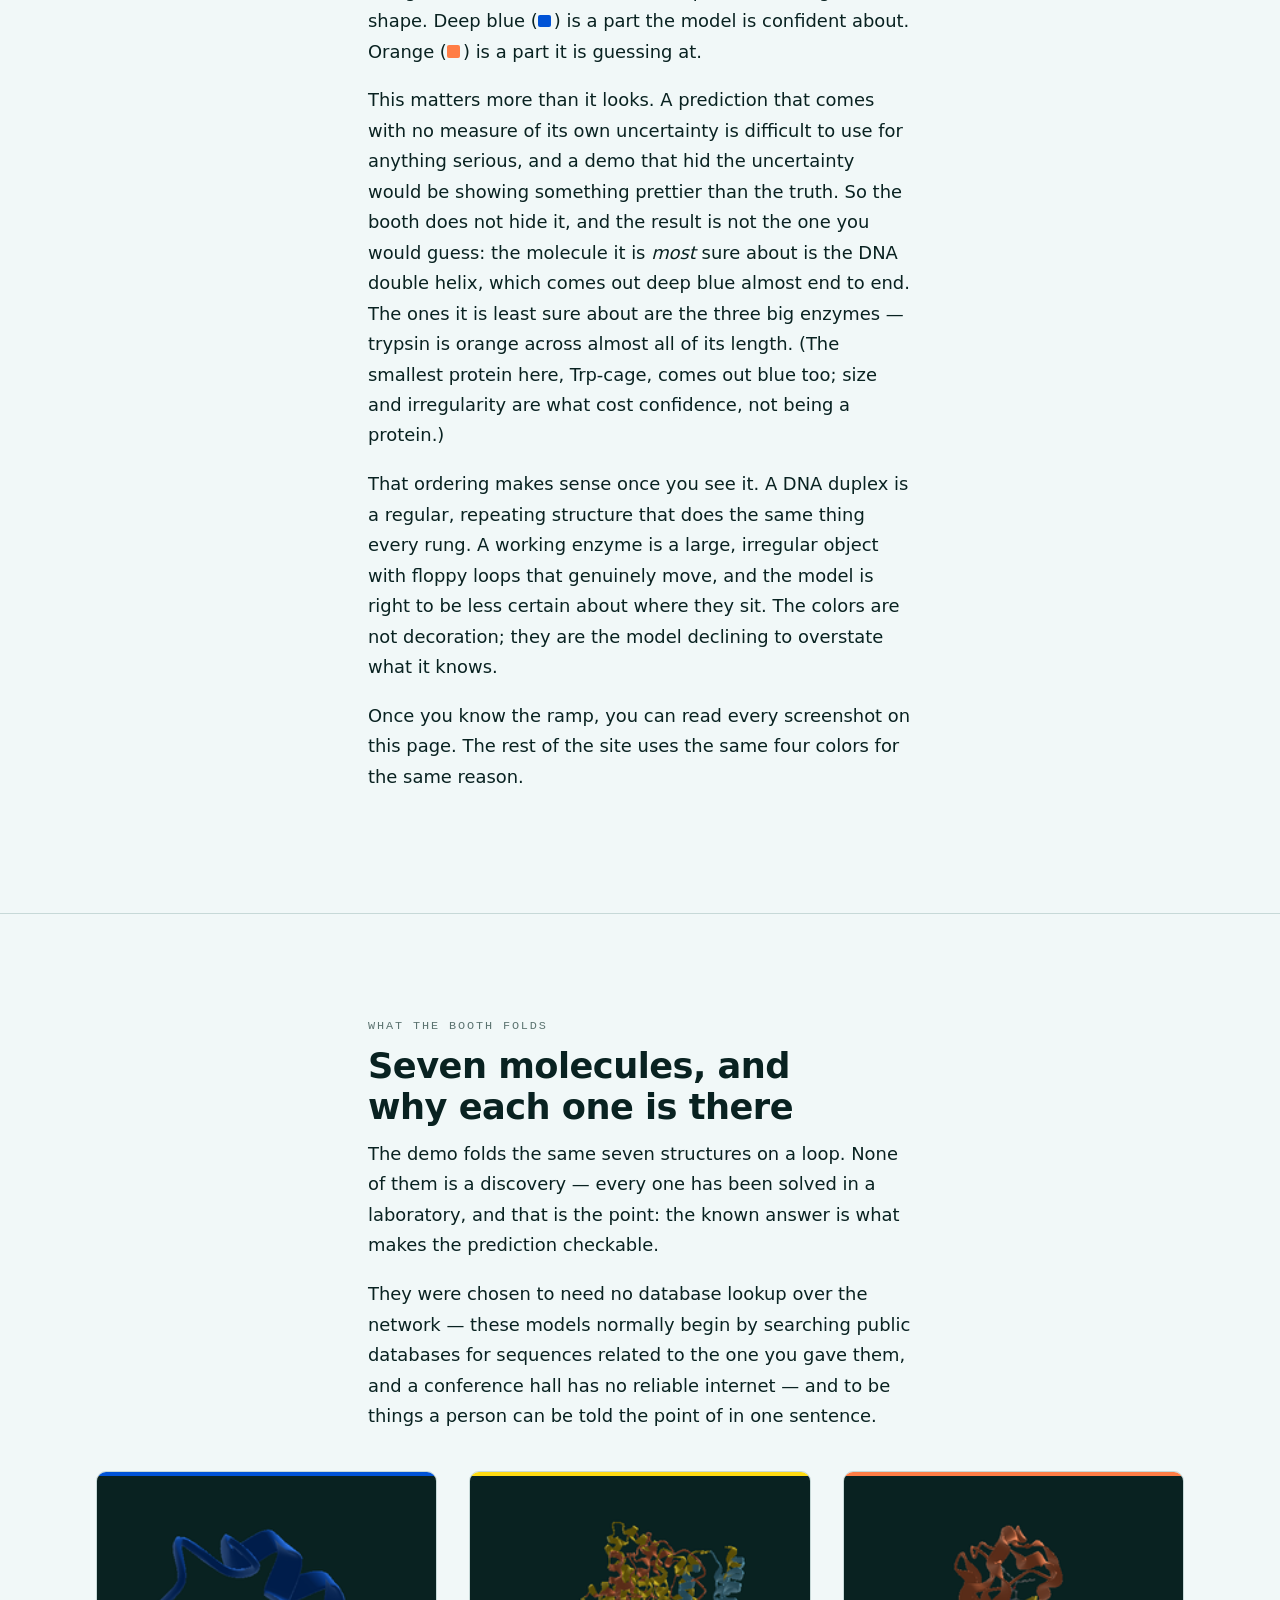
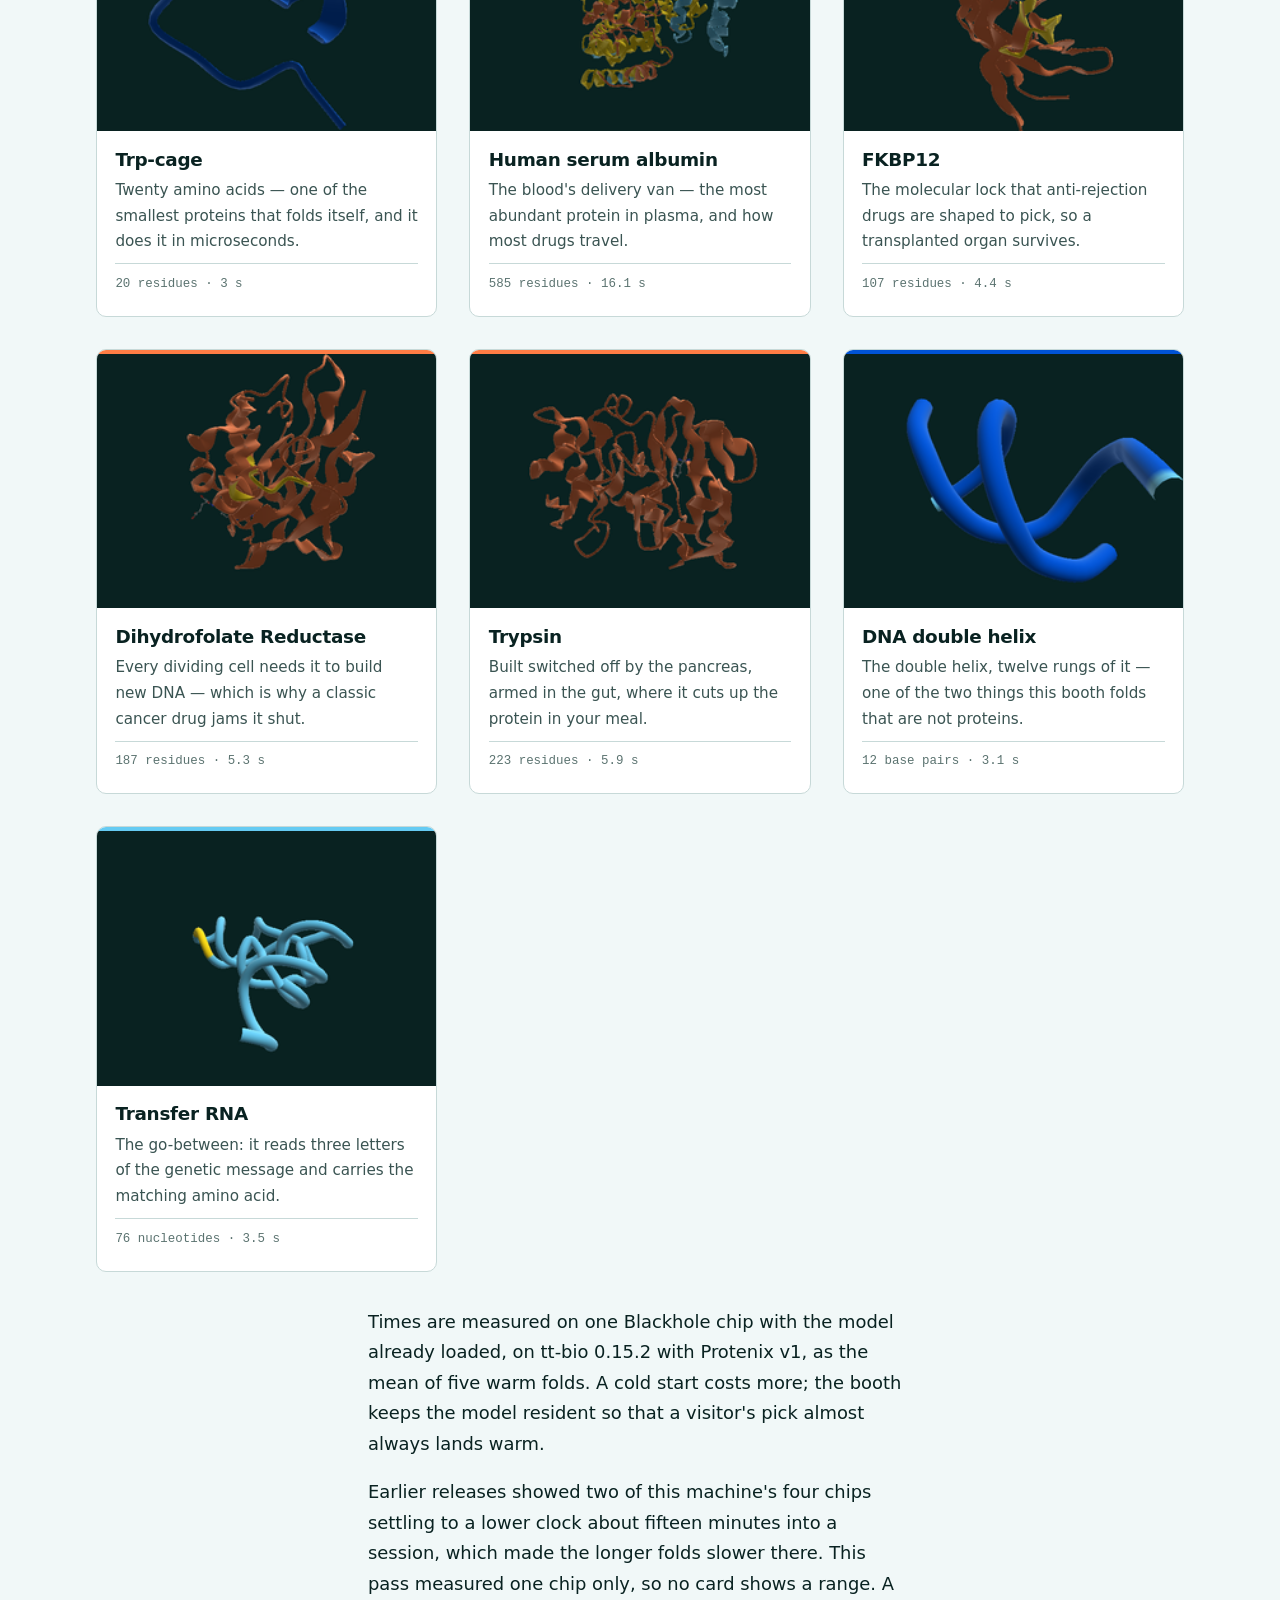
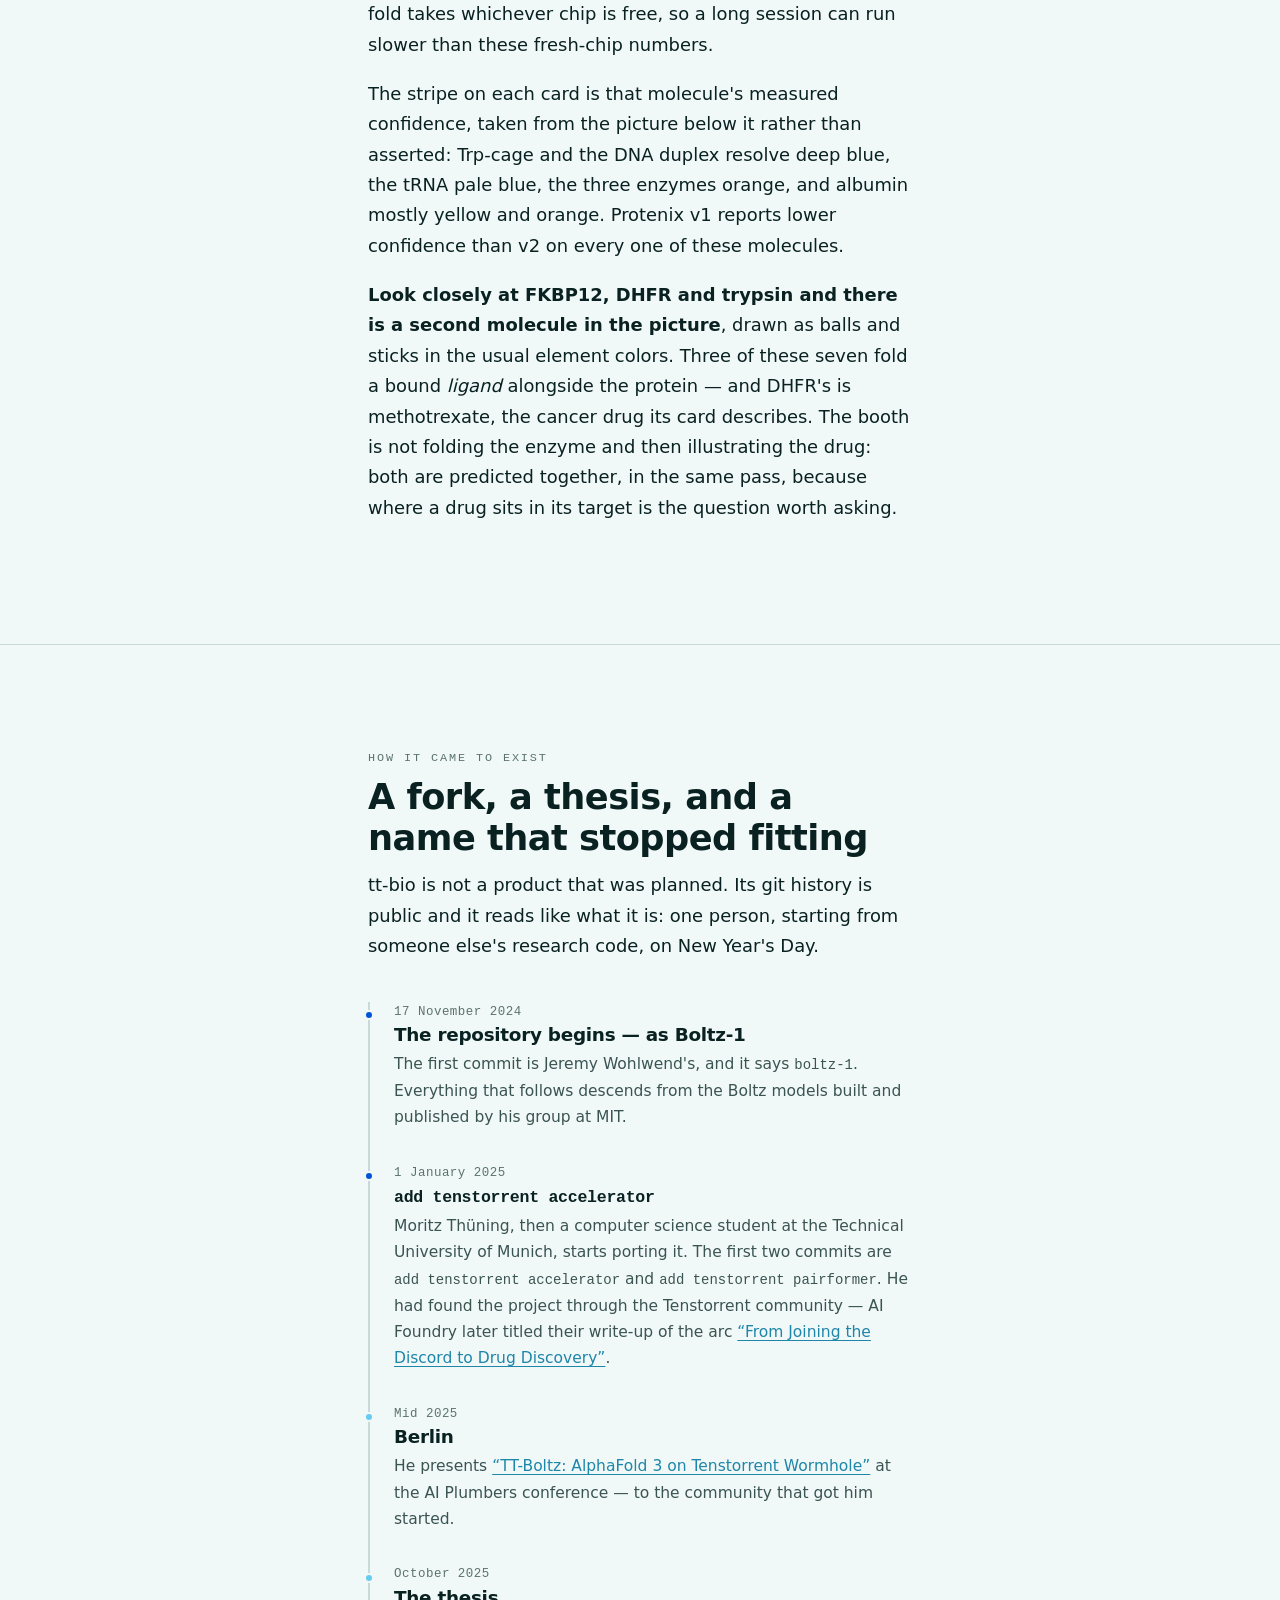
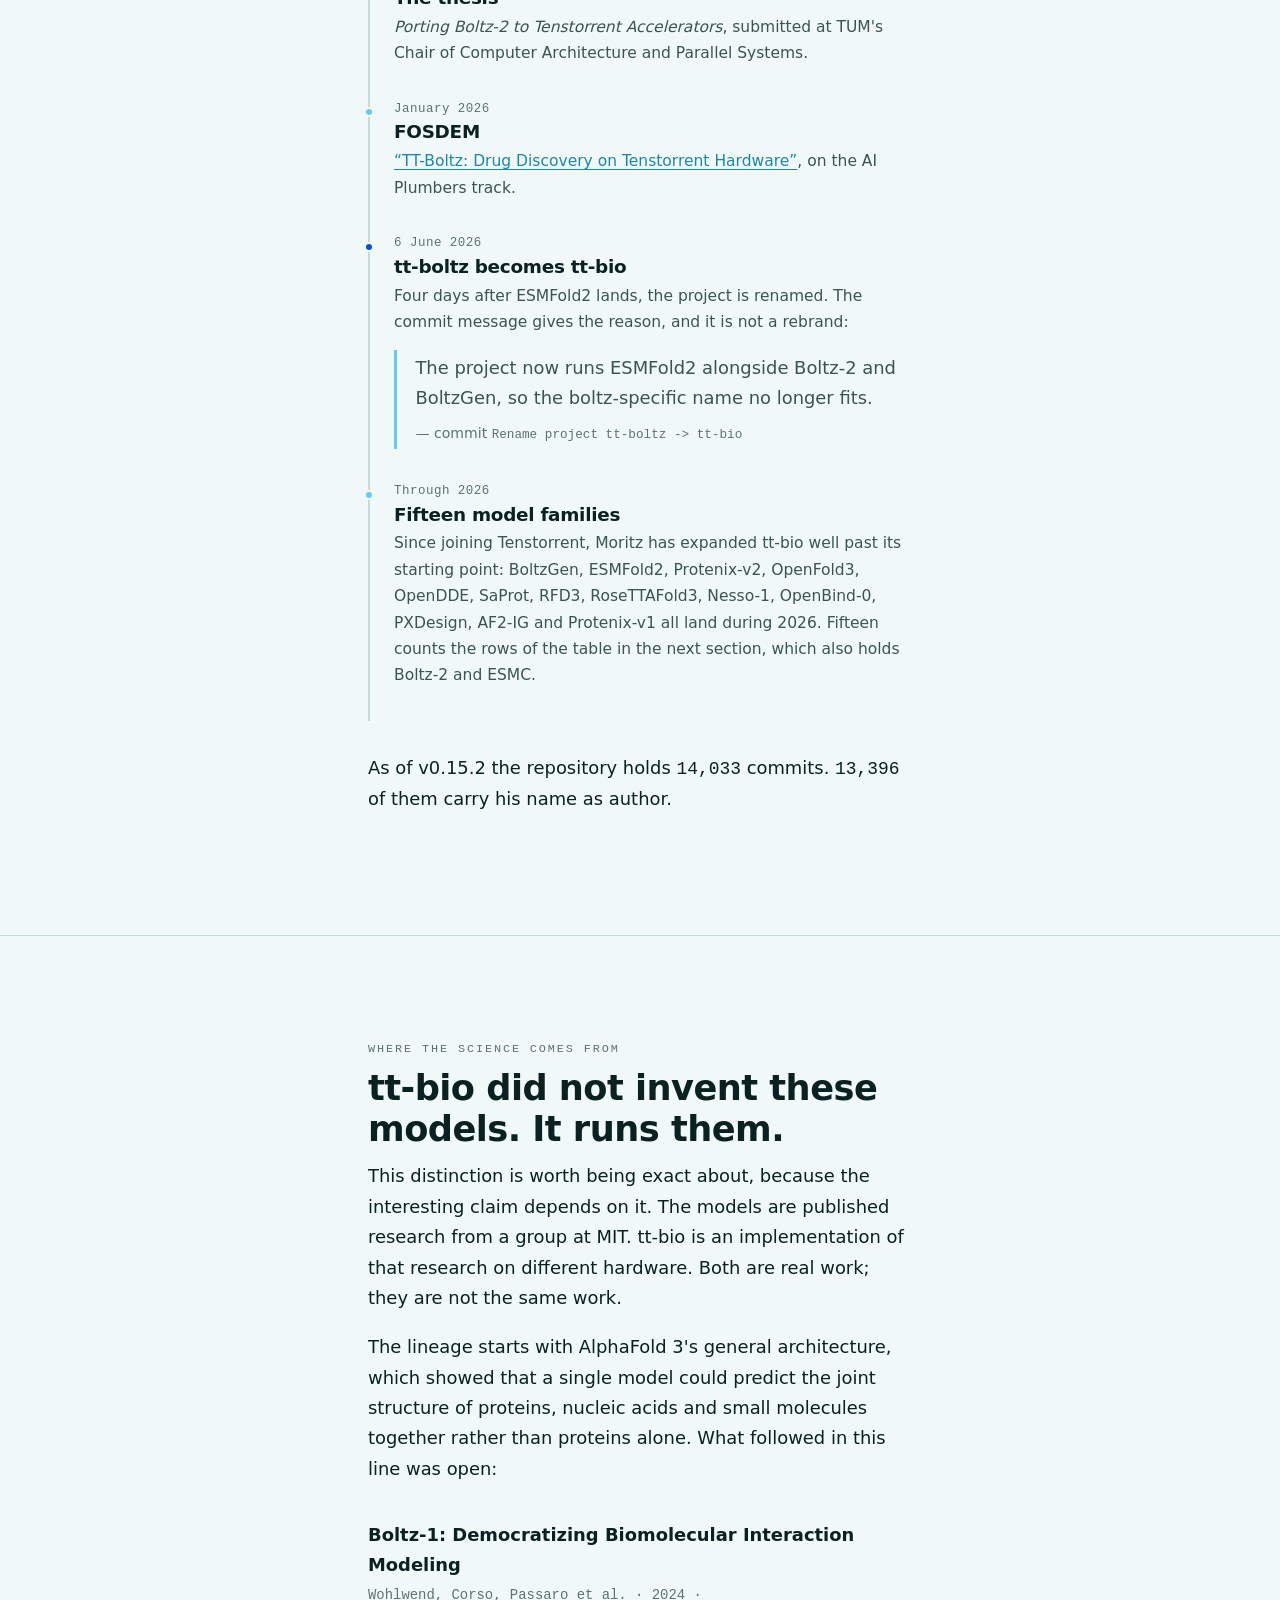
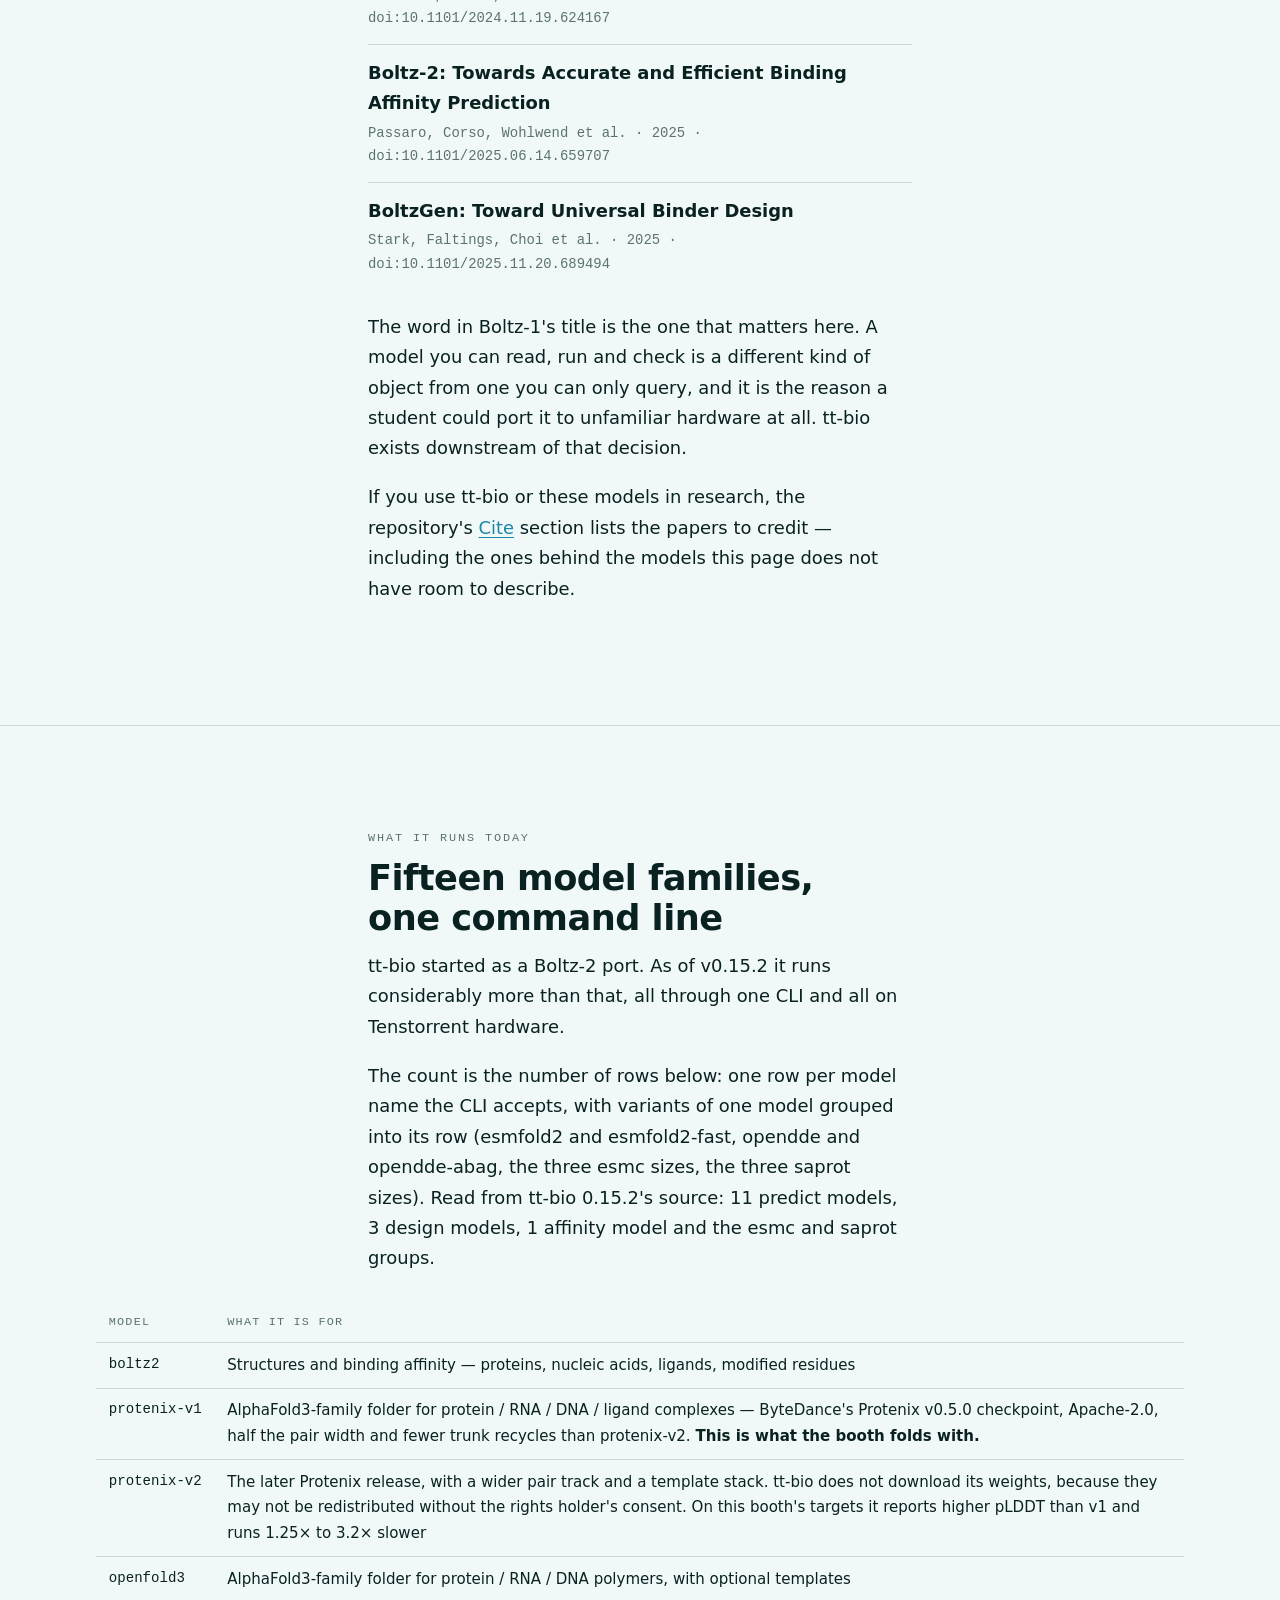
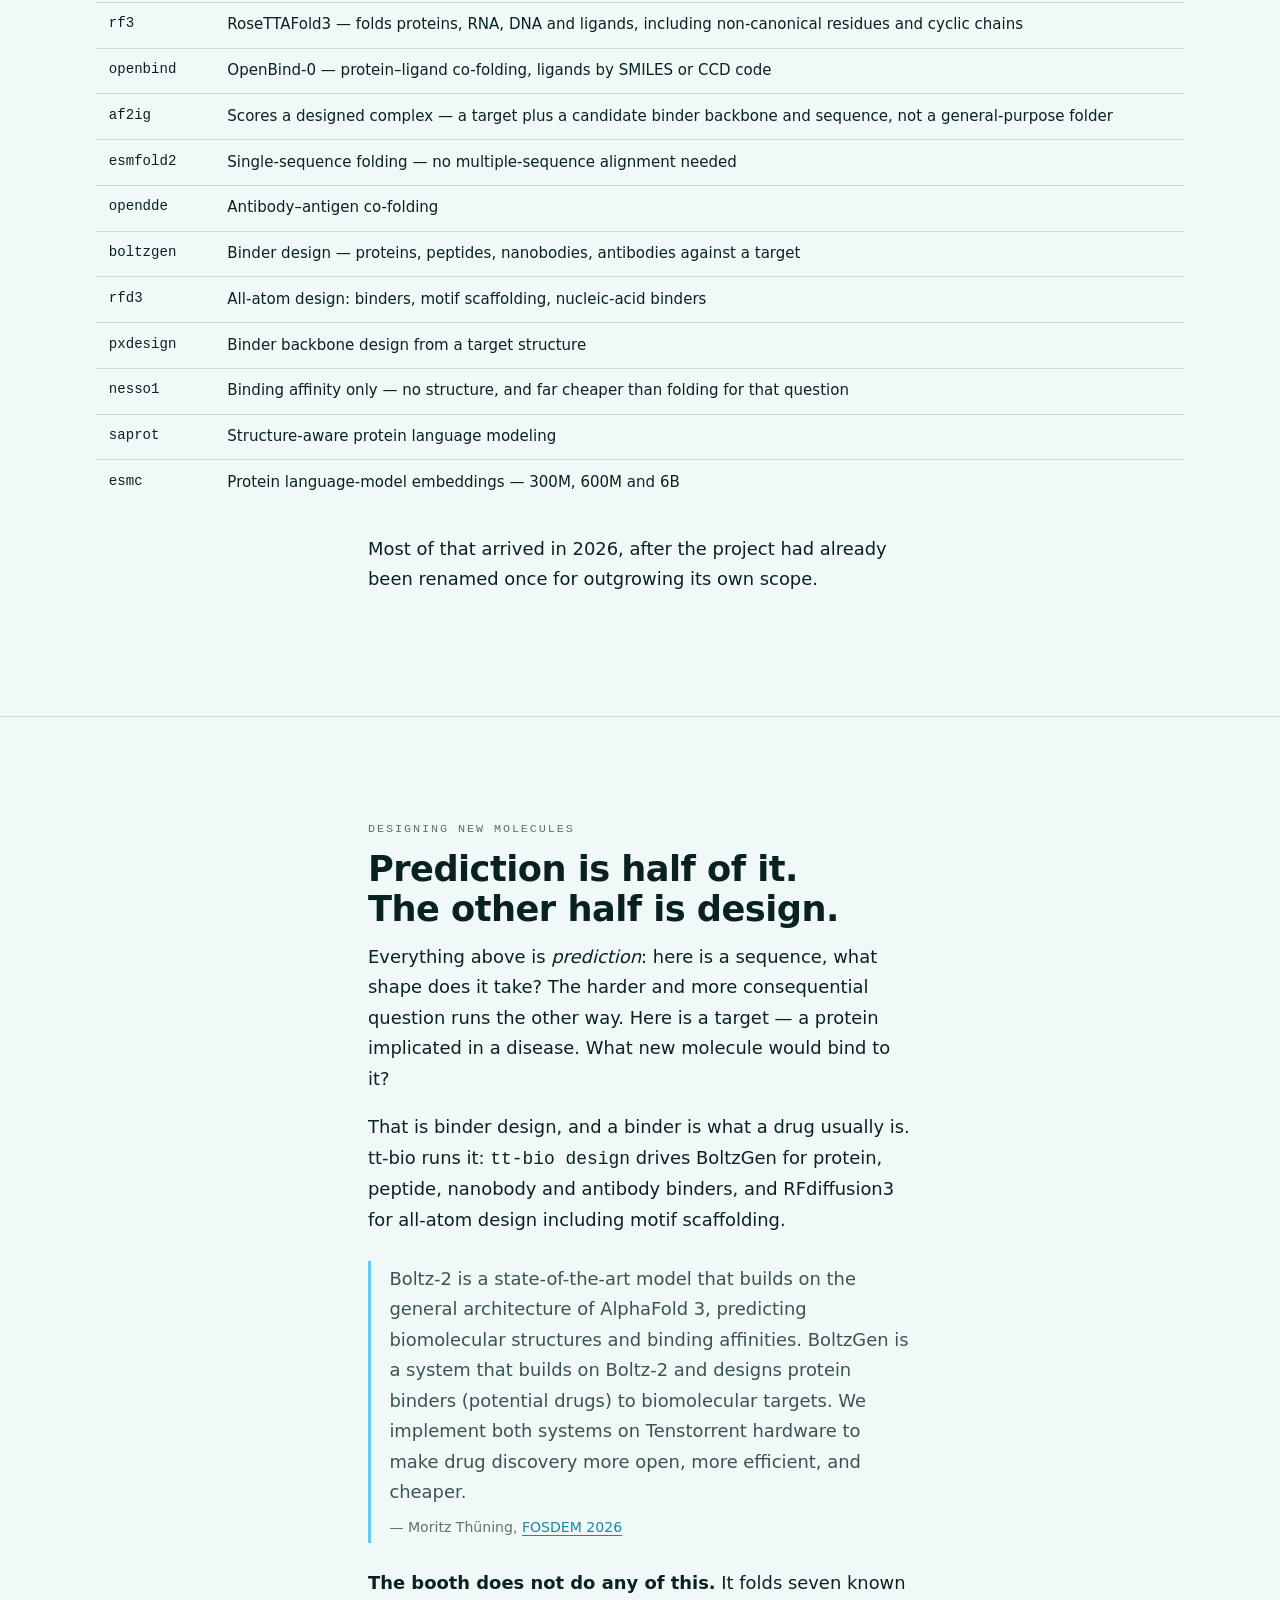
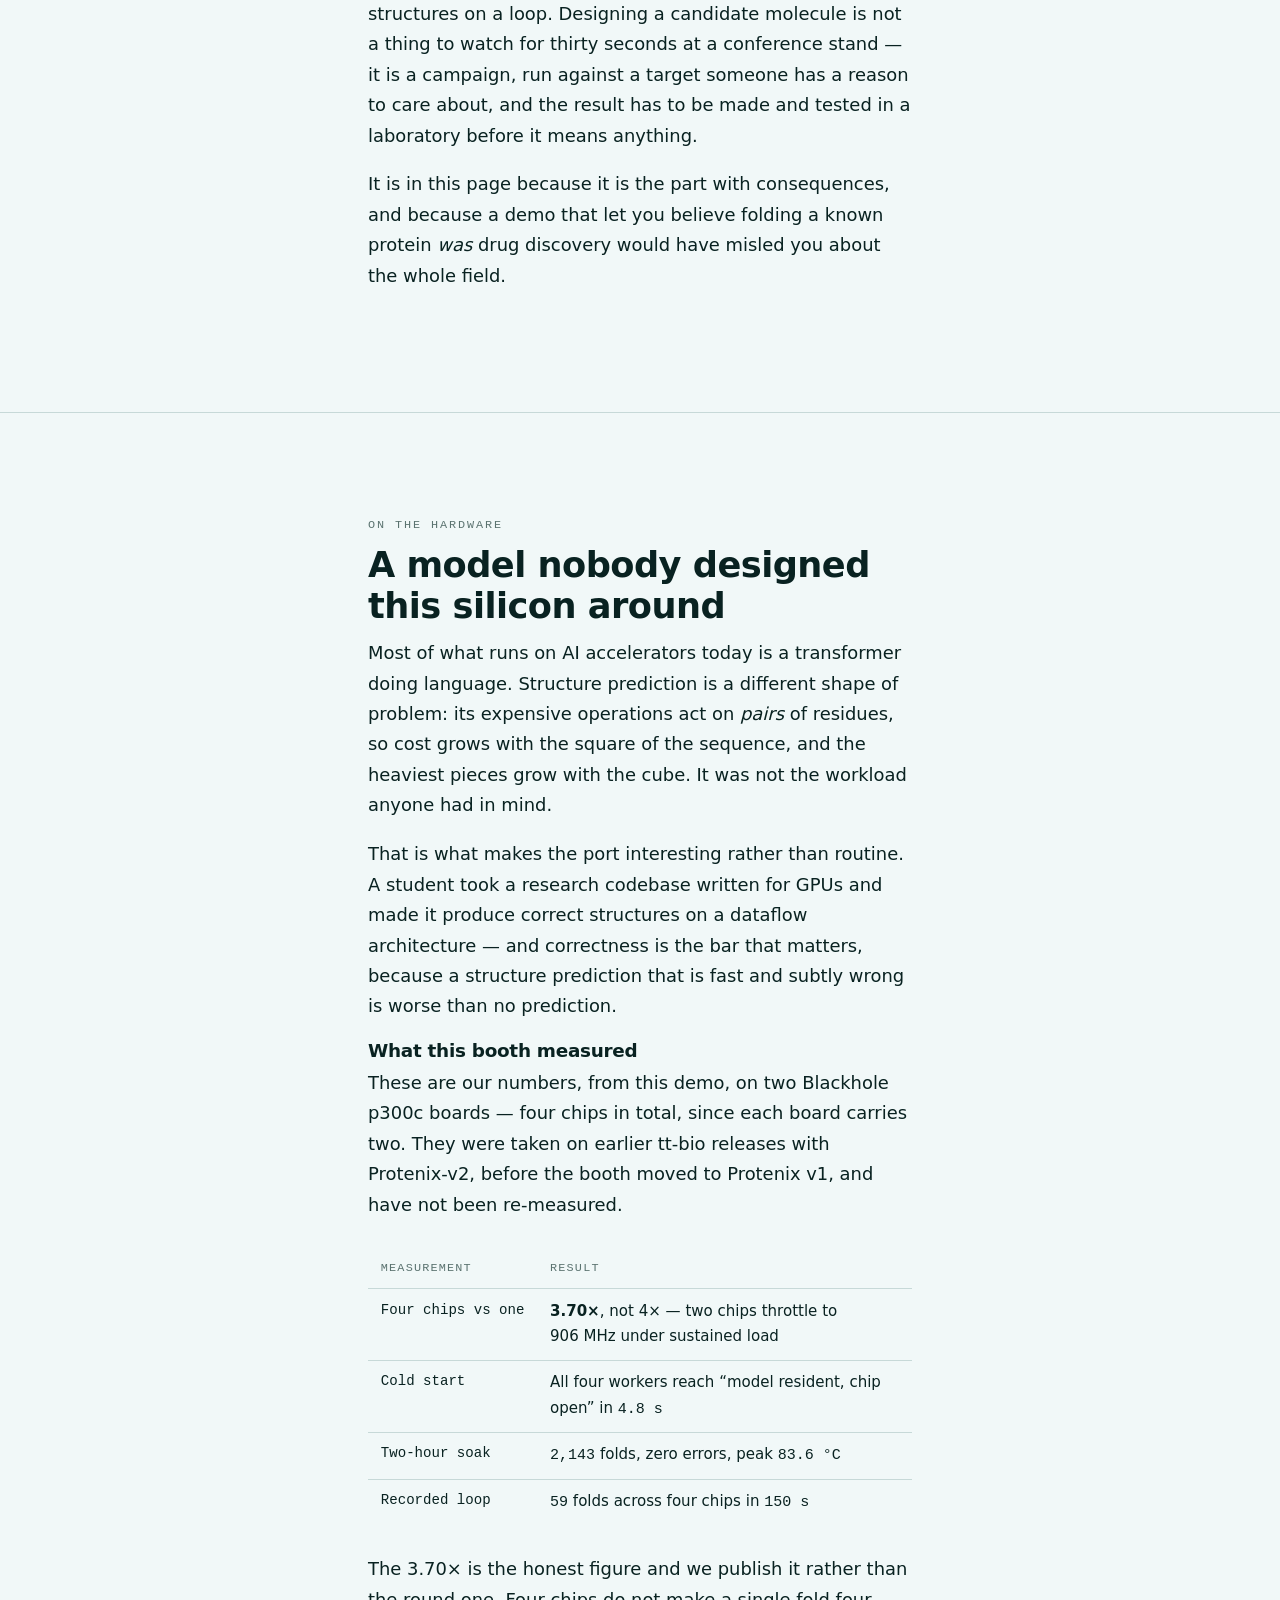
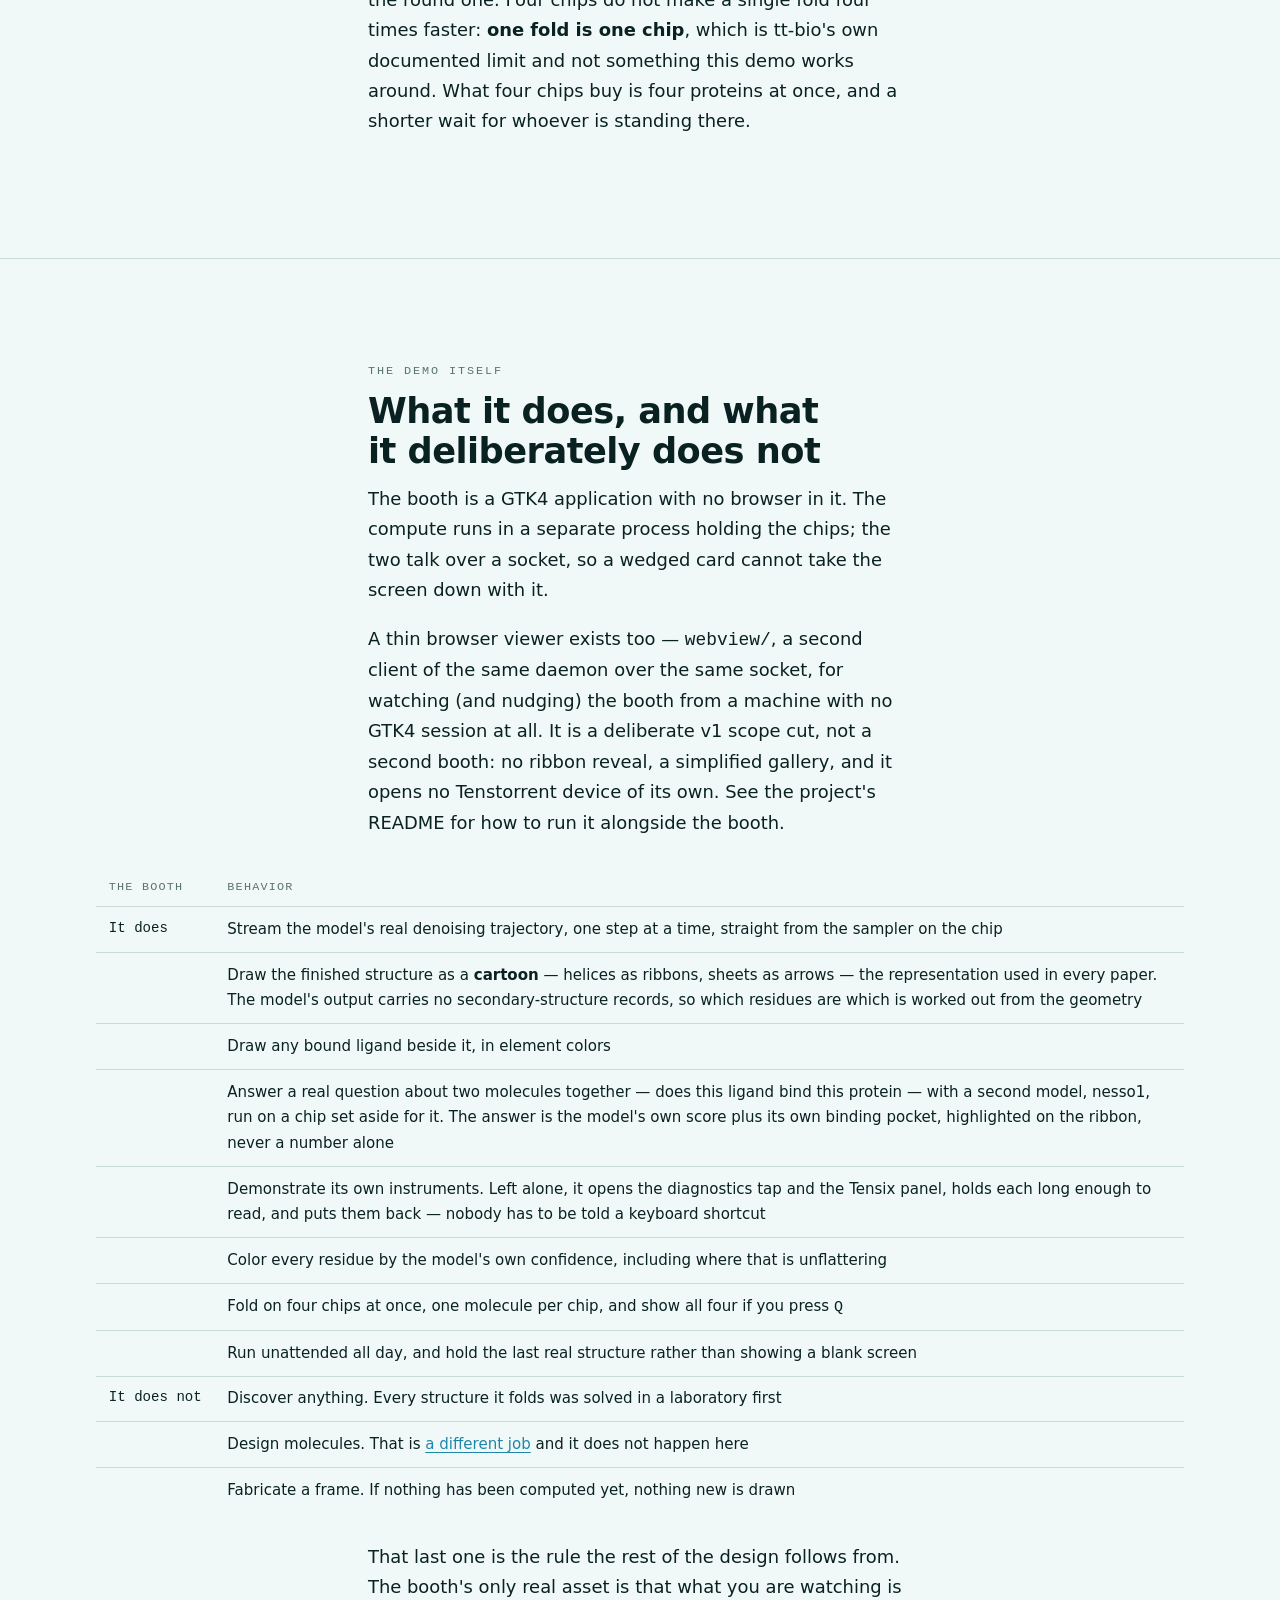
==== commit 7c0066d6: "fix: final-review items (NOTICE, hw-run guard, onepager captions, dwell comment)" ====
--- a/docs/index.html
+++ b/docs/index.html
@@ -704,7 +704,8 @@
             Since joining Tenstorrent, Moritz has expanded tt-bio well past its
             starting point: BoltzGen, ESMFold2, Protenix-v2, OpenFold3, OpenDDE,
             SaProt, RFD3, RoseTTAFold3, Nesso-1, OpenBind-0, PXDesign, AF2-IG and
-            Protenix-v1 all land during 2026.
+            Protenix-v1 all land during 2026. Fifteen counts the rows of the
+            table in the next section, which also holds Boltz-2 and ESMC.
           </p>
         </div>
       </div>
@@ -777,6 +778,13 @@
       <p>
         tt-bio started as a Boltz-2 port. As of v0.15.2 it runs considerably
         more than that, all through one CLI and all on Tenstorrent hardware.
+      </p>
+      <p>
+        The count is the number of rows below: one row per model name the CLI
+        accepts, with variants of one model grouped into its row (esmfold2 and
+        esmfold2-fast, opendde and opendde-abag, the three esmc sizes, the three
+        saprot sizes). Read from tt-bio 0.15.2's source: 11 predict models, 3
+        design models, 1 affinity model and the esmc and saprot groups.
       </p>
     </div>
 
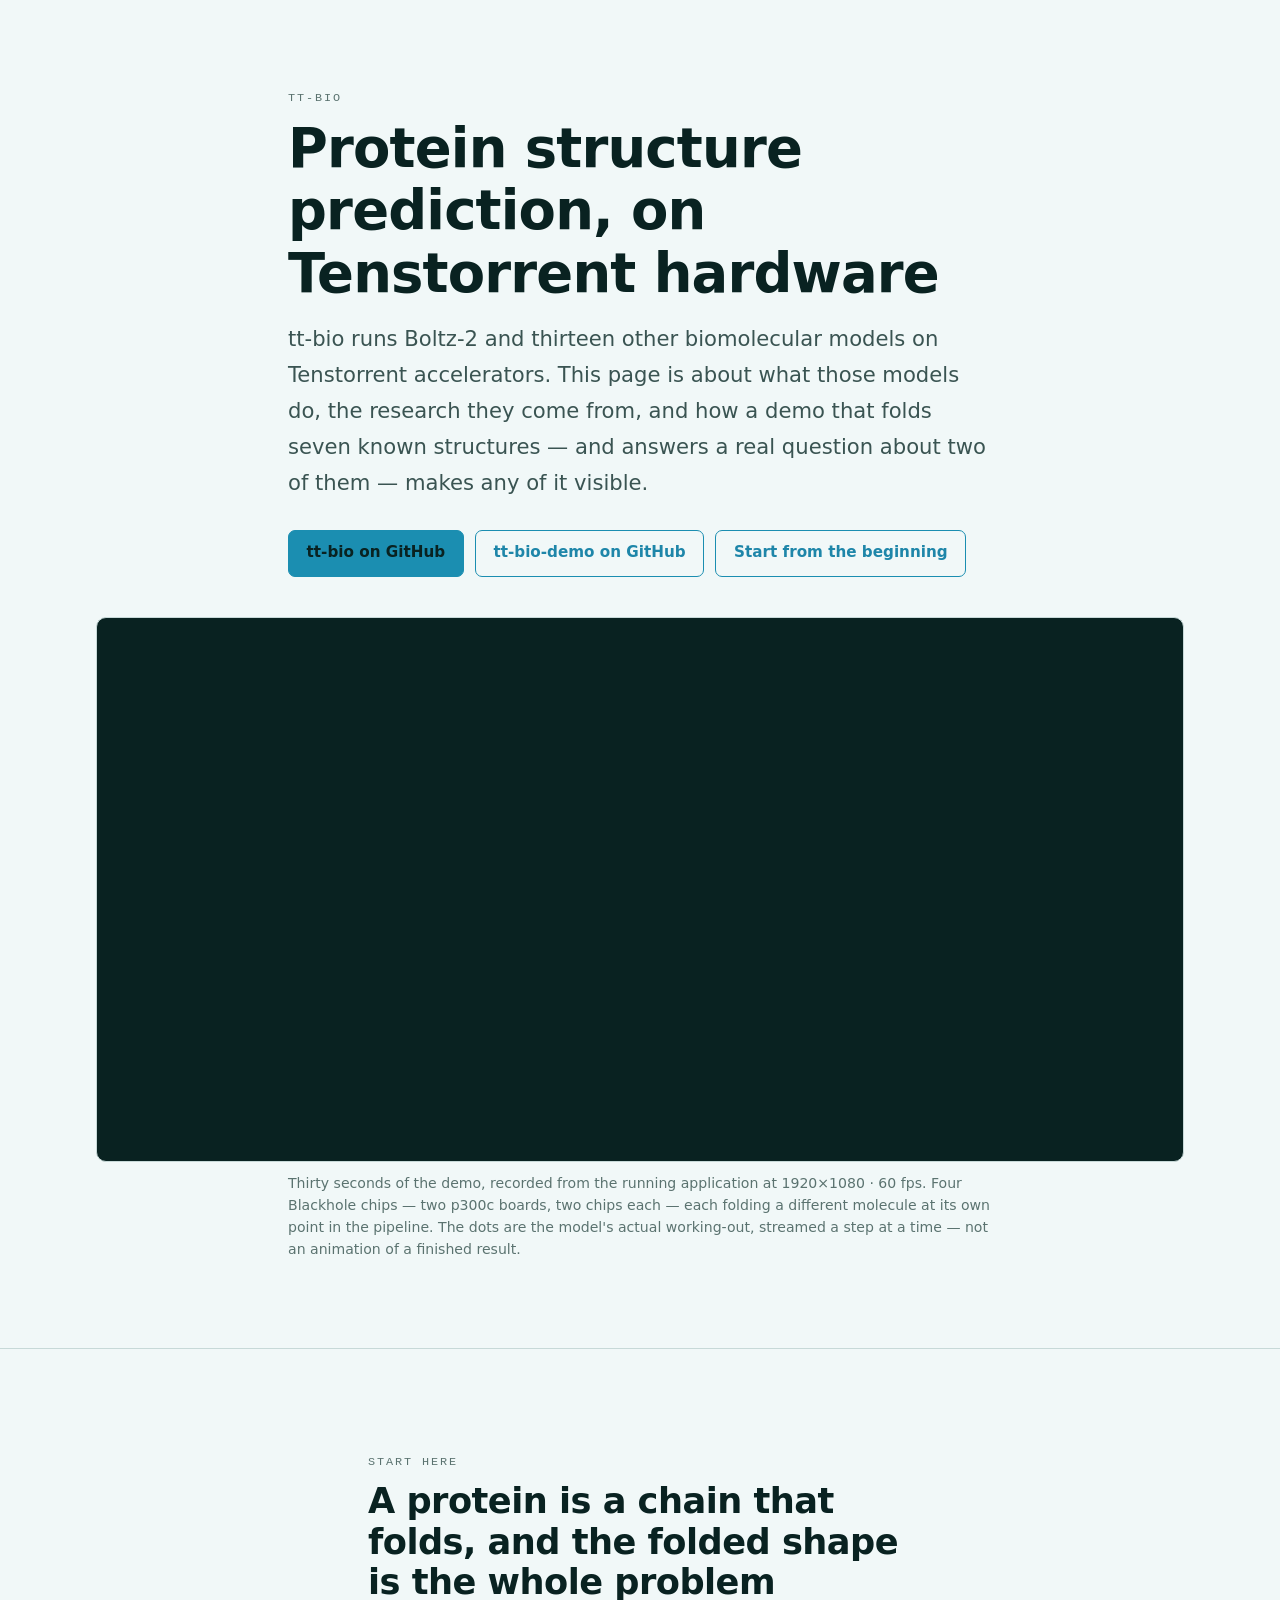
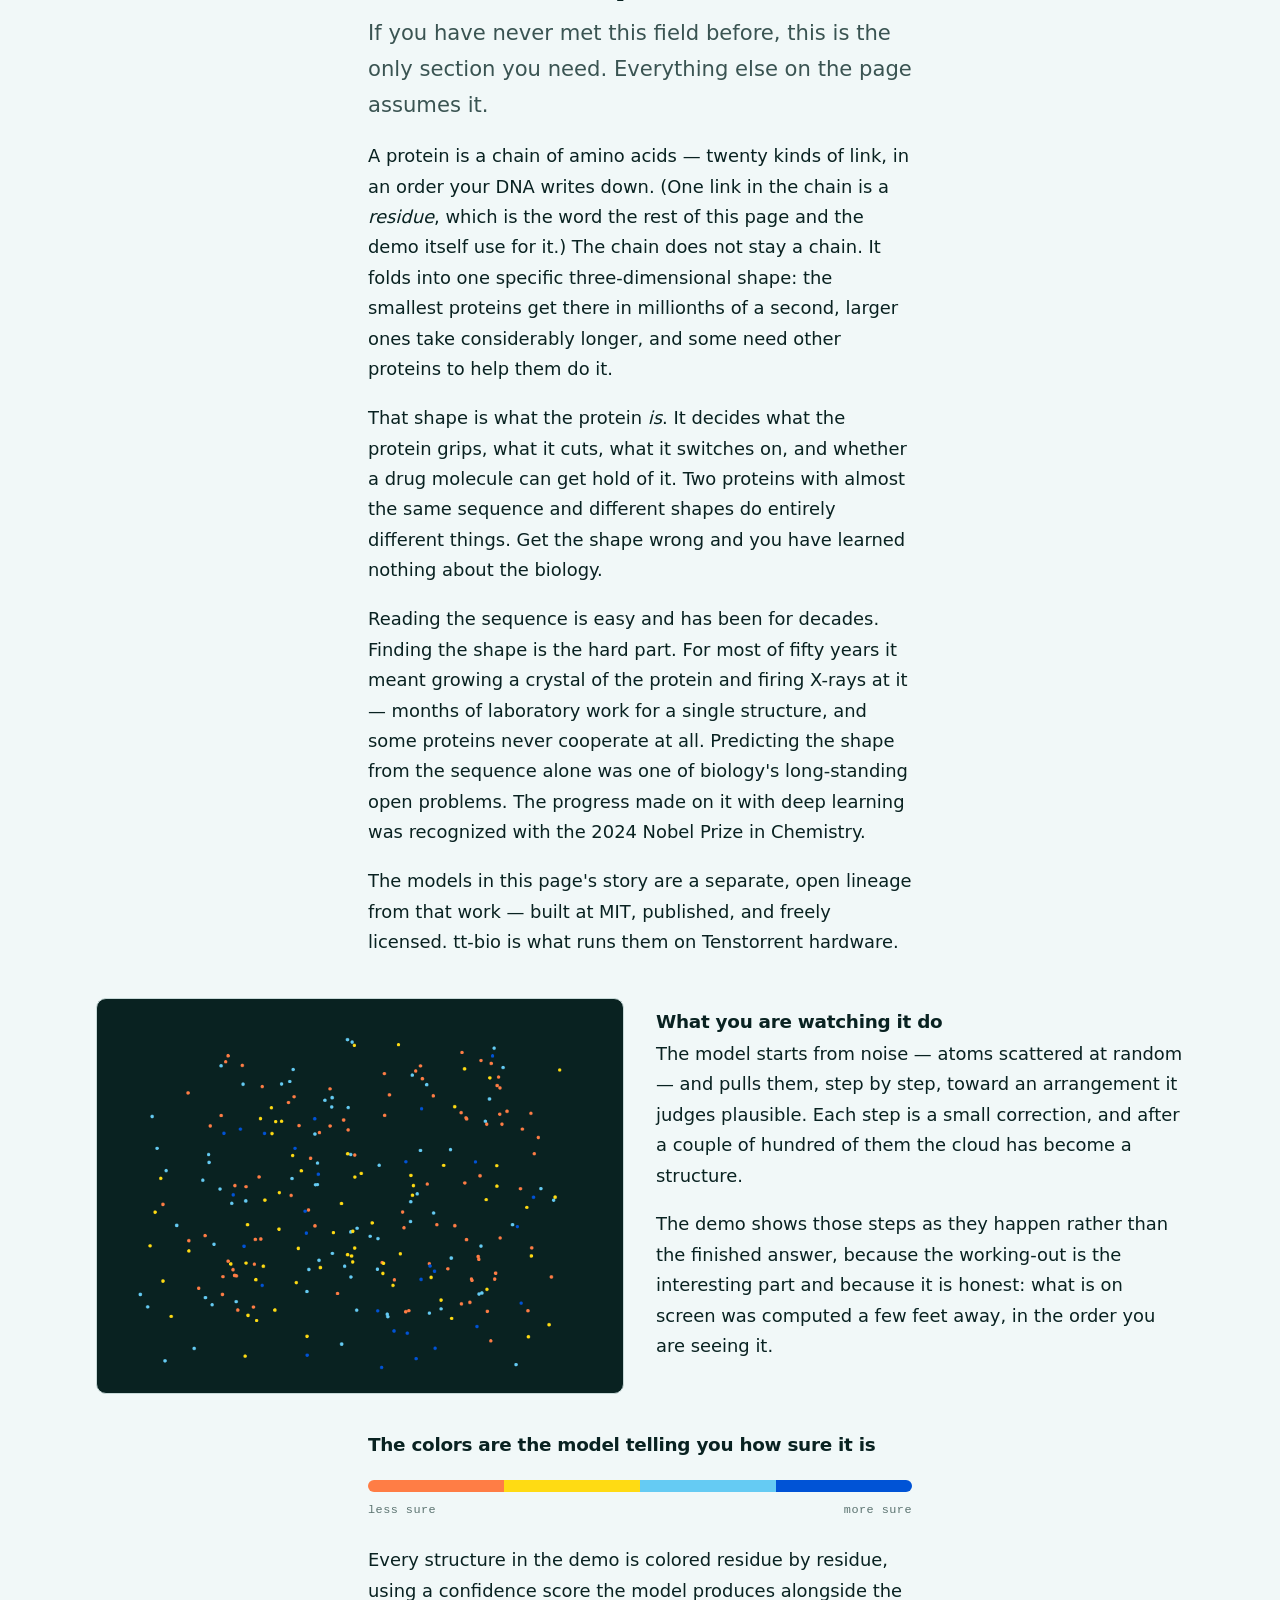
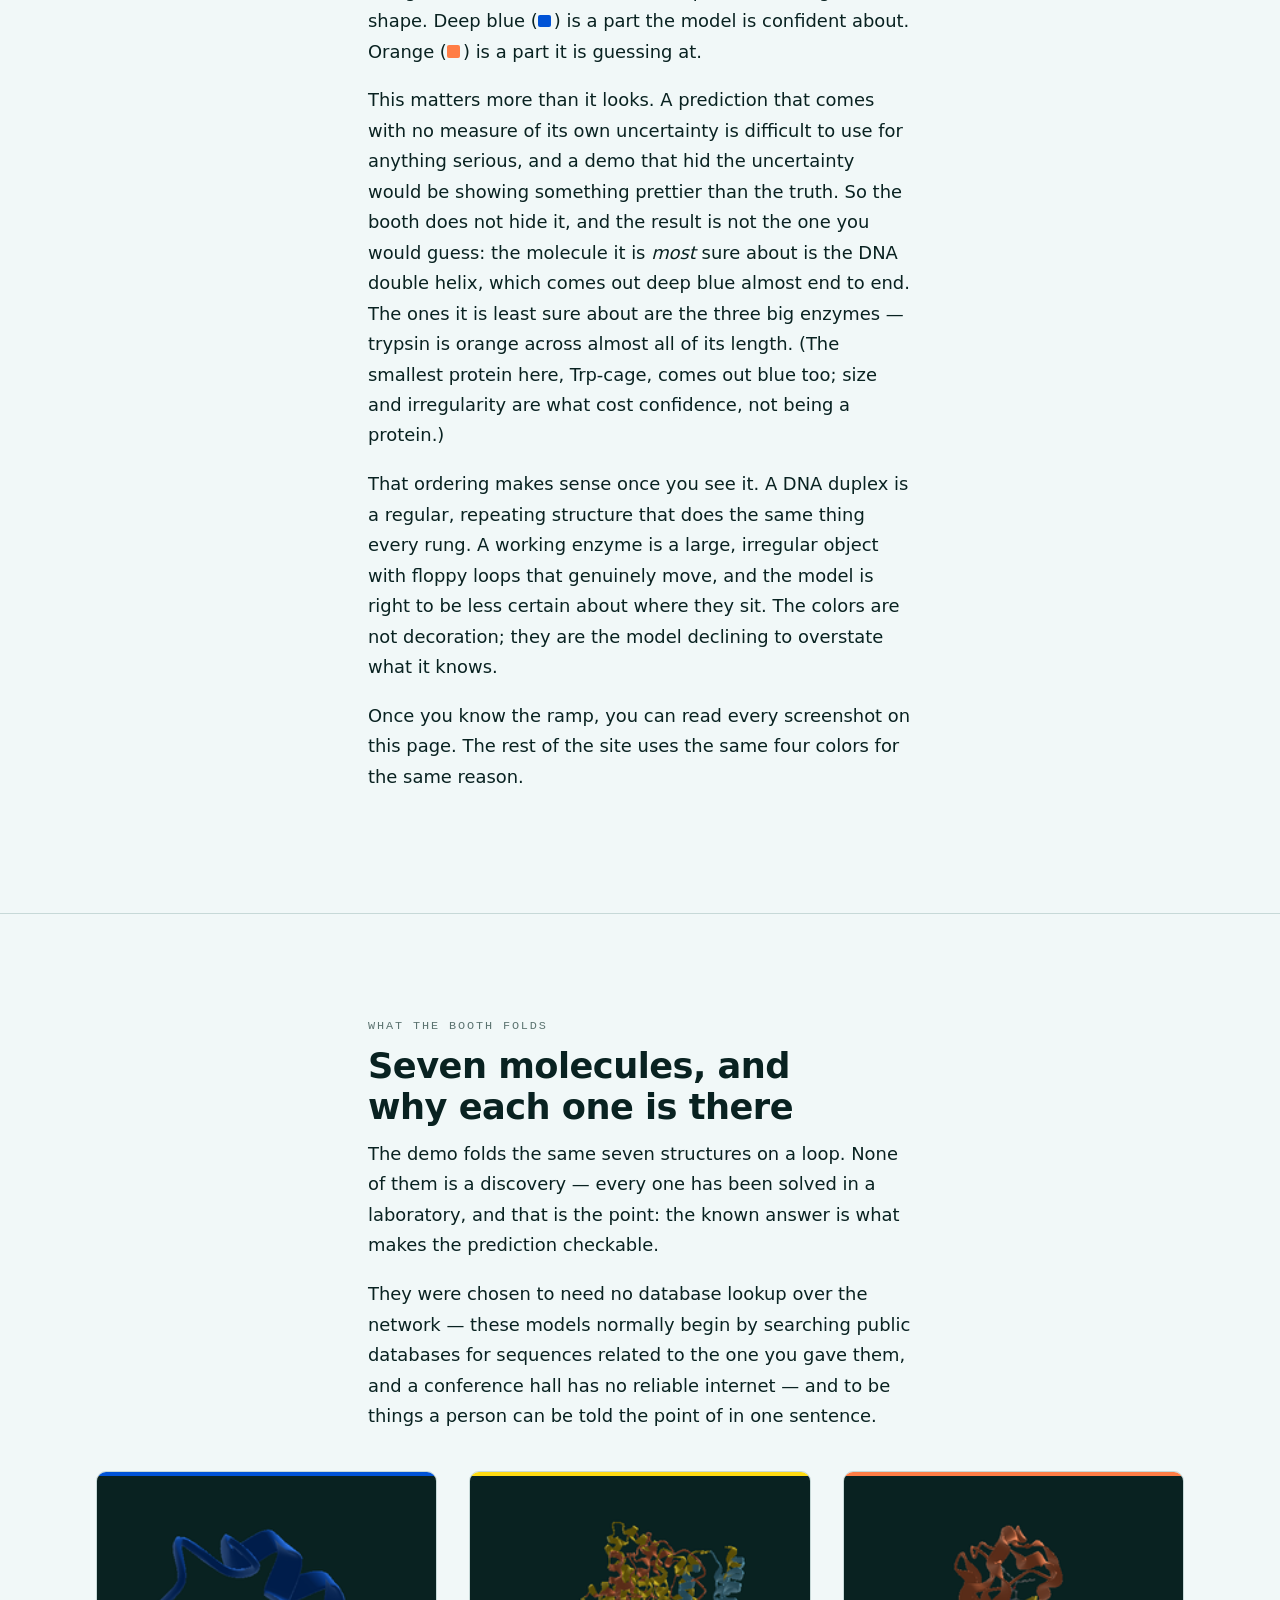
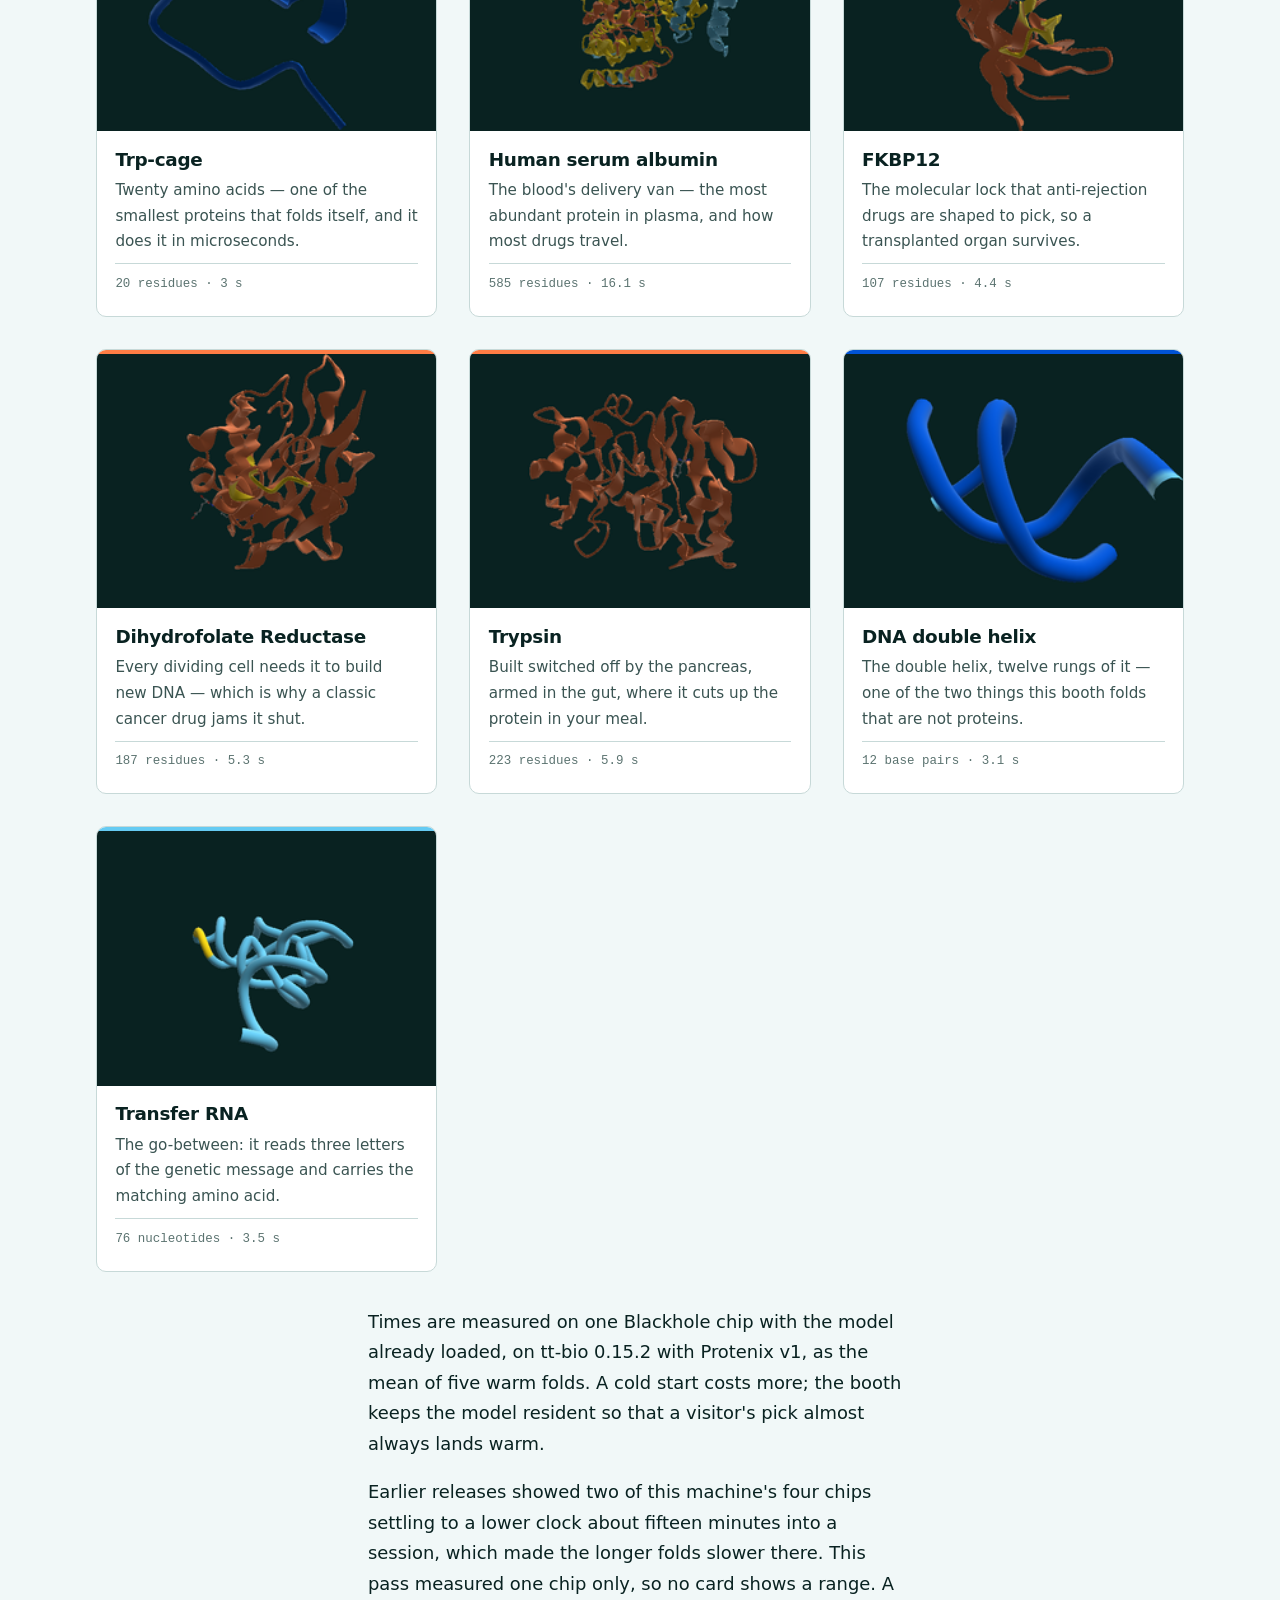
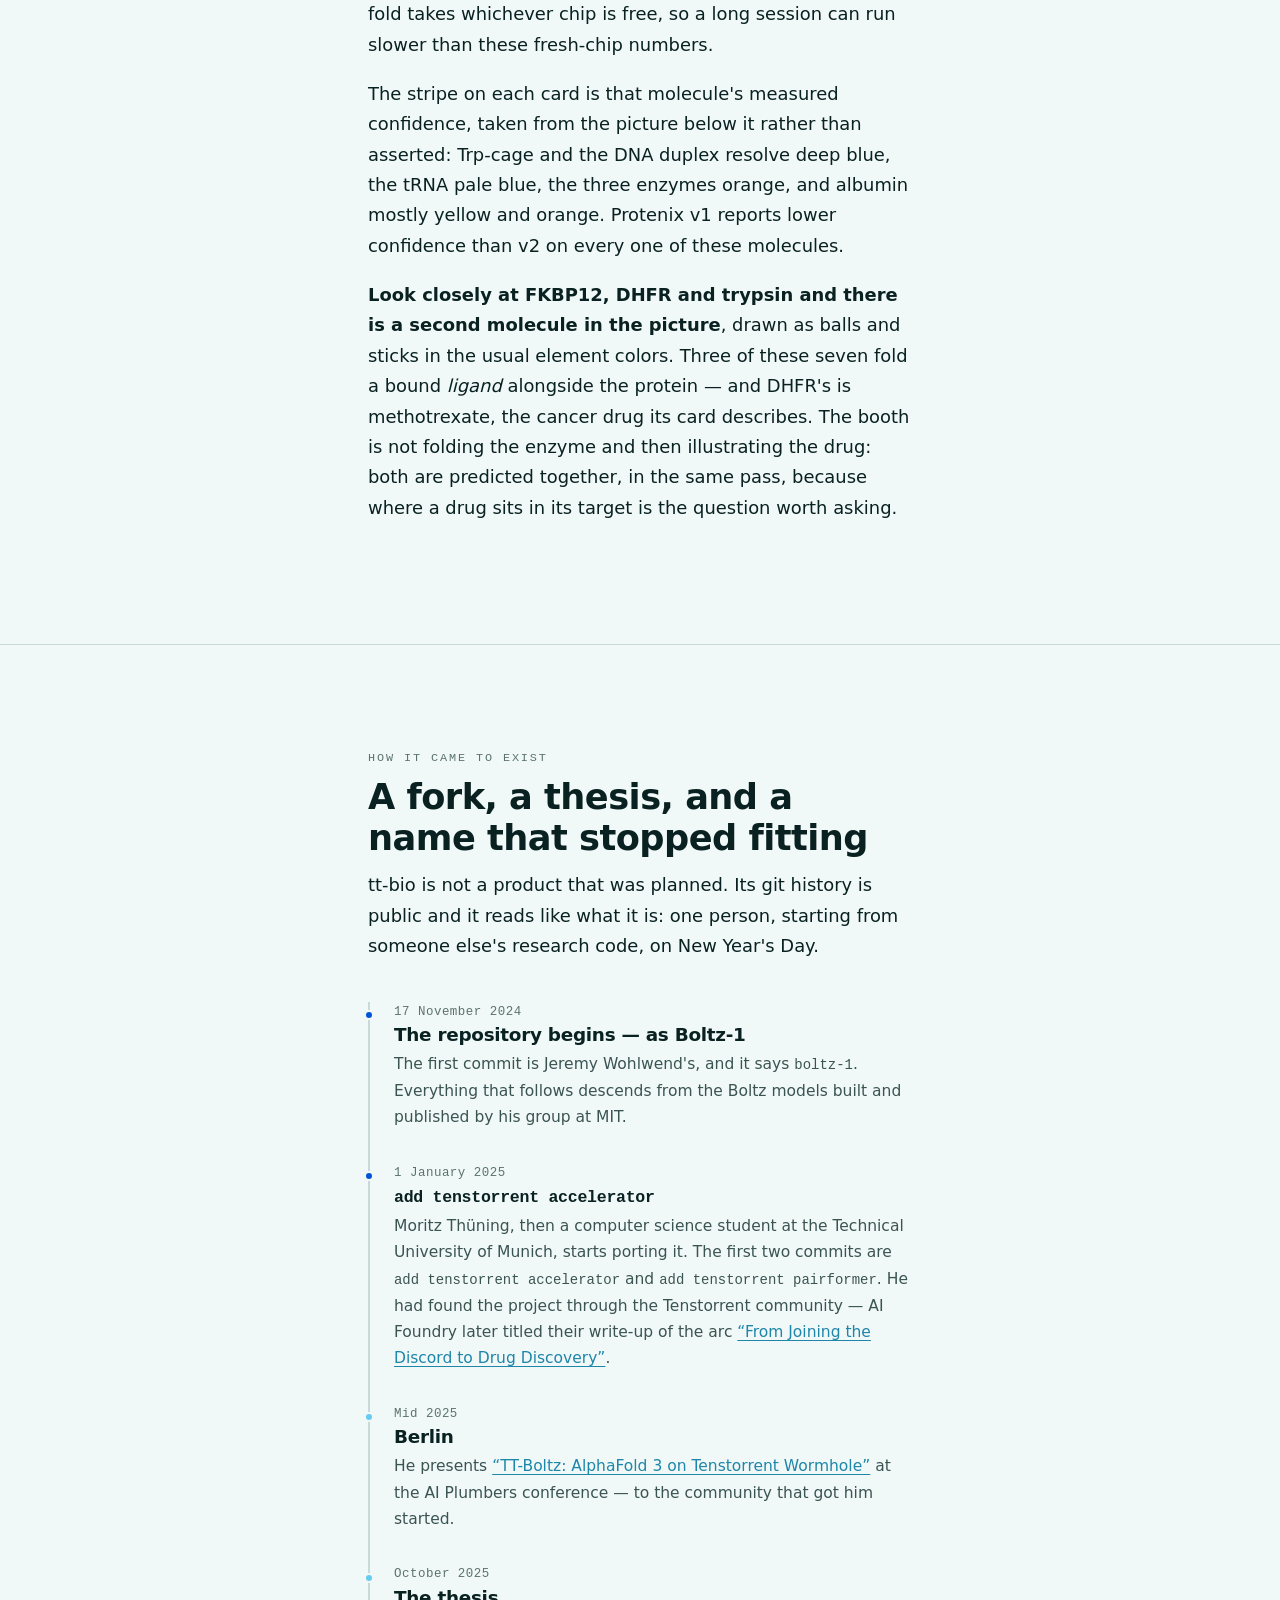
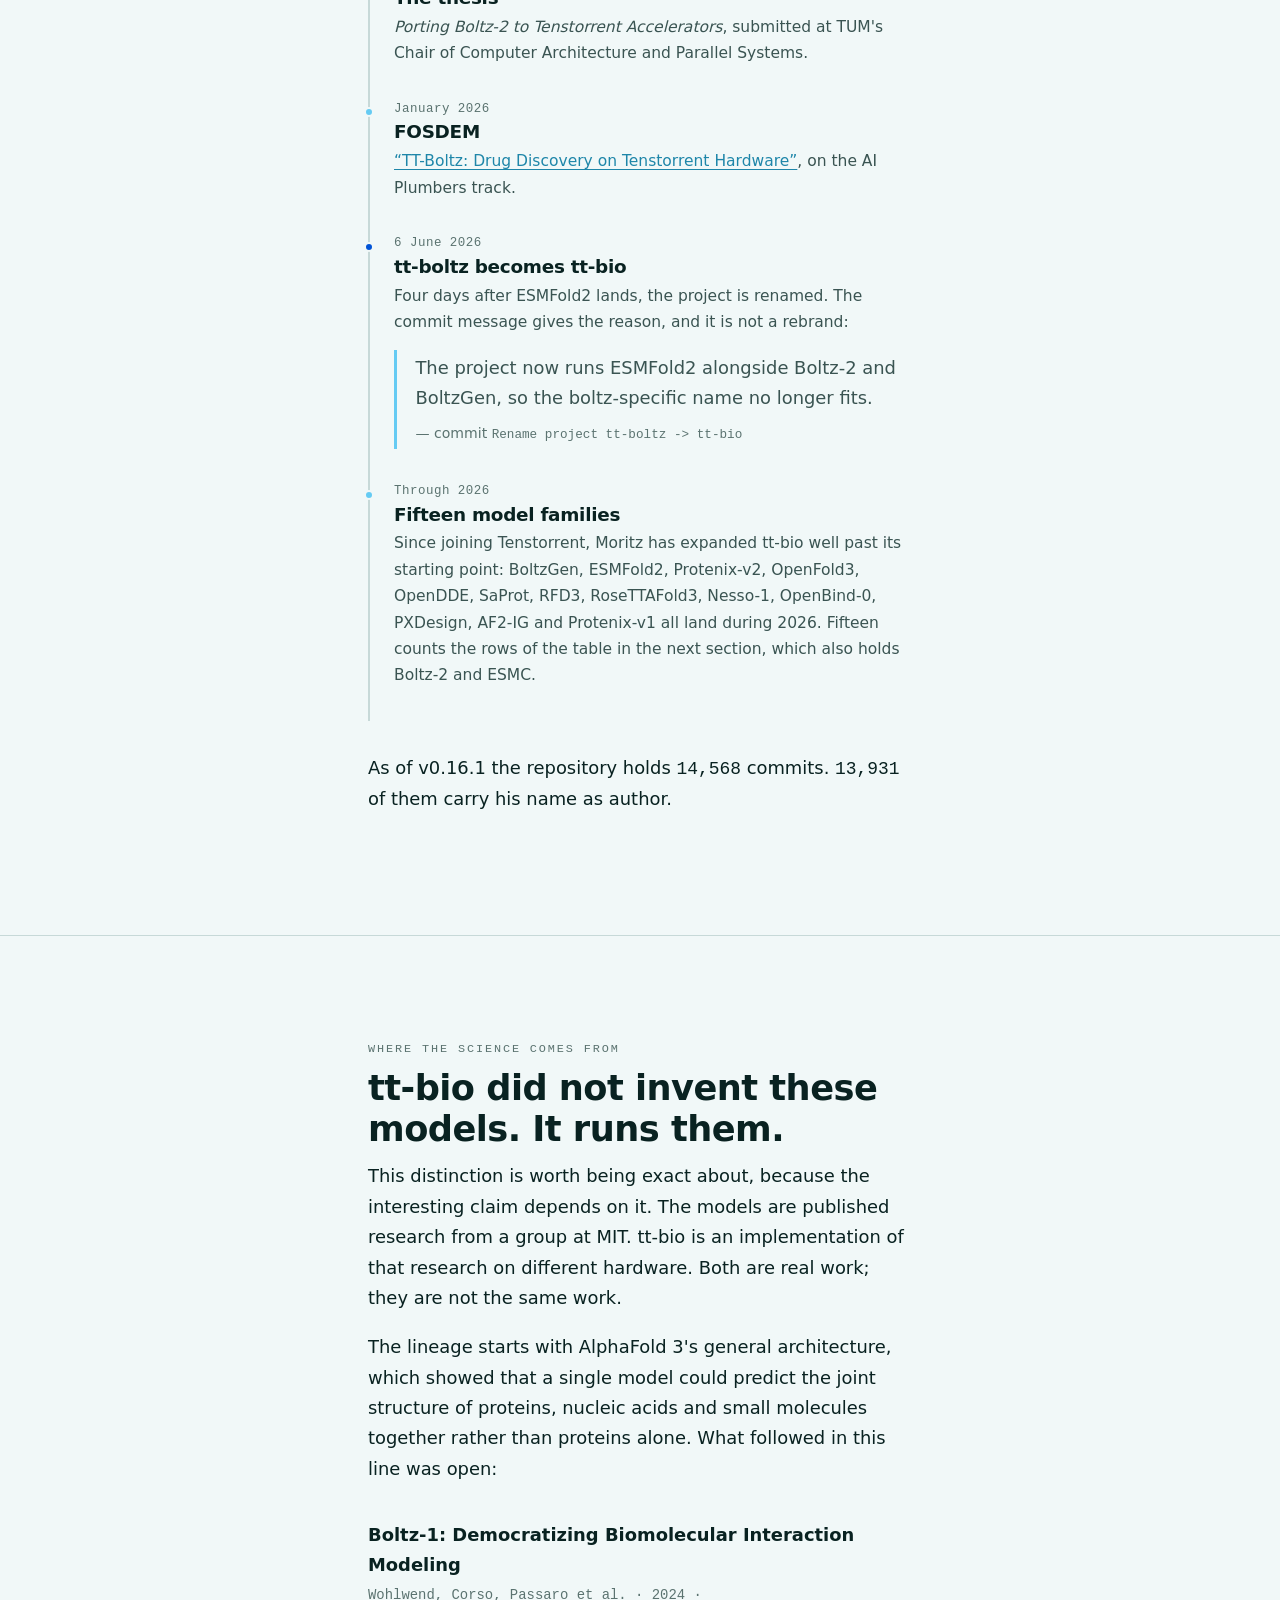
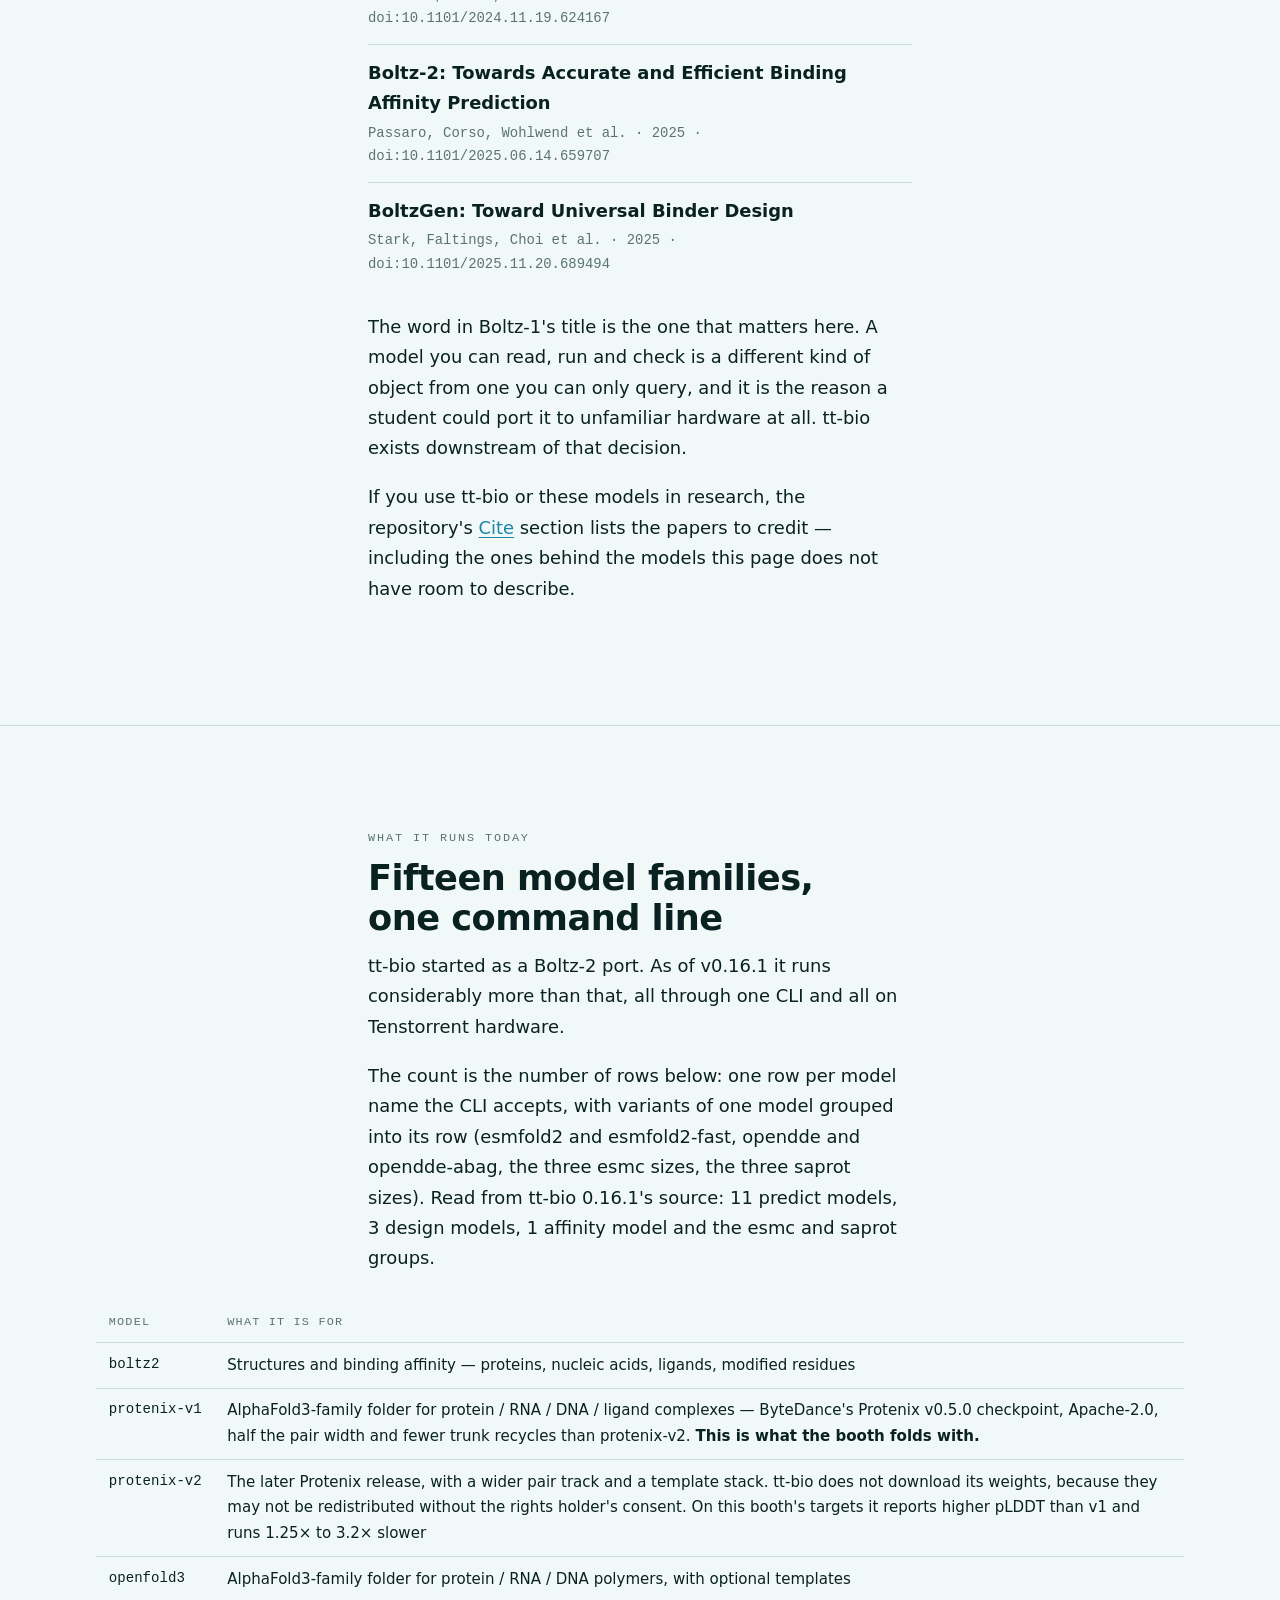
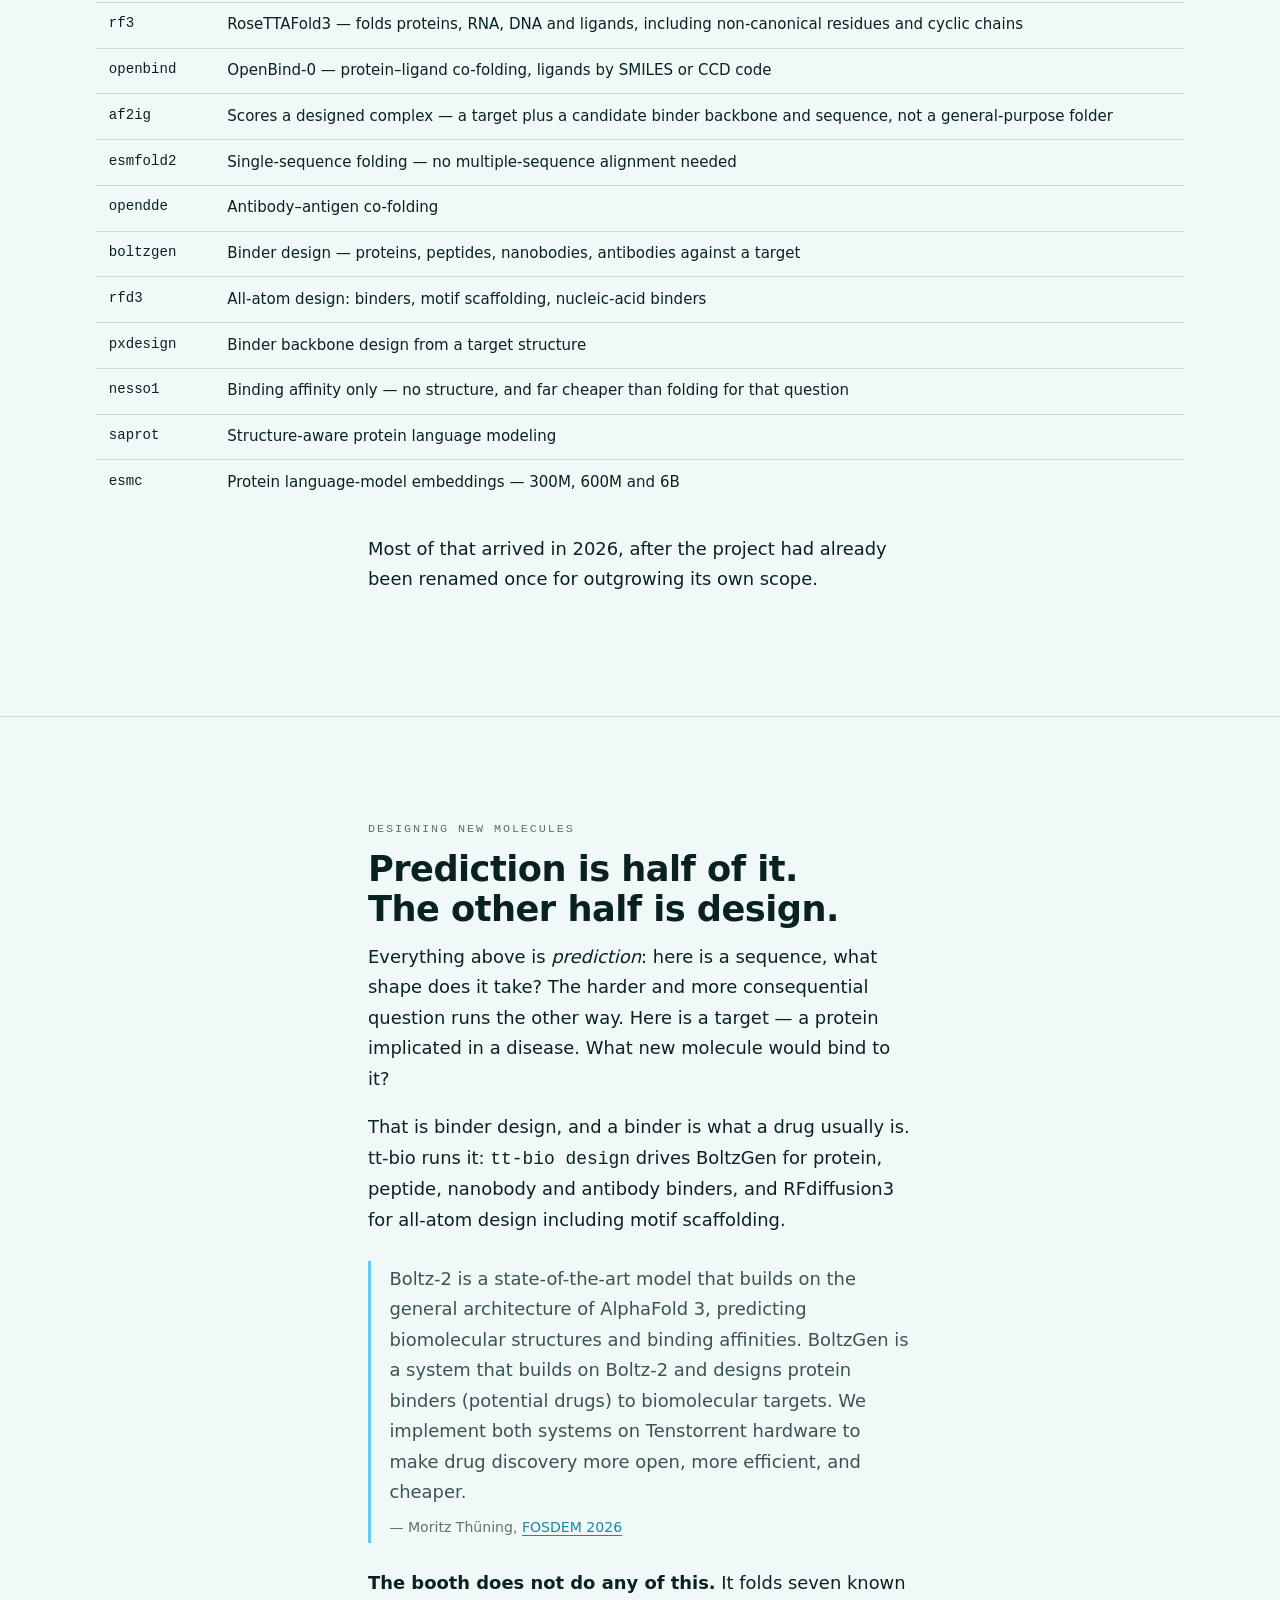
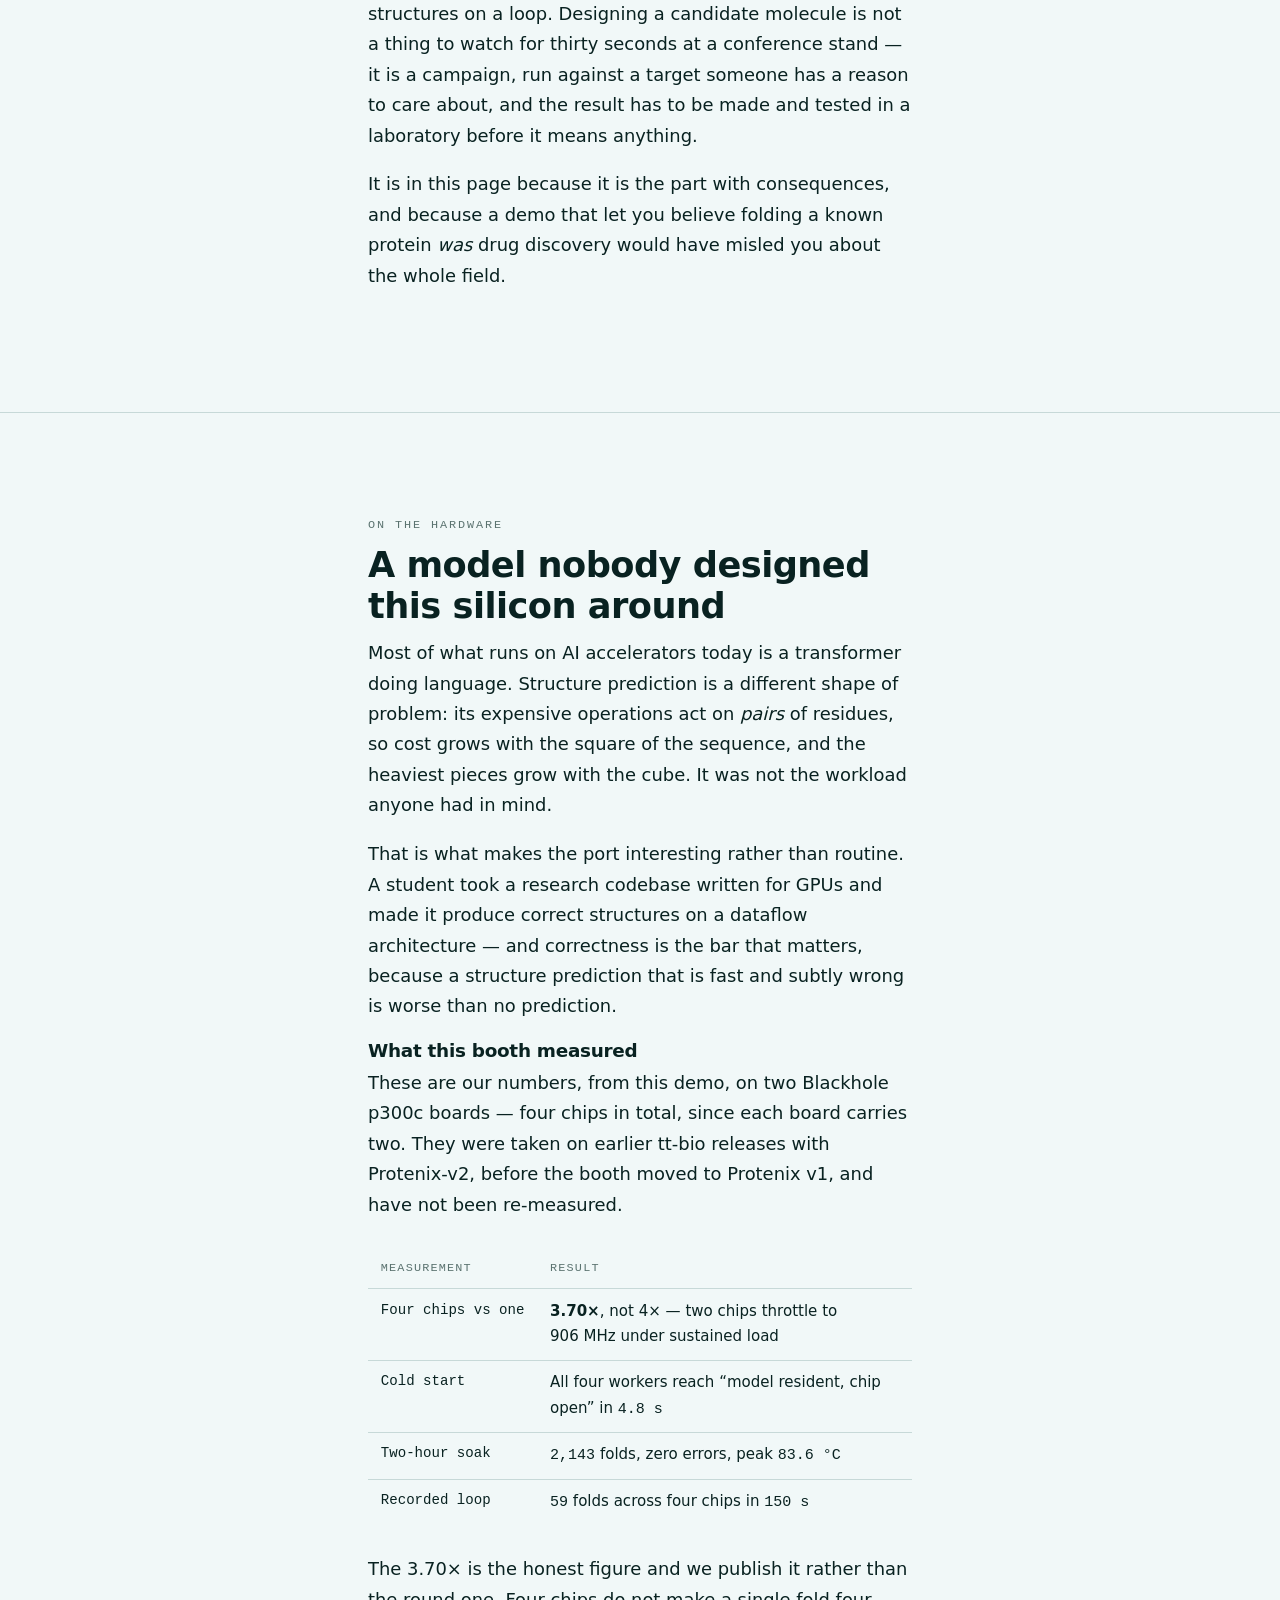
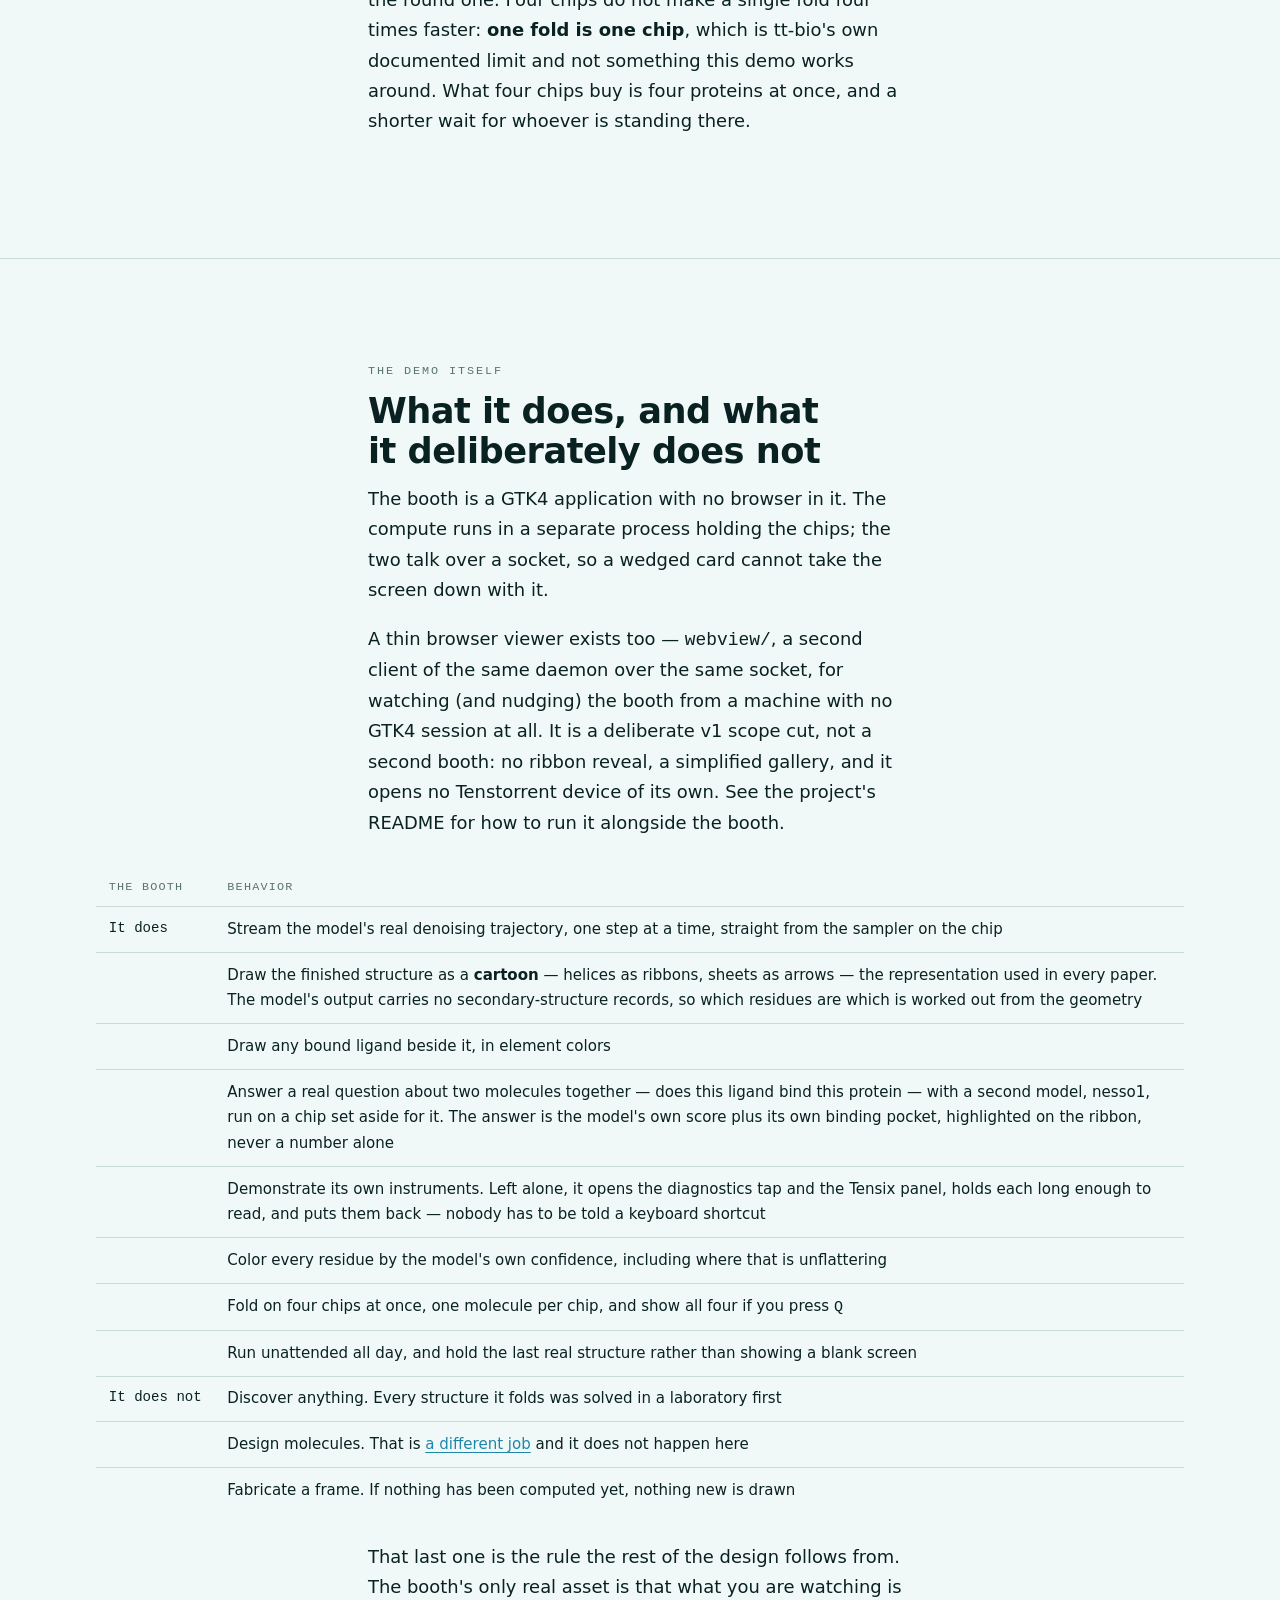
==== commit 47cdb16b: "chore: pin tt-bio 0.16.1 (static review only; timings still from 0.15.2) Dependencies identical to 0" ====
--- a/docs/index.html
+++ b/docs/index.html
@@ -711,8 +711,8 @@
       </div>
 
       <p style="margin-top:2rem">
-        As of v0.15.2 the repository holds <span class="num">14,033</span> commits.
-        <span class="num">13,396</span> of them carry his name as author.
+        As of v0.16.1 the repository holds <span class="num">14,568</span> commits.
+        <span class="num">13,931</span> of them carry his name as author.
       </p>
     </div>
   </div>
@@ -776,14 +776,14 @@
       <span class="eyebrow">What it runs today</span>
       <h2>Fifteen model families, one command line</h2>
       <p>
-        tt-bio started as a Boltz-2 port. As of v0.15.2 it runs considerably
+        tt-bio started as a Boltz-2 port. As of v0.16.1 it runs considerably
         more than that, all through one CLI and all on Tenstorrent hardware.
       </p>
       <p>
         The count is the number of rows below: one row per model name the CLI
         accepts, with variants of one model grouped into its row (esmfold2 and
         esmfold2-fast, opendde and opendde-abag, the three esmc sizes, the three
-        saprot sizes). Read from tt-bio 0.15.2's source: 11 predict models, 3
+        saprot sizes). Read from tt-bio 0.16.1's source: 11 predict models, 3
         design models, 1 affinity model and the esmc and saprot groups.
       </p>
     </div>
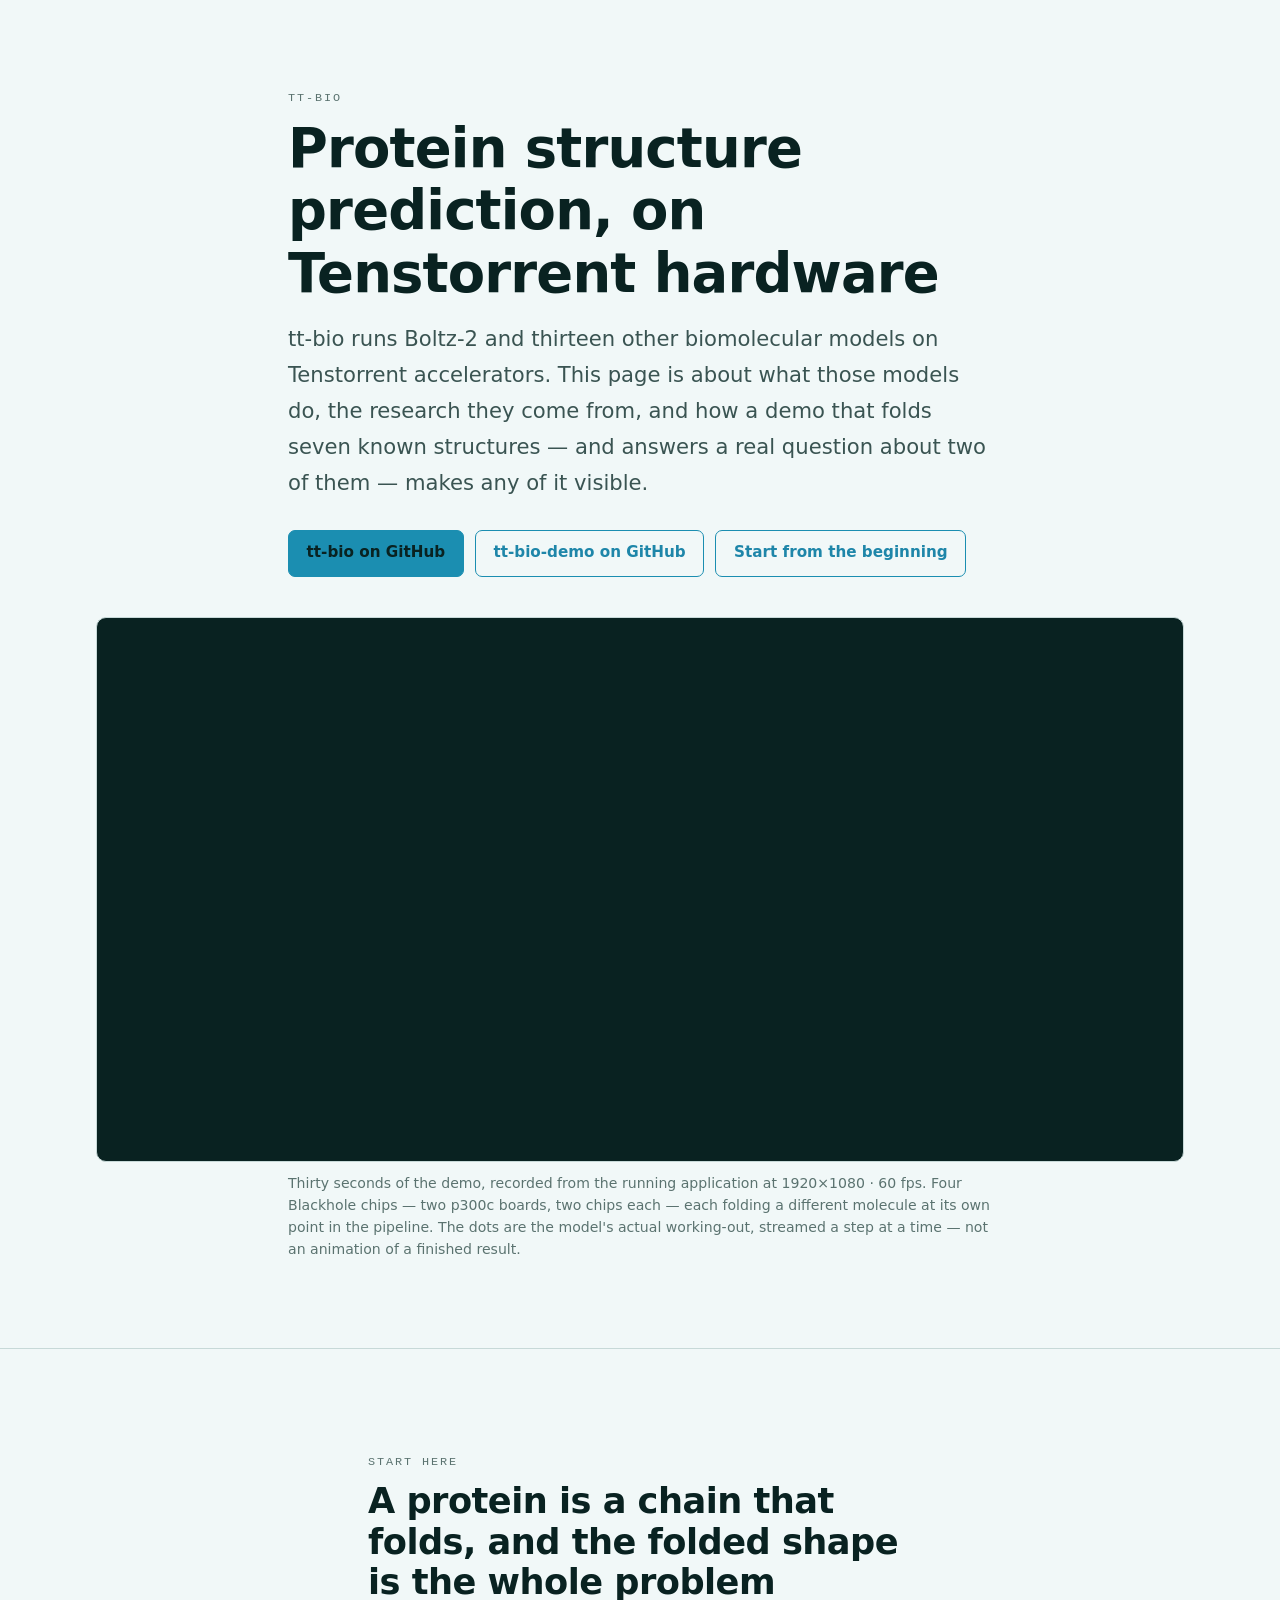
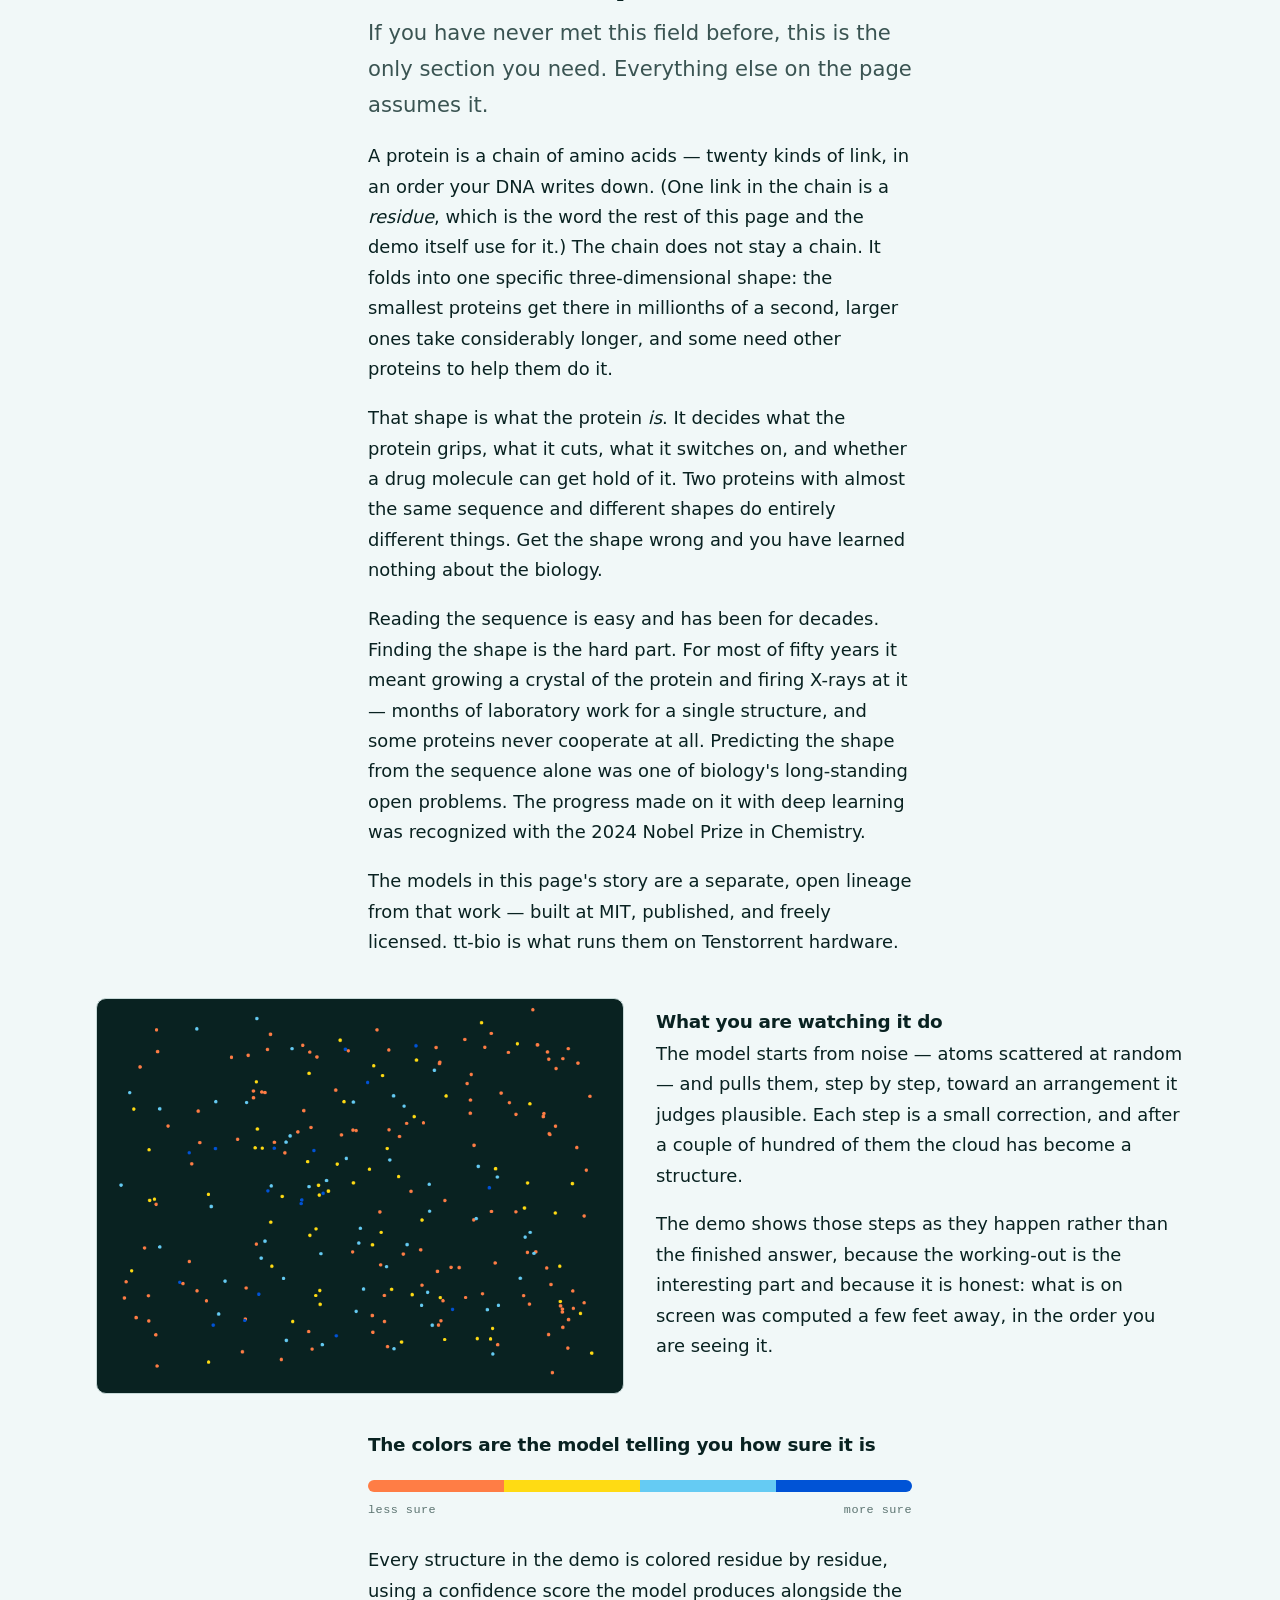
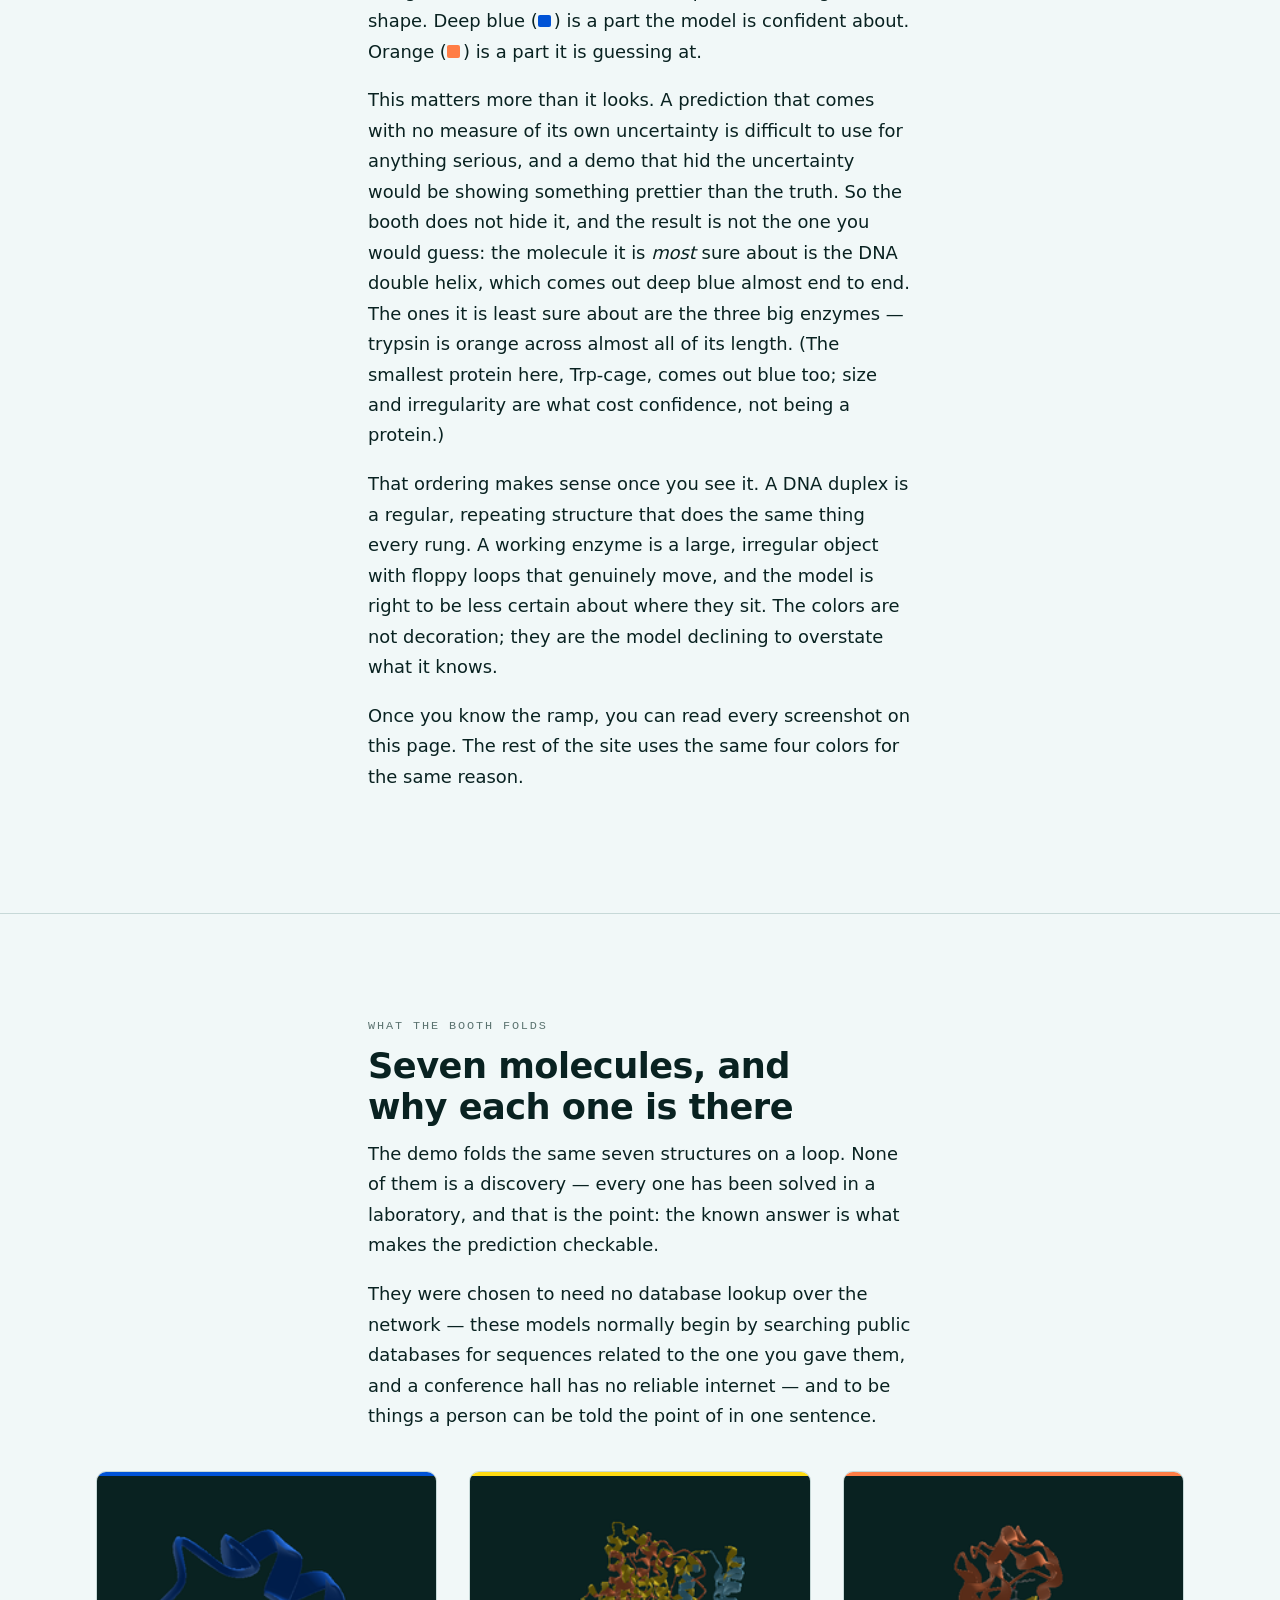
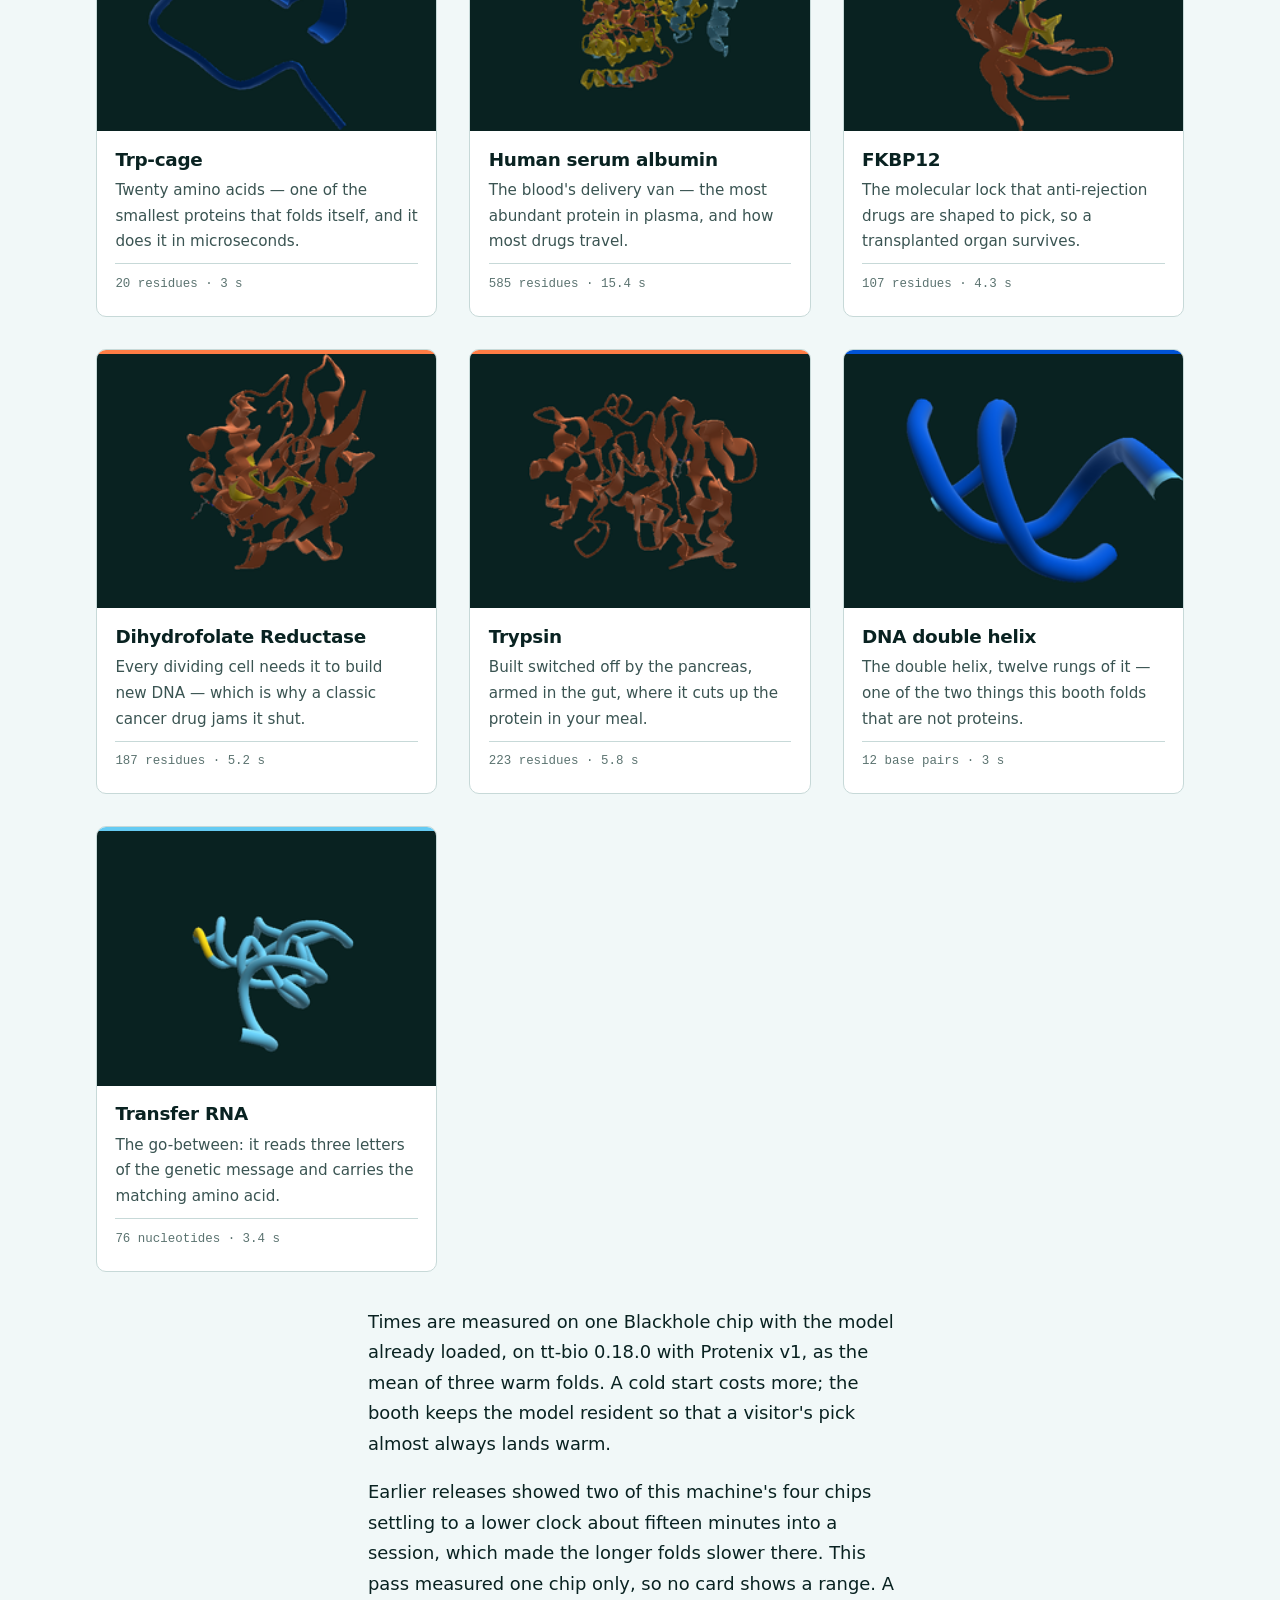
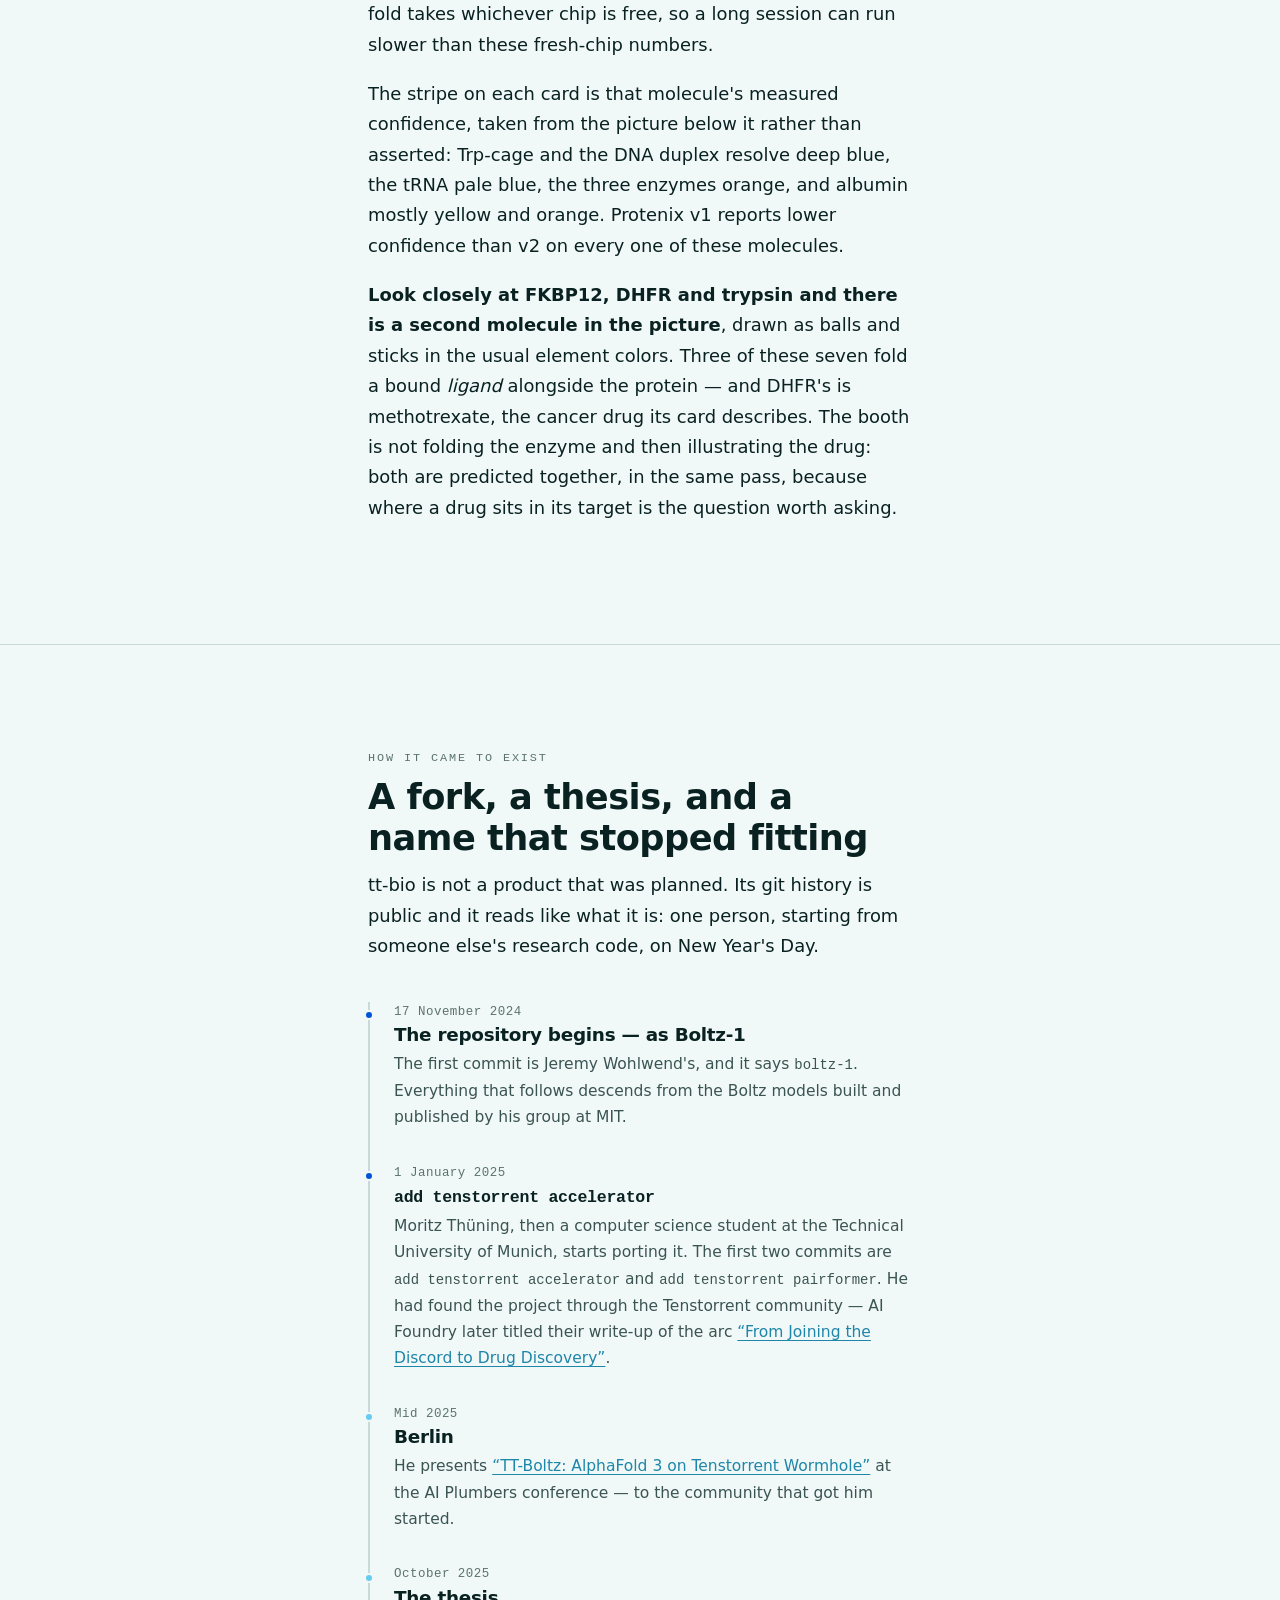
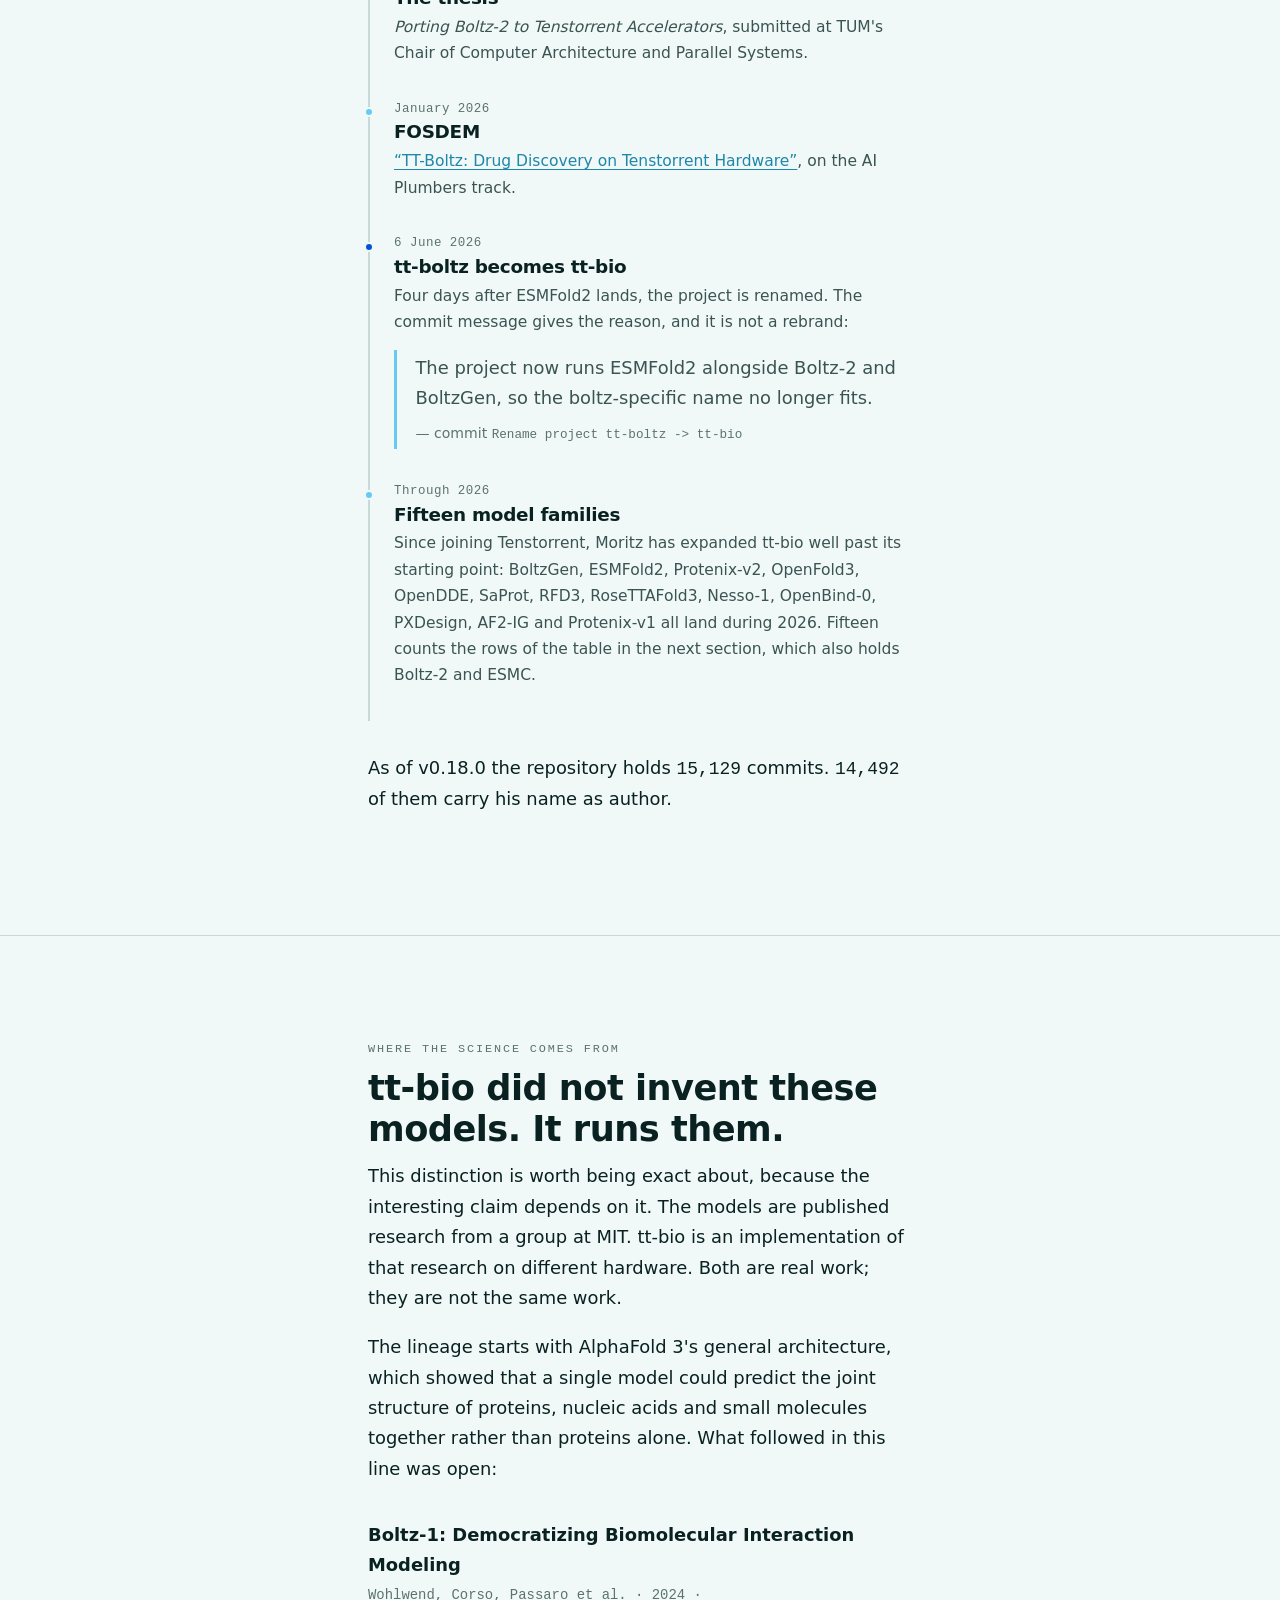
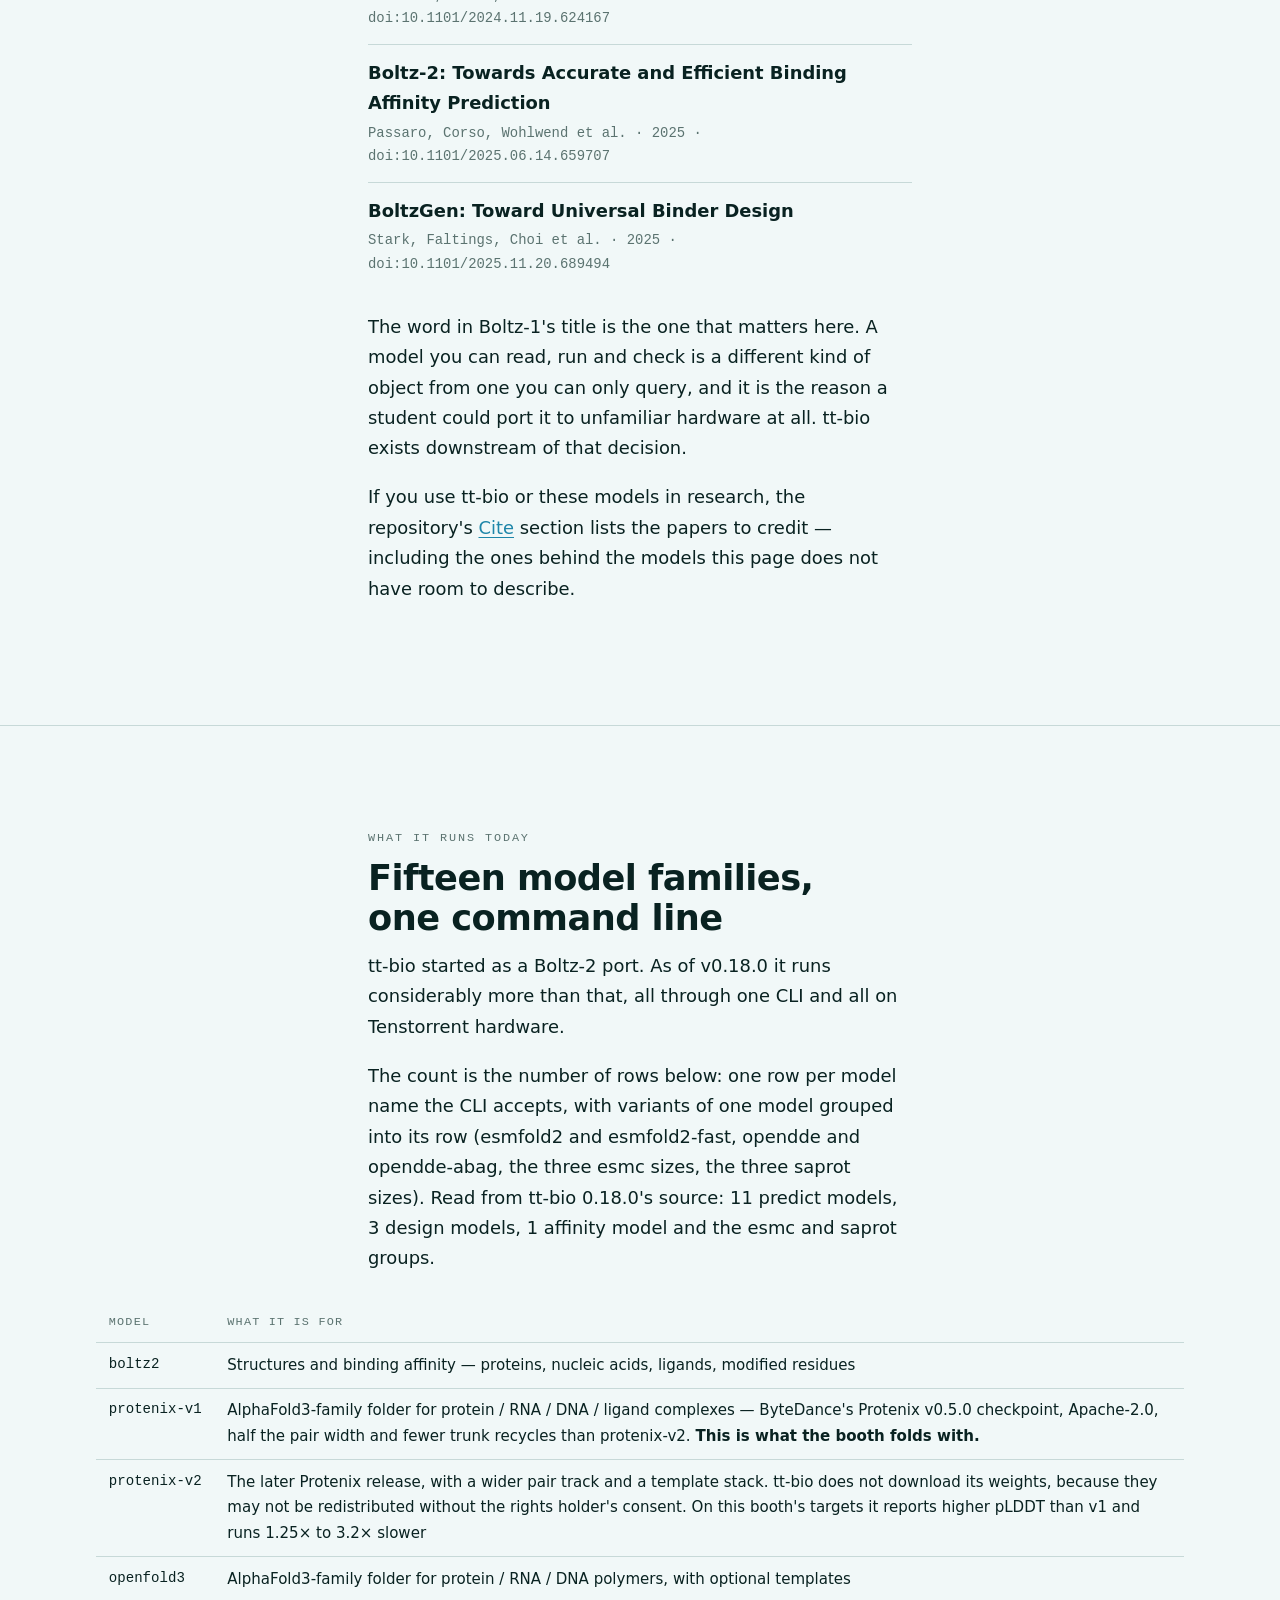
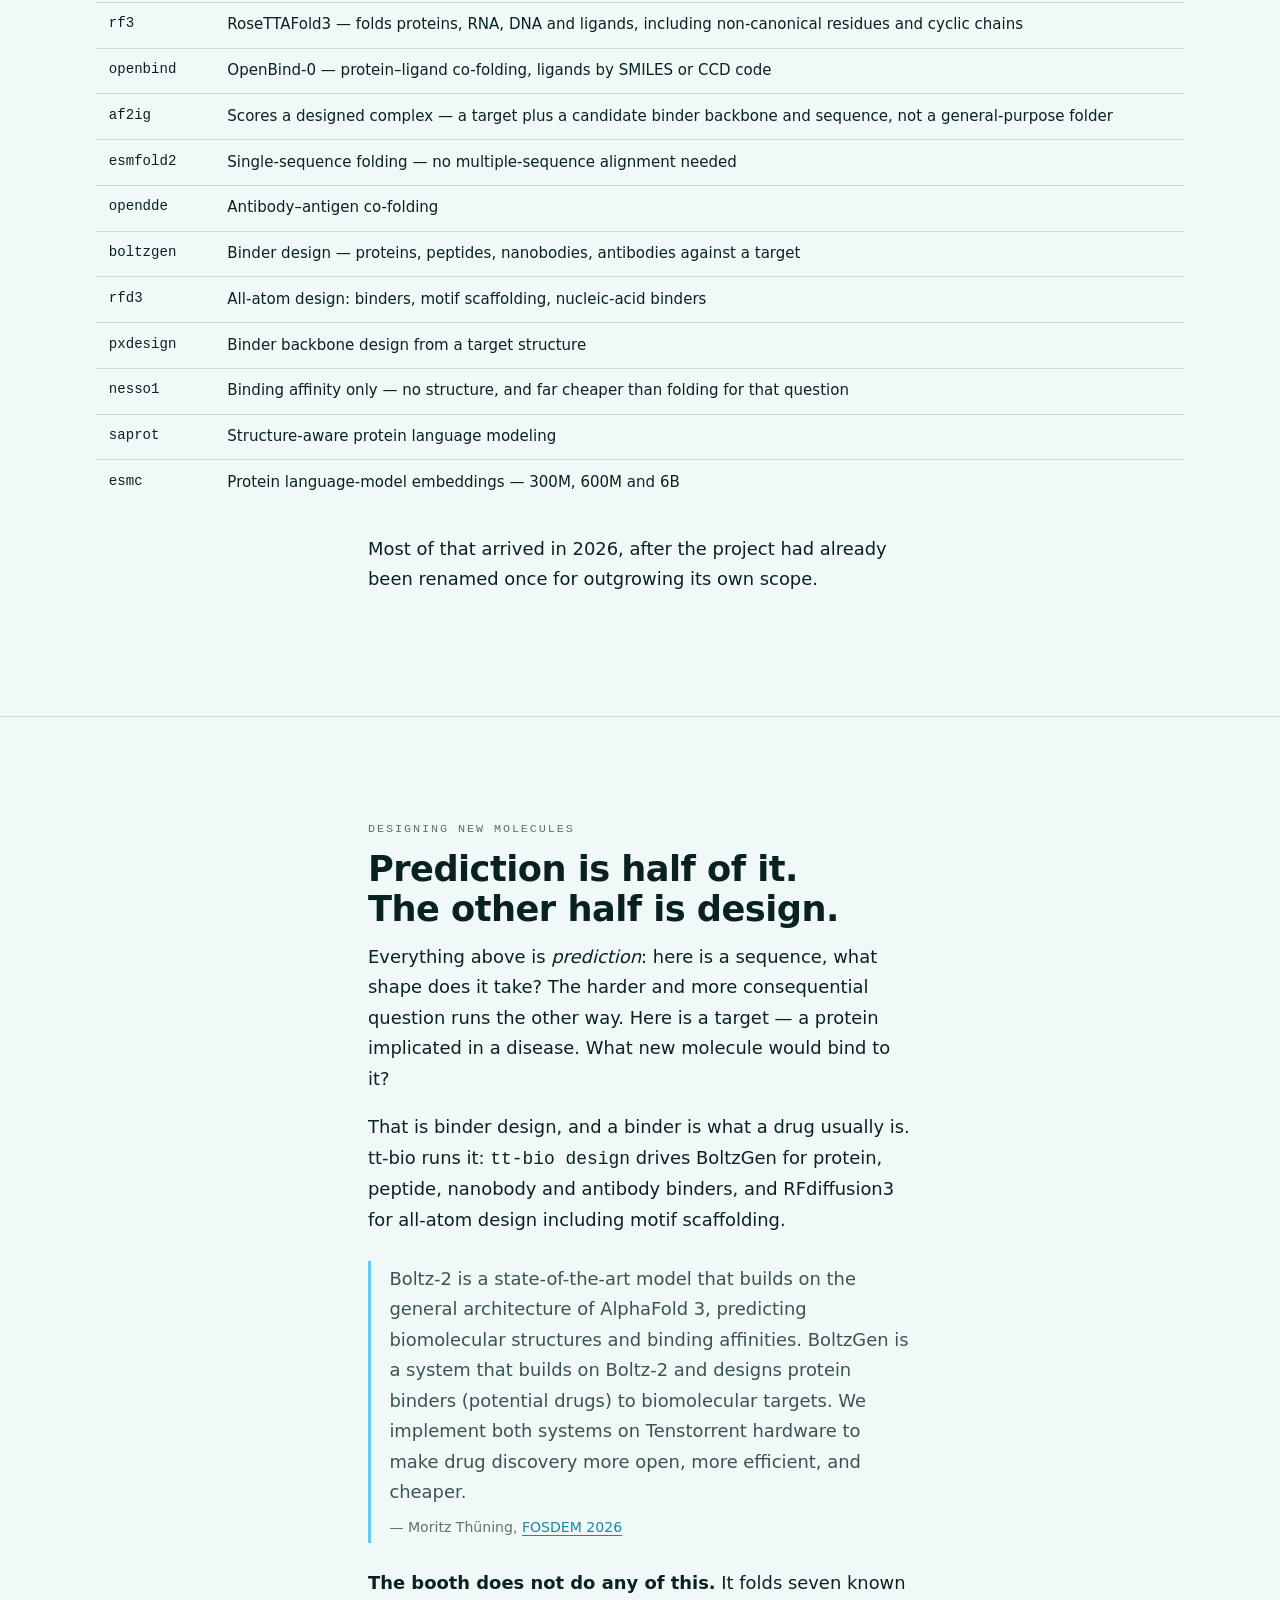
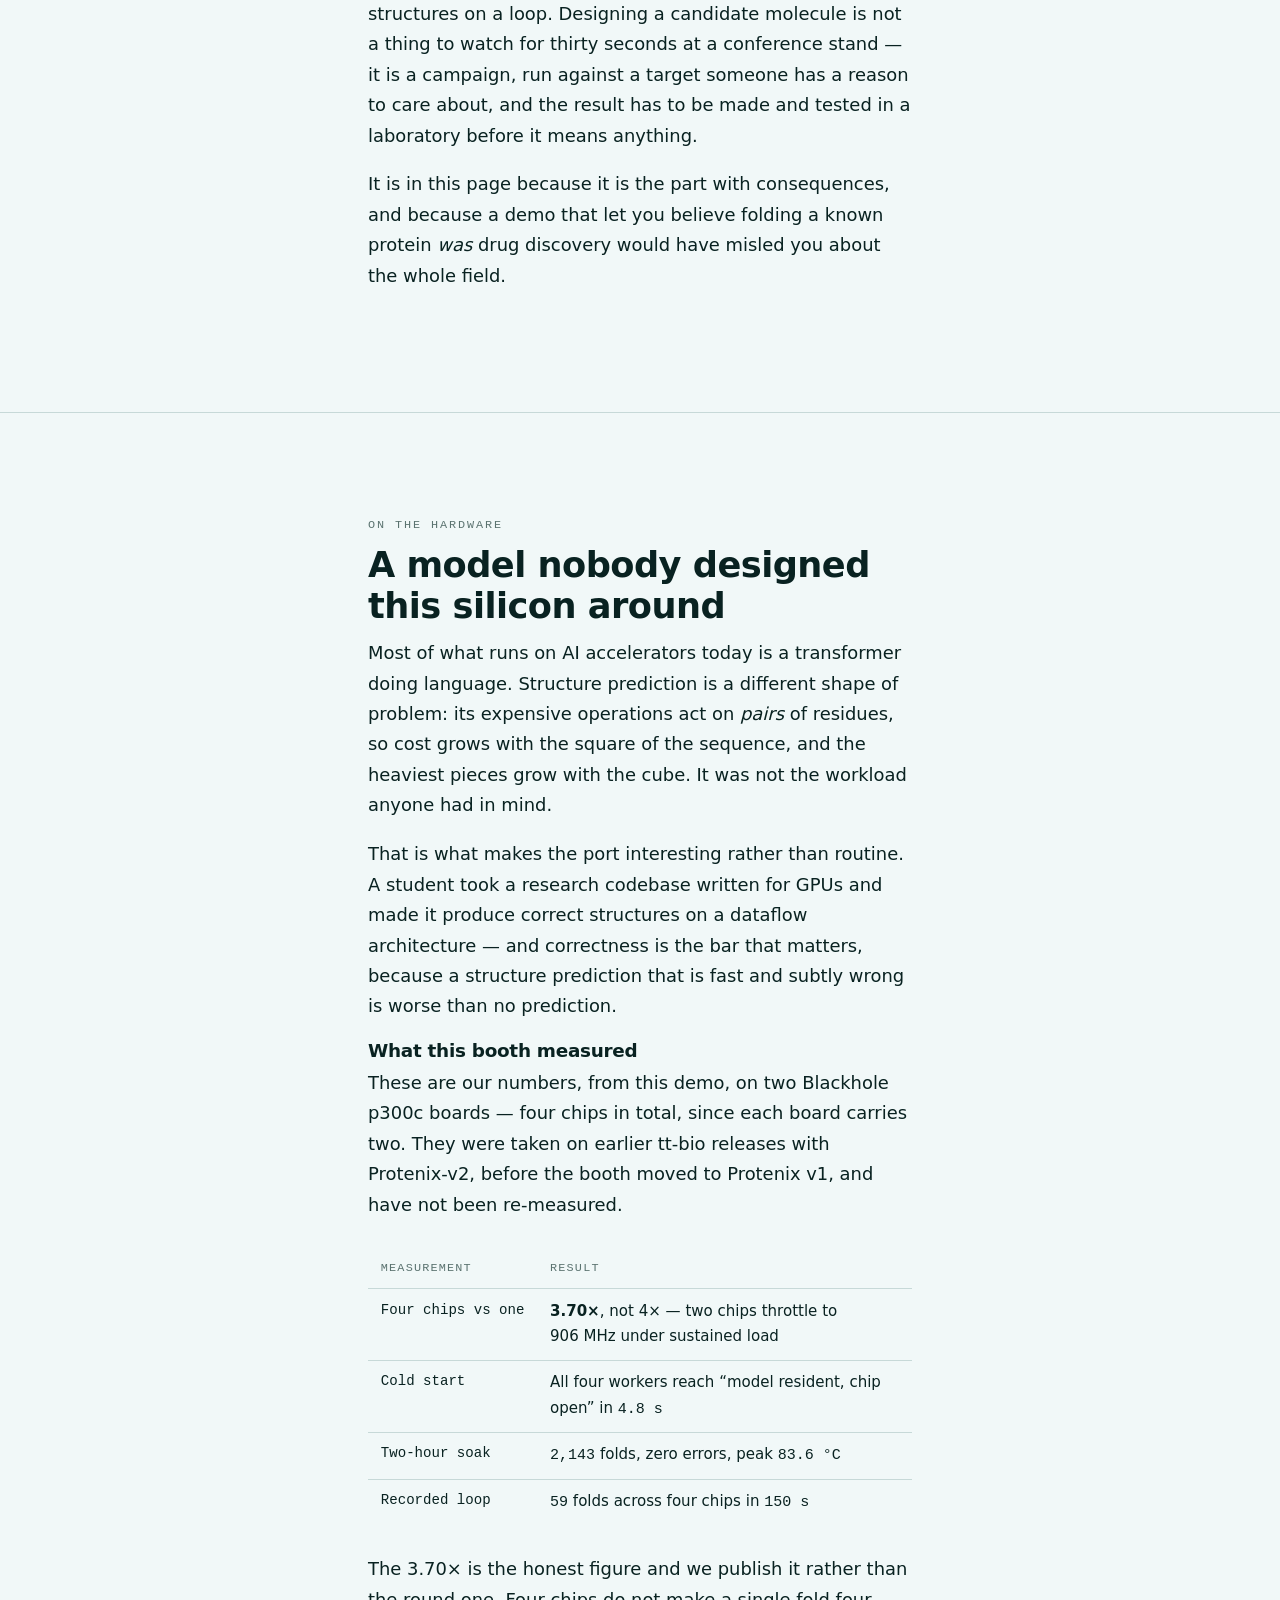
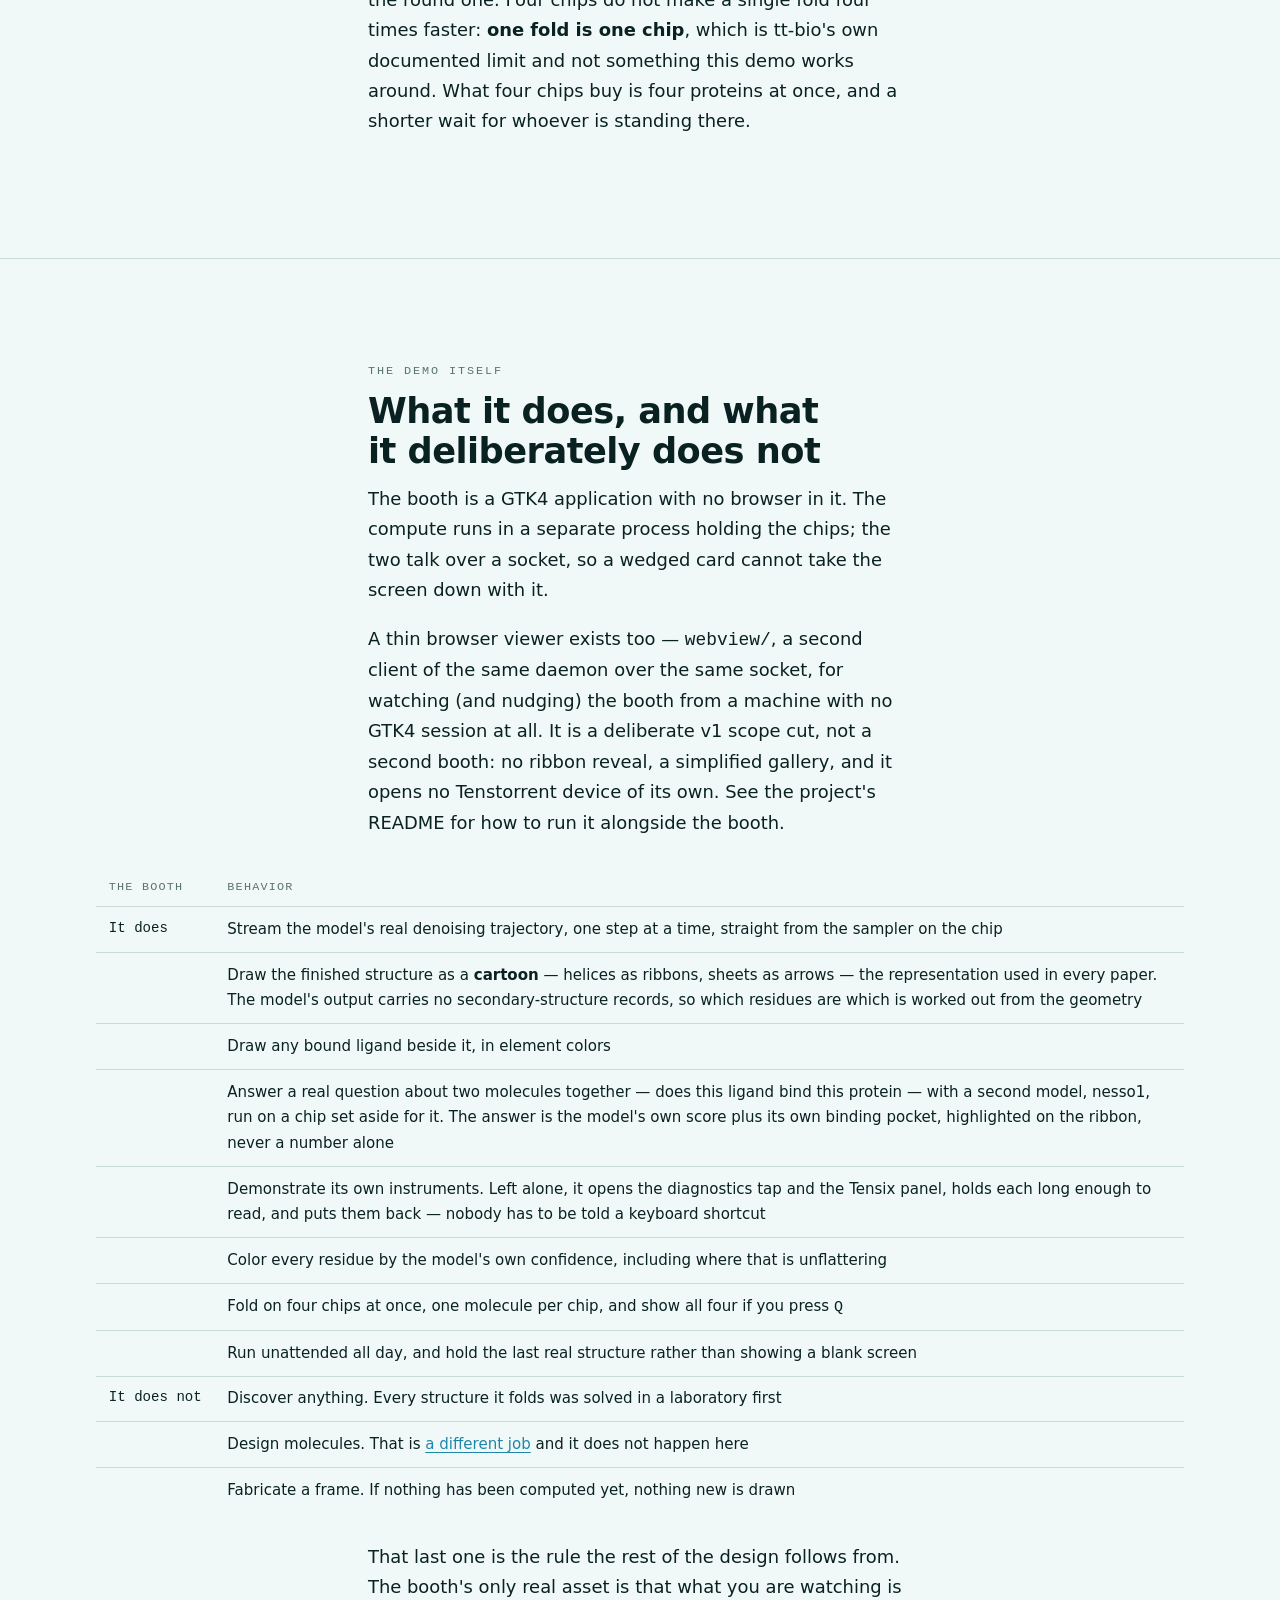
==== commit 7d9301fe: "chore: pin tt-bio 0.18.0 and re-measure on it; refresh manifest, README, site, handout" ====
--- a/docs/index.html
+++ b/docs/index.html
@@ -522,7 +522,7 @@
         <div class="card-body">
           <h3>Human serum albumin</h3>
           <p>The blood's delivery van — the most abundant protein in plasma, and how most drugs travel.</p>
-          <p class="meta">585 residues &middot; 16.1 s</p>
+          <p class="meta">585 residues &middot; 15.4 s</p>
         </div>
       </article>
 
@@ -532,7 +532,7 @@
         <div class="card-body">
           <h3>FKBP12</h3>
           <p>The molecular lock that anti-rejection drugs are shaped to pick, so a transplanted organ survives.</p>
-          <p class="meta">107 residues &middot; 4.4 s</p>
+          <p class="meta">107 residues &middot; 4.3 s</p>
         </div>
       </article>
 
@@ -542,7 +542,7 @@
         <div class="card-body">
           <h3>Dihydrofolate Reductase</h3>
           <p>Every dividing cell needs it to build new DNA &mdash; which is why a classic cancer drug jams it shut.</p>
-          <p class="meta">187 residues &middot; 5.3 s</p>
+          <p class="meta">187 residues &middot; 5.2 s</p>
         </div>
       </article>
 
@@ -552,7 +552,7 @@
         <div class="card-body">
           <h3>Trypsin</h3>
           <p>Built switched off by the pancreas, armed in the gut, where it cuts up the protein in your meal.</p>
-          <p class="meta">223 residues &middot; 5.9 s</p>
+          <p class="meta">223 residues &middot; 5.8 s</p>
         </div>
       </article>
 
@@ -562,7 +562,7 @@
         <div class="card-body">
           <h3>DNA double helix</h3>
           <p>The double helix, twelve rungs of it &mdash; one of the two things this booth folds that are not proteins.</p>
-          <p class="meta">12 base pairs &middot; 3.1 s</p>
+          <p class="meta">12 base pairs &middot; 3 s</p>
         </div>
       </article>
 
@@ -572,7 +572,7 @@
         <div class="card-body">
           <h3>Transfer RNA</h3>
           <p>The go-between: it reads three letters of the genetic message and carries the matching amino acid.</p>
-          <p class="meta">76 nucleotides &middot; 3.5 s</p>
+          <p class="meta">76 nucleotides &middot; 3.4 s</p>
         </div>
       </article>
     </div>
@@ -580,7 +580,7 @@
     <div class="col" style="margin-top:2.2rem">
       <p>
         Times are measured on one Blackhole chip with the model already
-        loaded, on tt-bio 0.15.2 with Protenix v1, as the mean of five warm
+        loaded, on tt-bio 0.18.0 with Protenix v1, as the mean of three warm
         folds. A cold start costs more; the booth keeps the model resident so
         that a visitor's pick almost always lands warm.
       </p>
@@ -711,8 +711,8 @@
       </div>
 
       <p style="margin-top:2rem">
-        As of v0.16.1 the repository holds <span class="num">14,568</span> commits.
-        <span class="num">13,931</span> of them carry his name as author.
+        As of v0.18.0 the repository holds <span class="num">15,129</span> commits.
+        <span class="num">14,492</span> of them carry his name as author.
       </p>
     </div>
   </div>
@@ -776,14 +776,14 @@
       <span class="eyebrow">What it runs today</span>
       <h2>Fifteen model families, one command line</h2>
       <p>
-        tt-bio started as a Boltz-2 port. As of v0.16.1 it runs considerably
+        tt-bio started as a Boltz-2 port. As of v0.18.0 it runs considerably
         more than that, all through one CLI and all on Tenstorrent hardware.
       </p>
       <p>
         The count is the number of rows below: one row per model name the CLI
         accepts, with variants of one model grouped into its row (esmfold2 and
         esmfold2-fast, opendde and opendde-abag, the three esmc sizes, the three
-        saprot sizes). Read from tt-bio 0.16.1's source: 11 predict models, 3
+        saprot sizes). Read from tt-bio 0.18.0's source: 11 predict models, 3
         design models, 1 affinity model and the esmc and saprot groups.
       </p>
     </div>
